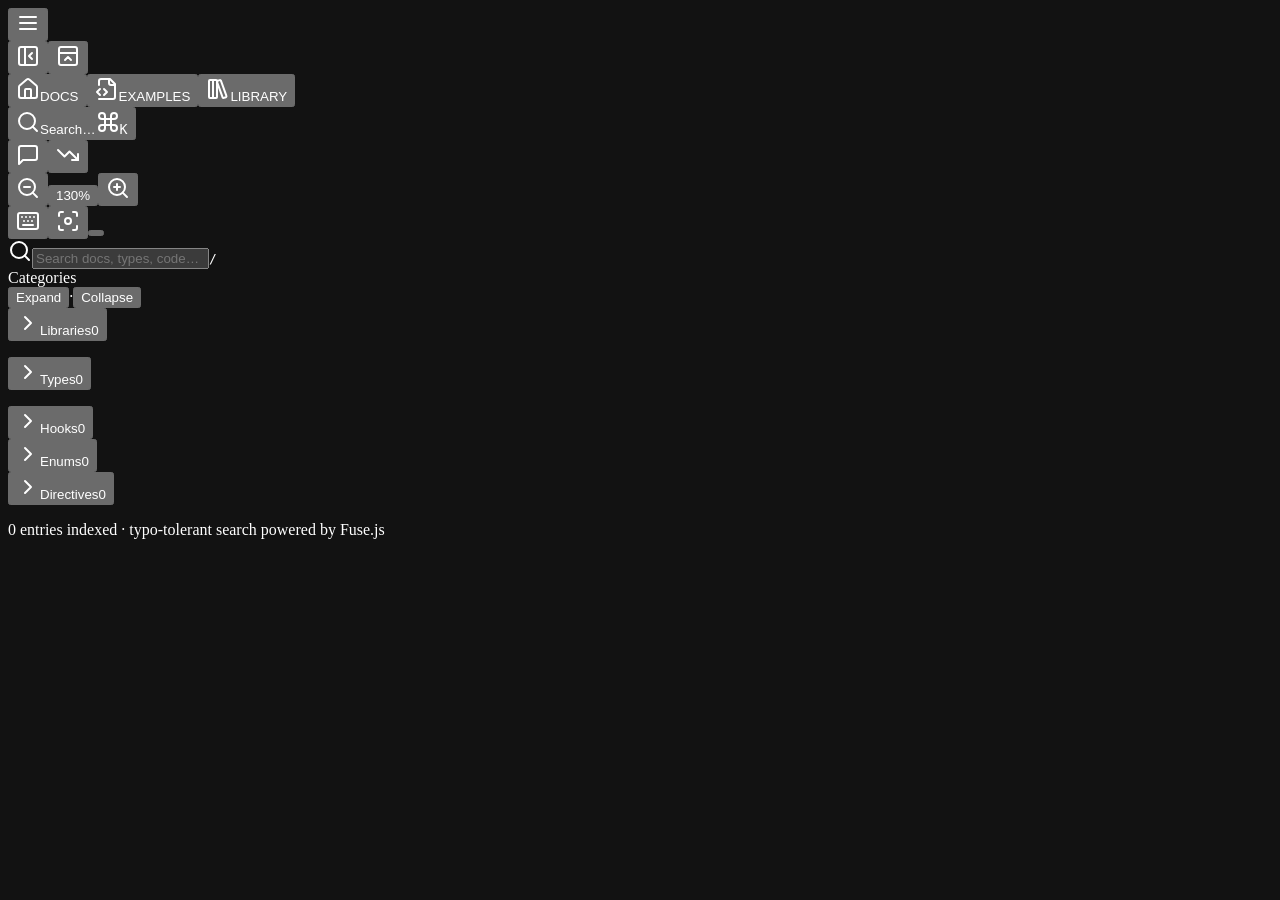
==== index.html @ 75d79d80 "Fix "Make detour" for classes' functions" ====
<!DOCTYPE html><html lang="en"><head><meta charSet="utf-8"/><meta name="viewport" content="width=device-width, initial-scale=1"/><link rel="preload" href="/StarfallEx/_next/static/media/GeistMono_Variable-s.p.3ms9vq719j3f8.woff2" as="font" crossorigin="" type="font/woff2"/><link rel="preload" href="/StarfallEx/_next/static/media/Geist_Variable-s.p.0mrjj4bg00-he.woff2" as="font" crossorigin="" type="font/woff2"/><link rel="stylesheet" href="/StarfallEx/_next/static/chunks/3253yfpsjcoh6.css" data-precedence="next"/><link rel="stylesheet" href="/StarfallEx/_next/static/chunks/1724ls_o2h6ql.css" data-precedence="next"/><link rel="stylesheet" href="/StarfallEx/_next/static/chunks/1jbc0svq0_3y5.css" data-precedence="next"/><link rel="preload" as="script" fetchPriority="low" href="/StarfallEx/_next/static/chunks/1inwntv0b4r-7.js"/><script src="/StarfallEx/_next/static/chunks/3gcppvb3mtr-3.js" async=""></script><script src="/StarfallEx/_next/static/chunks/12f6-2s_gopn8.js" async=""></script><script src="/StarfallEx/_next/static/chunks/turbopack-1xbyn7appl3lo.js" async=""></script><script src="/StarfallEx/_next/static/chunks/0h2qsuyze9ds1.js" async="" crossorigin=""></script><script src="/StarfallEx/_next/static/chunks/2kzu5vw8q_87u.js" async="" crossorigin=""></script><script src="/StarfallEx/_next/static/chunks/1h7vs1m1ozp41.js" async="" crossorigin=""></script><script src="/StarfallEx/_next/static/chunks/2hq449l4aukpz.js" async="" crossorigin=""></script><script src="/StarfallEx/_next/static/chunks/3ogugcvg190gb.js" async="" crossorigin=""></script><meta name="next-size-adjust" content=""/><title>Starfall - Reference Manual</title><meta name="description" content="Modern, searchable documentation for Starfall scripting. Browse libraries, types, hooks, enums, and directives with typo-tolerant search and live code examples."/><meta name="author" content="Starfall"/><meta name="keywords" content="Starfall,StarfallEx,Lua,GMod,Scripting API,Documentation,Hooks,Types,Directives"/><meta property="og:title" content="Starfall"/><meta property="og:description" content="Searchable scripting API reference for Starfall."/><meta property="og:site_name" content="Starfall"/><meta property="og:type" content="website"/><meta name="twitter:card" content="summary_large_image"/><meta name="twitter:title" content="Starfall"/><meta name="twitter:description" content="Searchable scripting API reference for Starfall."/><link rel="icon" href="favicon.png"/><script id="theme-init">(function () {
  try {
    var s = localStorage.getItem("sf-docs-theme");
    var t = s || "black";
    var r = t === "system"
      ? (window.matchMedia("(prefers-color-scheme: dark)").matches ? "dark" : "light")
      : t;
    var root = document.documentElement;
    root.classList.remove("light", "dark", "black");
    root.classList.add(r);
    root.style.colorScheme = r === "black" ? "dark" : r;
  } catch (e) {}
})();</script><script src="/StarfallEx/_next/static/chunks/0cz1d0mv5g_q7.js" noModule=""></script></head><body class="geistsans_8f6d0cab-module__tZ-5eq__variable geistmono_c1bb73bf-module__l4mOPa__variable antialiased bg-background text-foreground doc-theme-transition"><div hidden=""><!--$--><!--/$--></div><div class="doc-app-module-scss-module__tY9mDG__shell"><header class="sticky top-0 z-40 flex h-14 items-center gap-3 border-b border-border bg-background/80 px-4 backdrop-blur-md"><div class="lg:hidden"><button data-slot="sheet-trigger" class="inline-flex items-center justify-center gap-2 whitespace-nowrap rounded-md text-sm font-medium transition-all disabled:pointer-events-none disabled:opacity-50 [&amp;_svg]:pointer-events-none [&amp;_svg:not([class*=&#x27;size-&#x27;])]:size-4 shrink-0 [&amp;_svg]:shrink-0 outline-none focus-visible:border-ring focus-visible:ring-ring/50 focus-visible:ring-[3px] aria-invalid:ring-destructive/20 dark:aria-invalid:ring-destructive/40 aria-invalid:border-destructive hover:bg-accent hover:text-accent-foreground dark:hover:bg-accent/50 size-9 h-9 w-9" aria-label="Open menu" type="button" aria-haspopup="dialog" aria-expanded="false" data-state="closed"><svg xmlns="http://www.w3.org/2000/svg" width="24" height="24" viewBox="0 0 24 24" fill="none" stroke="currentColor" stroke-width="2" stroke-linecap="round" stroke-linejoin="round" class="lucide lucide-menu h-5 w-5" aria-hidden="true"><path d="M4 12h16"></path><path d="M4 18h16"></path><path d="M4 6h16"></path></svg></button></div><button data-slot="button" class="inline-flex items-center justify-center gap-2 whitespace-nowrap rounded-md text-sm font-medium transition-all disabled:pointer-events-none disabled:opacity-50 [&amp;_svg]:pointer-events-none [&amp;_svg:not([class*=&#x27;size-&#x27;])]:size-4 shrink-0 [&amp;_svg]:shrink-0 outline-none focus-visible:border-ring focus-visible:ring-ring/50 focus-visible:ring-[3px] aria-invalid:ring-destructive/20 dark:aria-invalid:ring-destructive/40 aria-invalid:border-destructive hover:bg-accent hover:text-accent-foreground dark:hover:bg-accent/50 size-9 h-9 w-9" aria-label="Enter focus mode" title="Focus mode (hide sidebar) (Z)" aria-pressed="false"><svg xmlns="http://www.w3.org/2000/svg" width="24" height="24" viewBox="0 0 24 24" fill="none" stroke="currentColor" stroke-width="2" stroke-linecap="round" stroke-linejoin="round" class="lucide lucide-panel-left-close h-4 w-4" aria-hidden="true"><rect width="18" height="18" x="3" y="3" rx="2"></rect><path d="M9 3v18"></path><path d="m16 15-3-3 3-3"></path></svg></button><button data-slot="button" class="inline-flex items-center justify-center gap-2 whitespace-nowrap rounded-md text-sm font-medium transition-all disabled:pointer-events-none disabled:opacity-50 [&amp;_svg]:pointer-events-none [&amp;_svg:not([class*=&#x27;size-&#x27;])]:size-4 shrink-0 [&amp;_svg]:shrink-0 outline-none focus-visible:border-ring focus-visible:ring-ring/50 focus-visible:ring-[3px] aria-invalid:ring-destructive/20 dark:aria-invalid:ring-destructive/40 aria-invalid:border-destructive hover:bg-accent hover:text-accent-foreground dark:hover:bg-accent/50 size-9 h-9 w-9" aria-label="Switch to horizontal sidebar" title="Horizontal sidebar (H)" aria-pressed="false"><svg xmlns="http://www.w3.org/2000/svg" width="24" height="24" viewBox="0 0 24 24" fill="none" stroke="currentColor" stroke-width="2" stroke-linecap="round" stroke-linejoin="round" class="lucide lucide-panel-top-close h-4 w-4" aria-hidden="true"><rect width="18" height="18" x="3" y="3" rx="2"></rect><path d="M3 9h18"></path><path d="m9 16 3-3 3 3"></path></svg></button><div class="relative ml-3 flex items-center rounded-lg border border-border bg-muted/40 p-0.5"><button class="relative z-10 flex items-center gap-1.5 rounded-md px-2.5 py-1 text-xs font-medium transition-colors font-semibold text-[color:var(--doc-accent)]"><div class="absolute inset-0 rounded-md border border-[color:var(--doc-accent)] bg-[color:var(--doc-accent-soft)] shadow-sm"></div><span class="relative z-10 flex items-center gap-1.5"><svg xmlns="http://www.w3.org/2000/svg" width="24" height="24" viewBox="0 0 24 24" fill="none" stroke="currentColor" stroke-width="2" stroke-linecap="round" stroke-linejoin="round" class="lucide lucide-house h-3 w-3" aria-hidden="true"><path d="M15 21v-8a1 1 0 0 0-1-1h-4a1 1 0 0 0-1 1v8"></path><path d="M3 10a2 2 0 0 1 .709-1.528l7-5.999a2 2 0 0 1 2.582 0l7 5.999A2 2 0 0 1 21 10v9a2 2 0 0 1-2 2H5a2 2 0 0 1-2-2z"></path></svg>DOCS</span></button><button class="relative z-10 flex items-center gap-1.5 rounded-md px-2.5 py-1 text-xs font-medium transition-colors text-muted-foreground hover:text-foreground/70"><span class="relative z-10 flex items-center gap-1.5"><svg xmlns="http://www.w3.org/2000/svg" width="24" height="24" viewBox="0 0 24 24" fill="none" stroke="currentColor" stroke-width="2" stroke-linecap="round" stroke-linejoin="round" class="lucide lucide-file-code2 lucide-file-code-2 h-3 w-3" aria-hidden="true"><path d="M4 22h14a2 2 0 0 0 2-2V7l-5-5H6a2 2 0 0 0-2 2v4"></path><path d="M14 2v4a2 2 0 0 0 2 2h4"></path><path d="m5 12-3 3 3 3"></path><path d="m9 18 3-3-3-3"></path></svg>EXAMPLES</span></button><button class="relative z-10 flex items-center gap-1.5 rounded-md px-2.5 py-1 text-xs font-medium transition-colors text-muted-foreground hover:text-foreground/70"><span class="relative z-10 flex items-center gap-1.5"><svg xmlns="http://www.w3.org/2000/svg" width="24" height="24" viewBox="0 0 24 24" fill="none" stroke="currentColor" stroke-width="2" stroke-linecap="round" stroke-linejoin="round" class="lucide lucide-library-big h-3 w-3" aria-hidden="true"><rect width="8" height="18" x="3" y="3" rx="1"></rect><path d="M7 3v18"></path><path d="M20.4 18.9c.2.5-.1 1.1-.6 1.3l-1.9.7c-.5.2-1.1-.1-1.3-.6L11.1 5.1c-.2-.5.1-1.1.6-1.3l1.9-.7c.5-.2 1.1.1 1.3.6Z"></path></svg>LIBRARY</span></button></div><button class="ml-2 hidden items-center gap-2 rounded-lg border border-border bg-muted/40 px-3 py-1.5 text-sm text-muted-foreground transition-colors hover:bg-muted hover:text-foreground md:flex" title="Open command palette (⌘K)"><svg xmlns="http://www.w3.org/2000/svg" width="24" height="24" viewBox="0 0 24 24" fill="none" stroke="currentColor" stroke-width="2" stroke-linecap="round" stroke-linejoin="round" class="lucide lucide-search h-3.5 w-3.5" aria-hidden="true"><path d="m21 21-4.34-4.34"></path><circle cx="11" cy="11" r="8"></circle></svg><span>Search…</span><kbd class="ml-4 inline-flex items-center gap-0.5 rounded border border-border bg-background px-1.5 py-0.5 text-[10px] font-medium"><svg xmlns="http://www.w3.org/2000/svg" width="24" height="24" viewBox="0 0 24 24" fill="none" stroke="currentColor" stroke-width="2" stroke-linecap="round" stroke-linejoin="round" class="lucide lucide-command h-2.5 w-2.5" aria-hidden="true"><path d="M15 6v12a3 3 0 1 0 3-3H6a3 3 0 1 0 3 3V6a3 3 0 1 0-3 3h12a3 3 0 1 0-3-3"></path></svg>K</kbd></button><div class="ml-auto flex items-center gap-1.5"><button data-slot="button" class="items-center justify-center gap-2 whitespace-nowrap rounded-md text-sm font-medium transition-all disabled:pointer-events-none disabled:opacity-50 [&amp;_svg]:pointer-events-none [&amp;_svg:not([class*=&#x27;size-&#x27;])]:size-4 shrink-0 [&amp;_svg]:shrink-0 outline-none focus-visible:border-ring focus-visible:ring-ring/50 focus-visible:ring-[3px] aria-invalid:ring-destructive/20 dark:aria-invalid:ring-destructive/40 aria-invalid:border-destructive hover:bg-accent hover:text-accent-foreground dark:hover:bg-accent/50 size-9 h-9 w-9 hidden" aria-label="Hide feedback widget" title="Hide &quot;Was this helpful?&quot; widget" aria-pressed="false"><svg xmlns="http://www.w3.org/2000/svg" width="24" height="24" viewBox="0 0 24 24" fill="none" stroke="currentColor" stroke-width="2" stroke-linecap="round" stroke-linejoin="round" class="lucide lucide-message-square h-4 w-4" aria-hidden="true"><path d="M21 15a2 2 0 0 1-2 2H7l-4 4V5a2 2 0 0 1 2-2h14a2 2 0 0 1 2 2z"></path></svg></button><button data-slot="button" class="items-center justify-center gap-2 whitespace-nowrap rounded-md text-sm font-medium transition-all disabled:pointer-events-none disabled:opacity-50 [&amp;_svg]:pointer-events-none [&amp;_svg:not([class*=&#x27;size-&#x27;])]:size-4 shrink-0 [&amp;_svg]:shrink-0 outline-none focus-visible:border-ring focus-visible:ring-ring/50 focus-visible:ring-[3px] aria-invalid:ring-destructive/20 dark:aria-invalid:ring-destructive/40 aria-invalid:border-destructive hover:bg-accent hover:text-accent-foreground dark:hover:bg-accent/50 size-9 h-9 w-9 hidden bg-[color:var(--doc-accent-soft)] text-[color:var(--doc-accent)]" aria-label="Show popular entries" title="Show &quot;Popular entries&quot; section" aria-pressed="true"><svg xmlns="http://www.w3.org/2000/svg" width="24" height="24" viewBox="0 0 24 24" fill="none" stroke="currentColor" stroke-width="2" stroke-linecap="round" stroke-linejoin="round" class="lucide lucide-trending-down h-4 w-4" aria-hidden="true"><path d="M16 17h6v-6"></path><path d="m22 17-8.5-8.5-5 5L2 7"></path></svg></button><div class="hidden items-center gap-1.5 md:flex"><button data-slot="button" class="inline-flex items-center justify-center gap-2 whitespace-nowrap rounded-md text-sm font-medium transition-all disabled:pointer-events-none disabled:opacity-50 [&amp;_svg]:pointer-events-none [&amp;_svg:not([class*=&#x27;size-&#x27;])]:size-4 shrink-0 [&amp;_svg]:shrink-0 outline-none focus-visible:border-ring focus-visible:ring-ring/50 focus-visible:ring-[3px] aria-invalid:ring-destructive/20 dark:aria-invalid:ring-destructive/40 aria-invalid:border-destructive hover:bg-accent hover:text-accent-foreground dark:hover:bg-accent/50 size-9 h-9 w-9" title="Zoom out (-)"><svg xmlns="http://www.w3.org/2000/svg" width="24" height="24" viewBox="0 0 24 24" fill="none" stroke="currentColor" stroke-width="2" stroke-linecap="round" stroke-linejoin="round" class="lucide lucide-zoom-out h-4 w-4" aria-hidden="true"><circle cx="11" cy="11" r="8"></circle><line x1="21" x2="16.65" y1="21" y2="16.65"></line><line x1="8" x2="14" y1="11" y2="11"></line></svg></button><button class="rounded px-1.5 py-0.5 text-[11px] font-mono text-muted-foreground transition-colors hover:bg-background hover:text-foreground" title="Reset zoom">130<!-- -->%</button><button data-slot="button" class="inline-flex items-center justify-center gap-2 whitespace-nowrap rounded-md text-sm font-medium transition-all disabled:pointer-events-none disabled:opacity-50 [&amp;_svg]:pointer-events-none [&amp;_svg:not([class*=&#x27;size-&#x27;])]:size-4 shrink-0 [&amp;_svg]:shrink-0 outline-none focus-visible:border-ring focus-visible:ring-ring/50 focus-visible:ring-[3px] aria-invalid:ring-destructive/20 dark:aria-invalid:ring-destructive/40 aria-invalid:border-destructive hover:bg-accent hover:text-accent-foreground dark:hover:bg-accent/50 size-9 h-9 w-9" title="Zoom in (+)"><svg xmlns="http://www.w3.org/2000/svg" width="24" height="24" viewBox="0 0 24 24" fill="none" stroke="currentColor" stroke-width="2" stroke-linecap="round" stroke-linejoin="round" class="lucide lucide-zoom-in h-4 w-4" aria-hidden="true"><circle cx="11" cy="11" r="8"></circle><line x1="21" x2="16.65" y1="21" y2="16.65"></line><line x1="11" x2="11" y1="8" y2="14"></line><line x1="8" x2="14" y1="11" y2="11"></line></svg></button></div><button data-slot="button" class="items-center justify-center gap-2 whitespace-nowrap rounded-md text-sm font-medium transition-all disabled:pointer-events-none disabled:opacity-50 [&amp;_svg]:pointer-events-none [&amp;_svg:not([class*=&#x27;size-&#x27;])]:size-4 shrink-0 [&amp;_svg]:shrink-0 outline-none focus-visible:border-ring focus-visible:ring-ring/50 focus-visible:ring-[3px] aria-invalid:ring-destructive/20 dark:aria-invalid:ring-destructive/40 aria-invalid:border-destructive hover:bg-accent hover:text-accent-foreground dark:hover:bg-accent/50 size-9 h-9 w-9 hidden" aria-label="Keyboard shortcuts" title="Keyboard shortcuts (?)"><svg xmlns="http://www.w3.org/2000/svg" width="24" height="24" viewBox="0 0 24 24" fill="none" stroke="currentColor" stroke-width="2" stroke-linecap="round" stroke-linejoin="round" class="lucide lucide-keyboard h-4 w-4" aria-hidden="true"><path d="M10 8h.01"></path><path d="M12 12h.01"></path><path d="M14 8h.01"></path><path d="M16 12h.01"></path><path d="M18 8h.01"></path><path d="M6 8h.01"></path><path d="M7 16h10"></path><path d="M8 12h.01"></path><rect width="20" height="16" x="2" y="4" rx="2"></rect></svg></button><button data-slot="button" class="inline-flex items-center justify-center gap-2 whitespace-nowrap rounded-md text-sm font-medium transition-all disabled:pointer-events-none disabled:opacity-50 [&amp;_svg]:pointer-events-none [&amp;_svg:not([class*=&#x27;size-&#x27;])]:size-4 shrink-0 [&amp;_svg]:shrink-0 outline-none focus-visible:border-ring focus-visible:ring-ring/50 focus-visible:ring-[3px] aria-invalid:ring-destructive/20 dark:aria-invalid:ring-destructive/40 aria-invalid:border-destructive hover:bg-accent hover:text-accent-foreground dark:hover:bg-accent/50 size-9 h-9 w-9 bg-[color:var(--doc-accent-soft)] text-[color:var(--doc-accent)]" aria-label="Exit minimal mode" title="Exit minimal mode (M)" aria-pressed="true"><svg xmlns="http://www.w3.org/2000/svg" width="24" height="24" viewBox="0 0 24 24" fill="none" stroke="currentColor" stroke-width="2" stroke-linecap="round" stroke-linejoin="round" class="lucide lucide-focus h-4 w-4" aria-hidden="true"><circle cx="12" cy="12" r="3"></circle><path d="M3 7V5a2 2 0 0 1 2-2h2"></path><path d="M17 3h2a2 2 0 0 1 2 2v2"></path><path d="M21 17v2a2 2 0 0 1-2 2h-2"></path><path d="M7 21H5a2 2 0 0 1-2-2v-2"></path></svg></button><button data-slot="dropdown-menu-trigger" class="inline-flex items-center justify-center gap-2 whitespace-nowrap rounded-md text-sm font-medium transition-all disabled:pointer-events-none disabled:opacity-50 [&amp;_svg]:pointer-events-none [&amp;_svg:not([class*=&#x27;size-&#x27;])]:size-4 shrink-0 [&amp;_svg]:shrink-0 outline-none focus-visible:border-ring focus-visible:ring-ring/50 focus-visible:ring-[3px] aria-invalid:ring-destructive/20 dark:aria-invalid:ring-destructive/40 aria-invalid:border-destructive hover:bg-accent hover:text-accent-foreground dark:hover:bg-accent/50 size-9 h-9 w-9" aria-label="Select theme" title="Select theme (T)" type="button" id="radix-_R_8slfdb_" aria-haspopup="menu" aria-expanded="false" data-state="closed"><div class="h-4 w-4"></div></button></div></header><div class="doc-app-module-scss-module__tY9mDG__body"><aside class="doc-app-module-scss-module__tY9mDG__sidebar"><div class="flex h-full flex-col overflow-hidden"><div class="shrink-0 border-b border-sidebar-border p-3"><div class="relative w-full"><div class="group flex items-center gap-2 rounded-lg border border-input bg-background/70 px-3 py-2 transition focus-within:border-[color:var(--ring)] focus-within:ring-2 focus-within:ring-[color:var(--ring)]/30"><svg xmlns="http://www.w3.org/2000/svg" width="24" height="24" viewBox="0 0 24 24" fill="none" stroke="currentColor" stroke-width="2" stroke-linecap="round" stroke-linejoin="round" class="lucide lucide-search h-4 w-4 shrink-0 text-muted-foreground" aria-hidden="true"><path d="m21 21-4.34-4.34"></path><circle cx="11" cy="11" r="8"></circle></svg><input type="text" placeholder="Search docs, types, code…" class="w-full bg-transparent text-sm outline-none placeholder:text-muted-foreground" aria-label="Search documentation" spellCheck="false" autoComplete="off" value=""/><kbd class="hidden shrink-0 items-center gap-0.5 rounded border border-border bg-muted px-1.5 py-0.5 text-[10px] font-medium text-muted-foreground lg:inline-flex">/</kbd></div></div></div><div class="min-h-0 flex-1 overflow-hidden"><div class="flex h-full min-h-0 flex-col overflow-hidden bg-sidebar text-sidebar-foreground"><div data-sidebar-scroll="true" class="min-h-0 flex-1 overflow-y-auto overflow-x-hidden"><div class="flex flex-col gap-4 overflow-x-hidden p-3"><div class="flex shrink-0 items-center justify-between gap-1 rounded-lg border border-border bg-muted/30 px-2 py-1.5"><span class="shrink-0 text-[11px] font-medium uppercase tracking-wider text-muted-foreground">Categories</span><div class="flex shrink-0 items-center gap-0.5"><button class="rounded px-1.5 py-0.5 text-[11px] text-muted-foreground transition-colors hover:bg-background hover:text-foreground disabled:opacity-40 disabled:hover:bg-transparent" title="Expand all categories">Expand</button><span class="text-muted-foreground/40">·</span><button class="rounded px-1.5 py-0.5 text-[11px] text-muted-foreground transition-colors hover:bg-background hover:text-foreground disabled:opacity-40 disabled:hover:bg-transparent" title="Collapse all categories">Collapse</button></div></div><div><button class="flex w-full items-center gap-2 rounded-md px-2 py-1.5 text-left text-[15px] font-semibold text-sidebar-foreground hover:bg-sidebar-accent doc-focus-ring" aria-expanded="true"><svg xmlns="http://www.w3.org/2000/svg" width="24" height="24" viewBox="0 0 24 24" fill="none" stroke="currentColor" stroke-width="2" stroke-linecap="round" stroke-linejoin="round" class="lucide lucide-chevron-right h-4 w-4 text-muted-foreground transition-transform rotate-90" aria-hidden="true"><path d="m9 18 6-6-6-6"></path></svg><span class="flex-1">Libraries</span><span class="rounded-full bg-muted px-1.5 py-0.5 text-[10px] font-medium text-muted-foreground">0</span></button><div class="mt-1 ml-1 flex flex-col gap-0.5"><ul class="flex flex-col gap-0.5"></ul></div></div><div><button class="flex w-full items-center gap-2 rounded-md px-2 py-1.5 text-left text-[15px] font-semibold text-sidebar-foreground hover:bg-sidebar-accent doc-focus-ring" aria-expanded="true"><svg xmlns="http://www.w3.org/2000/svg" width="24" height="24" viewBox="0 0 24 24" fill="none" stroke="currentColor" stroke-width="2" stroke-linecap="round" stroke-linejoin="round" class="lucide lucide-chevron-right h-4 w-4 text-muted-foreground transition-transform rotate-90" aria-hidden="true"><path d="m9 18 6-6-6-6"></path></svg><span class="flex-1">Types</span><span class="rounded-full bg-muted px-1.5 py-0.5 text-[10px] font-medium text-muted-foreground">0</span></button><div class="mt-1 ml-1 flex flex-col gap-0.5"><ul class="flex flex-col gap-0.5"></ul></div></div><div><button class="flex w-full items-center gap-2 rounded-md px-2 py-1.5 text-left text-[15px] font-semibold text-sidebar-foreground hover:bg-sidebar-accent doc-focus-ring" aria-expanded="false"><svg xmlns="http://www.w3.org/2000/svg" width="24" height="24" viewBox="0 0 24 24" fill="none" stroke="currentColor" stroke-width="2" stroke-linecap="round" stroke-linejoin="round" class="lucide lucide-chevron-right h-4 w-4 text-muted-foreground transition-transform" aria-hidden="true"><path d="m9 18 6-6-6-6"></path></svg><span class="flex-1">Hooks</span><span class="rounded-full bg-muted px-1.5 py-0.5 text-[10px] font-medium text-muted-foreground">0</span></button></div><div><button class="flex w-full items-center gap-2 rounded-md px-2 py-1.5 text-left text-[15px] font-semibold text-sidebar-foreground hover:bg-sidebar-accent doc-focus-ring" aria-expanded="false"><svg xmlns="http://www.w3.org/2000/svg" width="24" height="24" viewBox="0 0 24 24" fill="none" stroke="currentColor" stroke-width="2" stroke-linecap="round" stroke-linejoin="round" class="lucide lucide-chevron-right h-4 w-4 text-muted-foreground transition-transform" aria-hidden="true"><path d="m9 18 6-6-6-6"></path></svg><span class="flex-1">Enums</span><span class="rounded-full bg-muted px-1.5 py-0.5 text-[10px] font-medium text-muted-foreground">0</span></button></div><div><button class="flex w-full items-center gap-2 rounded-md px-2 py-1.5 text-left text-[15px] font-semibold text-sidebar-foreground hover:bg-sidebar-accent doc-focus-ring" aria-expanded="false"><svg xmlns="http://www.w3.org/2000/svg" width="24" height="24" viewBox="0 0 24 24" fill="none" stroke="currentColor" stroke-width="2" stroke-linecap="round" stroke-linejoin="round" class="lucide lucide-chevron-right h-4 w-4 text-muted-foreground transition-transform" aria-hidden="true"><path d="m9 18 6-6-6-6"></path></svg><span class="flex-1">Directives</span><span class="rounded-full bg-muted px-1.5 py-0.5 text-[10px] font-medium text-muted-foreground">0</span></button></div><div class="px-2 py-4 text-[11px] text-muted-foreground/70"><p>0<!-- --> entries indexed · typo-tolerant search powered by Fuse.js</p></div></div></div></div></div></div><div class="doc-app-module-scss-module__tY9mDG__resizeHandle" role="separator" aria-orientation="vertical" aria-valuenow="500" aria-valuemin="320" aria-valuemax="700"></div></aside><main id="main-content" class="doc-app-module-scss-module__tY9mDG__content relative"><div class="doc-app-module-scss-module__tY9mDG__loading"><div class="doc-app-module-scss-module__tY9mDG__skeletonLine" style="width:40%;height:28px"></div><div class="doc-app-module-scss-module__tY9mDG__skeletonLine" style="width:60%"></div><div class="doc-app-module-scss-module__tY9mDG__skeletonLine" style="width:30%"></div><div style="height:80px" class="doc-app-module-scss-module__tY9mDG__skeletonLine"></div><div class="doc-app-module-scss-module__tY9mDG__skeletonLine" style="width:25%"></div><div style="height:120px" class="doc-app-module-scss-module__tY9mDG__skeletonLine"></div><div class="doc-app-module-scss-module__tY9mDG__skeletonLine" style="width:20%"></div><div style="height:60px" class="doc-app-module-scss-module__tY9mDG__skeletonLine"></div></div></main></div></div><!--$--><!--/$--><div role="region" aria-label="Notifications (F8)" tabindex="-1" style="pointer-events:none"><ol tabindex="-1" class="fixed top-0 z-[100] flex max-h-screen w-full flex-col-reverse p-4 sm:bottom-0 sm:right-0 sm:top-auto sm:flex-col md:max-w-[420px]"></ol></div><section aria-label="Notifications alt+T" tabindex="-1" aria-live="polite" aria-relevant="additions text" aria-atomic="false"></section><script src="/StarfallEx/_next/static/chunks/1inwntv0b4r-7.js" id="_R_" async=""></script><script>(self.__next_f=self.__next_f||[]).push([0])</script><script>self.__next_f.push([1,"1:\"$Sreact.fragment\"\n2:I[3822,[\"/StarfallEx/_next/static/chunks/0h2qsuyze9ds1.js\",\"/StarfallEx/_next/static/chunks/2kzu5vw8q_87u.js\",\"/StarfallEx/_next/static/chunks/1h7vs1m1ozp41.js\"],\"THEME_INIT_SCRIPT\"]\n3:I[3822,[\"/StarfallEx/_next/static/chunks/0h2qsuyze9ds1.js\",\"/StarfallEx/_next/static/chunks/2kzu5vw8q_87u.js\",\"/StarfallEx/_next/static/chunks/1h7vs1m1ozp41.js\"],\"ThemeProvider\"]\n4:I[44441,[\"/StarfallEx/_next/static/chunks/0h2qsuyze9ds1.js\",\"/StarfallEx/_next/static/chunks/2kzu5vw8q_87u.js\",\"/StarfallEx/_next/static/chunks/1h7vs1m1ozp41.js\"],\"QueryProvider\"]\n5:I[39756,[\"/StarfallEx/_next/static/chunks/0h2qsuyze9ds1.js\",\"/StarfallEx/_next/static/chunks/2kzu5vw8q_87u.js\",\"/StarfallEx/_next/static/chunks/1h7vs1m1ozp41.js\"],\"default\"]\n6:I[37457,[\"/StarfallEx/_next/static/chunks/0h2qsuyze9ds1.js\",\"/StarfallEx/_next/static/chunks/2kzu5vw8q_87u.js\",\"/StarfallEx/_next/static/chunks/1h7vs1m1ozp41.js\"],\"default\"]\n7:I[77855,[\"/StarfallEx/_next/static/chunks/0h2qsuyze9ds1.js\",\"/StarfallEx/_next/static/chunks/2kzu5vw8q_87u.js\",\"/StarfallEx/_next/static/chunks/1h7vs1m1ozp41.js\"],\"Toaster\"]\n8:I[13354,[\"/StarfallEx/_next/static/chunks/0h2qsuyze9ds1.js\",\"/StarfallEx/_next/static/chunks/2kzu5vw8q_87u.js\",\"/StarfallEx/_next/static/chunks/1h7vs1m1ozp41.js\"],\"Toaster\"]\n9:I[18978,[\"/StarfallEx/_next/static/chunks/0h2qsuyze9ds1.js\",\"/StarfallEx/_next/static/chunks/2kzu5vw8q_87u.js\",\"/StarfallEx/_next/static/chunks/1h7vs1m1ozp41.js\",\"/StarfallEx/_next/static/chunks/2hq449l4aukpz.js\",\"/StarfallEx/_next/static/chunks/3ogugcvg190gb.js\"],\"DocApp\"]\na:I[97367,[\"/StarfallEx/_next/static/chunks/0h2qsuyze9ds1.js\",\"/StarfallEx/_next/static/chunks/2kzu5vw8q_87u.js\",\"/StarfallEx/_next/static/chunks/1h7vs1m1ozp41.js\"],\"OutletBoundary\"]\nb:\"$Sreact.suspense\"\nd:I[97367,[\"/StarfallEx/_next/static/chunks/0h2qsuyze9ds1.js\",\"/StarfallEx/_next/static/chunks/2kzu5vw8q_87u.js\",\"/StarfallEx/_next/static/chunks/1h7vs1m1ozp41.js\"],\"ViewportBoundary\"]\nf:I[97367,[\"/StarfallEx/_next/static/chunks/0h2qsuyze9ds1.js\",\"/StarfallEx/_next/static/chunks/2kzu5vw8q_87u.js\",\"/StarfallEx/_next/static/chunks/1h7vs1m1ozp41.js\"],\"MetadataBoundary\"]\n11:I[68027,[\"/StarfallEx/_next/static/chunks/0h2qsuyze9ds1.js\",\"/StarfallEx/_next/static/chunks/2kzu5vw8q_87u.js\",\"/StarfallEx/_next/static/chunks/1h7vs1m1ozp41.js\"],\"default\",1]\n:HL[\"/StarfallEx/_next/static/chunks/3253yfpsjcoh6.css\",\"style\"]\n:HL[\"/StarfallEx/_next/static/chunks/1724ls_o2h6ql.css\",\"style\"]\n:HL[\"/StarfallEx/_next/static/media/GeistMono_Variable-s.p.3ms9vq719j3f8.woff2\",\"font\",{\"crossOrigin\":\"\",\"type\":\"font/woff2\"}]\n:HL[\"/StarfallEx/_next/static/media/Geist_Variable-s.p.0mrjj4bg00-he.woff2\",\"font\",{\"crossOrigin\":\"\",\"type\":\"font/woff2\"}]\n:HL[\"/StarfallEx/_next/static/chunks/1jbc0svq0_3y5.css\",\"style\"]\n"])</script><script>self.__next_f.push([1,"0:{\"P\":null,\"c\":[\"\",\"\"],\"q\":\"\",\"i\":false,\"f\":[[[\"\",{\"children\":[\"__PAGE__\",{},\"$undefined\",\"$undefined\",4608]},\"$undefined\",\"$undefined\",4624],[[\"$\",\"$1\",\"c\",{\"children\":[[[\"$\",\"link\",\"0\",{\"rel\":\"stylesheet\",\"href\":\"/StarfallEx/_next/static/chunks/3253yfpsjcoh6.css\",\"precedence\":\"next\",\"crossOrigin\":\"$undefined\",\"nonce\":\"$undefined\"}],[\"$\",\"link\",\"1\",{\"rel\":\"stylesheet\",\"href\":\"/StarfallEx/_next/static/chunks/1724ls_o2h6ql.css\",\"precedence\":\"next\",\"crossOrigin\":\"$undefined\",\"nonce\":\"$undefined\"}],[\"$\",\"script\",\"script-0\",{\"src\":\"/StarfallEx/_next/static/chunks/0h2qsuyze9ds1.js\",\"async\":true,\"nonce\":\"$undefined\"}],[\"$\",\"script\",\"script-1\",{\"src\":\"/StarfallEx/_next/static/chunks/2kzu5vw8q_87u.js\",\"async\":true,\"nonce\":\"$undefined\"}],[\"$\",\"script\",\"script-2\",{\"src\":\"/StarfallEx/_next/static/chunks/1h7vs1m1ozp41.js\",\"async\":true,\"nonce\":\"$undefined\"}]],[\"$\",\"html\",null,{\"lang\":\"en\",\"suppressHydrationWarning\":true,\"children\":[[\"$\",\"head\",null,{\"children\":[\"$\",\"script\",null,{\"id\":\"theme-init\",\"dangerouslySetInnerHTML\":{\"__html\":\"$2\"}}]}],[\"$\",\"body\",null,{\"className\":\"geistsans_8f6d0cab-module__tZ-5eq__variable geistmono_c1bb73bf-module__l4mOPa__variable antialiased bg-background text-foreground doc-theme-transition\",\"children\":[\"$\",\"$L3\",null,{\"children\":[\"$\",\"$L4\",null,{\"children\":[[\"$\",\"$L5\",null,{\"parallelRouterKey\":\"children\",\"error\":\"$undefined\",\"errorStyles\":\"$undefined\",\"errorScripts\":\"$undefined\",\"template\":[\"$\",\"$L6\",null,{}],\"templateStyles\":\"$undefined\",\"templateScripts\":\"$undefined\",\"notFound\":[[[\"$\",\"title\",null,{\"children\":\"404: This page could not be found.\"}],[\"$\",\"div\",null,{\"style\":{\"fontFamily\":\"system-ui,\\\"Segoe UI\\\",Roboto,Helvetica,Arial,sans-serif,\\\"Apple Color Emoji\\\",\\\"Segoe UI Emoji\\\"\",\"height\":\"100vh\",\"textAlign\":\"center\",\"display\":\"flex\",\"flexDirection\":\"column\",\"alignItems\":\"center\",\"justifyContent\":\"center\"},\"children\":[\"$\",\"div\",null,{\"children\":[[\"$\",\"style\",null,{\"dangerouslySetInnerHTML\":{\"__html\":\"body{color:#000;background:#fff;margin:0}.next-error-h1{border-right:1px solid rgba(0,0,0,.3)}@media (prefers-color-scheme:dark){body{color:#fff;background:#000}.next-error-h1{border-right:1px solid rgba(255,255,255,.3)}}\"}}],[\"$\",\"h1\",null,{\"className\":\"next-error-h1\",\"style\":{\"display\":\"inline-block\",\"margin\":\"0 20px 0 0\",\"padding\":\"0 23px 0 0\",\"fontSize\":24,\"fontWeight\":500,\"verticalAlign\":\"top\",\"lineHeight\":\"49px\"},\"children\":404}],[\"$\",\"div\",null,{\"style\":{\"display\":\"inline-block\"},\"children\":[\"$\",\"h2\",null,{\"style\":{\"fontSize\":14,\"fontWeight\":400,\"lineHeight\":\"49px\",\"margin\":0},\"children\":\"This page could not be found.\"}]}]]}]}]],[]],\"forbidden\":\"$undefined\",\"unauthorized\":\"$undefined\"}],[\"$\",\"$L7\",null,{}],[\"$\",\"$L8\",null,{\"position\":\"bottom-right\",\"richColors\":true,\"closeButton\":true}]]}]}]}]]}]]}],{\"children\":[[\"$\",\"$1\",\"c\",{\"children\":[[\"$\",\"$L9\",null,{}],[[\"$\",\"link\",\"0\",{\"rel\":\"stylesheet\",\"href\":\"/StarfallEx/_next/static/chunks/1jbc0svq0_3y5.css\",\"precedence\":\"next\",\"crossOrigin\":\"$undefined\",\"nonce\":\"$undefined\"}],[\"$\",\"script\",\"script-0\",{\"src\":\"/StarfallEx/_next/static/chunks/2hq449l4aukpz.js\",\"async\":true,\"nonce\":\"$undefined\"}],[\"$\",\"script\",\"script-1\",{\"src\":\"/StarfallEx/_next/static/chunks/3ogugcvg190gb.js\",\"async\":true,\"nonce\":\"$undefined\"}]],[\"$\",\"$La\",null,{\"children\":[\"$\",\"$b\",null,{\"name\":\"Next.MetadataOutlet\",\"children\":\"$@c\"}]}]]}],{},null,false,null]},null,false,null],[\"$\",\"$1\",\"h\",{\"children\":[null,[\"$\",\"$Ld\",null,{\"children\":\"$Le\"}],[\"$\",\"div\",null,{\"hidden\":true,\"children\":[\"$\",\"$Lf\",null,{\"children\":[\"$\",\"$b\",null,{\"name\":\"Next.Metadata\",\"children\":\"$L10\"}]}]}],[\"$\",\"meta\",null,{\"name\":\"next-size-adjust\",\"content\":\"\"}]]}],false]],\"m\":\"$undefined\",\"G\":[\"$11\",[[\"$\",\"link\",\"0\",{\"rel\":\"stylesheet\",\"href\":\"/StarfallEx/_next/static/chunks/3253yfpsjcoh6.css\",\"precedence\":\"next\",\"crossOrigin\":\"$undefined\",\"nonce\":\"$undefined\"}],[\"$\",\"link\",\"1\",{\"rel\":\"stylesheet\",\"href\":\"/StarfallEx/_next/static/chunks/1724ls_o2h6ql.css\",\"precedence\":\"next\",\"crossOrigin\":\"$undefined\",\"nonce\":\"$undefined\"}]]],\"S\":true,\"h\":null,\"r\":\"$undefined\",\"s\":\"$undefined\",\"a\":\"$undefined\",\"l\":\"$undefined\",\"p\":\"$undefined\",\"d\":\"$undefined\",\"b\":\"9VndG__fvPACTwP-TnaAg\"}\n"])</script><script>self.__next_f.push([1,"e:[[\"$\",\"meta\",\"0\",{\"charSet\":\"utf-8\"}],[\"$\",\"meta\",\"1\",{\"name\":\"viewport\",\"content\":\"width=device-width, initial-scale=1\"}]]\n"])</script><script>self.__next_f.push([1,"12:I[27201,[\"/StarfallEx/_next/static/chunks/0h2qsuyze9ds1.js\",\"/StarfallEx/_next/static/chunks/2kzu5vw8q_87u.js\",\"/StarfallEx/_next/static/chunks/1h7vs1m1ozp41.js\"],\"IconMark\"]\nc:null\n10:[[\"$\",\"title\",\"0\",{\"children\":\"Starfall - Reference Manual\"}],[\"$\",\"meta\",\"1\",{\"name\":\"description\",\"content\":\"Modern, searchable documentation for Starfall scripting. Browse libraries, types, hooks, enums, and directives with typo-tolerant search and live code examples.\"}],[\"$\",\"meta\",\"2\",{\"name\":\"author\",\"content\":\"Starfall\"}],[\"$\",\"meta\",\"3\",{\"name\":\"keywords\",\"content\":\"Starfall,StarfallEx,Lua,GMod,Scripting API,Documentation,Hooks,Types,Directives\"}],[\"$\",\"meta\",\"4\",{\"property\":\"og:title\",\"content\":\"Starfall\"}],[\"$\",\"meta\",\"5\",{\"property\":\"og:description\",\"content\":\"Searchable scripting API reference for Starfall.\"}],[\"$\",\"meta\",\"6\",{\"property\":\"og:site_name\",\"content\":\"Starfall\"}],[\"$\",\"meta\",\"7\",{\"property\":\"og:type\",\"content\":\"website\"}],[\"$\",\"meta\",\"8\",{\"name\":\"twitter:card\",\"content\":\"summary_large_image\"}],[\"$\",\"meta\",\"9\",{\"name\":\"twitter:title\",\"content\":\"Starfall\"}],[\"$\",\"meta\",\"10\",{\"name\":\"twitter:description\",\"content\":\"Searchable scripting API reference for Starfall.\"}],[\"$\",\"link\",\"11\",{\"rel\":\"icon\",\"href\":\"favicon.png\"}],[\"$\",\"$L12\",\"12\",{}]]\n"])</script></body></html>
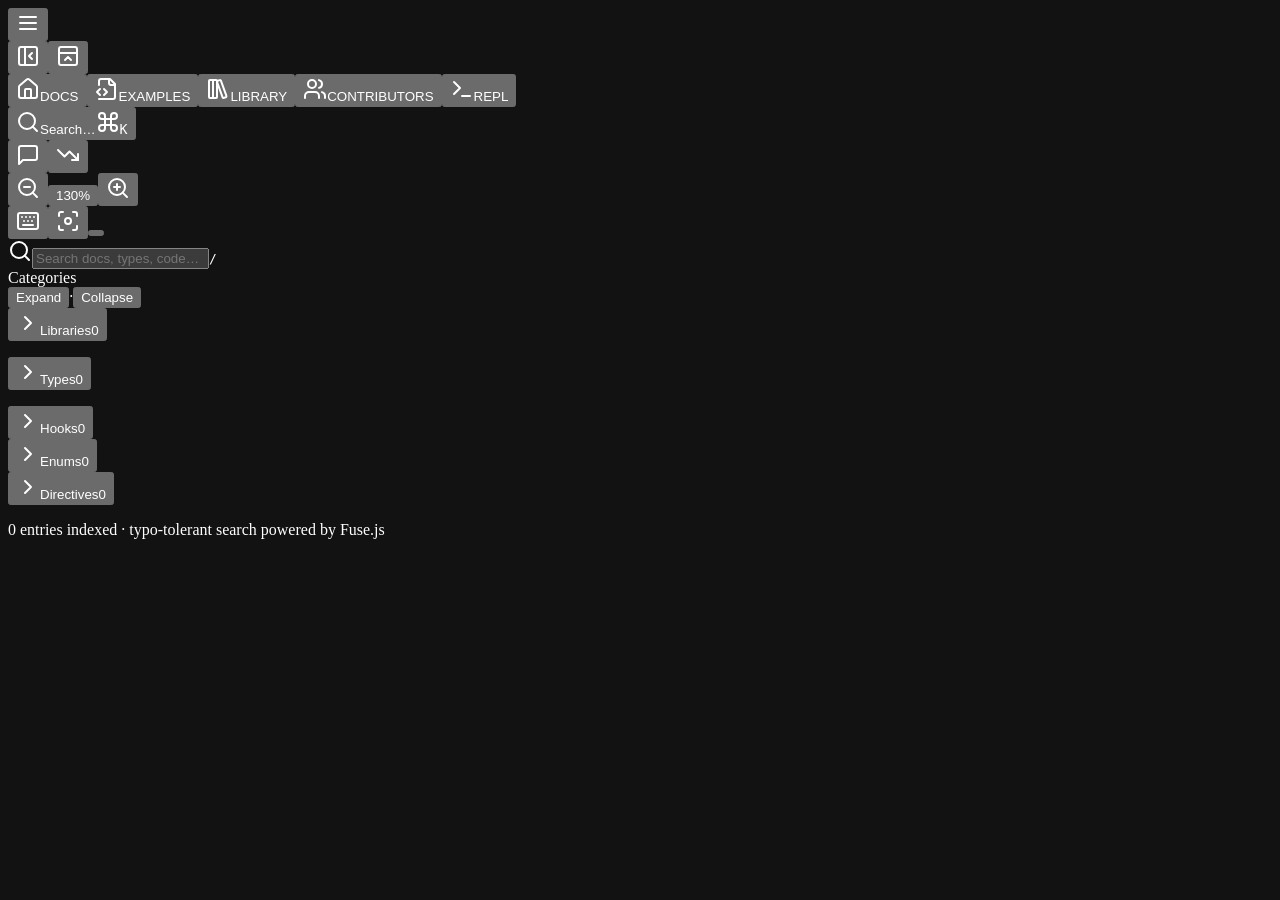
==== commit 5d460265: "Hall of Contributors & Lua REPL" ====
--- a/index.html
+++ b/index.html
@@ -1,4 +1,4 @@
-<!DOCTYPE html><html lang="en"><head><meta charSet="utf-8"/><meta name="viewport" content="width=device-width, initial-scale=1"/><link rel="preload" href="/StarfallEx/_next/static/media/GeistMono_Variable-s.p.3ms9vq719j3f8.woff2" as="font" crossorigin="" type="font/woff2"/><link rel="preload" href="/StarfallEx/_next/static/media/Geist_Variable-s.p.0mrjj4bg00-he.woff2" as="font" crossorigin="" type="font/woff2"/><link rel="stylesheet" href="/StarfallEx/_next/static/chunks/3253yfpsjcoh6.css" data-precedence="next"/><link rel="stylesheet" href="/StarfallEx/_next/static/chunks/1724ls_o2h6ql.css" data-precedence="next"/><link rel="stylesheet" href="/StarfallEx/_next/static/chunks/1jbc0svq0_3y5.css" data-precedence="next"/><link rel="preload" as="script" fetchPriority="low" href="/StarfallEx/_next/static/chunks/1inwntv0b4r-7.js"/><script src="/StarfallEx/_next/static/chunks/3gcppvb3mtr-3.js" async=""></script><script src="/StarfallEx/_next/static/chunks/12f6-2s_gopn8.js" async=""></script><script src="/StarfallEx/_next/static/chunks/turbopack-1xbyn7appl3lo.js" async=""></script><script src="/StarfallEx/_next/static/chunks/0h2qsuyze9ds1.js" async="" crossorigin=""></script><script src="/StarfallEx/_next/static/chunks/2kzu5vw8q_87u.js" async="" crossorigin=""></script><script src="/StarfallEx/_next/static/chunks/1h7vs1m1ozp41.js" async="" crossorigin=""></script><script src="/StarfallEx/_next/static/chunks/2hq449l4aukpz.js" async="" crossorigin=""></script><script src="/StarfallEx/_next/static/chunks/3ogugcvg190gb.js" async="" crossorigin=""></script><meta name="next-size-adjust" content=""/><title>Starfall - Reference Manual</title><meta name="description" content="Modern, searchable documentation for Starfall scripting. Browse libraries, types, hooks, enums, and directives with typo-tolerant search and live code examples."/><meta name="author" content="Starfall"/><meta name="keywords" content="Starfall,StarfallEx,Lua,GMod,Scripting API,Documentation,Hooks,Types,Directives"/><meta property="og:title" content="Starfall"/><meta property="og:description" content="Searchable scripting API reference for Starfall."/><meta property="og:site_name" content="Starfall"/><meta property="og:type" content="website"/><meta name="twitter:card" content="summary_large_image"/><meta name="twitter:title" content="Starfall"/><meta name="twitter:description" content="Searchable scripting API reference for Starfall."/><link rel="icon" href="favicon.png"/><script id="theme-init">(function () {
+<!DOCTYPE html><html lang="en"><head><meta charSet="utf-8"/><meta name="viewport" content="width=device-width, initial-scale=1"/><link rel="preload" href="/StarfallEx/_next/static/media/GeistMono_Variable-s.p.3ms9vq719j3f8.woff2" as="font" crossorigin="" type="font/woff2"/><link rel="preload" href="/StarfallEx/_next/static/media/Geist_Variable-s.p.0mrjj4bg00-he.woff2" as="font" crossorigin="" type="font/woff2"/><link rel="stylesheet" href="/StarfallEx/_next/static/chunks/3253yfpsjcoh6.css" data-precedence="next"/><link rel="stylesheet" href="/StarfallEx/_next/static/chunks/44ty17fz6r015.css" data-precedence="next"/><link rel="stylesheet" href="/StarfallEx/_next/static/chunks/22h8wn3n9dgom.css" data-precedence="next"/><link rel="preload" as="script" fetchPriority="low" href="/StarfallEx/_next/static/chunks/310vm2bl3xxpt.js"/><script src="/StarfallEx/_next/static/chunks/0jw4jivscv1ye.js" async=""></script><script src="/StarfallEx/_next/static/chunks/12f6-2s_gopn8.js" async=""></script><script src="/StarfallEx/_next/static/chunks/20t4driulqt2j.js" async=""></script><script src="/StarfallEx/_next/static/chunks/turbopack-0odigt1kegos9.js" async=""></script><script src="/StarfallEx/_next/static/chunks/0h2qsuyze9ds1.js" async="" crossorigin=""></script><script src="/StarfallEx/_next/static/chunks/2kzu5vw8q_87u.js" async="" crossorigin=""></script><script src="/StarfallEx/_next/static/chunks/1h7vs1m1ozp41.js" async="" crossorigin=""></script><script src="/StarfallEx/_next/static/chunks/2hq449l4aukpz.js" async="" crossorigin=""></script><script src="/StarfallEx/_next/static/chunks/2uoa_us9d9028.js" async="" crossorigin=""></script><meta name="next-size-adjust" content=""/><title>Starfall - Reference Manual</title><meta name="description" content="Modern, searchable documentation for Starfall scripting. Browse libraries, types, hooks, enums, and directives with typo-tolerant search and live code examples."/><meta name="author" content="Starfall"/><meta name="keywords" content="Starfall,StarfallEx,Lua,GMod,Scripting API,Documentation,Hooks,Types,Directives"/><meta property="og:title" content="Starfall"/><meta property="og:description" content="Searchable scripting API reference for Starfall."/><meta property="og:site_name" content="Starfall"/><meta property="og:type" content="website"/><meta name="twitter:card" content="summary_large_image"/><meta name="twitter:title" content="Starfall"/><meta name="twitter:description" content="Searchable scripting API reference for Starfall."/><link rel="icon" href="favicon.png"/><script id="theme-init">(function () {
   try {
     var s = localStorage.getItem("sf-docs-theme");
     var t = s || "black";
@@ -10,4 +10,4 @@
     root.classList.add(r);
     root.style.colorScheme = r === "black" ? "dark" : r;
   } catch (e) {}
-})();</script><script src="/StarfallEx/_next/static/chunks/0cz1d0mv5g_q7.js" noModule=""></script></head><body class="geistsans_8f6d0cab-module__tZ-5eq__variable geistmono_c1bb73bf-module__l4mOPa__variable antialiased bg-background text-foreground doc-theme-transition"><div hidden=""><!--$--><!--/$--></div><div class="doc-app-module-scss-module__tY9mDG__shell"><header class="sticky top-0 z-40 flex h-14 items-center gap-3 border-b border-border bg-background/80 px-4 backdrop-blur-md"><div class="lg:hidden"><button data-slot="sheet-trigger" class="inline-flex items-center justify-center gap-2 whitespace-nowrap rounded-md text-sm font-medium transition-all disabled:pointer-events-none disabled:opacity-50 [&amp;_svg]:pointer-events-none [&amp;_svg:not([class*=&#x27;size-&#x27;])]:size-4 shrink-0 [&amp;_svg]:shrink-0 outline-none focus-visible:border-ring focus-visible:ring-ring/50 focus-visible:ring-[3px] aria-invalid:ring-destructive/20 dark:aria-invalid:ring-destructive/40 aria-invalid:border-destructive hover:bg-accent hover:text-accent-foreground dark:hover:bg-accent/50 size-9 h-9 w-9" aria-label="Open menu" type="button" aria-haspopup="dialog" aria-expanded="false" data-state="closed"><svg xmlns="http://www.w3.org/2000/svg" width="24" height="24" viewBox="0 0 24 24" fill="none" stroke="currentColor" stroke-width="2" stroke-linecap="round" stroke-linejoin="round" class="lucide lucide-menu h-5 w-5" aria-hidden="true"><path d="M4 12h16"></path><path d="M4 18h16"></path><path d="M4 6h16"></path></svg></button></div><button data-slot="button" class="inline-flex items-center justify-center gap-2 whitespace-nowrap rounded-md text-sm font-medium transition-all disabled:pointer-events-none disabled:opacity-50 [&amp;_svg]:pointer-events-none [&amp;_svg:not([class*=&#x27;size-&#x27;])]:size-4 shrink-0 [&amp;_svg]:shrink-0 outline-none focus-visible:border-ring focus-visible:ring-ring/50 focus-visible:ring-[3px] aria-invalid:ring-destructive/20 dark:aria-invalid:ring-destructive/40 aria-invalid:border-destructive hover:bg-accent hover:text-accent-foreground dark:hover:bg-accent/50 size-9 h-9 w-9" aria-label="Enter focus mode" title="Focus mode (hide sidebar) (Z)" aria-pressed="false"><svg xmlns="http://www.w3.org/2000/svg" width="24" height="24" viewBox="0 0 24 24" fill="none" stroke="currentColor" stroke-width="2" stroke-linecap="round" stroke-linejoin="round" class="lucide lucide-panel-left-close h-4 w-4" aria-hidden="true"><rect width="18" height="18" x="3" y="3" rx="2"></rect><path d="M9 3v18"></path><path d="m16 15-3-3 3-3"></path></svg></button><button data-slot="button" class="inline-flex items-center justify-center gap-2 whitespace-nowrap rounded-md text-sm font-medium transition-all disabled:pointer-events-none disabled:opacity-50 [&amp;_svg]:pointer-events-none [&amp;_svg:not([class*=&#x27;size-&#x27;])]:size-4 shrink-0 [&amp;_svg]:shrink-0 outline-none focus-visible:border-ring focus-visible:ring-ring/50 focus-visible:ring-[3px] aria-invalid:ring-destructive/20 dark:aria-invalid:ring-destructive/40 aria-invalid:border-destructive hover:bg-accent hover:text-accent-foreground dark:hover:bg-accent/50 size-9 h-9 w-9" aria-label="Switch to horizontal sidebar" title="Horizontal sidebar (H)" aria-pressed="false"><svg xmlns="http://www.w3.org/2000/svg" width="24" height="24" viewBox="0 0 24 24" fill="none" stroke="currentColor" stroke-width="2" stroke-linecap="round" stroke-linejoin="round" class="lucide lucide-panel-top-close h-4 w-4" aria-hidden="true"><rect width="18" height="18" x="3" y="3" rx="2"></rect><path d="M3 9h18"></path><path d="m9 16 3-3 3 3"></path></svg></button><div class="relative ml-3 flex items-center rounded-lg border border-border bg-muted/40 p-0.5"><button class="relative z-10 flex items-center gap-1.5 rounded-md px-2.5 py-1 text-xs font-medium transition-colors font-semibold text-[color:var(--doc-accent)]"><div class="absolute inset-0 rounded-md border border-[color:var(--doc-accent)] bg-[color:var(--doc-accent-soft)] shadow-sm"></div><span class="relative z-10 flex items-center gap-1.5"><svg xmlns="http://www.w3.org/2000/svg" width="24" height="24" viewBox="0 0 24 24" fill="none" stroke="currentColor" stroke-width="2" stroke-linecap="round" stroke-linejoin="round" class="lucide lucide-house h-3 w-3" aria-hidden="true"><path d="M15 21v-8a1 1 0 0 0-1-1h-4a1 1 0 0 0-1 1v8"></path><path d="M3 10a2 2 0 0 1 .709-1.528l7-5.999a2 2 0 0 1 2.582 0l7 5.999A2 2 0 0 1 21 10v9a2 2 0 0 1-2 2H5a2 2 0 0 1-2-2z"></path></svg>DOCS</span></button><button class="relative z-10 flex items-center gap-1.5 rounded-md px-2.5 py-1 text-xs font-medium transition-colors text-muted-foreground hover:text-foreground/70"><span class="relative z-10 flex items-center gap-1.5"><svg xmlns="http://www.w3.org/2000/svg" width="24" height="24" viewBox="0 0 24 24" fill="none" stroke="currentColor" stroke-width="2" stroke-linecap="round" stroke-linejoin="round" class="lucide lucide-file-code2 lucide-file-code-2 h-3 w-3" aria-hidden="true"><path d="M4 22h14a2 2 0 0 0 2-2V7l-5-5H6a2 2 0 0 0-2 2v4"></path><path d="M14 2v4a2 2 0 0 0 2 2h4"></path><path d="m5 12-3 3 3 3"></path><path d="m9 18 3-3-3-3"></path></svg>EXAMPLES</span></button><button class="relative z-10 flex items-center gap-1.5 rounded-md px-2.5 py-1 text-xs font-medium transition-colors text-muted-foreground hover:text-foreground/70"><span class="relative z-10 flex items-center gap-1.5"><svg xmlns="http://www.w3.org/2000/svg" width="24" height="24" viewBox="0 0 24 24" fill="none" stroke="currentColor" stroke-width="2" stroke-linecap="round" stroke-linejoin="round" class="lucide lucide-library-big h-3 w-3" aria-hidden="true"><rect width="8" height="18" x="3" y="3" rx="1"></rect><path d="M7 3v18"></path><path d="M20.4 18.9c.2.5-.1 1.1-.6 1.3l-1.9.7c-.5.2-1.1-.1-1.3-.6L11.1 5.1c-.2-.5.1-1.1.6-1.3l1.9-.7c.5-.2 1.1.1 1.3.6Z"></path></svg>LIBRARY</span></button></div><button class="ml-2 hidden items-center gap-2 rounded-lg border border-border bg-muted/40 px-3 py-1.5 text-sm text-muted-foreground transition-colors hover:bg-muted hover:text-foreground md:flex" title="Open command palette (⌘K)"><svg xmlns="http://www.w3.org/2000/svg" width="24" height="24" viewBox="0 0 24 24" fill="none" stroke="currentColor" stroke-width="2" stroke-linecap="round" stroke-linejoin="round" class="lucide lucide-search h-3.5 w-3.5" aria-hidden="true"><path d="m21 21-4.34-4.34"></path><circle cx="11" cy="11" r="8"></circle></svg><span>Search…</span><kbd class="ml-4 inline-flex items-center gap-0.5 rounded border border-border bg-background px-1.5 py-0.5 text-[10px] font-medium"><svg xmlns="http://www.w3.org/2000/svg" width="24" height="24" viewBox="0 0 24 24" fill="none" stroke="currentColor" stroke-width="2" stroke-linecap="round" stroke-linejoin="round" class="lucide lucide-command h-2.5 w-2.5" aria-hidden="true"><path d="M15 6v12a3 3 0 1 0 3-3H6a3 3 0 1 0 3 3V6a3 3 0 1 0-3 3h12a3 3 0 1 0-3-3"></path></svg>K</kbd></button><div class="ml-auto flex items-center gap-1.5"><button data-slot="button" class="items-center justify-center gap-2 whitespace-nowrap rounded-md text-sm font-medium transition-all disabled:pointer-events-none disabled:opacity-50 [&amp;_svg]:pointer-events-none [&amp;_svg:not([class*=&#x27;size-&#x27;])]:size-4 shrink-0 [&amp;_svg]:shrink-0 outline-none focus-visible:border-ring focus-visible:ring-ring/50 focus-visible:ring-[3px] aria-invalid:ring-destructive/20 dark:aria-invalid:ring-destructive/40 aria-invalid:border-destructive hover:bg-accent hover:text-accent-foreground dark:hover:bg-accent/50 size-9 h-9 w-9 hidden" aria-label="Hide feedback widget" title="Hide &quot;Was this helpful?&quot; widget" aria-pressed="false"><svg xmlns="http://www.w3.org/2000/svg" width="24" height="24" viewBox="0 0 24 24" fill="none" stroke="currentColor" stroke-width="2" stroke-linecap="round" stroke-linejoin="round" class="lucide lucide-message-square h-4 w-4" aria-hidden="true"><path d="M21 15a2 2 0 0 1-2 2H7l-4 4V5a2 2 0 0 1 2-2h14a2 2 0 0 1 2 2z"></path></svg></button><button data-slot="button" class="items-center justify-center gap-2 whitespace-nowrap rounded-md text-sm font-medium transition-all disabled:pointer-events-none disabled:opacity-50 [&amp;_svg]:pointer-events-none [&amp;_svg:not([class*=&#x27;size-&#x27;])]:size-4 shrink-0 [&amp;_svg]:shrink-0 outline-none focus-visible:border-ring focus-visible:ring-ring/50 focus-visible:ring-[3px] aria-invalid:ring-destructive/20 dark:aria-invalid:ring-destructive/40 aria-invalid:border-destructive hover:bg-accent hover:text-accent-foreground dark:hover:bg-accent/50 size-9 h-9 w-9 hidden bg-[color:var(--doc-accent-soft)] text-[color:var(--doc-accent)]" aria-label="Show popular entries" title="Show &quot;Popular entries&quot; section" aria-pressed="true"><svg xmlns="http://www.w3.org/2000/svg" width="24" height="24" viewBox="0 0 24 24" fill="none" stroke="currentColor" stroke-width="2" stroke-linecap="round" stroke-linejoin="round" class="lucide lucide-trending-down h-4 w-4" aria-hidden="true"><path d="M16 17h6v-6"></path><path d="m22 17-8.5-8.5-5 5L2 7"></path></svg></button><div class="hidden items-center gap-1.5 md:flex"><button data-slot="button" class="inline-flex items-center justify-center gap-2 whitespace-nowrap rounded-md text-sm font-medium transition-all disabled:pointer-events-none disabled:opacity-50 [&amp;_svg]:pointer-events-none [&amp;_svg:not([class*=&#x27;size-&#x27;])]:size-4 shrink-0 [&amp;_svg]:shrink-0 outline-none focus-visible:border-ring focus-visible:ring-ring/50 focus-visible:ring-[3px] aria-invalid:ring-destructive/20 dark:aria-invalid:ring-destructive/40 aria-invalid:border-destructive hover:bg-accent hover:text-accent-foreground dark:hover:bg-accent/50 size-9 h-9 w-9" title="Zoom out (-)"><svg xmlns="http://www.w3.org/2000/svg" width="24" height="24" viewBox="0 0 24 24" fill="none" stroke="currentColor" stroke-width="2" stroke-linecap="round" stroke-linejoin="round" class="lucide lucide-zoom-out h-4 w-4" aria-hidden="true"><circle cx="11" cy="11" r="8"></circle><line x1="21" x2="16.65" y1="21" y2="16.65"></line><line x1="8" x2="14" y1="11" y2="11"></line></svg></button><button class="rounded px-1.5 py-0.5 text-[11px] font-mono text-muted-foreground transition-colors hover:bg-background hover:text-foreground" title="Reset zoom">130<!-- -->%</button><button data-slot="button" class="inline-flex items-center justify-center gap-2 whitespace-nowrap rounded-md text-sm font-medium transition-all disabled:pointer-events-none disabled:opacity-50 [&amp;_svg]:pointer-events-none [&amp;_svg:not([class*=&#x27;size-&#x27;])]:size-4 shrink-0 [&amp;_svg]:shrink-0 outline-none focus-visible:border-ring focus-visible:ring-ring/50 focus-visible:ring-[3px] aria-invalid:ring-destructive/20 dark:aria-invalid:ring-destructive/40 aria-invalid:border-destructive hover:bg-accent hover:text-accent-foreground dark:hover:bg-accent/50 size-9 h-9 w-9" title="Zoom in (+)"><svg xmlns="http://www.w3.org/2000/svg" width="24" height="24" viewBox="0 0 24 24" fill="none" stroke="currentColor" stroke-width="2" stroke-linecap="round" stroke-linejoin="round" class="lucide lucide-zoom-in h-4 w-4" aria-hidden="true"><circle cx="11" cy="11" r="8"></circle><line x1="21" x2="16.65" y1="21" y2="16.65"></line><line x1="11" x2="11" y1="8" y2="14"></line><line x1="8" x2="14" y1="11" y2="11"></line></svg></button></div><button data-slot="button" class="items-center justify-center gap-2 whitespace-nowrap rounded-md text-sm font-medium transition-all disabled:pointer-events-none disabled:opacity-50 [&amp;_svg]:pointer-events-none [&amp;_svg:not([class*=&#x27;size-&#x27;])]:size-4 shrink-0 [&amp;_svg]:shrink-0 outline-none focus-visible:border-ring focus-visible:ring-ring/50 focus-visible:ring-[3px] aria-invalid:ring-destructive/20 dark:aria-invalid:ring-destructive/40 aria-invalid:border-destructive hover:bg-accent hover:text-accent-foreground dark:hover:bg-accent/50 size-9 h-9 w-9 hidden" aria-label="Keyboard shortcuts" title="Keyboard shortcuts (?)"><svg xmlns="http://www.w3.org/2000/svg" width="24" height="24" viewBox="0 0 24 24" fill="none" stroke="currentColor" stroke-width="2" stroke-linecap="round" stroke-linejoin="round" class="lucide lucide-keyboard h-4 w-4" aria-hidden="true"><path d="M10 8h.01"></path><path d="M12 12h.01"></path><path d="M14 8h.01"></path><path d="M16 12h.01"></path><path d="M18 8h.01"></path><path d="M6 8h.01"></path><path d="M7 16h10"></path><path d="M8 12h.01"></path><rect width="20" height="16" x="2" y="4" rx="2"></rect></svg></button><button data-slot="button" class="inline-flex items-center justify-center gap-2 whitespace-nowrap rounded-md text-sm font-medium transition-all disabled:pointer-events-none disabled:opacity-50 [&amp;_svg]:pointer-events-none [&amp;_svg:not([class*=&#x27;size-&#x27;])]:size-4 shrink-0 [&amp;_svg]:shrink-0 outline-none focus-visible:border-ring focus-visible:ring-ring/50 focus-visible:ring-[3px] aria-invalid:ring-destructive/20 dark:aria-invalid:ring-destructive/40 aria-invalid:border-destructive hover:bg-accent hover:text-accent-foreground dark:hover:bg-accent/50 size-9 h-9 w-9 bg-[color:var(--doc-accent-soft)] text-[color:var(--doc-accent)]" aria-label="Exit minimal mode" title="Exit minimal mode (M)" aria-pressed="true"><svg xmlns="http://www.w3.org/2000/svg" width="24" height="24" viewBox="0 0 24 24" fill="none" stroke="currentColor" stroke-width="2" stroke-linecap="round" stroke-linejoin="round" class="lucide lucide-focus h-4 w-4" aria-hidden="true"><circle cx="12" cy="12" r="3"></circle><path d="M3 7V5a2 2 0 0 1 2-2h2"></path><path d="M17 3h2a2 2 0 0 1 2 2v2"></path><path d="M21 17v2a2 2 0 0 1-2 2h-2"></path><path d="M7 21H5a2 2 0 0 1-2-2v-2"></path></svg></button><button data-slot="dropdown-menu-trigger" class="inline-flex items-center justify-center gap-2 whitespace-nowrap rounded-md text-sm font-medium transition-all disabled:pointer-events-none disabled:opacity-50 [&amp;_svg]:pointer-events-none [&amp;_svg:not([class*=&#x27;size-&#x27;])]:size-4 shrink-0 [&amp;_svg]:shrink-0 outline-none focus-visible:border-ring focus-visible:ring-ring/50 focus-visible:ring-[3px] aria-invalid:ring-destructive/20 dark:aria-invalid:ring-destructive/40 aria-invalid:border-destructive hover:bg-accent hover:text-accent-foreground dark:hover:bg-accent/50 size-9 h-9 w-9" aria-label="Select theme" title="Select theme (T)" type="button" id="radix-_R_8slfdb_" aria-haspopup="menu" aria-expanded="false" data-state="closed"><div class="h-4 w-4"></div></button></div></header><div class="doc-app-module-scss-module__tY9mDG__body"><aside class="doc-app-module-scss-module__tY9mDG__sidebar"><div class="flex h-full flex-col overflow-hidden"><div class="shrink-0 border-b border-sidebar-border p-3"><div class="relative w-full"><div class="group flex items-center gap-2 rounded-lg border border-input bg-background/70 px-3 py-2 transition focus-within:border-[color:var(--ring)] focus-within:ring-2 focus-within:ring-[color:var(--ring)]/30"><svg xmlns="http://www.w3.org/2000/svg" width="24" height="24" viewBox="0 0 24 24" fill="none" stroke="currentColor" stroke-width="2" stroke-linecap="round" stroke-linejoin="round" class="lucide lucide-search h-4 w-4 shrink-0 text-muted-foreground" aria-hidden="true"><path d="m21 21-4.34-4.34"></path><circle cx="11" cy="11" r="8"></circle></svg><input type="text" placeholder="Search docs, types, code…" class="w-full bg-transparent text-sm outline-none placeholder:text-muted-foreground" aria-label="Search documentation" spellCheck="false" autoComplete="off" value=""/><kbd class="hidden shrink-0 items-center gap-0.5 rounded border border-border bg-muted px-1.5 py-0.5 text-[10px] font-medium text-muted-foreground lg:inline-flex">/</kbd></div></div></div><div class="min-h-0 flex-1 overflow-hidden"><div class="flex h-full min-h-0 flex-col overflow-hidden bg-sidebar text-sidebar-foreground"><div data-sidebar-scroll="true" class="min-h-0 flex-1 overflow-y-auto overflow-x-hidden"><div class="flex flex-col gap-4 overflow-x-hidden p-3"><div class="flex shrink-0 items-center justify-between gap-1 rounded-lg border border-border bg-muted/30 px-2 py-1.5"><span class="shrink-0 text-[11px] font-medium uppercase tracking-wider text-muted-foreground">Categories</span><div class="flex shrink-0 items-center gap-0.5"><button class="rounded px-1.5 py-0.5 text-[11px] text-muted-foreground transition-colors hover:bg-background hover:text-foreground disabled:opacity-40 disabled:hover:bg-transparent" title="Expand all categories">Expand</button><span class="text-muted-foreground/40">·</span><button class="rounded px-1.5 py-0.5 text-[11px] text-muted-foreground transition-colors hover:bg-background hover:text-foreground disabled:opacity-40 disabled:hover:bg-transparent" title="Collapse all categories">Collapse</button></div></div><div><button class="flex w-full items-center gap-2 rounded-md px-2 py-1.5 text-left text-[15px] font-semibold text-sidebar-foreground hover:bg-sidebar-accent doc-focus-ring" aria-expanded="true"><svg xmlns="http://www.w3.org/2000/svg" width="24" height="24" viewBox="0 0 24 24" fill="none" stroke="currentColor" stroke-width="2" stroke-linecap="round" stroke-linejoin="round" class="lucide lucide-chevron-right h-4 w-4 text-muted-foreground transition-transform rotate-90" aria-hidden="true"><path d="m9 18 6-6-6-6"></path></svg><span class="flex-1">Libraries</span><span class="rounded-full bg-muted px-1.5 py-0.5 text-[10px] font-medium text-muted-foreground">0</span></button><div class="mt-1 ml-1 flex flex-col gap-0.5"><ul class="flex flex-col gap-0.5"></ul></div></div><div><button class="flex w-full items-center gap-2 rounded-md px-2 py-1.5 text-left text-[15px] font-semibold text-sidebar-foreground hover:bg-sidebar-accent doc-focus-ring" aria-expanded="true"><svg xmlns="http://www.w3.org/2000/svg" width="24" height="24" viewBox="0 0 24 24" fill="none" stroke="currentColor" stroke-width="2" stroke-linecap="round" stroke-linejoin="round" class="lucide lucide-chevron-right h-4 w-4 text-muted-foreground transition-transform rotate-90" aria-hidden="true"><path d="m9 18 6-6-6-6"></path></svg><span class="flex-1">Types</span><span class="rounded-full bg-muted px-1.5 py-0.5 text-[10px] font-medium text-muted-foreground">0</span></button><div class="mt-1 ml-1 flex flex-col gap-0.5"><ul class="flex flex-col gap-0.5"></ul></div></div><div><button class="flex w-full items-center gap-2 rounded-md px-2 py-1.5 text-left text-[15px] font-semibold text-sidebar-foreground hover:bg-sidebar-accent doc-focus-ring" aria-expanded="false"><svg xmlns="http://www.w3.org/2000/svg" width="24" height="24" viewBox="0 0 24 24" fill="none" stroke="currentColor" stroke-width="2" stroke-linecap="round" stroke-linejoin="round" class="lucide lucide-chevron-right h-4 w-4 text-muted-foreground transition-transform" aria-hidden="true"><path d="m9 18 6-6-6-6"></path></svg><span class="flex-1">Hooks</span><span class="rounded-full bg-muted px-1.5 py-0.5 text-[10px] font-medium text-muted-foreground">0</span></button></div><div><button class="flex w-full items-center gap-2 rounded-md px-2 py-1.5 text-left text-[15px] font-semibold text-sidebar-foreground hover:bg-sidebar-accent doc-focus-ring" aria-expanded="false"><svg xmlns="http://www.w3.org/2000/svg" width="24" height="24" viewBox="0 0 24 24" fill="none" stroke="currentColor" stroke-width="2" stroke-linecap="round" stroke-linejoin="round" class="lucide lucide-chevron-right h-4 w-4 text-muted-foreground transition-transform" aria-hidden="true"><path d="m9 18 6-6-6-6"></path></svg><span class="flex-1">Enums</span><span class="rounded-full bg-muted px-1.5 py-0.5 text-[10px] font-medium text-muted-foreground">0</span></button></div><div><button class="flex w-full items-center gap-2 rounded-md px-2 py-1.5 text-left text-[15px] font-semibold text-sidebar-foreground hover:bg-sidebar-accent doc-focus-ring" aria-expanded="false"><svg xmlns="http://www.w3.org/2000/svg" width="24" height="24" viewBox="0 0 24 24" fill="none" stroke="currentColor" stroke-width="2" stroke-linecap="round" stroke-linejoin="round" class="lucide lucide-chevron-right h-4 w-4 text-muted-foreground transition-transform" aria-hidden="true"><path d="m9 18 6-6-6-6"></path></svg><span class="flex-1">Directives</span><span class="rounded-full bg-muted px-1.5 py-0.5 text-[10px] font-medium text-muted-foreground">0</span></button></div><div class="px-2 py-4 text-[11px] text-muted-foreground/70"><p>0<!-- --> entries indexed · typo-tolerant search powered by Fuse.js</p></div></div></div></div></div></div><div class="doc-app-module-scss-module__tY9mDG__resizeHandle" role="separator" aria-orientation="vertical" aria-valuenow="500" aria-valuemin="320" aria-valuemax="700"></div></aside><main id="main-content" class="doc-app-module-scss-module__tY9mDG__content relative"><div class="doc-app-module-scss-module__tY9mDG__loading"><div class="doc-app-module-scss-module__tY9mDG__skeletonLine" style="width:40%;height:28px"></div><div class="doc-app-module-scss-module__tY9mDG__skeletonLine" style="width:60%"></div><div class="doc-app-module-scss-module__tY9mDG__skeletonLine" style="width:30%"></div><div style="height:80px" class="doc-app-module-scss-module__tY9mDG__skeletonLine"></div><div class="doc-app-module-scss-module__tY9mDG__skeletonLine" style="width:25%"></div><div style="height:120px" class="doc-app-module-scss-module__tY9mDG__skeletonLine"></div><div class="doc-app-module-scss-module__tY9mDG__skeletonLine" style="width:20%"></div><div style="height:60px" class="doc-app-module-scss-module__tY9mDG__skeletonLine"></div></div></main></div></div><!--$--><!--/$--><div role="region" aria-label="Notifications (F8)" tabindex="-1" style="pointer-events:none"><ol tabindex="-1" class="fixed top-0 z-[100] flex max-h-screen w-full flex-col-reverse p-4 sm:bottom-0 sm:right-0 sm:top-auto sm:flex-col md:max-w-[420px]"></ol></div><section aria-label="Notifications alt+T" tabindex="-1" aria-live="polite" aria-relevant="additions text" aria-atomic="false"></section><script src="/StarfallEx/_next/static/chunks/1inwntv0b4r-7.js" id="_R_" async=""></script><script>(self.__next_f=self.__next_f||[]).push([0])</script><script>self.__next_f.push([1,"1:\"$Sreact.fragment\"\n2:I[3822,[\"/StarfallEx/_next/static/chunks/0h2qsuyze9ds1.js\",\"/StarfallEx/_next/static/chunks/2kzu5vw8q_87u.js\",\"/StarfallEx/_next/static/chunks/1h7vs1m1ozp41.js\"],\"THEME_INIT_SCRIPT\"]\n3:I[3822,[\"/StarfallEx/_next/static/chunks/0h2qsuyze9ds1.js\",\"/StarfallEx/_next/static/chunks/2kzu5vw8q_87u.js\",\"/StarfallEx/_next/static/chunks/1h7vs1m1ozp41.js\"],\"ThemeProvider\"]\n4:I[44441,[\"/StarfallEx/_next/static/chunks/0h2qsuyze9ds1.js\",\"/StarfallEx/_next/static/chunks/2kzu5vw8q_87u.js\",\"/StarfallEx/_next/static/chunks/1h7vs1m1ozp41.js\"],\"QueryProvider\"]\n5:I[39756,[\"/StarfallEx/_next/static/chunks/0h2qsuyze9ds1.js\",\"/StarfallEx/_next/static/chunks/2kzu5vw8q_87u.js\",\"/StarfallEx/_next/static/chunks/1h7vs1m1ozp41.js\"],\"default\"]\n6:I[37457,[\"/StarfallEx/_next/static/chunks/0h2qsuyze9ds1.js\",\"/StarfallEx/_next/static/chunks/2kzu5vw8q_87u.js\",\"/StarfallEx/_next/static/chunks/1h7vs1m1ozp41.js\"],\"default\"]\n7:I[77855,[\"/StarfallEx/_next/static/chunks/0h2qsuyze9ds1.js\",\"/StarfallEx/_next/static/chunks/2kzu5vw8q_87u.js\",\"/StarfallEx/_next/static/chunks/1h7vs1m1ozp41.js\"],\"Toaster\"]\n8:I[13354,[\"/StarfallEx/_next/static/chunks/0h2qsuyze9ds1.js\",\"/StarfallEx/_next/static/chunks/2kzu5vw8q_87u.js\",\"/StarfallEx/_next/static/chunks/1h7vs1m1ozp41.js\"],\"Toaster\"]\n9:I[18978,[\"/StarfallEx/_next/static/chunks/0h2qsuyze9ds1.js\",\"/StarfallEx/_next/static/chunks/2kzu5vw8q_87u.js\",\"/StarfallEx/_next/static/chunks/1h7vs1m1ozp41.js\",\"/StarfallEx/_next/static/chunks/2hq449l4aukpz.js\",\"/StarfallEx/_next/static/chunks/3ogugcvg190gb.js\"],\"DocApp\"]\na:I[97367,[\"/StarfallEx/_next/static/chunks/0h2qsuyze9ds1.js\",\"/StarfallEx/_next/static/chunks/2kzu5vw8q_87u.js\",\"/StarfallEx/_next/static/chunks/1h7vs1m1ozp41.js\"],\"OutletBoundary\"]\nb:\"$Sreact.suspense\"\nd:I[97367,[\"/StarfallEx/_next/static/chunks/0h2qsuyze9ds1.js\",\"/StarfallEx/_next/static/chunks/2kzu5vw8q_87u.js\",\"/StarfallEx/_next/static/chunks/1h7vs1m1ozp41.js\"],\"ViewportBoundary\"]\nf:I[97367,[\"/StarfallEx/_next/static/chunks/0h2qsuyze9ds1.js\",\"/StarfallEx/_next/static/chunks/2kzu5vw8q_87u.js\",\"/StarfallEx/_next/static/chunks/1h7vs1m1ozp41.js\"],\"MetadataBoundary\"]\n11:I[68027,[\"/StarfallEx/_next/static/chunks/0h2qsuyze9ds1.js\",\"/StarfallEx/_next/static/chunks/2kzu5vw8q_87u.js\",\"/StarfallEx/_next/static/chunks/1h7vs1m1ozp41.js\"],\"default\",1]\n:HL[\"/StarfallEx/_next/static/chunks/3253yfpsjcoh6.css\",\"style\"]\n:HL[\"/StarfallEx/_next/static/chunks/1724ls_o2h6ql.css\",\"style\"]\n:HL[\"/StarfallEx/_next/static/media/GeistMono_Variable-s.p.3ms9vq719j3f8.woff2\",\"font\",{\"crossOrigin\":\"\",\"type\":\"font/woff2\"}]\n:HL[\"/StarfallEx/_next/static/media/Geist_Variable-s.p.0mrjj4bg00-he.woff2\",\"font\",{\"crossOrigin\":\"\",\"type\":\"font/woff2\"}]\n:HL[\"/StarfallEx/_next/static/chunks/1jbc0svq0_3y5.css\",\"style\"]\n"])</script><script>self.__next_f.push([1,"0:{\"P\":null,\"c\":[\"\",\"\"],\"q\":\"\",\"i\":false,\"f\":[[[\"\",{\"children\":[\"__PAGE__\",{},\"$undefined\",\"$undefined\",4608]},\"$undefined\",\"$undefined\",4624],[[\"$\",\"$1\",\"c\",{\"children\":[[[\"$\",\"link\",\"0\",{\"rel\":\"stylesheet\",\"href\":\"/StarfallEx/_next/static/chunks/3253yfpsjcoh6.css\",\"precedence\":\"next\",\"crossOrigin\":\"$undefined\",\"nonce\":\"$undefined\"}],[\"$\",\"link\",\"1\",{\"rel\":\"stylesheet\",\"href\":\"/StarfallEx/_next/static/chunks/1724ls_o2h6ql.css\",\"precedence\":\"next\",\"crossOrigin\":\"$undefined\",\"nonce\":\"$undefined\"}],[\"$\",\"script\",\"script-0\",{\"src\":\"/StarfallEx/_next/static/chunks/0h2qsuyze9ds1.js\",\"async\":true,\"nonce\":\"$undefined\"}],[\"$\",\"script\",\"script-1\",{\"src\":\"/StarfallEx/_next/static/chunks/2kzu5vw8q_87u.js\",\"async\":true,\"nonce\":\"$undefined\"}],[\"$\",\"script\",\"script-2\",{\"src\":\"/StarfallEx/_next/static/chunks/1h7vs1m1ozp41.js\",\"async\":true,\"nonce\":\"$undefined\"}]],[\"$\",\"html\",null,{\"lang\":\"en\",\"suppressHydrationWarning\":true,\"children\":[[\"$\",\"head\",null,{\"children\":[\"$\",\"script\",null,{\"id\":\"theme-init\",\"dangerouslySetInnerHTML\":{\"__html\":\"$2\"}}]}],[\"$\",\"body\",null,{\"className\":\"geistsans_8f6d0cab-module__tZ-5eq__variable geistmono_c1bb73bf-module__l4mOPa__variable antialiased bg-background text-foreground doc-theme-transition\",\"children\":[\"$\",\"$L3\",null,{\"children\":[\"$\",\"$L4\",null,{\"children\":[[\"$\",\"$L5\",null,{\"parallelRouterKey\":\"children\",\"error\":\"$undefined\",\"errorStyles\":\"$undefined\",\"errorScripts\":\"$undefined\",\"template\":[\"$\",\"$L6\",null,{}],\"templateStyles\":\"$undefined\",\"templateScripts\":\"$undefined\",\"notFound\":[[[\"$\",\"title\",null,{\"children\":\"404: This page could not be found.\"}],[\"$\",\"div\",null,{\"style\":{\"fontFamily\":\"system-ui,\\\"Segoe UI\\\",Roboto,Helvetica,Arial,sans-serif,\\\"Apple Color Emoji\\\",\\\"Segoe UI Emoji\\\"\",\"height\":\"100vh\",\"textAlign\":\"center\",\"display\":\"flex\",\"flexDirection\":\"column\",\"alignItems\":\"center\",\"justifyContent\":\"center\"},\"children\":[\"$\",\"div\",null,{\"children\":[[\"$\",\"style\",null,{\"dangerouslySetInnerHTML\":{\"__html\":\"body{color:#000;background:#fff;margin:0}.next-error-h1{border-right:1px solid rgba(0,0,0,.3)}@media (prefers-color-scheme:dark){body{color:#fff;background:#000}.next-error-h1{border-right:1px solid rgba(255,255,255,.3)}}\"}}],[\"$\",\"h1\",null,{\"className\":\"next-error-h1\",\"style\":{\"display\":\"inline-block\",\"margin\":\"0 20px 0 0\",\"padding\":\"0 23px 0 0\",\"fontSize\":24,\"fontWeight\":500,\"verticalAlign\":\"top\",\"lineHeight\":\"49px\"},\"children\":404}],[\"$\",\"div\",null,{\"style\":{\"display\":\"inline-block\"},\"children\":[\"$\",\"h2\",null,{\"style\":{\"fontSize\":14,\"fontWeight\":400,\"lineHeight\":\"49px\",\"margin\":0},\"children\":\"This page could not be found.\"}]}]]}]}]],[]],\"forbidden\":\"$undefined\",\"unauthorized\":\"$undefined\"}],[\"$\",\"$L7\",null,{}],[\"$\",\"$L8\",null,{\"position\":\"bottom-right\",\"richColors\":true,\"closeButton\":true}]]}]}]}]]}]]}],{\"children\":[[\"$\",\"$1\",\"c\",{\"children\":[[\"$\",\"$L9\",null,{}],[[\"$\",\"link\",\"0\",{\"rel\":\"stylesheet\",\"href\":\"/StarfallEx/_next/static/chunks/1jbc0svq0_3y5.css\",\"precedence\":\"next\",\"crossOrigin\":\"$undefined\",\"nonce\":\"$undefined\"}],[\"$\",\"script\",\"script-0\",{\"src\":\"/StarfallEx/_next/static/chunks/2hq449l4aukpz.js\",\"async\":true,\"nonce\":\"$undefined\"}],[\"$\",\"script\",\"script-1\",{\"src\":\"/StarfallEx/_next/static/chunks/3ogugcvg190gb.js\",\"async\":true,\"nonce\":\"$undefined\"}]],[\"$\",\"$La\",null,{\"children\":[\"$\",\"$b\",null,{\"name\":\"Next.MetadataOutlet\",\"children\":\"$@c\"}]}]]}],{},null,false,null]},null,false,null],[\"$\",\"$1\",\"h\",{\"children\":[null,[\"$\",\"$Ld\",null,{\"children\":\"$Le\"}],[\"$\",\"div\",null,{\"hidden\":true,\"children\":[\"$\",\"$Lf\",null,{\"children\":[\"$\",\"$b\",null,{\"name\":\"Next.Metadata\",\"children\":\"$L10\"}]}]}],[\"$\",\"meta\",null,{\"name\":\"next-size-adjust\",\"content\":\"\"}]]}],false]],\"m\":\"$undefined\",\"G\":[\"$11\",[[\"$\",\"link\",\"0\",{\"rel\":\"stylesheet\",\"href\":\"/StarfallEx/_next/static/chunks/3253yfpsjcoh6.css\",\"precedence\":\"next\",\"crossOrigin\":\"$undefined\",\"nonce\":\"$undefined\"}],[\"$\",\"link\",\"1\",{\"rel\":\"stylesheet\",\"href\":\"/StarfallEx/_next/static/chunks/1724ls_o2h6ql.css\",\"precedence\":\"next\",\"crossOrigin\":\"$undefined\",\"nonce\":\"$undefined\"}]]],\"S\":true,\"h\":null,\"r\":\"$undefined\",\"s\":\"$undefined\",\"a\":\"$undefined\",\"l\":\"$undefined\",\"p\":\"$undefined\",\"d\":\"$undefined\",\"b\":\"9VndG__fvPACTwP-TnaAg\"}\n"])</script><script>self.__next_f.push([1,"e:[[\"$\",\"meta\",\"0\",{\"charSet\":\"utf-8\"}],[\"$\",\"meta\",\"1\",{\"name\":\"viewport\",\"content\":\"width=device-width, initial-scale=1\"}]]\n"])</script><script>self.__next_f.push([1,"12:I[27201,[\"/StarfallEx/_next/static/chunks/0h2qsuyze9ds1.js\",\"/StarfallEx/_next/static/chunks/2kzu5vw8q_87u.js\",\"/StarfallEx/_next/static/chunks/1h7vs1m1ozp41.js\"],\"IconMark\"]\nc:null\n10:[[\"$\",\"title\",\"0\",{\"children\":\"Starfall - Reference Manual\"}],[\"$\",\"meta\",\"1\",{\"name\":\"description\",\"content\":\"Modern, searchable documentation for Starfall scripting. Browse libraries, types, hooks, enums, and directives with typo-tolerant search and live code examples.\"}],[\"$\",\"meta\",\"2\",{\"name\":\"author\",\"content\":\"Starfall\"}],[\"$\",\"meta\",\"3\",{\"name\":\"keywords\",\"content\":\"Starfall,StarfallEx,Lua,GMod,Scripting API,Documentation,Hooks,Types,Directives\"}],[\"$\",\"meta\",\"4\",{\"property\":\"og:title\",\"content\":\"Starfall\"}],[\"$\",\"meta\",\"5\",{\"property\":\"og:description\",\"content\":\"Searchable scripting API reference for Starfall.\"}],[\"$\",\"meta\",\"6\",{\"property\":\"og:site_name\",\"content\":\"Starfall\"}],[\"$\",\"meta\",\"7\",{\"property\":\"og:type\",\"content\":\"website\"}],[\"$\",\"meta\",\"8\",{\"name\":\"twitter:card\",\"content\":\"summary_large_image\"}],[\"$\",\"meta\",\"9\",{\"name\":\"twitter:title\",\"content\":\"Starfall\"}],[\"$\",\"meta\",\"10\",{\"name\":\"twitter:description\",\"content\":\"Searchable scripting API reference for Starfall.\"}],[\"$\",\"link\",\"11\",{\"rel\":\"icon\",\"href\":\"favicon.png\"}],[\"$\",\"$L12\",\"12\",{}]]\n"])</script></body></html>+})();</script><script src="/StarfallEx/_next/static/chunks/0cz1d0mv5g_q7.js" noModule=""></script></head><body class="geistsans_8f6d0cab-module__tZ-5eq__variable geistmono_c1bb73bf-module__l4mOPa__variable antialiased bg-background text-foreground doc-theme-transition"><div hidden=""><!--$--><!--/$--></div><div class="doc-app-module-scss-module__tY9mDG__shell"><header class="sticky top-0 z-40 flex h-14 items-center gap-3 border-b border-border bg-background/80 px-4 backdrop-blur-md"><div class="lg:hidden"><button data-slot="sheet-trigger" class="inline-flex items-center justify-center gap-2 whitespace-nowrap rounded-md text-sm font-medium transition-all disabled:pointer-events-none disabled:opacity-50 [&amp;_svg]:pointer-events-none [&amp;_svg:not([class*=&#x27;size-&#x27;])]:size-4 shrink-0 [&amp;_svg]:shrink-0 outline-none focus-visible:border-ring focus-visible:ring-ring/50 focus-visible:ring-[3px] aria-invalid:ring-destructive/20 dark:aria-invalid:ring-destructive/40 aria-invalid:border-destructive hover:bg-accent hover:text-accent-foreground dark:hover:bg-accent/50 size-9 h-9 w-9" aria-label="Open menu" type="button" aria-haspopup="dialog" aria-expanded="false" data-state="closed"><svg xmlns="http://www.w3.org/2000/svg" width="24" height="24" viewBox="0 0 24 24" fill="none" stroke="currentColor" stroke-width="2" stroke-linecap="round" stroke-linejoin="round" class="lucide lucide-menu h-5 w-5" aria-hidden="true"><path d="M4 12h16"></path><path d="M4 18h16"></path><path d="M4 6h16"></path></svg></button></div><button data-slot="button" class="inline-flex items-center justify-center gap-2 whitespace-nowrap rounded-md text-sm font-medium transition-all disabled:pointer-events-none disabled:opacity-50 [&amp;_svg]:pointer-events-none [&amp;_svg:not([class*=&#x27;size-&#x27;])]:size-4 shrink-0 [&amp;_svg]:shrink-0 outline-none focus-visible:border-ring focus-visible:ring-ring/50 focus-visible:ring-[3px] aria-invalid:ring-destructive/20 dark:aria-invalid:ring-destructive/40 aria-invalid:border-destructive hover:bg-accent hover:text-accent-foreground dark:hover:bg-accent/50 size-9 h-9 w-9" aria-label="Enter focus mode" title="Focus mode (hide sidebar) (Z)" aria-pressed="false"><svg xmlns="http://www.w3.org/2000/svg" width="24" height="24" viewBox="0 0 24 24" fill="none" stroke="currentColor" stroke-width="2" stroke-linecap="round" stroke-linejoin="round" class="lucide lucide-panel-left-close h-4 w-4" aria-hidden="true"><rect width="18" height="18" x="3" y="3" rx="2"></rect><path d="M9 3v18"></path><path d="m16 15-3-3 3-3"></path></svg></button><button data-slot="button" class="inline-flex items-center justify-center gap-2 whitespace-nowrap rounded-md text-sm font-medium transition-all disabled:pointer-events-none disabled:opacity-50 [&amp;_svg]:pointer-events-none [&amp;_svg:not([class*=&#x27;size-&#x27;])]:size-4 shrink-0 [&amp;_svg]:shrink-0 outline-none focus-visible:border-ring focus-visible:ring-ring/50 focus-visible:ring-[3px] aria-invalid:ring-destructive/20 dark:aria-invalid:ring-destructive/40 aria-invalid:border-destructive hover:bg-accent hover:text-accent-foreground dark:hover:bg-accent/50 size-9 h-9 w-9" aria-label="Switch to horizontal sidebar" title="Horizontal sidebar (H)" aria-pressed="false"><svg xmlns="http://www.w3.org/2000/svg" width="24" height="24" viewBox="0 0 24 24" fill="none" stroke="currentColor" stroke-width="2" stroke-linecap="round" stroke-linejoin="round" class="lucide lucide-panel-top-close h-4 w-4" aria-hidden="true"><rect width="18" height="18" x="3" y="3" rx="2"></rect><path d="M3 9h18"></path><path d="m9 16 3-3 3 3"></path></svg></button><div class="relative ml-3 flex items-center rounded-lg border border-border bg-muted/40 p-0.5"><button class="relative z-10 flex items-center gap-1.5 rounded-md px-2.5 py-1 text-xs font-medium transition-colors font-semibold text-[color:var(--doc-accent)]"><div class="absolute inset-0 rounded-md border border-[color:var(--doc-accent)] bg-[color:var(--doc-accent-soft)] shadow-sm"></div><span class="relative z-10 flex items-center gap-1.5"><svg xmlns="http://www.w3.org/2000/svg" width="24" height="24" viewBox="0 0 24 24" fill="none" stroke="currentColor" stroke-width="2" stroke-linecap="round" stroke-linejoin="round" class="lucide lucide-house h-3 w-3" aria-hidden="true"><path d="M15 21v-8a1 1 0 0 0-1-1h-4a1 1 0 0 0-1 1v8"></path><path d="M3 10a2 2 0 0 1 .709-1.528l7-5.999a2 2 0 0 1 2.582 0l7 5.999A2 2 0 0 1 21 10v9a2 2 0 0 1-2 2H5a2 2 0 0 1-2-2z"></path></svg>DOCS</span></button><button class="relative z-10 flex items-center gap-1.5 rounded-md px-2.5 py-1 text-xs font-medium transition-colors text-muted-foreground hover:text-foreground/70"><span class="relative z-10 flex items-center gap-1.5"><svg xmlns="http://www.w3.org/2000/svg" width="24" height="24" viewBox="0 0 24 24" fill="none" stroke="currentColor" stroke-width="2" stroke-linecap="round" stroke-linejoin="round" class="lucide lucide-file-code2 lucide-file-code-2 h-3 w-3" aria-hidden="true"><path d="M4 22h14a2 2 0 0 0 2-2V7l-5-5H6a2 2 0 0 0-2 2v4"></path><path d="M14 2v4a2 2 0 0 0 2 2h4"></path><path d="m5 12-3 3 3 3"></path><path d="m9 18 3-3-3-3"></path></svg>EXAMPLES</span></button><button class="relative z-10 flex items-center gap-1.5 rounded-md px-2.5 py-1 text-xs font-medium transition-colors text-muted-foreground hover:text-foreground/70"><span class="relative z-10 flex items-center gap-1.5"><svg xmlns="http://www.w3.org/2000/svg" width="24" height="24" viewBox="0 0 24 24" fill="none" stroke="currentColor" stroke-width="2" stroke-linecap="round" stroke-linejoin="round" class="lucide lucide-library-big h-3 w-3" aria-hidden="true"><rect width="8" height="18" x="3" y="3" rx="1"></rect><path d="M7 3v18"></path><path d="M20.4 18.9c.2.5-.1 1.1-.6 1.3l-1.9.7c-.5.2-1.1-.1-1.3-.6L11.1 5.1c-.2-.5.1-1.1.6-1.3l1.9-.7c.5-.2 1.1.1 1.3.6Z"></path></svg>LIBRARY</span></button><button class="relative z-10 flex items-center gap-1.5 rounded-md px-2.5 py-1 text-xs font-medium transition-colors text-muted-foreground hover:text-foreground/70"><span class="relative z-10 flex items-center gap-1.5"><svg xmlns="http://www.w3.org/2000/svg" width="24" height="24" viewBox="0 0 24 24" fill="none" stroke="currentColor" stroke-width="2" stroke-linecap="round" stroke-linejoin="round" class="lucide lucide-users h-3 w-3" aria-hidden="true"><path d="M16 21v-2a4 4 0 0 0-4-4H6a4 4 0 0 0-4 4v2"></path><path d="M16 3.128a4 4 0 0 1 0 7.744"></path><path d="M22 21v-2a4 4 0 0 0-3-3.87"></path><circle cx="9" cy="7" r="4"></circle></svg>CONTRIBUTORS</span></button><button class="relative z-10 flex items-center gap-1.5 rounded-md px-2.5 py-1 text-xs font-medium transition-colors text-muted-foreground hover:text-foreground/70"><span class="relative z-10 flex items-center gap-1.5"><svg xmlns="http://www.w3.org/2000/svg" width="24" height="24" viewBox="0 0 24 24" fill="none" stroke="currentColor" stroke-width="2" stroke-linecap="round" stroke-linejoin="round" class="lucide lucide-terminal h-3 w-3" aria-hidden="true"><path d="M12 19h8"></path><path d="m4 17 6-6-6-6"></path></svg>REPL</span></button></div><button class="ml-2 hidden items-center gap-2 rounded-lg border border-border bg-muted/40 px-3 py-1.5 text-sm text-muted-foreground transition-colors hover:bg-muted hover:text-foreground md:flex" title="Open command palette (⌘K)"><svg xmlns="http://www.w3.org/2000/svg" width="24" height="24" viewBox="0 0 24 24" fill="none" stroke="currentColor" stroke-width="2" stroke-linecap="round" stroke-linejoin="round" class="lucide lucide-search h-3.5 w-3.5" aria-hidden="true"><path d="m21 21-4.34-4.34"></path><circle cx="11" cy="11" r="8"></circle></svg><span>Search…</span><kbd class="ml-4 inline-flex items-center gap-0.5 rounded border border-border bg-background px-1.5 py-0.5 text-[10px] font-medium"><svg xmlns="http://www.w3.org/2000/svg" width="24" height="24" viewBox="0 0 24 24" fill="none" stroke="currentColor" stroke-width="2" stroke-linecap="round" stroke-linejoin="round" class="lucide lucide-command h-2.5 w-2.5" aria-hidden="true"><path d="M15 6v12a3 3 0 1 0 3-3H6a3 3 0 1 0 3 3V6a3 3 0 1 0-3 3h12a3 3 0 1 0-3-3"></path></svg>K</kbd></button><div class="ml-auto flex items-center gap-1.5"><button data-slot="button" class="items-center justify-center gap-2 whitespace-nowrap rounded-md text-sm font-medium transition-all disabled:pointer-events-none disabled:opacity-50 [&amp;_svg]:pointer-events-none [&amp;_svg:not([class*=&#x27;size-&#x27;])]:size-4 shrink-0 [&amp;_svg]:shrink-0 outline-none focus-visible:border-ring focus-visible:ring-ring/50 focus-visible:ring-[3px] aria-invalid:ring-destructive/20 dark:aria-invalid:ring-destructive/40 aria-invalid:border-destructive hover:bg-accent hover:text-accent-foreground dark:hover:bg-accent/50 size-9 h-9 w-9 hidden" aria-label="Hide feedback widget" title="Hide &quot;Was this helpful?&quot; widget" aria-pressed="false"><svg xmlns="http://www.w3.org/2000/svg" width="24" height="24" viewBox="0 0 24 24" fill="none" stroke="currentColor" stroke-width="2" stroke-linecap="round" stroke-linejoin="round" class="lucide lucide-message-square h-4 w-4" aria-hidden="true"><path d="M21 15a2 2 0 0 1-2 2H7l-4 4V5a2 2 0 0 1 2-2h14a2 2 0 0 1 2 2z"></path></svg></button><button data-slot="button" class="items-center justify-center gap-2 whitespace-nowrap rounded-md text-sm font-medium transition-all disabled:pointer-events-none disabled:opacity-50 [&amp;_svg]:pointer-events-none [&amp;_svg:not([class*=&#x27;size-&#x27;])]:size-4 shrink-0 [&amp;_svg]:shrink-0 outline-none focus-visible:border-ring focus-visible:ring-ring/50 focus-visible:ring-[3px] aria-invalid:ring-destructive/20 dark:aria-invalid:ring-destructive/40 aria-invalid:border-destructive hover:bg-accent hover:text-accent-foreground dark:hover:bg-accent/50 size-9 h-9 w-9 hidden bg-[color:var(--doc-accent-soft)] text-[color:var(--doc-accent)]" aria-label="Show popular entries" title="Show &quot;Popular entries&quot; section" aria-pressed="true"><svg xmlns="http://www.w3.org/2000/svg" width="24" height="24" viewBox="0 0 24 24" fill="none" stroke="currentColor" stroke-width="2" stroke-linecap="round" stroke-linejoin="round" class="lucide lucide-trending-down h-4 w-4" aria-hidden="true"><path d="M16 17h6v-6"></path><path d="m22 17-8.5-8.5-5 5L2 7"></path></svg></button><div class="hidden items-center gap-1.5 md:flex"><button data-slot="button" class="inline-flex items-center justify-center gap-2 whitespace-nowrap rounded-md text-sm font-medium transition-all disabled:pointer-events-none disabled:opacity-50 [&amp;_svg]:pointer-events-none [&amp;_svg:not([class*=&#x27;size-&#x27;])]:size-4 shrink-0 [&amp;_svg]:shrink-0 outline-none focus-visible:border-ring focus-visible:ring-ring/50 focus-visible:ring-[3px] aria-invalid:ring-destructive/20 dark:aria-invalid:ring-destructive/40 aria-invalid:border-destructive hover:bg-accent hover:text-accent-foreground dark:hover:bg-accent/50 size-9 h-9 w-9" title="Zoom out (-)"><svg xmlns="http://www.w3.org/2000/svg" width="24" height="24" viewBox="0 0 24 24" fill="none" stroke="currentColor" stroke-width="2" stroke-linecap="round" stroke-linejoin="round" class="lucide lucide-zoom-out h-4 w-4" aria-hidden="true"><circle cx="11" cy="11" r="8"></circle><line x1="21" x2="16.65" y1="21" y2="16.65"></line><line x1="8" x2="14" y1="11" y2="11"></line></svg></button><button class="rounded px-1.5 py-0.5 text-[11px] font-mono text-muted-foreground transition-colors hover:bg-background hover:text-foreground" title="Reset zoom">130<!-- -->%</button><button data-slot="button" class="inline-flex items-center justify-center gap-2 whitespace-nowrap rounded-md text-sm font-medium transition-all disabled:pointer-events-none disabled:opacity-50 [&amp;_svg]:pointer-events-none [&amp;_svg:not([class*=&#x27;size-&#x27;])]:size-4 shrink-0 [&amp;_svg]:shrink-0 outline-none focus-visible:border-ring focus-visible:ring-ring/50 focus-visible:ring-[3px] aria-invalid:ring-destructive/20 dark:aria-invalid:ring-destructive/40 aria-invalid:border-destructive hover:bg-accent hover:text-accent-foreground dark:hover:bg-accent/50 size-9 h-9 w-9" title="Zoom in (+)"><svg xmlns="http://www.w3.org/2000/svg" width="24" height="24" viewBox="0 0 24 24" fill="none" stroke="currentColor" stroke-width="2" stroke-linecap="round" stroke-linejoin="round" class="lucide lucide-zoom-in h-4 w-4" aria-hidden="true"><circle cx="11" cy="11" r="8"></circle><line x1="21" x2="16.65" y1="21" y2="16.65"></line><line x1="11" x2="11" y1="8" y2="14"></line><line x1="8" x2="14" y1="11" y2="11"></line></svg></button></div><button data-slot="button" class="items-center justify-center gap-2 whitespace-nowrap rounded-md text-sm font-medium transition-all disabled:pointer-events-none disabled:opacity-50 [&amp;_svg]:pointer-events-none [&amp;_svg:not([class*=&#x27;size-&#x27;])]:size-4 shrink-0 [&amp;_svg]:shrink-0 outline-none focus-visible:border-ring focus-visible:ring-ring/50 focus-visible:ring-[3px] aria-invalid:ring-destructive/20 dark:aria-invalid:ring-destructive/40 aria-invalid:border-destructive hover:bg-accent hover:text-accent-foreground dark:hover:bg-accent/50 size-9 h-9 w-9 hidden" aria-label="Keyboard shortcuts" title="Keyboard shortcuts (?)"><svg xmlns="http://www.w3.org/2000/svg" width="24" height="24" viewBox="0 0 24 24" fill="none" stroke="currentColor" stroke-width="2" stroke-linecap="round" stroke-linejoin="round" class="lucide lucide-keyboard h-4 w-4" aria-hidden="true"><path d="M10 8h.01"></path><path d="M12 12h.01"></path><path d="M14 8h.01"></path><path d="M16 12h.01"></path><path d="M18 8h.01"></path><path d="M6 8h.01"></path><path d="M7 16h10"></path><path d="M8 12h.01"></path><rect width="20" height="16" x="2" y="4" rx="2"></rect></svg></button><button data-slot="button" class="inline-flex items-center justify-center gap-2 whitespace-nowrap rounded-md text-sm font-medium transition-all disabled:pointer-events-none disabled:opacity-50 [&amp;_svg]:pointer-events-none [&amp;_svg:not([class*=&#x27;size-&#x27;])]:size-4 shrink-0 [&amp;_svg]:shrink-0 outline-none focus-visible:border-ring focus-visible:ring-ring/50 focus-visible:ring-[3px] aria-invalid:ring-destructive/20 dark:aria-invalid:ring-destructive/40 aria-invalid:border-destructive hover:bg-accent hover:text-accent-foreground dark:hover:bg-accent/50 size-9 h-9 w-9 bg-[color:var(--doc-accent-soft)] text-[color:var(--doc-accent)]" aria-label="Exit minimal mode" title="Exit minimal mode (M)" aria-pressed="true"><svg xmlns="http://www.w3.org/2000/svg" width="24" height="24" viewBox="0 0 24 24" fill="none" stroke="currentColor" stroke-width="2" stroke-linecap="round" stroke-linejoin="round" class="lucide lucide-focus h-4 w-4" aria-hidden="true"><circle cx="12" cy="12" r="3"></circle><path d="M3 7V5a2 2 0 0 1 2-2h2"></path><path d="M17 3h2a2 2 0 0 1 2 2v2"></path><path d="M21 17v2a2 2 0 0 1-2 2h-2"></path><path d="M7 21H5a2 2 0 0 1-2-2v-2"></path></svg></button><button data-slot="dropdown-menu-trigger" class="inline-flex items-center justify-center gap-2 whitespace-nowrap rounded-md text-sm font-medium transition-all disabled:pointer-events-none disabled:opacity-50 [&amp;_svg]:pointer-events-none [&amp;_svg:not([class*=&#x27;size-&#x27;])]:size-4 shrink-0 [&amp;_svg]:shrink-0 outline-none focus-visible:border-ring focus-visible:ring-ring/50 focus-visible:ring-[3px] aria-invalid:ring-destructive/20 dark:aria-invalid:ring-destructive/40 aria-invalid:border-destructive hover:bg-accent hover:text-accent-foreground dark:hover:bg-accent/50 size-9 h-9 w-9" aria-label="Select theme" title="Select theme (T)" type="button" id="radix-_R_8slfdb_" aria-haspopup="menu" aria-expanded="false" data-state="closed"><div class="h-4 w-4"></div></button></div></header><div class="doc-app-module-scss-module__tY9mDG__body"><aside class="doc-app-module-scss-module__tY9mDG__sidebar"><div class="flex h-full flex-col overflow-hidden"><div class="shrink-0 border-b border-sidebar-border p-3"><div class="relative w-full"><div class="group flex items-center gap-2 rounded-lg border border-input bg-background/70 px-3 py-2 transition focus-within:border-[color:var(--ring)] focus-within:ring-2 focus-within:ring-[color:var(--ring)]/30"><svg xmlns="http://www.w3.org/2000/svg" width="24" height="24" viewBox="0 0 24 24" fill="none" stroke="currentColor" stroke-width="2" stroke-linecap="round" stroke-linejoin="round" class="lucide lucide-search h-4 w-4 shrink-0 text-muted-foreground" aria-hidden="true"><path d="m21 21-4.34-4.34"></path><circle cx="11" cy="11" r="8"></circle></svg><input type="text" placeholder="Search docs, types, code…" class="w-full bg-transparent text-sm outline-none placeholder:text-muted-foreground" aria-label="Search documentation" spellCheck="false" autoComplete="off" value=""/><kbd class="hidden shrink-0 items-center gap-0.5 rounded border border-border bg-muted px-1.5 py-0.5 text-[10px] font-medium text-muted-foreground lg:inline-flex">/</kbd></div></div></div><div class="min-h-0 flex-1 overflow-hidden"><div class="flex h-full min-h-0 flex-col overflow-hidden bg-sidebar text-sidebar-foreground"><div data-sidebar-scroll="true" class="min-h-0 flex-1 overflow-y-auto overflow-x-hidden"><div class="flex flex-col gap-4 overflow-x-hidden p-3"><div class="flex shrink-0 items-center justify-between gap-1 rounded-lg border border-border bg-muted/30 px-2 py-1.5"><span class="shrink-0 text-[11px] font-medium uppercase tracking-wider text-muted-foreground">Categories</span><div class="flex shrink-0 items-center gap-0.5"><button class="rounded px-1.5 py-0.5 text-[11px] text-muted-foreground transition-colors hover:bg-background hover:text-foreground disabled:opacity-40 disabled:hover:bg-transparent" title="Expand all categories">Expand</button><span class="text-muted-foreground/40">·</span><button class="rounded px-1.5 py-0.5 text-[11px] text-muted-foreground transition-colors hover:bg-background hover:text-foreground disabled:opacity-40 disabled:hover:bg-transparent" title="Collapse all categories">Collapse</button></div></div><div><button class="flex w-full items-center gap-2 rounded-md px-2 py-1.5 text-left text-[15px] font-semibold text-sidebar-foreground hover:bg-sidebar-accent doc-focus-ring" aria-expanded="true"><svg xmlns="http://www.w3.org/2000/svg" width="24" height="24" viewBox="0 0 24 24" fill="none" stroke="currentColor" stroke-width="2" stroke-linecap="round" stroke-linejoin="round" class="lucide lucide-chevron-right h-4 w-4 text-muted-foreground transition-transform rotate-90" aria-hidden="true"><path d="m9 18 6-6-6-6"></path></svg><span class="flex-1">Libraries</span><span class="rounded-full bg-muted px-1.5 py-0.5 text-[10px] font-medium text-muted-foreground">0</span></button><div class="mt-1 ml-1 flex flex-col gap-0.5"><ul class="flex flex-col gap-0.5"></ul></div></div><div><button class="flex w-full items-center gap-2 rounded-md px-2 py-1.5 text-left text-[15px] font-semibold text-sidebar-foreground hover:bg-sidebar-accent doc-focus-ring" aria-expanded="true"><svg xmlns="http://www.w3.org/2000/svg" width="24" height="24" viewBox="0 0 24 24" fill="none" stroke="currentColor" stroke-width="2" stroke-linecap="round" stroke-linejoin="round" class="lucide lucide-chevron-right h-4 w-4 text-muted-foreground transition-transform rotate-90" aria-hidden="true"><path d="m9 18 6-6-6-6"></path></svg><span class="flex-1">Types</span><span class="rounded-full bg-muted px-1.5 py-0.5 text-[10px] font-medium text-muted-foreground">0</span></button><div class="mt-1 ml-1 flex flex-col gap-0.5"><ul class="flex flex-col gap-0.5"></ul></div></div><div><button class="flex w-full items-center gap-2 rounded-md px-2 py-1.5 text-left text-[15px] font-semibold text-sidebar-foreground hover:bg-sidebar-accent doc-focus-ring" aria-expanded="false"><svg xmlns="http://www.w3.org/2000/svg" width="24" height="24" viewBox="0 0 24 24" fill="none" stroke="currentColor" stroke-width="2" stroke-linecap="round" stroke-linejoin="round" class="lucide lucide-chevron-right h-4 w-4 text-muted-foreground transition-transform" aria-hidden="true"><path d="m9 18 6-6-6-6"></path></svg><span class="flex-1">Hooks</span><span class="rounded-full bg-muted px-1.5 py-0.5 text-[10px] font-medium text-muted-foreground">0</span></button></div><div><button class="flex w-full items-center gap-2 rounded-md px-2 py-1.5 text-left text-[15px] font-semibold text-sidebar-foreground hover:bg-sidebar-accent doc-focus-ring" aria-expanded="false"><svg xmlns="http://www.w3.org/2000/svg" width="24" height="24" viewBox="0 0 24 24" fill="none" stroke="currentColor" stroke-width="2" stroke-linecap="round" stroke-linejoin="round" class="lucide lucide-chevron-right h-4 w-4 text-muted-foreground transition-transform" aria-hidden="true"><path d="m9 18 6-6-6-6"></path></svg><span class="flex-1">Enums</span><span class="rounded-full bg-muted px-1.5 py-0.5 text-[10px] font-medium text-muted-foreground">0</span></button></div><div><button class="flex w-full items-center gap-2 rounded-md px-2 py-1.5 text-left text-[15px] font-semibold text-sidebar-foreground hover:bg-sidebar-accent doc-focus-ring" aria-expanded="false"><svg xmlns="http://www.w3.org/2000/svg" width="24" height="24" viewBox="0 0 24 24" fill="none" stroke="currentColor" stroke-width="2" stroke-linecap="round" stroke-linejoin="round" class="lucide lucide-chevron-right h-4 w-4 text-muted-foreground transition-transform" aria-hidden="true"><path d="m9 18 6-6-6-6"></path></svg><span class="flex-1">Directives</span><span class="rounded-full bg-muted px-1.5 py-0.5 text-[10px] font-medium text-muted-foreground">0</span></button></div><div class="px-2 py-4 text-[11px] text-muted-foreground/70"><p>0<!-- --> entries indexed · typo-tolerant search powered by Fuse.js</p></div></div></div></div></div></div><div class="doc-app-module-scss-module__tY9mDG__resizeHandle" role="separator" aria-orientation="vertical" aria-valuenow="500" aria-valuemin="320" aria-valuemax="700"></div></aside><main id="main-content" class="doc-app-module-scss-module__tY9mDG__content relative"><div class="doc-app-module-scss-module__tY9mDG__loading"><div class="doc-app-module-scss-module__tY9mDG__skeletonLine" style="width:40%;height:28px"></div><div class="doc-app-module-scss-module__tY9mDG__skeletonLine" style="width:60%"></div><div class="doc-app-module-scss-module__tY9mDG__skeletonLine" style="width:30%"></div><div style="height:80px" class="doc-app-module-scss-module__tY9mDG__skeletonLine"></div><div class="doc-app-module-scss-module__tY9mDG__skeletonLine" style="width:25%"></div><div style="height:120px" class="doc-app-module-scss-module__tY9mDG__skeletonLine"></div><div class="doc-app-module-scss-module__tY9mDG__skeletonLine" style="width:20%"></div><div style="height:60px" class="doc-app-module-scss-module__tY9mDG__skeletonLine"></div></div></main></div></div><!--$--><!--/$--><div role="region" aria-label="Notifications (F8)" tabindex="-1" style="pointer-events:none"><ol tabindex="-1" class="fixed top-0 z-[100] flex max-h-screen w-full flex-col-reverse p-4 sm:bottom-0 sm:right-0 sm:top-auto sm:flex-col md:max-w-[420px]"></ol></div><section aria-label="Notifications alt+T" tabindex="-1" aria-live="polite" aria-relevant="additions text" aria-atomic="false"></section><script src="/StarfallEx/_next/static/chunks/310vm2bl3xxpt.js" id="_R_" async=""></script><script>(self.__next_f=self.__next_f||[]).push([0])</script><script>self.__next_f.push([1,"1:\"$Sreact.fragment\"\n2:I[3822,[\"/StarfallEx/_next/static/chunks/0h2qsuyze9ds1.js\",\"/StarfallEx/_next/static/chunks/2kzu5vw8q_87u.js\",\"/StarfallEx/_next/static/chunks/1h7vs1m1ozp41.js\"],\"THEME_INIT_SCRIPT\"]\n3:I[3822,[\"/StarfallEx/_next/static/chunks/0h2qsuyze9ds1.js\",\"/StarfallEx/_next/static/chunks/2kzu5vw8q_87u.js\",\"/StarfallEx/_next/static/chunks/1h7vs1m1ozp41.js\"],\"ThemeProvider\"]\n4:I[44441,[\"/StarfallEx/_next/static/chunks/0h2qsuyze9ds1.js\",\"/StarfallEx/_next/static/chunks/2kzu5vw8q_87u.js\",\"/StarfallEx/_next/static/chunks/1h7vs1m1ozp41.js\"],\"QueryProvider\"]\n5:I[39756,[\"/StarfallEx/_next/static/chunks/0h2qsuyze9ds1.js\",\"/StarfallEx/_next/static/chunks/2kzu5vw8q_87u.js\",\"/StarfallEx/_next/static/chunks/1h7vs1m1ozp41.js\"],\"default\"]\n6:I[37457,[\"/StarfallEx/_next/static/chunks/0h2qsuyze9ds1.js\",\"/StarfallEx/_next/static/chunks/2kzu5vw8q_87u.js\",\"/StarfallEx/_next/static/chunks/1h7vs1m1ozp41.js\"],\"default\"]\n7:I[77855,[\"/StarfallEx/_next/static/chunks/0h2qsuyze9ds1.js\",\"/StarfallEx/_next/static/chunks/2kzu5vw8q_87u.js\",\"/StarfallEx/_next/static/chunks/1h7vs1m1ozp41.js\"],\"Toaster\"]\n8:I[13354,[\"/StarfallEx/_next/static/chunks/0h2qsuyze9ds1.js\",\"/StarfallEx/_next/static/chunks/2kzu5vw8q_87u.js\",\"/StarfallEx/_next/static/chunks/1h7vs1m1ozp41.js\"],\"Toaster\"]\n9:I[18978,[\"/StarfallEx/_next/static/chunks/0h2qsuyze9ds1.js\",\"/StarfallEx/_next/static/chunks/2kzu5vw8q_87u.js\",\"/StarfallEx/_next/static/chunks/1h7vs1m1ozp41.js\",\"/StarfallEx/_next/static/chunks/2hq449l4aukpz.js\",\"/StarfallEx/_next/static/chunks/2uoa_us9d9028.js\"],\"DocApp\"]\na:I[97367,[\"/StarfallEx/_next/static/chunks/0h2qsuyze9ds1.js\",\"/StarfallEx/_next/static/chunks/2kzu5vw8q_87u.js\",\"/StarfallEx/_next/static/chunks/1h7vs1m1ozp41.js\"],\"OutletBoundary\"]\nb:\"$Sreact.suspense\"\nd:I[97367,[\"/StarfallEx/_next/static/chunks/0h2qsuyze9ds1.js\",\"/StarfallEx/_next/static/chunks/2kzu5vw8q_87u.js\",\"/StarfallEx/_next/static/chunks/1h7vs1m1ozp41.js\"],\"ViewportBoundary\"]\nf:I[97367,[\"/StarfallEx/_next/static/chunks/0h2qsuyze9ds1.js\",\"/StarfallEx/_next/static/chunks/2kzu5vw8q_87u.js\",\"/StarfallEx/_next/static/chunks/1h7vs1m1ozp41.js\"],\"MetadataBoundary\"]\n11:I[68027,[\"/StarfallEx/_next/static/chunks/0h2qsuyze9ds1.js\",\"/StarfallEx/_next/static/chunks/2kzu5vw8q_87u.js\",\"/StarfallEx/_next/static/chunks/1h7vs1m1ozp41.js\"],\"default\",1]\n:HL[\"/StarfallEx/_next/static/chunks/3253yfpsjcoh6.css\",\"style\"]\n:HL[\"/StarfallEx/_next/static/chunks/44ty17fz6r015.css\",\"style\"]\n:HL[\"/StarfallEx/_next/static/media/GeistMono_Variable-s.p.3ms9vq719j3f8.woff2\",\"font\",{\"crossOrigin\":\"\",\"type\":\"font/woff2\"}]\n:HL[\"/StarfallEx/_next/static/media/Geist_Variable-s.p.0mrjj4bg00-he.woff2\",\"font\",{\"crossOrigin\":\"\",\"type\":\"font/woff2\"}]\n:HL[\"/StarfallEx/_next/static/chunks/22h8wn3n9dgom.css\",\"style\"]\n"])</script><script>self.__next_f.push([1,"0:{\"P\":null,\"c\":[\"\",\"\"],\"q\":\"\",\"i\":false,\"f\":[[[\"\",{\"children\":[\"__PAGE__\",{},\"$undefined\",\"$undefined\",4608]},\"$undefined\",\"$undefined\",4624],[[\"$\",\"$1\",\"c\",{\"children\":[[[\"$\",\"link\",\"0\",{\"rel\":\"stylesheet\",\"href\":\"/StarfallEx/_next/static/chunks/3253yfpsjcoh6.css\",\"precedence\":\"next\",\"crossOrigin\":\"$undefined\",\"nonce\":\"$undefined\"}],[\"$\",\"link\",\"1\",{\"rel\":\"stylesheet\",\"href\":\"/StarfallEx/_next/static/chunks/44ty17fz6r015.css\",\"precedence\":\"next\",\"crossOrigin\":\"$undefined\",\"nonce\":\"$undefined\"}],[\"$\",\"script\",\"script-0\",{\"src\":\"/StarfallEx/_next/static/chunks/0h2qsuyze9ds1.js\",\"async\":true,\"nonce\":\"$undefined\"}],[\"$\",\"script\",\"script-1\",{\"src\":\"/StarfallEx/_next/static/chunks/2kzu5vw8q_87u.js\",\"async\":true,\"nonce\":\"$undefined\"}],[\"$\",\"script\",\"script-2\",{\"src\":\"/StarfallEx/_next/static/chunks/1h7vs1m1ozp41.js\",\"async\":true,\"nonce\":\"$undefined\"}]],[\"$\",\"html\",null,{\"lang\":\"en\",\"suppressHydrationWarning\":true,\"children\":[[\"$\",\"head\",null,{\"children\":[\"$\",\"script\",null,{\"id\":\"theme-init\",\"dangerouslySetInnerHTML\":{\"__html\":\"$2\"}}]}],[\"$\",\"body\",null,{\"className\":\"geistsans_8f6d0cab-module__tZ-5eq__variable geistmono_c1bb73bf-module__l4mOPa__variable antialiased bg-background text-foreground doc-theme-transition\",\"children\":[\"$\",\"$L3\",null,{\"children\":[\"$\",\"$L4\",null,{\"children\":[[\"$\",\"$L5\",null,{\"parallelRouterKey\":\"children\",\"error\":\"$undefined\",\"errorStyles\":\"$undefined\",\"errorScripts\":\"$undefined\",\"template\":[\"$\",\"$L6\",null,{}],\"templateStyles\":\"$undefined\",\"templateScripts\":\"$undefined\",\"notFound\":[[[\"$\",\"title\",null,{\"children\":\"404: This page could not be found.\"}],[\"$\",\"div\",null,{\"style\":{\"fontFamily\":\"system-ui,\\\"Segoe UI\\\",Roboto,Helvetica,Arial,sans-serif,\\\"Apple Color Emoji\\\",\\\"Segoe UI Emoji\\\"\",\"height\":\"100vh\",\"textAlign\":\"center\",\"display\":\"flex\",\"flexDirection\":\"column\",\"alignItems\":\"center\",\"justifyContent\":\"center\"},\"children\":[\"$\",\"div\",null,{\"children\":[[\"$\",\"style\",null,{\"dangerouslySetInnerHTML\":{\"__html\":\"body{color:#000;background:#fff;margin:0}.next-error-h1{border-right:1px solid rgba(0,0,0,.3)}@media (prefers-color-scheme:dark){body{color:#fff;background:#000}.next-error-h1{border-right:1px solid rgba(255,255,255,.3)}}\"}}],[\"$\",\"h1\",null,{\"className\":\"next-error-h1\",\"style\":{\"display\":\"inline-block\",\"margin\":\"0 20px 0 0\",\"padding\":\"0 23px 0 0\",\"fontSize\":24,\"fontWeight\":500,\"verticalAlign\":\"top\",\"lineHeight\":\"49px\"},\"children\":404}],[\"$\",\"div\",null,{\"style\":{\"display\":\"inline-block\"},\"children\":[\"$\",\"h2\",null,{\"style\":{\"fontSize\":14,\"fontWeight\":400,\"lineHeight\":\"49px\",\"margin\":0},\"children\":\"This page could not be found.\"}]}]]}]}]],[]],\"forbidden\":\"$undefined\",\"unauthorized\":\"$undefined\"}],[\"$\",\"$L7\",null,{}],[\"$\",\"$L8\",null,{\"position\":\"bottom-right\",\"richColors\":true,\"closeButton\":true}]]}]}]}]]}]]}],{\"children\":[[\"$\",\"$1\",\"c\",{\"children\":[[\"$\",\"$L9\",null,{}],[[\"$\",\"link\",\"0\",{\"rel\":\"stylesheet\",\"href\":\"/StarfallEx/_next/static/chunks/22h8wn3n9dgom.css\",\"precedence\":\"next\",\"crossOrigin\":\"$undefined\",\"nonce\":\"$undefined\"}],[\"$\",\"script\",\"script-0\",{\"src\":\"/StarfallEx/_next/static/chunks/2hq449l4aukpz.js\",\"async\":true,\"nonce\":\"$undefined\"}],[\"$\",\"script\",\"script-1\",{\"src\":\"/StarfallEx/_next/static/chunks/2uoa_us9d9028.js\",\"async\":true,\"nonce\":\"$undefined\"}]],[\"$\",\"$La\",null,{\"children\":[\"$\",\"$b\",null,{\"name\":\"Next.MetadataOutlet\",\"children\":\"$@c\"}]}]]}],{},null,false,null]},null,false,null],[\"$\",\"$1\",\"h\",{\"children\":[null,[\"$\",\"$Ld\",null,{\"children\":\"$Le\"}],[\"$\",\"div\",null,{\"hidden\":true,\"children\":[\"$\",\"$Lf\",null,{\"children\":[\"$\",\"$b\",null,{\"name\":\"Next.Metadata\",\"children\":\"$L10\"}]}]}],[\"$\",\"meta\",null,{\"name\":\"next-size-adjust\",\"content\":\"\"}]]}],false]],\"m\":\"$undefined\",\"G\":[\"$11\",[[\"$\",\"link\",\"0\",{\"rel\":\"stylesheet\",\"href\":\"/StarfallEx/_next/static/chunks/3253yfpsjcoh6.css\",\"precedence\":\"next\",\"crossOrigin\":\"$undefined\",\"nonce\":\"$undefined\"}],[\"$\",\"link\",\"1\",{\"rel\":\"stylesheet\",\"href\":\"/StarfallEx/_next/static/chunks/44ty17fz6r015.css\",\"precedence\":\"next\",\"crossOrigin\":\"$undefined\",\"nonce\":\"$undefined\"}]]],\"S\":true,\"h\":null,\"r\":\"$undefined\",\"s\":\"$undefined\",\"a\":\"$undefined\",\"l\":\"$undefined\",\"p\":\"$undefined\",\"d\":\"$undefined\",\"b\":\"rUxqbPm3eMXFi1OhmIOQJ\"}\n"])</script><script>self.__next_f.push([1,"e:[[\"$\",\"meta\",\"0\",{\"charSet\":\"utf-8\"}],[\"$\",\"meta\",\"1\",{\"name\":\"viewport\",\"content\":\"width=device-width, initial-scale=1\"}]]\n"])</script><script>self.__next_f.push([1,"12:I[27201,[\"/StarfallEx/_next/static/chunks/0h2qsuyze9ds1.js\",\"/StarfallEx/_next/static/chunks/2kzu5vw8q_87u.js\",\"/StarfallEx/_next/static/chunks/1h7vs1m1ozp41.js\"],\"IconMark\"]\nc:null\n10:[[\"$\",\"title\",\"0\",{\"children\":\"Starfall - Reference Manual\"}],[\"$\",\"meta\",\"1\",{\"name\":\"description\",\"content\":\"Modern, searchable documentation for Starfall scripting. Browse libraries, types, hooks, enums, and directives with typo-tolerant search and live code examples.\"}],[\"$\",\"meta\",\"2\",{\"name\":\"author\",\"content\":\"Starfall\"}],[\"$\",\"meta\",\"3\",{\"name\":\"keywords\",\"content\":\"Starfall,StarfallEx,Lua,GMod,Scripting API,Documentation,Hooks,Types,Directives\"}],[\"$\",\"meta\",\"4\",{\"property\":\"og:title\",\"content\":\"Starfall\"}],[\"$\",\"meta\",\"5\",{\"property\":\"og:description\",\"content\":\"Searchable scripting API reference for Starfall.\"}],[\"$\",\"meta\",\"6\",{\"property\":\"og:site_name\",\"content\":\"Starfall\"}],[\"$\",\"meta\",\"7\",{\"property\":\"og:type\",\"content\":\"website\"}],[\"$\",\"meta\",\"8\",{\"name\":\"twitter:card\",\"content\":\"summary_large_image\"}],[\"$\",\"meta\",\"9\",{\"name\":\"twitter:title\",\"content\":\"Starfall\"}],[\"$\",\"meta\",\"10\",{\"name\":\"twitter:description\",\"content\":\"Searchable scripting API reference for Starfall.\"}],[\"$\",\"link\",\"11\",{\"rel\":\"icon\",\"href\":\"favicon.png\"}],[\"$\",\"$L12\",\"12\",{}]]\n"])</script></body></html>
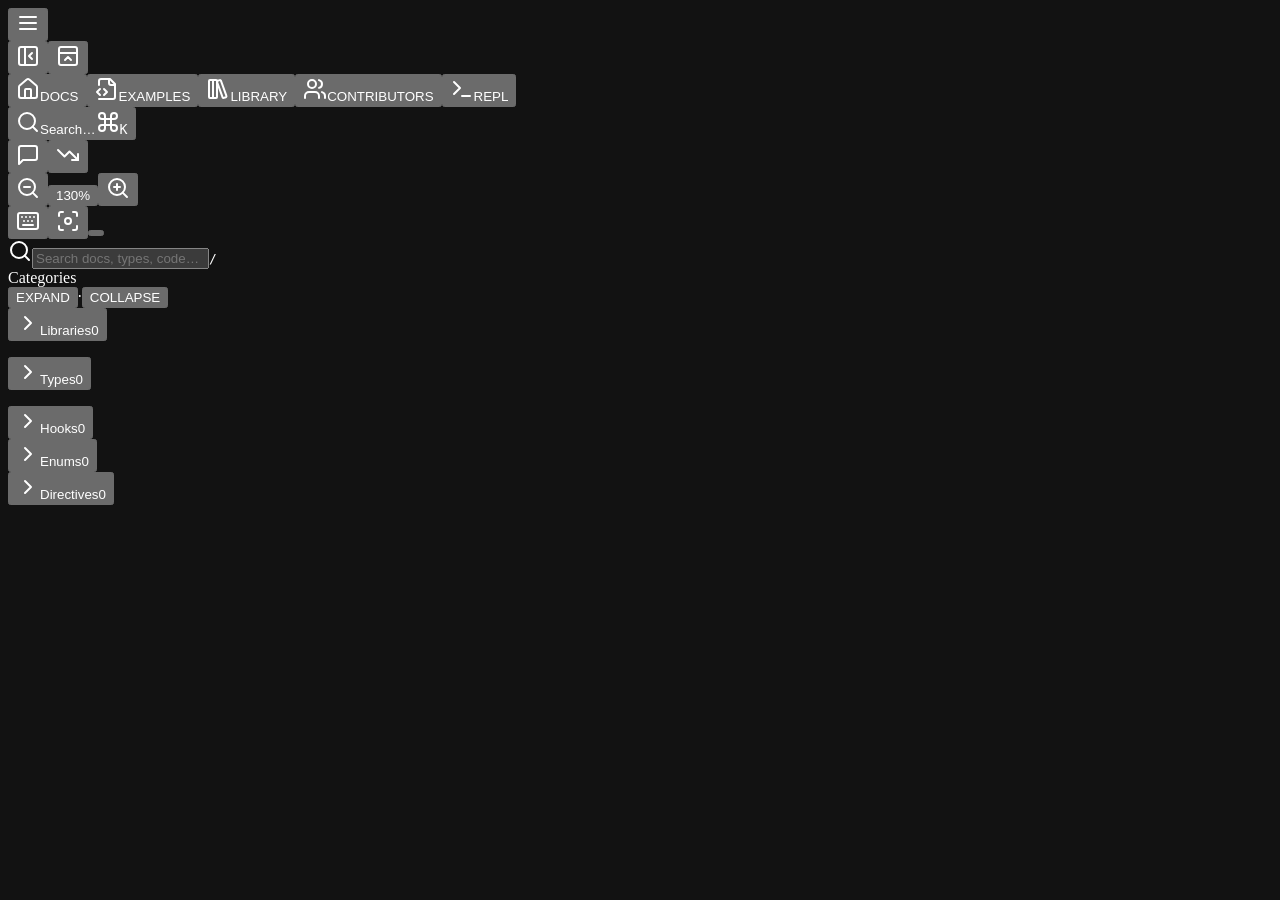
==== commit 6aa58eca: "Update 6 - **Toggle for 'Recently viewed'**   You can now hide/show the 'Recently viewed' from the s" ====
--- a/index.html
+++ b/index.html
@@ -1,4 +1,4 @@
-<!DOCTYPE html><html lang="en"><head><meta charSet="utf-8"/><meta name="viewport" content="width=device-width, initial-scale=1"/><link rel="preload" href="/StarfallEx/_next/static/media/GeistMono_Variable-s.p.3ms9vq719j3f8.woff2" as="font" crossorigin="" type="font/woff2"/><link rel="preload" href="/StarfallEx/_next/static/media/Geist_Variable-s.p.0mrjj4bg00-he.woff2" as="font" crossorigin="" type="font/woff2"/><link rel="stylesheet" href="/StarfallEx/_next/static/chunks/3253yfpsjcoh6.css" data-precedence="next"/><link rel="stylesheet" href="/StarfallEx/_next/static/chunks/44ty17fz6r015.css" data-precedence="next"/><link rel="stylesheet" href="/StarfallEx/_next/static/chunks/22h8wn3n9dgom.css" data-precedence="next"/><link rel="preload" as="script" fetchPriority="low" href="/StarfallEx/_next/static/chunks/310vm2bl3xxpt.js"/><script src="/StarfallEx/_next/static/chunks/0jw4jivscv1ye.js" async=""></script><script src="/StarfallEx/_next/static/chunks/12f6-2s_gopn8.js" async=""></script><script src="/StarfallEx/_next/static/chunks/20t4driulqt2j.js" async=""></script><script src="/StarfallEx/_next/static/chunks/turbopack-0odigt1kegos9.js" async=""></script><script src="/StarfallEx/_next/static/chunks/0h2qsuyze9ds1.js" async="" crossorigin=""></script><script src="/StarfallEx/_next/static/chunks/2kzu5vw8q_87u.js" async="" crossorigin=""></script><script src="/StarfallEx/_next/static/chunks/1h7vs1m1ozp41.js" async="" crossorigin=""></script><script src="/StarfallEx/_next/static/chunks/2hq449l4aukpz.js" async="" crossorigin=""></script><script src="/StarfallEx/_next/static/chunks/2uoa_us9d9028.js" async="" crossorigin=""></script><meta name="next-size-adjust" content=""/><title>Starfall - Reference Manual</title><meta name="description" content="Modern, searchable documentation for Starfall scripting. Browse libraries, types, hooks, enums, and directives with typo-tolerant search and live code examples."/><meta name="author" content="Starfall"/><meta name="keywords" content="Starfall,StarfallEx,Lua,GMod,Scripting API,Documentation,Hooks,Types,Directives"/><meta property="og:title" content="Starfall"/><meta property="og:description" content="Searchable scripting API reference for Starfall."/><meta property="og:site_name" content="Starfall"/><meta property="og:type" content="website"/><meta name="twitter:card" content="summary_large_image"/><meta name="twitter:title" content="Starfall"/><meta name="twitter:description" content="Searchable scripting API reference for Starfall."/><link rel="icon" href="favicon.png"/><script id="theme-init">(function () {
+<!DOCTYPE html><html lang="en"><head><meta charSet="utf-8"/><meta name="viewport" content="width=device-width, initial-scale=1"/><link rel="preload" href="/StarfallEx/_next/static/media/GeistMono_Variable-s.p.3ms9vq719j3f8.woff2" as="font" crossorigin="" type="font/woff2"/><link rel="preload" href="/StarfallEx/_next/static/media/Geist_Variable-s.p.0mrjj4bg00-he.woff2" as="font" crossorigin="" type="font/woff2"/><link rel="stylesheet" href="/StarfallEx/_next/static/chunks/3253yfpsjcoh6.css" data-precedence="next"/><link rel="stylesheet" href="/StarfallEx/_next/static/chunks/07mjdghye5li6.css" data-precedence="next"/><link rel="stylesheet" href="/StarfallEx/_next/static/chunks/2kqpgfy2o5kvm.css" data-precedence="next"/><link rel="preload" as="script" fetchPriority="low" href="/StarfallEx/_next/static/chunks/310vm2bl3xxpt.js"/><script src="/StarfallEx/_next/static/chunks/0jw4jivscv1ye.js" async=""></script><script src="/StarfallEx/_next/static/chunks/12f6-2s_gopn8.js" async=""></script><script src="/StarfallEx/_next/static/chunks/20t4driulqt2j.js" async=""></script><script src="/StarfallEx/_next/static/chunks/turbopack-0odigt1kegos9.js" async=""></script><script src="/StarfallEx/_next/static/chunks/0h2qsuyze9ds1.js" async="" crossorigin=""></script><script src="/StarfallEx/_next/static/chunks/2kzu5vw8q_87u.js" async="" crossorigin=""></script><script src="/StarfallEx/_next/static/chunks/1h7vs1m1ozp41.js" async="" crossorigin=""></script><script src="/StarfallEx/_next/static/chunks/2hq449l4aukpz.js" async="" crossorigin=""></script><script src="/StarfallEx/_next/static/chunks/3qgomvpjenye1.js" async="" crossorigin=""></script><link rel="manifest" href="/StarfallEx/manifest.json"/><meta name="theme-color" content="#1a1a1a"/><meta name="apple-mobile-web-app-capable" content="yes"/><meta name="apple-mobile-web-app-status-bar-style" content="black-translucent"/><meta name="apple-mobile-web-app-title" content="Starfall Docs"/><link rel="apple-touch-icon" href="/StarfallEx/icons/icon-192x192.png"/><meta name="next-size-adjust" content=""/><title>Starfall - Reference Manual</title><meta name="description" content="Modern, searchable documentation for Starfall scripting. Browse libraries, types, hooks, enums, and directives with typo-tolerant search and live code examples."/><meta name="author" content="Starfall"/><meta name="keywords" content="Starfall,StarfallEx,Lua,GMod,Scripting API,Documentation,Hooks,Types,Directives"/><meta property="og:title" content="Starfall"/><meta property="og:description" content="Searchable scripting API reference for Starfall."/><meta property="og:site_name" content="Starfall"/><meta property="og:type" content="website"/><meta name="twitter:card" content="summary_large_image"/><meta name="twitter:title" content="Starfall"/><meta name="twitter:description" content="Searchable scripting API reference for Starfall."/><link rel="icon" href="favicon.png"/><script id="theme-init">(function () {
   try {
     var s = localStorage.getItem("sf-docs-theme");
     var t = s || "black";
@@ -10,4 +10,36 @@
     root.classList.add(r);
     root.style.colorScheme = r === "black" ? "dark" : r;
   } catch (e) {}
-})();</script><script src="/StarfallEx/_next/static/chunks/0cz1d0mv5g_q7.js" noModule=""></script></head><body class="geistsans_8f6d0cab-module__tZ-5eq__variable geistmono_c1bb73bf-module__l4mOPa__variable antialiased bg-background text-foreground doc-theme-transition"><div hidden=""><!--$--><!--/$--></div><div class="doc-app-module-scss-module__tY9mDG__shell"><header class="sticky top-0 z-40 flex h-14 items-center gap-3 border-b border-border bg-background/80 px-4 backdrop-blur-md"><div class="lg:hidden"><button data-slot="sheet-trigger" class="inline-flex items-center justify-center gap-2 whitespace-nowrap rounded-md text-sm font-medium transition-all disabled:pointer-events-none disabled:opacity-50 [&amp;_svg]:pointer-events-none [&amp;_svg:not([class*=&#x27;size-&#x27;])]:size-4 shrink-0 [&amp;_svg]:shrink-0 outline-none focus-visible:border-ring focus-visible:ring-ring/50 focus-visible:ring-[3px] aria-invalid:ring-destructive/20 dark:aria-invalid:ring-destructive/40 aria-invalid:border-destructive hover:bg-accent hover:text-accent-foreground dark:hover:bg-accent/50 size-9 h-9 w-9" aria-label="Open menu" type="button" aria-haspopup="dialog" aria-expanded="false" data-state="closed"><svg xmlns="http://www.w3.org/2000/svg" width="24" height="24" viewBox="0 0 24 24" fill="none" stroke="currentColor" stroke-width="2" stroke-linecap="round" stroke-linejoin="round" class="lucide lucide-menu h-5 w-5" aria-hidden="true"><path d="M4 12h16"></path><path d="M4 18h16"></path><path d="M4 6h16"></path></svg></button></div><button data-slot="button" class="inline-flex items-center justify-center gap-2 whitespace-nowrap rounded-md text-sm font-medium transition-all disabled:pointer-events-none disabled:opacity-50 [&amp;_svg]:pointer-events-none [&amp;_svg:not([class*=&#x27;size-&#x27;])]:size-4 shrink-0 [&amp;_svg]:shrink-0 outline-none focus-visible:border-ring focus-visible:ring-ring/50 focus-visible:ring-[3px] aria-invalid:ring-destructive/20 dark:aria-invalid:ring-destructive/40 aria-invalid:border-destructive hover:bg-accent hover:text-accent-foreground dark:hover:bg-accent/50 size-9 h-9 w-9" aria-label="Enter focus mode" title="Focus mode (hide sidebar) (Z)" aria-pressed="false"><svg xmlns="http://www.w3.org/2000/svg" width="24" height="24" viewBox="0 0 24 24" fill="none" stroke="currentColor" stroke-width="2" stroke-linecap="round" stroke-linejoin="round" class="lucide lucide-panel-left-close h-4 w-4" aria-hidden="true"><rect width="18" height="18" x="3" y="3" rx="2"></rect><path d="M9 3v18"></path><path d="m16 15-3-3 3-3"></path></svg></button><button data-slot="button" class="inline-flex items-center justify-center gap-2 whitespace-nowrap rounded-md text-sm font-medium transition-all disabled:pointer-events-none disabled:opacity-50 [&amp;_svg]:pointer-events-none [&amp;_svg:not([class*=&#x27;size-&#x27;])]:size-4 shrink-0 [&amp;_svg]:shrink-0 outline-none focus-visible:border-ring focus-visible:ring-ring/50 focus-visible:ring-[3px] aria-invalid:ring-destructive/20 dark:aria-invalid:ring-destructive/40 aria-invalid:border-destructive hover:bg-accent hover:text-accent-foreground dark:hover:bg-accent/50 size-9 h-9 w-9" aria-label="Switch to horizontal sidebar" title="Horizontal sidebar (H)" aria-pressed="false"><svg xmlns="http://www.w3.org/2000/svg" width="24" height="24" viewBox="0 0 24 24" fill="none" stroke="currentColor" stroke-width="2" stroke-linecap="round" stroke-linejoin="round" class="lucide lucide-panel-top-close h-4 w-4" aria-hidden="true"><rect width="18" height="18" x="3" y="3" rx="2"></rect><path d="M3 9h18"></path><path d="m9 16 3-3 3 3"></path></svg></button><div class="relative ml-3 flex items-center rounded-lg border border-border bg-muted/40 p-0.5"><button class="relative z-10 flex items-center gap-1.5 rounded-md px-2.5 py-1 text-xs font-medium transition-colors font-semibold text-[color:var(--doc-accent)]"><div class="absolute inset-0 rounded-md border border-[color:var(--doc-accent)] bg-[color:var(--doc-accent-soft)] shadow-sm"></div><span class="relative z-10 flex items-center gap-1.5"><svg xmlns="http://www.w3.org/2000/svg" width="24" height="24" viewBox="0 0 24 24" fill="none" stroke="currentColor" stroke-width="2" stroke-linecap="round" stroke-linejoin="round" class="lucide lucide-house h-3 w-3" aria-hidden="true"><path d="M15 21v-8a1 1 0 0 0-1-1h-4a1 1 0 0 0-1 1v8"></path><path d="M3 10a2 2 0 0 1 .709-1.528l7-5.999a2 2 0 0 1 2.582 0l7 5.999A2 2 0 0 1 21 10v9a2 2 0 0 1-2 2H5a2 2 0 0 1-2-2z"></path></svg>DOCS</span></button><button class="relative z-10 flex items-center gap-1.5 rounded-md px-2.5 py-1 text-xs font-medium transition-colors text-muted-foreground hover:text-foreground/70"><span class="relative z-10 flex items-center gap-1.5"><svg xmlns="http://www.w3.org/2000/svg" width="24" height="24" viewBox="0 0 24 24" fill="none" stroke="currentColor" stroke-width="2" stroke-linecap="round" stroke-linejoin="round" class="lucide lucide-file-code2 lucide-file-code-2 h-3 w-3" aria-hidden="true"><path d="M4 22h14a2 2 0 0 0 2-2V7l-5-5H6a2 2 0 0 0-2 2v4"></path><path d="M14 2v4a2 2 0 0 0 2 2h4"></path><path d="m5 12-3 3 3 3"></path><path d="m9 18 3-3-3-3"></path></svg>EXAMPLES</span></button><button class="relative z-10 flex items-center gap-1.5 rounded-md px-2.5 py-1 text-xs font-medium transition-colors text-muted-foreground hover:text-foreground/70"><span class="relative z-10 flex items-center gap-1.5"><svg xmlns="http://www.w3.org/2000/svg" width="24" height="24" viewBox="0 0 24 24" fill="none" stroke="currentColor" stroke-width="2" stroke-linecap="round" stroke-linejoin="round" class="lucide lucide-library-big h-3 w-3" aria-hidden="true"><rect width="8" height="18" x="3" y="3" rx="1"></rect><path d="M7 3v18"></path><path d="M20.4 18.9c.2.5-.1 1.1-.6 1.3l-1.9.7c-.5.2-1.1-.1-1.3-.6L11.1 5.1c-.2-.5.1-1.1.6-1.3l1.9-.7c.5-.2 1.1.1 1.3.6Z"></path></svg>LIBRARY</span></button><button class="relative z-10 flex items-center gap-1.5 rounded-md px-2.5 py-1 text-xs font-medium transition-colors text-muted-foreground hover:text-foreground/70"><span class="relative z-10 flex items-center gap-1.5"><svg xmlns="http://www.w3.org/2000/svg" width="24" height="24" viewBox="0 0 24 24" fill="none" stroke="currentColor" stroke-width="2" stroke-linecap="round" stroke-linejoin="round" class="lucide lucide-users h-3 w-3" aria-hidden="true"><path d="M16 21v-2a4 4 0 0 0-4-4H6a4 4 0 0 0-4 4v2"></path><path d="M16 3.128a4 4 0 0 1 0 7.744"></path><path d="M22 21v-2a4 4 0 0 0-3-3.87"></path><circle cx="9" cy="7" r="4"></circle></svg>CONTRIBUTORS</span></button><button class="relative z-10 flex items-center gap-1.5 rounded-md px-2.5 py-1 text-xs font-medium transition-colors text-muted-foreground hover:text-foreground/70"><span class="relative z-10 flex items-center gap-1.5"><svg xmlns="http://www.w3.org/2000/svg" width="24" height="24" viewBox="0 0 24 24" fill="none" stroke="currentColor" stroke-width="2" stroke-linecap="round" stroke-linejoin="round" class="lucide lucide-terminal h-3 w-3" aria-hidden="true"><path d="M12 19h8"></path><path d="m4 17 6-6-6-6"></path></svg>REPL</span></button></div><button class="ml-2 hidden items-center gap-2 rounded-lg border border-border bg-muted/40 px-3 py-1.5 text-sm text-muted-foreground transition-colors hover:bg-muted hover:text-foreground md:flex" title="Open command palette (⌘K)"><svg xmlns="http://www.w3.org/2000/svg" width="24" height="24" viewBox="0 0 24 24" fill="none" stroke="currentColor" stroke-width="2" stroke-linecap="round" stroke-linejoin="round" class="lucide lucide-search h-3.5 w-3.5" aria-hidden="true"><path d="m21 21-4.34-4.34"></path><circle cx="11" cy="11" r="8"></circle></svg><span>Search…</span><kbd class="ml-4 inline-flex items-center gap-0.5 rounded border border-border bg-background px-1.5 py-0.5 text-[10px] font-medium"><svg xmlns="http://www.w3.org/2000/svg" width="24" height="24" viewBox="0 0 24 24" fill="none" stroke="currentColor" stroke-width="2" stroke-linecap="round" stroke-linejoin="round" class="lucide lucide-command h-2.5 w-2.5" aria-hidden="true"><path d="M15 6v12a3 3 0 1 0 3-3H6a3 3 0 1 0 3 3V6a3 3 0 1 0-3 3h12a3 3 0 1 0-3-3"></path></svg>K</kbd></button><div class="ml-auto flex items-center gap-1.5"><button data-slot="button" class="items-center justify-center gap-2 whitespace-nowrap rounded-md text-sm font-medium transition-all disabled:pointer-events-none disabled:opacity-50 [&amp;_svg]:pointer-events-none [&amp;_svg:not([class*=&#x27;size-&#x27;])]:size-4 shrink-0 [&amp;_svg]:shrink-0 outline-none focus-visible:border-ring focus-visible:ring-ring/50 focus-visible:ring-[3px] aria-invalid:ring-destructive/20 dark:aria-invalid:ring-destructive/40 aria-invalid:border-destructive hover:bg-accent hover:text-accent-foreground dark:hover:bg-accent/50 size-9 h-9 w-9 hidden" aria-label="Hide feedback widget" title="Hide &quot;Was this helpful?&quot; widget" aria-pressed="false"><svg xmlns="http://www.w3.org/2000/svg" width="24" height="24" viewBox="0 0 24 24" fill="none" stroke="currentColor" stroke-width="2" stroke-linecap="round" stroke-linejoin="round" class="lucide lucide-message-square h-4 w-4" aria-hidden="true"><path d="M21 15a2 2 0 0 1-2 2H7l-4 4V5a2 2 0 0 1 2-2h14a2 2 0 0 1 2 2z"></path></svg></button><button data-slot="button" class="items-center justify-center gap-2 whitespace-nowrap rounded-md text-sm font-medium transition-all disabled:pointer-events-none disabled:opacity-50 [&amp;_svg]:pointer-events-none [&amp;_svg:not([class*=&#x27;size-&#x27;])]:size-4 shrink-0 [&amp;_svg]:shrink-0 outline-none focus-visible:border-ring focus-visible:ring-ring/50 focus-visible:ring-[3px] aria-invalid:ring-destructive/20 dark:aria-invalid:ring-destructive/40 aria-invalid:border-destructive hover:bg-accent hover:text-accent-foreground dark:hover:bg-accent/50 size-9 h-9 w-9 hidden bg-[color:var(--doc-accent-soft)] text-[color:var(--doc-accent)]" aria-label="Show popular entries" title="Show &quot;Popular entries&quot; section" aria-pressed="true"><svg xmlns="http://www.w3.org/2000/svg" width="24" height="24" viewBox="0 0 24 24" fill="none" stroke="currentColor" stroke-width="2" stroke-linecap="round" stroke-linejoin="round" class="lucide lucide-trending-down h-4 w-4" aria-hidden="true"><path d="M16 17h6v-6"></path><path d="m22 17-8.5-8.5-5 5L2 7"></path></svg></button><div class="hidden items-center gap-1.5 md:flex"><button data-slot="button" class="inline-flex items-center justify-center gap-2 whitespace-nowrap rounded-md text-sm font-medium transition-all disabled:pointer-events-none disabled:opacity-50 [&amp;_svg]:pointer-events-none [&amp;_svg:not([class*=&#x27;size-&#x27;])]:size-4 shrink-0 [&amp;_svg]:shrink-0 outline-none focus-visible:border-ring focus-visible:ring-ring/50 focus-visible:ring-[3px] aria-invalid:ring-destructive/20 dark:aria-invalid:ring-destructive/40 aria-invalid:border-destructive hover:bg-accent hover:text-accent-foreground dark:hover:bg-accent/50 size-9 h-9 w-9" title="Zoom out (-)"><svg xmlns="http://www.w3.org/2000/svg" width="24" height="24" viewBox="0 0 24 24" fill="none" stroke="currentColor" stroke-width="2" stroke-linecap="round" stroke-linejoin="round" class="lucide lucide-zoom-out h-4 w-4" aria-hidden="true"><circle cx="11" cy="11" r="8"></circle><line x1="21" x2="16.65" y1="21" y2="16.65"></line><line x1="8" x2="14" y1="11" y2="11"></line></svg></button><button class="rounded px-1.5 py-0.5 text-[11px] font-mono text-muted-foreground transition-colors hover:bg-background hover:text-foreground" title="Reset zoom">130<!-- -->%</button><button data-slot="button" class="inline-flex items-center justify-center gap-2 whitespace-nowrap rounded-md text-sm font-medium transition-all disabled:pointer-events-none disabled:opacity-50 [&amp;_svg]:pointer-events-none [&amp;_svg:not([class*=&#x27;size-&#x27;])]:size-4 shrink-0 [&amp;_svg]:shrink-0 outline-none focus-visible:border-ring focus-visible:ring-ring/50 focus-visible:ring-[3px] aria-invalid:ring-destructive/20 dark:aria-invalid:ring-destructive/40 aria-invalid:border-destructive hover:bg-accent hover:text-accent-foreground dark:hover:bg-accent/50 size-9 h-9 w-9" title="Zoom in (+)"><svg xmlns="http://www.w3.org/2000/svg" width="24" height="24" viewBox="0 0 24 24" fill="none" stroke="currentColor" stroke-width="2" stroke-linecap="round" stroke-linejoin="round" class="lucide lucide-zoom-in h-4 w-4" aria-hidden="true"><circle cx="11" cy="11" r="8"></circle><line x1="21" x2="16.65" y1="21" y2="16.65"></line><line x1="11" x2="11" y1="8" y2="14"></line><line x1="8" x2="14" y1="11" y2="11"></line></svg></button></div><button data-slot="button" class="items-center justify-center gap-2 whitespace-nowrap rounded-md text-sm font-medium transition-all disabled:pointer-events-none disabled:opacity-50 [&amp;_svg]:pointer-events-none [&amp;_svg:not([class*=&#x27;size-&#x27;])]:size-4 shrink-0 [&amp;_svg]:shrink-0 outline-none focus-visible:border-ring focus-visible:ring-ring/50 focus-visible:ring-[3px] aria-invalid:ring-destructive/20 dark:aria-invalid:ring-destructive/40 aria-invalid:border-destructive hover:bg-accent hover:text-accent-foreground dark:hover:bg-accent/50 size-9 h-9 w-9 hidden" aria-label="Keyboard shortcuts" title="Keyboard shortcuts (?)"><svg xmlns="http://www.w3.org/2000/svg" width="24" height="24" viewBox="0 0 24 24" fill="none" stroke="currentColor" stroke-width="2" stroke-linecap="round" stroke-linejoin="round" class="lucide lucide-keyboard h-4 w-4" aria-hidden="true"><path d="M10 8h.01"></path><path d="M12 12h.01"></path><path d="M14 8h.01"></path><path d="M16 12h.01"></path><path d="M18 8h.01"></path><path d="M6 8h.01"></path><path d="M7 16h10"></path><path d="M8 12h.01"></path><rect width="20" height="16" x="2" y="4" rx="2"></rect></svg></button><button data-slot="button" class="inline-flex items-center justify-center gap-2 whitespace-nowrap rounded-md text-sm font-medium transition-all disabled:pointer-events-none disabled:opacity-50 [&amp;_svg]:pointer-events-none [&amp;_svg:not([class*=&#x27;size-&#x27;])]:size-4 shrink-0 [&amp;_svg]:shrink-0 outline-none focus-visible:border-ring focus-visible:ring-ring/50 focus-visible:ring-[3px] aria-invalid:ring-destructive/20 dark:aria-invalid:ring-destructive/40 aria-invalid:border-destructive hover:bg-accent hover:text-accent-foreground dark:hover:bg-accent/50 size-9 h-9 w-9 bg-[color:var(--doc-accent-soft)] text-[color:var(--doc-accent)]" aria-label="Exit minimal mode" title="Exit minimal mode (M)" aria-pressed="true"><svg xmlns="http://www.w3.org/2000/svg" width="24" height="24" viewBox="0 0 24 24" fill="none" stroke="currentColor" stroke-width="2" stroke-linecap="round" stroke-linejoin="round" class="lucide lucide-focus h-4 w-4" aria-hidden="true"><circle cx="12" cy="12" r="3"></circle><path d="M3 7V5a2 2 0 0 1 2-2h2"></path><path d="M17 3h2a2 2 0 0 1 2 2v2"></path><path d="M21 17v2a2 2 0 0 1-2 2h-2"></path><path d="M7 21H5a2 2 0 0 1-2-2v-2"></path></svg></button><button data-slot="dropdown-menu-trigger" class="inline-flex items-center justify-center gap-2 whitespace-nowrap rounded-md text-sm font-medium transition-all disabled:pointer-events-none disabled:opacity-50 [&amp;_svg]:pointer-events-none [&amp;_svg:not([class*=&#x27;size-&#x27;])]:size-4 shrink-0 [&amp;_svg]:shrink-0 outline-none focus-visible:border-ring focus-visible:ring-ring/50 focus-visible:ring-[3px] aria-invalid:ring-destructive/20 dark:aria-invalid:ring-destructive/40 aria-invalid:border-destructive hover:bg-accent hover:text-accent-foreground dark:hover:bg-accent/50 size-9 h-9 w-9" aria-label="Select theme" title="Select theme (T)" type="button" id="radix-_R_8slfdb_" aria-haspopup="menu" aria-expanded="false" data-state="closed"><div class="h-4 w-4"></div></button></div></header><div class="doc-app-module-scss-module__tY9mDG__body"><aside class="doc-app-module-scss-module__tY9mDG__sidebar"><div class="flex h-full flex-col overflow-hidden"><div class="shrink-0 border-b border-sidebar-border p-3"><div class="relative w-full"><div class="group flex items-center gap-2 rounded-lg border border-input bg-background/70 px-3 py-2 transition focus-within:border-[color:var(--ring)] focus-within:ring-2 focus-within:ring-[color:var(--ring)]/30"><svg xmlns="http://www.w3.org/2000/svg" width="24" height="24" viewBox="0 0 24 24" fill="none" stroke="currentColor" stroke-width="2" stroke-linecap="round" stroke-linejoin="round" class="lucide lucide-search h-4 w-4 shrink-0 text-muted-foreground" aria-hidden="true"><path d="m21 21-4.34-4.34"></path><circle cx="11" cy="11" r="8"></circle></svg><input type="text" placeholder="Search docs, types, code…" class="w-full bg-transparent text-sm outline-none placeholder:text-muted-foreground" aria-label="Search documentation" spellCheck="false" autoComplete="off" value=""/><kbd class="hidden shrink-0 items-center gap-0.5 rounded border border-border bg-muted px-1.5 py-0.5 text-[10px] font-medium text-muted-foreground lg:inline-flex">/</kbd></div></div></div><div class="min-h-0 flex-1 overflow-hidden"><div class="flex h-full min-h-0 flex-col overflow-hidden bg-sidebar text-sidebar-foreground"><div data-sidebar-scroll="true" class="min-h-0 flex-1 overflow-y-auto overflow-x-hidden"><div class="flex flex-col gap-4 overflow-x-hidden p-3"><div class="flex shrink-0 items-center justify-between gap-1 rounded-lg border border-border bg-muted/30 px-2 py-1.5"><span class="shrink-0 text-[11px] font-medium uppercase tracking-wider text-muted-foreground">Categories</span><div class="flex shrink-0 items-center gap-0.5"><button class="rounded px-1.5 py-0.5 text-[11px] text-muted-foreground transition-colors hover:bg-background hover:text-foreground disabled:opacity-40 disabled:hover:bg-transparent" title="Expand all categories">Expand</button><span class="text-muted-foreground/40">·</span><button class="rounded px-1.5 py-0.5 text-[11px] text-muted-foreground transition-colors hover:bg-background hover:text-foreground disabled:opacity-40 disabled:hover:bg-transparent" title="Collapse all categories">Collapse</button></div></div><div><button class="flex w-full items-center gap-2 rounded-md px-2 py-1.5 text-left text-[15px] font-semibold text-sidebar-foreground hover:bg-sidebar-accent doc-focus-ring" aria-expanded="true"><svg xmlns="http://www.w3.org/2000/svg" width="24" height="24" viewBox="0 0 24 24" fill="none" stroke="currentColor" stroke-width="2" stroke-linecap="round" stroke-linejoin="round" class="lucide lucide-chevron-right h-4 w-4 text-muted-foreground transition-transform rotate-90" aria-hidden="true"><path d="m9 18 6-6-6-6"></path></svg><span class="flex-1">Libraries</span><span class="rounded-full bg-muted px-1.5 py-0.5 text-[10px] font-medium text-muted-foreground">0</span></button><div class="mt-1 ml-1 flex flex-col gap-0.5"><ul class="flex flex-col gap-0.5"></ul></div></div><div><button class="flex w-full items-center gap-2 rounded-md px-2 py-1.5 text-left text-[15px] font-semibold text-sidebar-foreground hover:bg-sidebar-accent doc-focus-ring" aria-expanded="true"><svg xmlns="http://www.w3.org/2000/svg" width="24" height="24" viewBox="0 0 24 24" fill="none" stroke="currentColor" stroke-width="2" stroke-linecap="round" stroke-linejoin="round" class="lucide lucide-chevron-right h-4 w-4 text-muted-foreground transition-transform rotate-90" aria-hidden="true"><path d="m9 18 6-6-6-6"></path></svg><span class="flex-1">Types</span><span class="rounded-full bg-muted px-1.5 py-0.5 text-[10px] font-medium text-muted-foreground">0</span></button><div class="mt-1 ml-1 flex flex-col gap-0.5"><ul class="flex flex-col gap-0.5"></ul></div></div><div><button class="flex w-full items-center gap-2 rounded-md px-2 py-1.5 text-left text-[15px] font-semibold text-sidebar-foreground hover:bg-sidebar-accent doc-focus-ring" aria-expanded="false"><svg xmlns="http://www.w3.org/2000/svg" width="24" height="24" viewBox="0 0 24 24" fill="none" stroke="currentColor" stroke-width="2" stroke-linecap="round" stroke-linejoin="round" class="lucide lucide-chevron-right h-4 w-4 text-muted-foreground transition-transform" aria-hidden="true"><path d="m9 18 6-6-6-6"></path></svg><span class="flex-1">Hooks</span><span class="rounded-full bg-muted px-1.5 py-0.5 text-[10px] font-medium text-muted-foreground">0</span></button></div><div><button class="flex w-full items-center gap-2 rounded-md px-2 py-1.5 text-left text-[15px] font-semibold text-sidebar-foreground hover:bg-sidebar-accent doc-focus-ring" aria-expanded="false"><svg xmlns="http://www.w3.org/2000/svg" width="24" height="24" viewBox="0 0 24 24" fill="none" stroke="currentColor" stroke-width="2" stroke-linecap="round" stroke-linejoin="round" class="lucide lucide-chevron-right h-4 w-4 text-muted-foreground transition-transform" aria-hidden="true"><path d="m9 18 6-6-6-6"></path></svg><span class="flex-1">Enums</span><span class="rounded-full bg-muted px-1.5 py-0.5 text-[10px] font-medium text-muted-foreground">0</span></button></div><div><button class="flex w-full items-center gap-2 rounded-md px-2 py-1.5 text-left text-[15px] font-semibold text-sidebar-foreground hover:bg-sidebar-accent doc-focus-ring" aria-expanded="false"><svg xmlns="http://www.w3.org/2000/svg" width="24" height="24" viewBox="0 0 24 24" fill="none" stroke="currentColor" stroke-width="2" stroke-linecap="round" stroke-linejoin="round" class="lucide lucide-chevron-right h-4 w-4 text-muted-foreground transition-transform" aria-hidden="true"><path d="m9 18 6-6-6-6"></path></svg><span class="flex-1">Directives</span><span class="rounded-full bg-muted px-1.5 py-0.5 text-[10px] font-medium text-muted-foreground">0</span></button></div><div class="px-2 py-4 text-[11px] text-muted-foreground/70"><p>0<!-- --> entries indexed · typo-tolerant search powered by Fuse.js</p></div></div></div></div></div></div><div class="doc-app-module-scss-module__tY9mDG__resizeHandle" role="separator" aria-orientation="vertical" aria-valuenow="500" aria-valuemin="320" aria-valuemax="700"></div></aside><main id="main-content" class="doc-app-module-scss-module__tY9mDG__content relative"><div class="doc-app-module-scss-module__tY9mDG__loading"><div class="doc-app-module-scss-module__tY9mDG__skeletonLine" style="width:40%;height:28px"></div><div class="doc-app-module-scss-module__tY9mDG__skeletonLine" style="width:60%"></div><div class="doc-app-module-scss-module__tY9mDG__skeletonLine" style="width:30%"></div><div style="height:80px" class="doc-app-module-scss-module__tY9mDG__skeletonLine"></div><div class="doc-app-module-scss-module__tY9mDG__skeletonLine" style="width:25%"></div><div style="height:120px" class="doc-app-module-scss-module__tY9mDG__skeletonLine"></div><div class="doc-app-module-scss-module__tY9mDG__skeletonLine" style="width:20%"></div><div style="height:60px" class="doc-app-module-scss-module__tY9mDG__skeletonLine"></div></div></main></div></div><!--$--><!--/$--><div role="region" aria-label="Notifications (F8)" tabindex="-1" style="pointer-events:none"><ol tabindex="-1" class="fixed top-0 z-[100] flex max-h-screen w-full flex-col-reverse p-4 sm:bottom-0 sm:right-0 sm:top-auto sm:flex-col md:max-w-[420px]"></ol></div><section aria-label="Notifications alt+T" tabindex="-1" aria-live="polite" aria-relevant="additions text" aria-atomic="false"></section><script src="/StarfallEx/_next/static/chunks/310vm2bl3xxpt.js" id="_R_" async=""></script><script>(self.__next_f=self.__next_f||[]).push([0])</script><script>self.__next_f.push([1,"1:\"$Sreact.fragment\"\n2:I[3822,[\"/StarfallEx/_next/static/chunks/0h2qsuyze9ds1.js\",\"/StarfallEx/_next/static/chunks/2kzu5vw8q_87u.js\",\"/StarfallEx/_next/static/chunks/1h7vs1m1ozp41.js\"],\"THEME_INIT_SCRIPT\"]\n3:I[3822,[\"/StarfallEx/_next/static/chunks/0h2qsuyze9ds1.js\",\"/StarfallEx/_next/static/chunks/2kzu5vw8q_87u.js\",\"/StarfallEx/_next/static/chunks/1h7vs1m1ozp41.js\"],\"ThemeProvider\"]\n4:I[44441,[\"/StarfallEx/_next/static/chunks/0h2qsuyze9ds1.js\",\"/StarfallEx/_next/static/chunks/2kzu5vw8q_87u.js\",\"/StarfallEx/_next/static/chunks/1h7vs1m1ozp41.js\"],\"QueryProvider\"]\n5:I[39756,[\"/StarfallEx/_next/static/chunks/0h2qsuyze9ds1.js\",\"/StarfallEx/_next/static/chunks/2kzu5vw8q_87u.js\",\"/StarfallEx/_next/static/chunks/1h7vs1m1ozp41.js\"],\"default\"]\n6:I[37457,[\"/StarfallEx/_next/static/chunks/0h2qsuyze9ds1.js\",\"/StarfallEx/_next/static/chunks/2kzu5vw8q_87u.js\",\"/StarfallEx/_next/static/chunks/1h7vs1m1ozp41.js\"],\"default\"]\n7:I[77855,[\"/StarfallEx/_next/static/chunks/0h2qsuyze9ds1.js\",\"/StarfallEx/_next/static/chunks/2kzu5vw8q_87u.js\",\"/StarfallEx/_next/static/chunks/1h7vs1m1ozp41.js\"],\"Toaster\"]\n8:I[13354,[\"/StarfallEx/_next/static/chunks/0h2qsuyze9ds1.js\",\"/StarfallEx/_next/static/chunks/2kzu5vw8q_87u.js\",\"/StarfallEx/_next/static/chunks/1h7vs1m1ozp41.js\"],\"Toaster\"]\n9:I[18978,[\"/StarfallEx/_next/static/chunks/0h2qsuyze9ds1.js\",\"/StarfallEx/_next/static/chunks/2kzu5vw8q_87u.js\",\"/StarfallEx/_next/static/chunks/1h7vs1m1ozp41.js\",\"/StarfallEx/_next/static/chunks/2hq449l4aukpz.js\",\"/StarfallEx/_next/static/chunks/2uoa_us9d9028.js\"],\"DocApp\"]\na:I[97367,[\"/StarfallEx/_next/static/chunks/0h2qsuyze9ds1.js\",\"/StarfallEx/_next/static/chunks/2kzu5vw8q_87u.js\",\"/StarfallEx/_next/static/chunks/1h7vs1m1ozp41.js\"],\"OutletBoundary\"]\nb:\"$Sreact.suspense\"\nd:I[97367,[\"/StarfallEx/_next/static/chunks/0h2qsuyze9ds1.js\",\"/StarfallEx/_next/static/chunks/2kzu5vw8q_87u.js\",\"/StarfallEx/_next/static/chunks/1h7vs1m1ozp41.js\"],\"ViewportBoundary\"]\nf:I[97367,[\"/StarfallEx/_next/static/chunks/0h2qsuyze9ds1.js\",\"/StarfallEx/_next/static/chunks/2kzu5vw8q_87u.js\",\"/StarfallEx/_next/static/chunks/1h7vs1m1ozp41.js\"],\"MetadataBoundary\"]\n11:I[68027,[\"/StarfallEx/_next/static/chunks/0h2qsuyze9ds1.js\",\"/StarfallEx/_next/static/chunks/2kzu5vw8q_87u.js\",\"/StarfallEx/_next/static/chunks/1h7vs1m1ozp41.js\"],\"default\",1]\n:HL[\"/StarfallEx/_next/static/chunks/3253yfpsjcoh6.css\",\"style\"]\n:HL[\"/StarfallEx/_next/static/chunks/44ty17fz6r015.css\",\"style\"]\n:HL[\"/StarfallEx/_next/static/media/GeistMono_Variable-s.p.3ms9vq719j3f8.woff2\",\"font\",{\"crossOrigin\":\"\",\"type\":\"font/woff2\"}]\n:HL[\"/StarfallEx/_next/static/media/Geist_Variable-s.p.0mrjj4bg00-he.woff2\",\"font\",{\"crossOrigin\":\"\",\"type\":\"font/woff2\"}]\n:HL[\"/StarfallEx/_next/static/chunks/22h8wn3n9dgom.css\",\"style\"]\n"])</script><script>self.__next_f.push([1,"0:{\"P\":null,\"c\":[\"\",\"\"],\"q\":\"\",\"i\":false,\"f\":[[[\"\",{\"children\":[\"__PAGE__\",{},\"$undefined\",\"$undefined\",4608]},\"$undefined\",\"$undefined\",4624],[[\"$\",\"$1\",\"c\",{\"children\":[[[\"$\",\"link\",\"0\",{\"rel\":\"stylesheet\",\"href\":\"/StarfallEx/_next/static/chunks/3253yfpsjcoh6.css\",\"precedence\":\"next\",\"crossOrigin\":\"$undefined\",\"nonce\":\"$undefined\"}],[\"$\",\"link\",\"1\",{\"rel\":\"stylesheet\",\"href\":\"/StarfallEx/_next/static/chunks/44ty17fz6r015.css\",\"precedence\":\"next\",\"crossOrigin\":\"$undefined\",\"nonce\":\"$undefined\"}],[\"$\",\"script\",\"script-0\",{\"src\":\"/StarfallEx/_next/static/chunks/0h2qsuyze9ds1.js\",\"async\":true,\"nonce\":\"$undefined\"}],[\"$\",\"script\",\"script-1\",{\"src\":\"/StarfallEx/_next/static/chunks/2kzu5vw8q_87u.js\",\"async\":true,\"nonce\":\"$undefined\"}],[\"$\",\"script\",\"script-2\",{\"src\":\"/StarfallEx/_next/static/chunks/1h7vs1m1ozp41.js\",\"async\":true,\"nonce\":\"$undefined\"}]],[\"$\",\"html\",null,{\"lang\":\"en\",\"suppressHydrationWarning\":true,\"children\":[[\"$\",\"head\",null,{\"children\":[\"$\",\"script\",null,{\"id\":\"theme-init\",\"dangerouslySetInnerHTML\":{\"__html\":\"$2\"}}]}],[\"$\",\"body\",null,{\"className\":\"geistsans_8f6d0cab-module__tZ-5eq__variable geistmono_c1bb73bf-module__l4mOPa__variable antialiased bg-background text-foreground doc-theme-transition\",\"children\":[\"$\",\"$L3\",null,{\"children\":[\"$\",\"$L4\",null,{\"children\":[[\"$\",\"$L5\",null,{\"parallelRouterKey\":\"children\",\"error\":\"$undefined\",\"errorStyles\":\"$undefined\",\"errorScripts\":\"$undefined\",\"template\":[\"$\",\"$L6\",null,{}],\"templateStyles\":\"$undefined\",\"templateScripts\":\"$undefined\",\"notFound\":[[[\"$\",\"title\",null,{\"children\":\"404: This page could not be found.\"}],[\"$\",\"div\",null,{\"style\":{\"fontFamily\":\"system-ui,\\\"Segoe UI\\\",Roboto,Helvetica,Arial,sans-serif,\\\"Apple Color Emoji\\\",\\\"Segoe UI Emoji\\\"\",\"height\":\"100vh\",\"textAlign\":\"center\",\"display\":\"flex\",\"flexDirection\":\"column\",\"alignItems\":\"center\",\"justifyContent\":\"center\"},\"children\":[\"$\",\"div\",null,{\"children\":[[\"$\",\"style\",null,{\"dangerouslySetInnerHTML\":{\"__html\":\"body{color:#000;background:#fff;margin:0}.next-error-h1{border-right:1px solid rgba(0,0,0,.3)}@media (prefers-color-scheme:dark){body{color:#fff;background:#000}.next-error-h1{border-right:1px solid rgba(255,255,255,.3)}}\"}}],[\"$\",\"h1\",null,{\"className\":\"next-error-h1\",\"style\":{\"display\":\"inline-block\",\"margin\":\"0 20px 0 0\",\"padding\":\"0 23px 0 0\",\"fontSize\":24,\"fontWeight\":500,\"verticalAlign\":\"top\",\"lineHeight\":\"49px\"},\"children\":404}],[\"$\",\"div\",null,{\"style\":{\"display\":\"inline-block\"},\"children\":[\"$\",\"h2\",null,{\"style\":{\"fontSize\":14,\"fontWeight\":400,\"lineHeight\":\"49px\",\"margin\":0},\"children\":\"This page could not be found.\"}]}]]}]}]],[]],\"forbidden\":\"$undefined\",\"unauthorized\":\"$undefined\"}],[\"$\",\"$L7\",null,{}],[\"$\",\"$L8\",null,{\"position\":\"bottom-right\",\"richColors\":true,\"closeButton\":true}]]}]}]}]]}]]}],{\"children\":[[\"$\",\"$1\",\"c\",{\"children\":[[\"$\",\"$L9\",null,{}],[[\"$\",\"link\",\"0\",{\"rel\":\"stylesheet\",\"href\":\"/StarfallEx/_next/static/chunks/22h8wn3n9dgom.css\",\"precedence\":\"next\",\"crossOrigin\":\"$undefined\",\"nonce\":\"$undefined\"}],[\"$\",\"script\",\"script-0\",{\"src\":\"/StarfallEx/_next/static/chunks/2hq449l4aukpz.js\",\"async\":true,\"nonce\":\"$undefined\"}],[\"$\",\"script\",\"script-1\",{\"src\":\"/StarfallEx/_next/static/chunks/2uoa_us9d9028.js\",\"async\":true,\"nonce\":\"$undefined\"}]],[\"$\",\"$La\",null,{\"children\":[\"$\",\"$b\",null,{\"name\":\"Next.MetadataOutlet\",\"children\":\"$@c\"}]}]]}],{},null,false,null]},null,false,null],[\"$\",\"$1\",\"h\",{\"children\":[null,[\"$\",\"$Ld\",null,{\"children\":\"$Le\"}],[\"$\",\"div\",null,{\"hidden\":true,\"children\":[\"$\",\"$Lf\",null,{\"children\":[\"$\",\"$b\",null,{\"name\":\"Next.Metadata\",\"children\":\"$L10\"}]}]}],[\"$\",\"meta\",null,{\"name\":\"next-size-adjust\",\"content\":\"\"}]]}],false]],\"m\":\"$undefined\",\"G\":[\"$11\",[[\"$\",\"link\",\"0\",{\"rel\":\"stylesheet\",\"href\":\"/StarfallEx/_next/static/chunks/3253yfpsjcoh6.css\",\"precedence\":\"next\",\"crossOrigin\":\"$undefined\",\"nonce\":\"$undefined\"}],[\"$\",\"link\",\"1\",{\"rel\":\"stylesheet\",\"href\":\"/StarfallEx/_next/static/chunks/44ty17fz6r015.css\",\"precedence\":\"next\",\"crossOrigin\":\"$undefined\",\"nonce\":\"$undefined\"}]]],\"S\":true,\"h\":null,\"r\":\"$undefined\",\"s\":\"$undefined\",\"a\":\"$undefined\",\"l\":\"$undefined\",\"p\":\"$undefined\",\"d\":\"$undefined\",\"b\":\"rUxqbPm3eMXFi1OhmIOQJ\"}\n"])</script><script>self.__next_f.push([1,"e:[[\"$\",\"meta\",\"0\",{\"charSet\":\"utf-8\"}],[\"$\",\"meta\",\"1\",{\"name\":\"viewport\",\"content\":\"width=device-width, initial-scale=1\"}]]\n"])</script><script>self.__next_f.push([1,"12:I[27201,[\"/StarfallEx/_next/static/chunks/0h2qsuyze9ds1.js\",\"/StarfallEx/_next/static/chunks/2kzu5vw8q_87u.js\",\"/StarfallEx/_next/static/chunks/1h7vs1m1ozp41.js\"],\"IconMark\"]\nc:null\n10:[[\"$\",\"title\",\"0\",{\"children\":\"Starfall - Reference Manual\"}],[\"$\",\"meta\",\"1\",{\"name\":\"description\",\"content\":\"Modern, searchable documentation for Starfall scripting. Browse libraries, types, hooks, enums, and directives with typo-tolerant search and live code examples.\"}],[\"$\",\"meta\",\"2\",{\"name\":\"author\",\"content\":\"Starfall\"}],[\"$\",\"meta\",\"3\",{\"name\":\"keywords\",\"content\":\"Starfall,StarfallEx,Lua,GMod,Scripting API,Documentation,Hooks,Types,Directives\"}],[\"$\",\"meta\",\"4\",{\"property\":\"og:title\",\"content\":\"Starfall\"}],[\"$\",\"meta\",\"5\",{\"property\":\"og:description\",\"content\":\"Searchable scripting API reference for Starfall.\"}],[\"$\",\"meta\",\"6\",{\"property\":\"og:site_name\",\"content\":\"Starfall\"}],[\"$\",\"meta\",\"7\",{\"property\":\"og:type\",\"content\":\"website\"}],[\"$\",\"meta\",\"8\",{\"name\":\"twitter:card\",\"content\":\"summary_large_image\"}],[\"$\",\"meta\",\"9\",{\"name\":\"twitter:title\",\"content\":\"Starfall\"}],[\"$\",\"meta\",\"10\",{\"name\":\"twitter:description\",\"content\":\"Searchable scripting API reference for Starfall.\"}],[\"$\",\"link\",\"11\",{\"rel\":\"icon\",\"href\":\"favicon.png\"}],[\"$\",\"$L12\",\"12\",{}]]\n"])</script></body></html>+})();</script><script src="/StarfallEx/_next/static/chunks/0cz1d0mv5g_q7.js" noModule=""></script></head><body class="geistsans_8f6d0cab-module__tZ-5eq__variable geistmono_c1bb73bf-module__l4mOPa__variable antialiased bg-background text-foreground doc-theme-transition"><div hidden=""><!--$--><!--/$--></div><div class="doc-app-module-scss-module__tY9mDG__shell"><header class="sticky top-0 z-40 flex h-14 items-center gap-3 border-b border-border bg-background/80 px-4 backdrop-blur-md"><div class="lg:hidden"><button data-slot="sheet-trigger" class="inline-flex items-center justify-center gap-2 whitespace-nowrap rounded-md text-sm font-medium transition-all disabled:pointer-events-none disabled:opacity-50 [&amp;_svg]:pointer-events-none [&amp;_svg:not([class*=&#x27;size-&#x27;])]:size-4 shrink-0 [&amp;_svg]:shrink-0 outline-none focus-visible:border-ring focus-visible:ring-ring/50 focus-visible:ring-[3px] aria-invalid:ring-destructive/20 dark:aria-invalid:ring-destructive/40 aria-invalid:border-destructive hover:bg-accent hover:text-accent-foreground dark:hover:bg-accent/50 size-9 h-9 w-9" aria-label="Open menu" type="button" aria-haspopup="dialog" aria-expanded="false" data-state="closed"><svg xmlns="http://www.w3.org/2000/svg" width="24" height="24" viewBox="0 0 24 24" fill="none" stroke="currentColor" stroke-width="2" stroke-linecap="round" stroke-linejoin="round" class="lucide lucide-menu h-5 w-5" aria-hidden="true"><path d="M4 12h16"></path><path d="M4 18h16"></path><path d="M4 6h16"></path></svg></button></div><button data-slot="button" class="inline-flex items-center justify-center gap-2 whitespace-nowrap rounded-md text-sm font-medium transition-all disabled:pointer-events-none disabled:opacity-50 [&amp;_svg]:pointer-events-none [&amp;_svg:not([class*=&#x27;size-&#x27;])]:size-4 shrink-0 [&amp;_svg]:shrink-0 outline-none focus-visible:border-ring focus-visible:ring-ring/50 focus-visible:ring-[3px] aria-invalid:ring-destructive/20 dark:aria-invalid:ring-destructive/40 aria-invalid:border-destructive hover:bg-accent hover:text-accent-foreground dark:hover:bg-accent/50 size-9 h-9 w-9" aria-label="Enter focus mode" title="Focus mode (hide sidebar) (Z)" aria-pressed="false"><svg xmlns="http://www.w3.org/2000/svg" width="24" height="24" viewBox="0 0 24 24" fill="none" stroke="currentColor" stroke-width="2" stroke-linecap="round" stroke-linejoin="round" class="lucide lucide-panel-left-close h-4 w-4" aria-hidden="true"><rect width="18" height="18" x="3" y="3" rx="2"></rect><path d="M9 3v18"></path><path d="m16 15-3-3 3-3"></path></svg></button><button data-slot="button" class="inline-flex items-center justify-center gap-2 whitespace-nowrap rounded-md text-sm font-medium transition-all disabled:pointer-events-none disabled:opacity-50 [&amp;_svg]:pointer-events-none [&amp;_svg:not([class*=&#x27;size-&#x27;])]:size-4 shrink-0 [&amp;_svg]:shrink-0 outline-none focus-visible:border-ring focus-visible:ring-ring/50 focus-visible:ring-[3px] aria-invalid:ring-destructive/20 dark:aria-invalid:ring-destructive/40 aria-invalid:border-destructive hover:bg-accent hover:text-accent-foreground dark:hover:bg-accent/50 size-9 h-9 w-9" aria-label="Switch to horizontal sidebar" title="Horizontal sidebar (H)" aria-pressed="false"><svg xmlns="http://www.w3.org/2000/svg" width="24" height="24" viewBox="0 0 24 24" fill="none" stroke="currentColor" stroke-width="2" stroke-linecap="round" stroke-linejoin="round" class="lucide lucide-panel-top-close h-4 w-4" aria-hidden="true"><rect width="18" height="18" x="3" y="3" rx="2"></rect><path d="M3 9h18"></path><path d="m9 16 3-3 3 3"></path></svg></button><div class="relative ml-3 flex items-center rounded-lg border border-border bg-muted/40 p-0.5"><button class="relative z-10 flex items-center gap-1.5 rounded-md px-2.5 py-1 text-xs font-medium transition-colors font-semibold text-[color:var(--doc-accent)]"><div class="absolute inset-0 rounded-md border border-[color:var(--doc-accent)] bg-[color:var(--doc-accent-soft)] shadow-sm"></div><span class="relative z-10 flex items-center gap-1.5"><svg xmlns="http://www.w3.org/2000/svg" width="24" height="24" viewBox="0 0 24 24" fill="none" stroke="currentColor" stroke-width="2" stroke-linecap="round" stroke-linejoin="round" class="lucide lucide-house h-3 w-3" aria-hidden="true"><path d="M15 21v-8a1 1 0 0 0-1-1h-4a1 1 0 0 0-1 1v8"></path><path d="M3 10a2 2 0 0 1 .709-1.528l7-5.999a2 2 0 0 1 2.582 0l7 5.999A2 2 0 0 1 21 10v9a2 2 0 0 1-2 2H5a2 2 0 0 1-2-2z"></path></svg>DOCS</span></button><button class="relative z-10 flex items-center gap-1.5 rounded-md px-2.5 py-1 text-xs font-medium transition-colors text-muted-foreground hover:text-foreground/70"><span class="relative z-10 flex items-center gap-1.5"><svg xmlns="http://www.w3.org/2000/svg" width="24" height="24" viewBox="0 0 24 24" fill="none" stroke="currentColor" stroke-width="2" stroke-linecap="round" stroke-linejoin="round" class="lucide lucide-file-code2 lucide-file-code-2 h-3 w-3" aria-hidden="true"><path d="M4 22h14a2 2 0 0 0 2-2V7l-5-5H6a2 2 0 0 0-2 2v4"></path><path d="M14 2v4a2 2 0 0 0 2 2h4"></path><path d="m5 12-3 3 3 3"></path><path d="m9 18 3-3-3-3"></path></svg>EXAMPLES</span></button><button class="relative z-10 flex items-center gap-1.5 rounded-md px-2.5 py-1 text-xs font-medium transition-colors text-muted-foreground hover:text-foreground/70"><span class="relative z-10 flex items-center gap-1.5"><svg xmlns="http://www.w3.org/2000/svg" width="24" height="24" viewBox="0 0 24 24" fill="none" stroke="currentColor" stroke-width="2" stroke-linecap="round" stroke-linejoin="round" class="lucide lucide-library-big h-3 w-3" aria-hidden="true"><rect width="8" height="18" x="3" y="3" rx="1"></rect><path d="M7 3v18"></path><path d="M20.4 18.9c.2.5-.1 1.1-.6 1.3l-1.9.7c-.5.2-1.1-.1-1.3-.6L11.1 5.1c-.2-.5.1-1.1.6-1.3l1.9-.7c.5-.2 1.1.1 1.3.6Z"></path></svg>LIBRARY</span></button><button class="relative z-10 flex items-center gap-1.5 rounded-md px-2.5 py-1 text-xs font-medium transition-colors text-muted-foreground hover:text-foreground/70"><span class="relative z-10 flex items-center gap-1.5"><svg xmlns="http://www.w3.org/2000/svg" width="24" height="24" viewBox="0 0 24 24" fill="none" stroke="currentColor" stroke-width="2" stroke-linecap="round" stroke-linejoin="round" class="lucide lucide-users h-3 w-3" aria-hidden="true"><path d="M16 21v-2a4 4 0 0 0-4-4H6a4 4 0 0 0-4 4v2"></path><path d="M16 3.128a4 4 0 0 1 0 7.744"></path><path d="M22 21v-2a4 4 0 0 0-3-3.87"></path><circle cx="9" cy="7" r="4"></circle></svg>CONTRIBUTORS</span></button><button class="relative z-10 flex items-center gap-1.5 rounded-md px-2.5 py-1 text-xs font-medium transition-colors text-muted-foreground hover:text-foreground/70"><span class="relative z-10 flex items-center gap-1.5"><svg xmlns="http://www.w3.org/2000/svg" width="24" height="24" viewBox="0 0 24 24" fill="none" stroke="currentColor" stroke-width="2" stroke-linecap="round" stroke-linejoin="round" class="lucide lucide-terminal h-3 w-3" aria-hidden="true"><path d="M12 19h8"></path><path d="m4 17 6-6-6-6"></path></svg>REPL</span></button></div><button class="ml-2 hidden items-center gap-2 rounded-lg border border-border bg-muted/40 px-3 py-1.5 text-sm text-muted-foreground transition-colors hover:bg-muted hover:text-foreground md:flex" title="Open command palette (⌘K)"><svg xmlns="http://www.w3.org/2000/svg" width="24" height="24" viewBox="0 0 24 24" fill="none" stroke="currentColor" stroke-width="2" stroke-linecap="round" stroke-linejoin="round" class="lucide lucide-search h-3.5 w-3.5" aria-hidden="true"><path d="m21 21-4.34-4.34"></path><circle cx="11" cy="11" r="8"></circle></svg><span>Search…</span><kbd class="ml-4 inline-flex items-center gap-0.5 rounded border border-border bg-background px-1.5 py-0.5 text-[10px] font-medium"><svg xmlns="http://www.w3.org/2000/svg" width="24" height="24" viewBox="0 0 24 24" fill="none" stroke="currentColor" stroke-width="2" stroke-linecap="round" stroke-linejoin="round" class="lucide lucide-command h-2.5 w-2.5" aria-hidden="true"><path d="M15 6v12a3 3 0 1 0 3-3H6a3 3 0 1 0 3 3V6a3 3 0 1 0-3 3h12a3 3 0 1 0-3-3"></path></svg>K</kbd></button><div class="ml-auto flex items-center gap-1.5"><button data-slot="button" class="items-center justify-center gap-2 whitespace-nowrap rounded-md text-sm font-medium transition-all disabled:pointer-events-none disabled:opacity-50 [&amp;_svg]:pointer-events-none [&amp;_svg:not([class*=&#x27;size-&#x27;])]:size-4 shrink-0 [&amp;_svg]:shrink-0 outline-none focus-visible:border-ring focus-visible:ring-ring/50 focus-visible:ring-[3px] aria-invalid:ring-destructive/20 dark:aria-invalid:ring-destructive/40 aria-invalid:border-destructive hover:bg-accent hover:text-accent-foreground dark:hover:bg-accent/50 size-9 h-9 w-9 hidden" aria-label="Hide feedback widget" title="Hide &quot;Was this helpful?&quot; widget" aria-pressed="false"><svg xmlns="http://www.w3.org/2000/svg" width="24" height="24" viewBox="0 0 24 24" fill="none" stroke="currentColor" stroke-width="2" stroke-linecap="round" stroke-linejoin="round" class="lucide lucide-message-square h-4 w-4" aria-hidden="true"><path d="M21 15a2 2 0 0 1-2 2H7l-4 4V5a2 2 0 0 1 2-2h14a2 2 0 0 1 2 2z"></path></svg></button><button data-slot="button" class="items-center justify-center gap-2 whitespace-nowrap rounded-md text-sm font-medium transition-all disabled:pointer-events-none disabled:opacity-50 [&amp;_svg]:pointer-events-none [&amp;_svg:not([class*=&#x27;size-&#x27;])]:size-4 shrink-0 [&amp;_svg]:shrink-0 outline-none focus-visible:border-ring focus-visible:ring-ring/50 focus-visible:ring-[3px] aria-invalid:ring-destructive/20 dark:aria-invalid:ring-destructive/40 aria-invalid:border-destructive hover:bg-accent hover:text-accent-foreground dark:hover:bg-accent/50 size-9 h-9 w-9 hidden bg-[color:var(--doc-accent-soft)] text-[color:var(--doc-accent)]" aria-label="Show popular entries" title="Show &quot;Popular entries&quot; section" aria-pressed="true"><svg xmlns="http://www.w3.org/2000/svg" width="24" height="24" viewBox="0 0 24 24" fill="none" stroke="currentColor" stroke-width="2" stroke-linecap="round" stroke-linejoin="round" class="lucide lucide-trending-down h-4 w-4" aria-hidden="true"><path d="M16 17h6v-6"></path><path d="m22 17-8.5-8.5-5 5L2 7"></path></svg></button><div class="hidden items-center gap-1.5 md:flex"><button data-slot="button" class="inline-flex items-center justify-center gap-2 whitespace-nowrap rounded-md text-sm font-medium transition-all disabled:pointer-events-none disabled:opacity-50 [&amp;_svg]:pointer-events-none [&amp;_svg:not([class*=&#x27;size-&#x27;])]:size-4 shrink-0 [&amp;_svg]:shrink-0 outline-none focus-visible:border-ring focus-visible:ring-ring/50 focus-visible:ring-[3px] aria-invalid:ring-destructive/20 dark:aria-invalid:ring-destructive/40 aria-invalid:border-destructive hover:bg-accent hover:text-accent-foreground dark:hover:bg-accent/50 size-9 h-9 w-9" title="Zoom out (-)"><svg xmlns="http://www.w3.org/2000/svg" width="24" height="24" viewBox="0 0 24 24" fill="none" stroke="currentColor" stroke-width="2" stroke-linecap="round" stroke-linejoin="round" class="lucide lucide-zoom-out h-4 w-4" aria-hidden="true"><circle cx="11" cy="11" r="8"></circle><line x1="21" x2="16.65" y1="21" y2="16.65"></line><line x1="8" x2="14" y1="11" y2="11"></line></svg></button><button class="rounded px-1.5 py-0.5 text-[11px] font-mono text-muted-foreground transition-colors hover:bg-background hover:text-foreground" title="Reset zoom">130<!-- -->%</button><button data-slot="button" class="inline-flex items-center justify-center gap-2 whitespace-nowrap rounded-md text-sm font-medium transition-all disabled:pointer-events-none disabled:opacity-50 [&amp;_svg]:pointer-events-none [&amp;_svg:not([class*=&#x27;size-&#x27;])]:size-4 shrink-0 [&amp;_svg]:shrink-0 outline-none focus-visible:border-ring focus-visible:ring-ring/50 focus-visible:ring-[3px] aria-invalid:ring-destructive/20 dark:aria-invalid:ring-destructive/40 aria-invalid:border-destructive hover:bg-accent hover:text-accent-foreground dark:hover:bg-accent/50 size-9 h-9 w-9" title="Zoom in (+)"><svg xmlns="http://www.w3.org/2000/svg" width="24" height="24" viewBox="0 0 24 24" fill="none" stroke="currentColor" stroke-width="2" stroke-linecap="round" stroke-linejoin="round" class="lucide lucide-zoom-in h-4 w-4" aria-hidden="true"><circle cx="11" cy="11" r="8"></circle><line x1="21" x2="16.65" y1="21" y2="16.65"></line><line x1="11" x2="11" y1="8" y2="14"></line><line x1="8" x2="14" y1="11" y2="11"></line></svg></button></div><button data-slot="button" class="items-center justify-center gap-2 whitespace-nowrap rounded-md text-sm font-medium transition-all disabled:pointer-events-none disabled:opacity-50 [&amp;_svg]:pointer-events-none [&amp;_svg:not([class*=&#x27;size-&#x27;])]:size-4 shrink-0 [&amp;_svg]:shrink-0 outline-none focus-visible:border-ring focus-visible:ring-ring/50 focus-visible:ring-[3px] aria-invalid:ring-destructive/20 dark:aria-invalid:ring-destructive/40 aria-invalid:border-destructive hover:bg-accent hover:text-accent-foreground dark:hover:bg-accent/50 size-9 h-9 w-9 hidden" aria-label="Keyboard shortcuts" title="Keyboard shortcuts (?)"><svg xmlns="http://www.w3.org/2000/svg" width="24" height="24" viewBox="0 0 24 24" fill="none" stroke="currentColor" stroke-width="2" stroke-linecap="round" stroke-linejoin="round" class="lucide lucide-keyboard h-4 w-4" aria-hidden="true"><path d="M10 8h.01"></path><path d="M12 12h.01"></path><path d="M14 8h.01"></path><path d="M16 12h.01"></path><path d="M18 8h.01"></path><path d="M6 8h.01"></path><path d="M7 16h10"></path><path d="M8 12h.01"></path><rect width="20" height="16" x="2" y="4" rx="2"></rect></svg></button><button data-slot="button" class="inline-flex items-center justify-center gap-2 whitespace-nowrap rounded-md text-sm font-medium transition-all disabled:pointer-events-none disabled:opacity-50 [&amp;_svg]:pointer-events-none [&amp;_svg:not([class*=&#x27;size-&#x27;])]:size-4 shrink-0 [&amp;_svg]:shrink-0 outline-none focus-visible:border-ring focus-visible:ring-ring/50 focus-visible:ring-[3px] aria-invalid:ring-destructive/20 dark:aria-invalid:ring-destructive/40 aria-invalid:border-destructive hover:bg-accent hover:text-accent-foreground dark:hover:bg-accent/50 size-9 h-9 w-9 bg-[color:var(--doc-accent-soft)] text-[color:var(--doc-accent)]" aria-label="Exit minimal mode" title="Exit minimal mode (M)" aria-pressed="true"><svg xmlns="http://www.w3.org/2000/svg" width="24" height="24" viewBox="0 0 24 24" fill="none" stroke="currentColor" stroke-width="2" stroke-linecap="round" stroke-linejoin="round" class="lucide lucide-focus h-4 w-4" aria-hidden="true"><circle cx="12" cy="12" r="3"></circle><path d="M3 7V5a2 2 0 0 1 2-2h2"></path><path d="M17 3h2a2 2 0 0 1 2 2v2"></path><path d="M21 17v2a2 2 0 0 1-2 2h-2"></path><path d="M7 21H5a2 2 0 0 1-2-2v-2"></path></svg></button><button data-slot="dropdown-menu-trigger" class="inline-flex items-center justify-center gap-2 whitespace-nowrap rounded-md text-sm font-medium transition-all disabled:pointer-events-none disabled:opacity-50 [&amp;_svg]:pointer-events-none [&amp;_svg:not([class*=&#x27;size-&#x27;])]:size-4 shrink-0 [&amp;_svg]:shrink-0 outline-none focus-visible:border-ring focus-visible:ring-ring/50 focus-visible:ring-[3px] aria-invalid:ring-destructive/20 dark:aria-invalid:ring-destructive/40 aria-invalid:border-destructive hover:bg-accent hover:text-accent-foreground dark:hover:bg-accent/50 size-9 h-9 w-9" aria-label="Select theme" title="Select theme (T)" type="button" id="radix-_R_13iltdb_" aria-haspopup="menu" aria-expanded="false" data-state="closed"><div class="h-4 w-4"></div></button></div></header><div class="doc-app-module-scss-module__tY9mDG__body"><aside class="doc-app-module-scss-module__tY9mDG__sidebar"><div class="flex h-full flex-col overflow-hidden"><div class="shrink-0 border-b border-sidebar-border p-3"><div class="relative w-full"><div class="group flex items-center gap-2 rounded-lg border border-input bg-background/70 px-3 py-2 transition focus-within:border-[color:var(--ring)] focus-within:ring-2 focus-within:ring-[color:var(--ring)]/30"><svg xmlns="http://www.w3.org/2000/svg" width="24" height="24" viewBox="0 0 24 24" fill="none" stroke="currentColor" stroke-width="2" stroke-linecap="round" stroke-linejoin="round" class="lucide lucide-search h-4 w-4 shrink-0 text-muted-foreground" aria-hidden="true"><path d="m21 21-4.34-4.34"></path><circle cx="11" cy="11" r="8"></circle></svg><input type="text" placeholder="Search docs, types, code…" class="w-full bg-transparent text-sm outline-none placeholder:text-muted-foreground" aria-label="Search documentation" spellCheck="false" autoComplete="off" value=""/><kbd class="hidden shrink-0 items-center gap-0.5 rounded border border-border bg-muted px-1.5 py-0.5 text-[10px] font-medium text-muted-foreground lg:inline-flex">/</kbd></div></div></div><div class="min-h-0 flex-1 overflow-hidden"><div class="flex h-full min-h-0 flex-col overflow-hidden bg-sidebar text-sidebar-foreground"><div data-sidebar-scroll="true" class="min-h-0 flex-1 overflow-y-auto overflow-x-hidden"><div class="flex flex-col gap-4 overflow-x-hidden p-3"><div class="flex shrink-0 items-center justify-between gap-1 rounded-lg border border-border bg-muted/30 px-2 py-1.5"><span class="shrink-0 text-[11px] font-medium uppercase tracking-wider text-muted-foreground">Categories</span><div class="flex shrink-0 items-center gap-0.5"><button class="rounded px-1.5 py-0.5 text-[11px] text-muted-foreground transition-colors hover:bg-background hover:text-foreground disabled:opacity-40 disabled:hover:bg-transparent" title="Expand all categories">EXPAND</button><span class="text-muted-foreground/40">·</span><button class="rounded px-1.5 py-0.5 text-[11px] text-muted-foreground transition-colors hover:bg-background hover:text-foreground disabled:opacity-40 disabled:hover:bg-transparent" title="Collapse all categories">COLLAPSE</button></div></div><div><button class="flex w-full items-center gap-2 rounded-md px-2 py-1.5 text-left text-[15px] font-semibold text-sidebar-foreground hover:bg-sidebar-accent doc-focus-ring" aria-expanded="true"><svg xmlns="http://www.w3.org/2000/svg" width="24" height="24" viewBox="0 0 24 24" fill="none" stroke="currentColor" stroke-width="2" stroke-linecap="round" stroke-linejoin="round" class="lucide lucide-chevron-right h-4 w-4 text-muted-foreground transition-transform rotate-90" aria-hidden="true"><path d="m9 18 6-6-6-6"></path></svg><span class="flex-1">Libraries</span><span class="rounded-full bg-muted px-1.5 py-0.5 text-[10px] font-medium text-muted-foreground">0</span></button><div class="mt-1 ml-1 flex flex-col gap-0.5"><ul class="flex flex-col gap-0.5"></ul></div></div><div><button class="flex w-full items-center gap-2 rounded-md px-2 py-1.5 text-left text-[15px] font-semibold text-sidebar-foreground hover:bg-sidebar-accent doc-focus-ring" aria-expanded="true"><svg xmlns="http://www.w3.org/2000/svg" width="24" height="24" viewBox="0 0 24 24" fill="none" stroke="currentColor" stroke-width="2" stroke-linecap="round" stroke-linejoin="round" class="lucide lucide-chevron-right h-4 w-4 text-muted-foreground transition-transform rotate-90" aria-hidden="true"><path d="m9 18 6-6-6-6"></path></svg><span class="flex-1">Types</span><span class="rounded-full bg-muted px-1.5 py-0.5 text-[10px] font-medium text-muted-foreground">0</span></button><div class="mt-1 ml-1 flex flex-col gap-0.5"><ul class="flex flex-col gap-0.5"></ul></div></div><div><button class="flex w-full items-center gap-2 rounded-md px-2 py-1.5 text-left text-[15px] font-semibold text-sidebar-foreground hover:bg-sidebar-accent doc-focus-ring" aria-expanded="false"><svg xmlns="http://www.w3.org/2000/svg" width="24" height="24" viewBox="0 0 24 24" fill="none" stroke="currentColor" stroke-width="2" stroke-linecap="round" stroke-linejoin="round" class="lucide lucide-chevron-right h-4 w-4 text-muted-foreground transition-transform" aria-hidden="true"><path d="m9 18 6-6-6-6"></path></svg><span class="flex-1">Hooks</span><span class="rounded-full bg-muted px-1.5 py-0.5 text-[10px] font-medium text-muted-foreground">0</span></button></div><div><button class="flex w-full items-center gap-2 rounded-md px-2 py-1.5 text-left text-[15px] font-semibold text-sidebar-foreground hover:bg-sidebar-accent doc-focus-ring" aria-expanded="false"><svg xmlns="http://www.w3.org/2000/svg" width="24" height="24" viewBox="0 0 24 24" fill="none" stroke="currentColor" stroke-width="2" stroke-linecap="round" stroke-linejoin="round" class="lucide lucide-chevron-right h-4 w-4 text-muted-foreground transition-transform" aria-hidden="true"><path d="m9 18 6-6-6-6"></path></svg><span class="flex-1">Enums</span><span class="rounded-full bg-muted px-1.5 py-0.5 text-[10px] font-medium text-muted-foreground">0</span></button></div><div><button class="flex w-full items-center gap-2 rounded-md px-2 py-1.5 text-left text-[15px] font-semibold text-sidebar-foreground hover:bg-sidebar-accent doc-focus-ring" aria-expanded="false"><svg xmlns="http://www.w3.org/2000/svg" width="24" height="24" viewBox="0 0 24 24" fill="none" stroke="currentColor" stroke-width="2" stroke-linecap="round" stroke-linejoin="round" class="lucide lucide-chevron-right h-4 w-4 text-muted-foreground transition-transform" aria-hidden="true"><path d="m9 18 6-6-6-6"></path></svg><span class="flex-1">Directives</span><span class="rounded-full bg-muted px-1.5 py-0.5 text-[10px] font-medium text-muted-foreground">0</span></button></div></div></div></div></div></div><div class="doc-app-module-scss-module__tY9mDG__resizeHandle" role="separator" aria-orientation="vertical" aria-valuenow="500" aria-valuemin="320" aria-valuemax="700"></div></aside><main id="main-content" class="doc-app-module-scss-module__tY9mDG__content relative"><div class="doc-app-module-scss-module__tY9mDG__loading"><div class="doc-app-module-scss-module__tY9mDG__skeletonLine" style="width:40%;height:28px"></div><div class="doc-app-module-scss-module__tY9mDG__skeletonLine" style="width:60%"></div><div class="doc-app-module-scss-module__tY9mDG__skeletonLine" style="width:30%"></div><div style="height:80px" class="doc-app-module-scss-module__tY9mDG__skeletonLine"></div><div class="doc-app-module-scss-module__tY9mDG__skeletonLine" style="width:25%"></div><div style="height:120px" class="doc-app-module-scss-module__tY9mDG__skeletonLine"></div><div class="doc-app-module-scss-module__tY9mDG__skeletonLine" style="width:20%"></div><div style="height:60px" class="doc-app-module-scss-module__tY9mDG__skeletonLine"></div></div></main></div></div><!--$--><!--/$--><div role="region" aria-label="Notifications (F8)" tabindex="-1" style="pointer-events:none"><ol tabindex="-1" class="fixed top-0 z-[100] flex max-h-screen w-full flex-col-reverse p-4 sm:bottom-0 sm:right-0 sm:top-auto sm:flex-col md:max-w-[420px]"></ol></div><section aria-label="Notifications alt+T" tabindex="-1" aria-live="polite" aria-relevant="additions text" aria-atomic="false"></section><script id="pwa-register">
+              if ('serviceWorker' in navigator) {
+                window.addEventListener('load', () => {
+                  // Resolve the correct SW path based on current location
+                  // This handles Next.js basePath (e.g., /StarfallEx) in production
+                  const swPath = new URL('sw.js', window.location.href).pathname;
+                  navigator.serviceWorker.register(swPath)
+                    .then(reg => console.log('SW registered: ', reg))
+                    .catch(err => console.log('SW registration failed: ', err));
+                });
+              }
+              
+              // Handle PWA install prompt
+              let deferredPrompt;
+              window.addEventListener('beforeinstallprompt', (e) => {
+                e.preventDefault();
+                deferredPrompt = e;
+                console.log('PWA install prompt available');
+              });
+              
+              // Expose install function for custom install buttons
+              window.installPWA = () => {
+                if (deferredPrompt) {
+                  deferredPrompt.prompt();
+                  deferredPrompt.userChoice.then((choiceResult) => {
+                    if (choiceResult.outcome === 'accepted') {
+                      console.log('User accepted PWA install');
+                    }
+                    deferredPrompt = null;
+                  });
+                }
+              };
+            </script><script src="/StarfallEx/_next/static/chunks/310vm2bl3xxpt.js" id="_R_" async=""></script><script>(self.__next_f=self.__next_f||[]).push([0])</script><script>self.__next_f.push([1,"1:\"$Sreact.fragment\"\n2:I[3822,[\"/StarfallEx/_next/static/chunks/0h2qsuyze9ds1.js\",\"/StarfallEx/_next/static/chunks/2kzu5vw8q_87u.js\",\"/StarfallEx/_next/static/chunks/1h7vs1m1ozp41.js\"],\"THEME_INIT_SCRIPT\"]\n3:I[3822,[\"/StarfallEx/_next/static/chunks/0h2qsuyze9ds1.js\",\"/StarfallEx/_next/static/chunks/2kzu5vw8q_87u.js\",\"/StarfallEx/_next/static/chunks/1h7vs1m1ozp41.js\"],\"ThemeProvider\"]\n4:I[44441,[\"/StarfallEx/_next/static/chunks/0h2qsuyze9ds1.js\",\"/StarfallEx/_next/static/chunks/2kzu5vw8q_87u.js\",\"/StarfallEx/_next/static/chunks/1h7vs1m1ozp41.js\"],\"QueryProvider\"]\n5:I[39756,[\"/StarfallEx/_next/static/chunks/0h2qsuyze9ds1.js\",\"/StarfallEx/_next/static/chunks/2kzu5vw8q_87u.js\",\"/StarfallEx/_next/static/chunks/1h7vs1m1ozp41.js\"],\"default\"]\n6:I[37457,[\"/StarfallEx/_next/static/chunks/0h2qsuyze9ds1.js\",\"/StarfallEx/_next/static/chunks/2kzu5vw8q_87u.js\",\"/StarfallEx/_next/static/chunks/1h7vs1m1ozp41.js\"],\"default\"]\n7:I[77855,[\"/StarfallEx/_next/static/chunks/0h2qsuyze9ds1.js\",\"/StarfallEx/_next/static/chunks/2kzu5vw8q_87u.js\",\"/StarfallEx/_next/static/chunks/1h7vs1m1ozp41.js\"],\"Toaster\"]\n8:I[13354,[\"/StarfallEx/_next/static/chunks/0h2qsuyze9ds1.js\",\"/StarfallEx/_next/static/chunks/2kzu5vw8q_87u.js\",\"/StarfallEx/_next/static/chunks/1h7vs1m1ozp41.js\"],\"Toaster\"]\nc:I[68027,[\"/StarfallEx/_next/static/chunks/0h2qsuyze9ds1.js\",\"/StarfallEx/_next/static/chunks/2kzu5vw8q_87u.js\",\"/StarfallEx/_next/static/chunks/1h7vs1m1ozp41.js\"],\"default\",1]\n:HL[\"/StarfallEx/_next/static/chunks/3253yfpsjcoh6.css\",\"style\"]\n:HL[\"/StarfallEx/_next/static/chunks/07mjdghye5li6.css\",\"style\"]\n:HL[\"/StarfallEx/_next/static/media/GeistMono_Variable-s.p.3ms9vq719j3f8.woff2\",\"font\",{\"crossOrigin\":\"\",\"type\":\"font/woff2\"}]\n:HL[\"/StarfallEx/_next/static/media/Geist_Variable-s.p.0mrjj4bg00-he.woff2\",\"font\",{\"crossOrigin\":\"\",\"type\":\"font/woff2\"}]\n:HL[\"/StarfallEx/_next/static/chunks/2kqpgfy2o5kvm.css\",\"style\"]\n9:T5a4,"])</script><script>self.__next_f.push([1,"\n              if ('serviceWorker' in navigator) {\n                window.addEventListener('load', () =\u003e {\n                  // Resolve the correct SW path based on current location\n                  // This handles Next.js basePath (e.g., /StarfallEx) in production\n                  const swPath = new URL('sw.js', window.location.href).pathname;\n                  navigator.serviceWorker.register(swPath)\n                    .then(reg =\u003e console.log('SW registered: ', reg))\n                    .catch(err =\u003e console.log('SW registration failed: ', err));\n                });\n              }\n              \n              // Handle PWA install prompt\n              let deferredPrompt;\n              window.addEventListener('beforeinstallprompt', (e) =\u003e {\n                e.preventDefault();\n                deferredPrompt = e;\n                console.log('PWA install prompt available');\n              });\n              \n              // Expose install function for custom install buttons\n              window.installPWA = () =\u003e {\n                if (deferredPrompt) {\n                  deferredPrompt.prompt();\n                  deferredPrompt.userChoice.then((choiceResult) =\u003e {\n                    if (choiceResult.outcome === 'accepted') {\n                      console.log('User accepted PWA install');\n                    }\n                    deferredPrompt = null;\n                  });\n                }\n              };\n            "])</script><script>self.__next_f.push([1,"0:{\"P\":null,\"c\":[\"\",\"\"],\"q\":\"\",\"i\":false,\"f\":[[[\"\",{\"children\":[\"__PAGE__\",{},\"$undefined\",\"$undefined\",4608]},\"$undefined\",\"$undefined\",4624],[[\"$\",\"$1\",\"c\",{\"children\":[[[\"$\",\"link\",\"0\",{\"rel\":\"stylesheet\",\"href\":\"/StarfallEx/_next/static/chunks/3253yfpsjcoh6.css\",\"precedence\":\"next\",\"crossOrigin\":\"$undefined\",\"nonce\":\"$undefined\"}],[\"$\",\"link\",\"1\",{\"rel\":\"stylesheet\",\"href\":\"/StarfallEx/_next/static/chunks/07mjdghye5li6.css\",\"precedence\":\"next\",\"crossOrigin\":\"$undefined\",\"nonce\":\"$undefined\"}],[\"$\",\"script\",\"script-0\",{\"src\":\"/StarfallEx/_next/static/chunks/0h2qsuyze9ds1.js\",\"async\":true,\"nonce\":\"$undefined\"}],[\"$\",\"script\",\"script-1\",{\"src\":\"/StarfallEx/_next/static/chunks/2kzu5vw8q_87u.js\",\"async\":true,\"nonce\":\"$undefined\"}],[\"$\",\"script\",\"script-2\",{\"src\":\"/StarfallEx/_next/static/chunks/1h7vs1m1ozp41.js\",\"async\":true,\"nonce\":\"$undefined\"}]],[\"$\",\"html\",null,{\"lang\":\"en\",\"suppressHydrationWarning\":true,\"children\":[[\"$\",\"head\",null,{\"children\":[[\"$\",\"script\",null,{\"id\":\"theme-init\",\"dangerouslySetInnerHTML\":{\"__html\":\"$2\"}}],[\"$\",\"link\",null,{\"rel\":\"manifest\",\"href\":\"/StarfallEx/manifest.json\"}],[\"$\",\"meta\",null,{\"name\":\"theme-color\",\"content\":\"#1a1a1a\"}],[\"$\",\"meta\",null,{\"name\":\"apple-mobile-web-app-capable\",\"content\":\"yes\"}],[\"$\",\"meta\",null,{\"name\":\"apple-mobile-web-app-status-bar-style\",\"content\":\"black-translucent\"}],[\"$\",\"meta\",null,{\"name\":\"apple-mobile-web-app-title\",\"content\":\"Starfall Docs\"}],[\"$\",\"link\",null,{\"rel\":\"apple-touch-icon\",\"href\":\"/StarfallEx/icons/icon-192x192.png\"}]]}],[\"$\",\"body\",null,{\"className\":\"geistsans_8f6d0cab-module__tZ-5eq__variable geistmono_c1bb73bf-module__l4mOPa__variable antialiased bg-background text-foreground doc-theme-transition\",\"children\":[[\"$\",\"$L3\",null,{\"children\":[\"$\",\"$L4\",null,{\"children\":[[\"$\",\"$L5\",null,{\"parallelRouterKey\":\"children\",\"error\":\"$undefined\",\"errorStyles\":\"$undefined\",\"errorScripts\":\"$undefined\",\"template\":[\"$\",\"$L6\",null,{}],\"templateStyles\":\"$undefined\",\"templateScripts\":\"$undefined\",\"notFound\":[[[\"$\",\"title\",null,{\"children\":\"404: This page could not be found.\"}],[\"$\",\"div\",null,{\"style\":{\"fontFamily\":\"system-ui,\\\"Segoe UI\\\",Roboto,Helvetica,Arial,sans-serif,\\\"Apple Color Emoji\\\",\\\"Segoe UI Emoji\\\"\",\"height\":\"100vh\",\"textAlign\":\"center\",\"display\":\"flex\",\"flexDirection\":\"column\",\"alignItems\":\"center\",\"justifyContent\":\"center\"},\"children\":[\"$\",\"div\",null,{\"children\":[[\"$\",\"style\",null,{\"dangerouslySetInnerHTML\":{\"__html\":\"body{color:#000;background:#fff;margin:0}.next-error-h1{border-right:1px solid rgba(0,0,0,.3)}@media (prefers-color-scheme:dark){body{color:#fff;background:#000}.next-error-h1{border-right:1px solid rgba(255,255,255,.3)}}\"}}],[\"$\",\"h1\",null,{\"className\":\"next-error-h1\",\"style\":{\"display\":\"inline-block\",\"margin\":\"0 20px 0 0\",\"padding\":\"0 23px 0 0\",\"fontSize\":24,\"fontWeight\":500,\"verticalAlign\":\"top\",\"lineHeight\":\"49px\"},\"children\":404}],[\"$\",\"div\",null,{\"style\":{\"display\":\"inline-block\"},\"children\":[\"$\",\"h2\",null,{\"style\":{\"fontSize\":14,\"fontWeight\":400,\"lineHeight\":\"49px\",\"margin\":0},\"children\":\"This page could not be found.\"}]}]]}]}]],[]],\"forbidden\":\"$undefined\",\"unauthorized\":\"$undefined\"}],[\"$\",\"$L7\",null,{}],[\"$\",\"$L8\",null,{\"position\":\"bottom-right\",\"richColors\":true,\"closeButton\":true}]]}]}],[\"$\",\"script\",null,{\"id\":\"pwa-register\",\"dangerouslySetInnerHTML\":{\"__html\":\"$9\"}}]]}]]}]]}],{\"children\":[\"$La\",{},null,false,null]},null,false,null],\"$Lb\",false]],\"m\":\"$undefined\",\"G\":[\"$c\",[\"$Ld\",\"$Le\"]],\"S\":true,\"h\":null,\"r\":\"$undefined\",\"s\":\"$undefined\",\"a\":\"$undefined\",\"l\":\"$undefined\",\"p\":\"$undefined\",\"d\":\"$undefined\",\"b\":\"f9tdLzJuLU5R_KsmBqrzG\"}\n"])</script><script>self.__next_f.push([1,"f:I[18978,[\"/StarfallEx/_next/static/chunks/0h2qsuyze9ds1.js\",\"/StarfallEx/_next/static/chunks/2kzu5vw8q_87u.js\",\"/StarfallEx/_next/static/chunks/1h7vs1m1ozp41.js\",\"/StarfallEx/_next/static/chunks/2hq449l4aukpz.js\",\"/StarfallEx/_next/static/chunks/3qgomvpjenye1.js\"],\"DocApp\"]\n10:I[97367,[\"/StarfallEx/_next/static/chunks/0h2qsuyze9ds1.js\",\"/StarfallEx/_next/static/chunks/2kzu5vw8q_87u.js\",\"/StarfallEx/_next/static/chunks/1h7vs1m1ozp41.js\"],\"OutletBoundary\"]\n11:\"$Sreact.suspense\"\n13:I[97367,[\"/StarfallEx/_next/static/chunks/0h2qsuyze9ds1.js\",\"/StarfallEx/_next/static/chunks/2kzu5vw8q_87u.js\",\"/StarfallEx/_next/static/chunks/1h7vs1m1ozp41.js\"],\"ViewportBoundary\"]\n15:I[97367,[\"/StarfallEx/_next/static/chunks/0h2qsuyze9ds1.js\",\"/StarfallEx/_next/static/chunks/2kzu5vw8q_87u.js\",\"/StarfallEx/_next/static/chunks/1h7vs1m1ozp41.js\"],\"MetadataBoundary\"]\na:[\"$\",\"$1\",\"c\",{\"children\":[[\"$\",\"$Lf\",null,{}],[[\"$\",\"link\",\"0\",{\"rel\":\"stylesheet\",\"href\":\"/StarfallEx/_next/static/chunks/2kqpgfy2o5kvm.css\",\"precedence\":\"next\",\"crossOrigin\":\"$undefined\",\"nonce\":\"$undefined\"}],[\"$\",\"script\",\"script-0\",{\"src\":\"/StarfallEx/_next/static/chunks/2hq449l4aukpz.js\",\"async\":true,\"nonce\":\"$undefined\"}],[\"$\",\"script\",\"script-1\",{\"src\":\"/StarfallEx/_next/static/chunks/3qgomvpjenye1.js\",\"async\":true,\"nonce\":\"$undefined\"}]],[\"$\",\"$L10\",null,{\"children\":[\"$\",\"$11\",null,{\"name\":\"Next.MetadataOutlet\",\"children\":\"$@12\"}]}]]}]\nb:[\"$\",\"$1\",\"h\",{\"children\":[null,[\"$\",\"$L13\",null,{\"children\":\"$L14\"}],[\"$\",\"div\",null,{\"hidden\":true,\"children\":[\"$\",\"$L15\",null,{\"children\":[\"$\",\"$11\",null,{\"name\":\"Next.Metadata\",\"children\":\"$L16\"}]}]}],[\"$\",\"meta\",null,{\"name\":\"next-size-adjust\",\"content\":\"\"}]]}]\nd:[\"$\",\"link\",\"0\",{\"rel\":\"stylesheet\",\"href\":\"/StarfallEx/_next/static/chunks/3253yfpsjcoh6.css\",\"precedence\":\"next\",\"crossOrigin\":\"$undefined\",\"nonce\":\"$undefined\"}]\ne:[\"$\",\"link\",\"1\",{\"rel\":\"stylesheet\",\"href\":\"/StarfallEx/_next/static/chunks/07mjdghye5li6.css\",\"precedence\":\"next\",\"crossOrigin\":\"$undefined\",\"nonce\":\"$undefined\"}]\n"])</script><script>self.__next_f.push([1,"14:[[\"$\",\"meta\",\"0\",{\"charSet\":\"utf-8\"}],[\"$\",\"meta\",\"1\",{\"name\":\"viewport\",\"content\":\"width=device-width, initial-scale=1\"}]]\n"])</script><script>self.__next_f.push([1,"17:I[27201,[\"/StarfallEx/_next/static/chunks/0h2qsuyze9ds1.js\",\"/StarfallEx/_next/static/chunks/2kzu5vw8q_87u.js\",\"/StarfallEx/_next/static/chunks/1h7vs1m1ozp41.js\"],\"IconMark\"]\n12:null\n16:[[\"$\",\"title\",\"0\",{\"children\":\"Starfall - Reference Manual\"}],[\"$\",\"meta\",\"1\",{\"name\":\"description\",\"content\":\"Modern, searchable documentation for Starfall scripting. Browse libraries, types, hooks, enums, and directives with typo-tolerant search and live code examples.\"}],[\"$\",\"meta\",\"2\",{\"name\":\"author\",\"content\":\"Starfall\"}],[\"$\",\"meta\",\"3\",{\"name\":\"keywords\",\"content\":\"Starfall,StarfallEx,Lua,GMod,Scripting API,Documentation,Hooks,Types,Directives\"}],[\"$\",\"meta\",\"4\",{\"property\":\"og:title\",\"content\":\"Starfall\"}],[\"$\",\"meta\",\"5\",{\"property\":\"og:description\",\"content\":\"Searchable scripting API reference for Starfall.\"}],[\"$\",\"meta\",\"6\",{\"property\":\"og:site_name\",\"content\":\"Starfall\"}],[\"$\",\"meta\",\"7\",{\"property\":\"og:type\",\"content\":\"website\"}],[\"$\",\"meta\",\"8\",{\"name\":\"twitter:card\",\"content\":\"summary_large_image\"}],[\"$\",\"meta\",\"9\",{\"name\":\"twitter:title\",\"content\":\"Starfall\"}],[\"$\",\"meta\",\"10\",{\"name\":\"twitter:description\",\"content\":\"Searchable scripting API reference for Starfall.\"}],[\"$\",\"link\",\"11\",{\"rel\":\"icon\",\"href\":\"favicon.png\"}],[\"$\",\"$L17\",\"12\",{}]]\n"])</script></body></html>
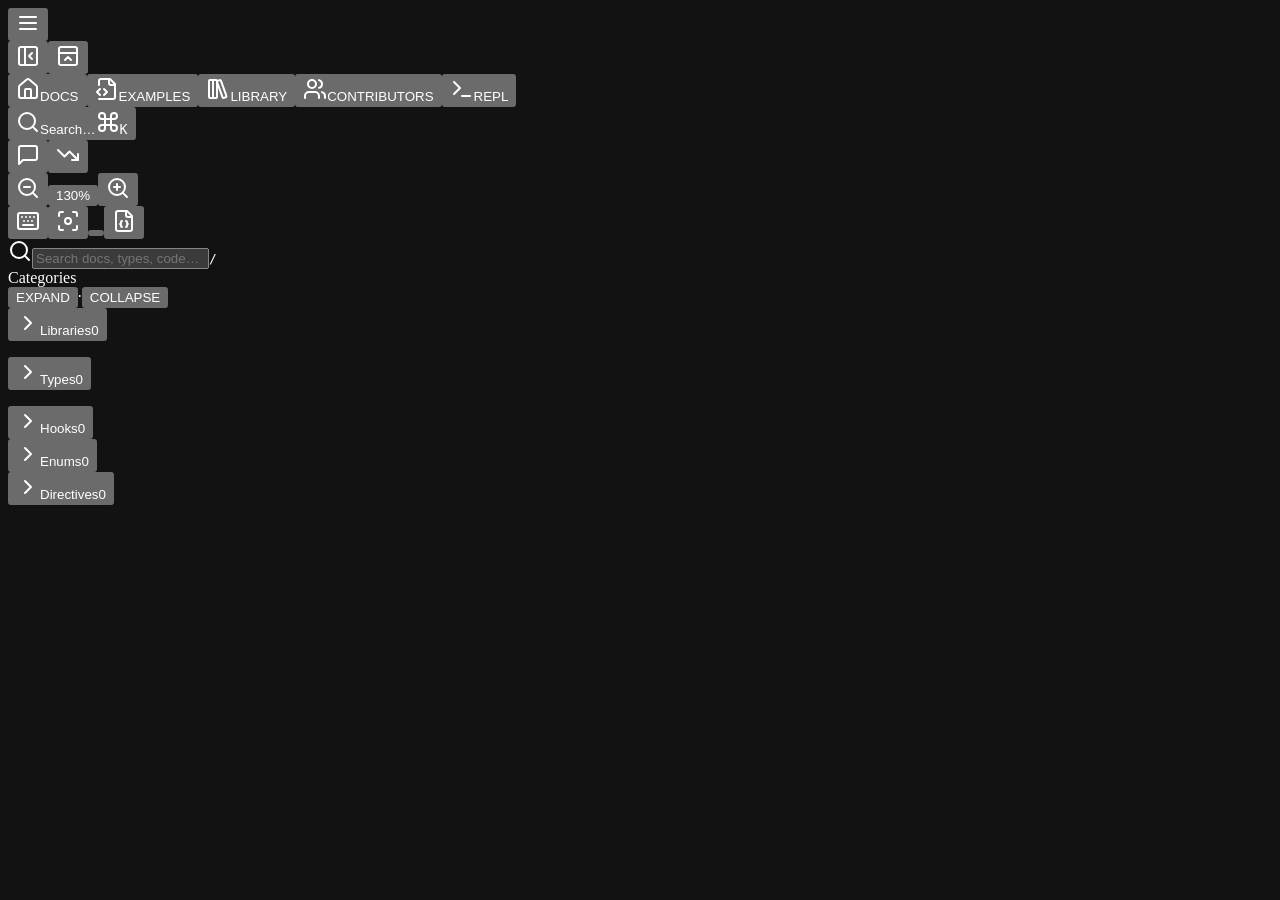
==== commit 33b05ca5: "Update 8 **ADDED**  - Voice search in sidebar (available on Chrome-based browsers only)  **CHANGED**" ====
--- a/index.html
+++ b/index.html
@@ -1,4 +1,4 @@
-<!DOCTYPE html><html lang="en"><head><meta charSet="utf-8"/><meta name="viewport" content="width=device-width, initial-scale=1"/><link rel="preload" href="/StarfallEx/_next/static/media/GeistMono_Variable-s.p.3ms9vq719j3f8.woff2" as="font" crossorigin="" type="font/woff2"/><link rel="preload" href="/StarfallEx/_next/static/media/Geist_Variable-s.p.0mrjj4bg00-he.woff2" as="font" crossorigin="" type="font/woff2"/><link rel="stylesheet" href="/StarfallEx/_next/static/chunks/3253yfpsjcoh6.css" data-precedence="next"/><link rel="stylesheet" href="/StarfallEx/_next/static/chunks/07mjdghye5li6.css" data-precedence="next"/><link rel="stylesheet" href="/StarfallEx/_next/static/chunks/2kqpgfy2o5kvm.css" data-precedence="next"/><link rel="preload" as="script" fetchPriority="low" href="/StarfallEx/_next/static/chunks/310vm2bl3xxpt.js"/><script src="/StarfallEx/_next/static/chunks/0jw4jivscv1ye.js" async=""></script><script src="/StarfallEx/_next/static/chunks/12f6-2s_gopn8.js" async=""></script><script src="/StarfallEx/_next/static/chunks/20t4driulqt2j.js" async=""></script><script src="/StarfallEx/_next/static/chunks/turbopack-0odigt1kegos9.js" async=""></script><script src="/StarfallEx/_next/static/chunks/0h2qsuyze9ds1.js" async="" crossorigin=""></script><script src="/StarfallEx/_next/static/chunks/2kzu5vw8q_87u.js" async="" crossorigin=""></script><script src="/StarfallEx/_next/static/chunks/1h7vs1m1ozp41.js" async="" crossorigin=""></script><script src="/StarfallEx/_next/static/chunks/2hq449l4aukpz.js" async="" crossorigin=""></script><script src="/StarfallEx/_next/static/chunks/3qgomvpjenye1.js" async="" crossorigin=""></script><link rel="manifest" href="/StarfallEx/manifest.json"/><meta name="theme-color" content="#1a1a1a"/><meta name="apple-mobile-web-app-capable" content="yes"/><meta name="apple-mobile-web-app-status-bar-style" content="black-translucent"/><meta name="apple-mobile-web-app-title" content="Starfall Docs"/><link rel="apple-touch-icon" href="/StarfallEx/icons/icon-192x192.png"/><meta name="next-size-adjust" content=""/><title>Starfall - Reference Manual</title><meta name="description" content="Modern, searchable documentation for Starfall scripting. Browse libraries, types, hooks, enums, and directives with typo-tolerant search and live code examples."/><meta name="author" content="Starfall"/><meta name="keywords" content="Starfall,StarfallEx,Lua,GMod,Scripting API,Documentation,Hooks,Types,Directives"/><meta property="og:title" content="Starfall"/><meta property="og:description" content="Searchable scripting API reference for Starfall."/><meta property="og:site_name" content="Starfall"/><meta property="og:type" content="website"/><meta name="twitter:card" content="summary_large_image"/><meta name="twitter:title" content="Starfall"/><meta name="twitter:description" content="Searchable scripting API reference for Starfall."/><link rel="icon" href="favicon.png"/><script id="theme-init">(function () {
+<!DOCTYPE html><html lang="en"><head><meta charSet="utf-8"/><meta name="viewport" content="width=device-width, initial-scale=1"/><link rel="preload" href="/StarfallEx/_next/static/media/GeistMono_Variable-s.p.3ms9vq719j3f8.woff2" as="font" crossorigin="" type="font/woff2"/><link rel="preload" href="/StarfallEx/_next/static/media/Geist_Variable-s.p.0mrjj4bg00-he.woff2" as="font" crossorigin="" type="font/woff2"/><link rel="stylesheet" href="/StarfallEx/_next/static/chunks/3253yfpsjcoh6.css" data-precedence="next"/><link rel="stylesheet" href="/StarfallEx/_next/static/chunks/3lxtyh1z2dvun.css" data-precedence="next"/><link rel="stylesheet" href="/StarfallEx/_next/static/chunks/2kqpgfy2o5kvm.css" data-precedence="next"/><link rel="preload" as="script" fetchPriority="low" href="/StarfallEx/_next/static/chunks/310vm2bl3xxpt.js"/><script src="/StarfallEx/_next/static/chunks/0jw4jivscv1ye.js" async=""></script><script src="/StarfallEx/_next/static/chunks/12f6-2s_gopn8.js" async=""></script><script src="/StarfallEx/_next/static/chunks/20t4driulqt2j.js" async=""></script><script src="/StarfallEx/_next/static/chunks/turbopack-0odigt1kegos9.js" async=""></script><script src="/StarfallEx/_next/static/chunks/0h2qsuyze9ds1.js" async="" crossorigin=""></script><script src="/StarfallEx/_next/static/chunks/2kzu5vw8q_87u.js" async="" crossorigin=""></script><script src="/StarfallEx/_next/static/chunks/1h7vs1m1ozp41.js" async="" crossorigin=""></script><script src="/StarfallEx/_next/static/chunks/2hq449l4aukpz.js" async="" crossorigin=""></script><script src="/StarfallEx/_next/static/chunks/3uv35-i5vmft0.js" async="" crossorigin=""></script><link rel="manifest" href="/StarfallEx/manifest.json"/><meta name="theme-color" content="#1a1a1a"/><meta name="apple-mobile-web-app-capable" content="yes"/><meta name="apple-mobile-web-app-status-bar-style" content="black-translucent"/><meta name="apple-mobile-web-app-title" content="Starfall Docs"/><link rel="apple-touch-icon" href="/StarfallEx/icons/icon-192x192.png"/><meta name="next-size-adjust" content=""/><title>Starfall - Reference Manual</title><meta name="description" content="Modern, searchable documentation for Starfall scripting. Browse libraries, types, hooks, enums, and directives with typo-tolerant search and live code examples."/><meta name="author" content="Starfall"/><meta name="keywords" content="Starfall,StarfallEx,Lua,GMod,Scripting API,Documentation,Hooks,Types,Directives"/><meta property="og:title" content="Starfall"/><meta property="og:description" content="Searchable scripting API reference for Starfall."/><meta property="og:site_name" content="Starfall"/><meta property="og:type" content="website"/><meta name="twitter:card" content="summary_large_image"/><meta name="twitter:title" content="Starfall"/><meta name="twitter:description" content="Searchable scripting API reference for Starfall."/><link rel="icon" href="favicon.png"/><script id="theme-init">(function () {
   try {
     var s = localStorage.getItem("sf-docs-theme");
     var t = s || "black";
@@ -10,7 +10,7 @@
     root.classList.add(r);
     root.style.colorScheme = r === "black" ? "dark" : r;
   } catch (e) {}
-})();</script><script src="/StarfallEx/_next/static/chunks/0cz1d0mv5g_q7.js" noModule=""></script></head><body class="geistsans_8f6d0cab-module__tZ-5eq__variable geistmono_c1bb73bf-module__l4mOPa__variable antialiased bg-background text-foreground doc-theme-transition"><div hidden=""><!--$--><!--/$--></div><div class="doc-app-module-scss-module__tY9mDG__shell"><header class="sticky top-0 z-40 flex h-14 items-center gap-3 border-b border-border bg-background/80 px-4 backdrop-blur-md"><div class="lg:hidden"><button data-slot="sheet-trigger" class="inline-flex items-center justify-center gap-2 whitespace-nowrap rounded-md text-sm font-medium transition-all disabled:pointer-events-none disabled:opacity-50 [&amp;_svg]:pointer-events-none [&amp;_svg:not([class*=&#x27;size-&#x27;])]:size-4 shrink-0 [&amp;_svg]:shrink-0 outline-none focus-visible:border-ring focus-visible:ring-ring/50 focus-visible:ring-[3px] aria-invalid:ring-destructive/20 dark:aria-invalid:ring-destructive/40 aria-invalid:border-destructive hover:bg-accent hover:text-accent-foreground dark:hover:bg-accent/50 size-9 h-9 w-9" aria-label="Open menu" type="button" aria-haspopup="dialog" aria-expanded="false" data-state="closed"><svg xmlns="http://www.w3.org/2000/svg" width="24" height="24" viewBox="0 0 24 24" fill="none" stroke="currentColor" stroke-width="2" stroke-linecap="round" stroke-linejoin="round" class="lucide lucide-menu h-5 w-5" aria-hidden="true"><path d="M4 12h16"></path><path d="M4 18h16"></path><path d="M4 6h16"></path></svg></button></div><button data-slot="button" class="inline-flex items-center justify-center gap-2 whitespace-nowrap rounded-md text-sm font-medium transition-all disabled:pointer-events-none disabled:opacity-50 [&amp;_svg]:pointer-events-none [&amp;_svg:not([class*=&#x27;size-&#x27;])]:size-4 shrink-0 [&amp;_svg]:shrink-0 outline-none focus-visible:border-ring focus-visible:ring-ring/50 focus-visible:ring-[3px] aria-invalid:ring-destructive/20 dark:aria-invalid:ring-destructive/40 aria-invalid:border-destructive hover:bg-accent hover:text-accent-foreground dark:hover:bg-accent/50 size-9 h-9 w-9" aria-label="Enter focus mode" title="Focus mode (hide sidebar) (Z)" aria-pressed="false"><svg xmlns="http://www.w3.org/2000/svg" width="24" height="24" viewBox="0 0 24 24" fill="none" stroke="currentColor" stroke-width="2" stroke-linecap="round" stroke-linejoin="round" class="lucide lucide-panel-left-close h-4 w-4" aria-hidden="true"><rect width="18" height="18" x="3" y="3" rx="2"></rect><path d="M9 3v18"></path><path d="m16 15-3-3 3-3"></path></svg></button><button data-slot="button" class="inline-flex items-center justify-center gap-2 whitespace-nowrap rounded-md text-sm font-medium transition-all disabled:pointer-events-none disabled:opacity-50 [&amp;_svg]:pointer-events-none [&amp;_svg:not([class*=&#x27;size-&#x27;])]:size-4 shrink-0 [&amp;_svg]:shrink-0 outline-none focus-visible:border-ring focus-visible:ring-ring/50 focus-visible:ring-[3px] aria-invalid:ring-destructive/20 dark:aria-invalid:ring-destructive/40 aria-invalid:border-destructive hover:bg-accent hover:text-accent-foreground dark:hover:bg-accent/50 size-9 h-9 w-9" aria-label="Switch to horizontal sidebar" title="Horizontal sidebar (H)" aria-pressed="false"><svg xmlns="http://www.w3.org/2000/svg" width="24" height="24" viewBox="0 0 24 24" fill="none" stroke="currentColor" stroke-width="2" stroke-linecap="round" stroke-linejoin="round" class="lucide lucide-panel-top-close h-4 w-4" aria-hidden="true"><rect width="18" height="18" x="3" y="3" rx="2"></rect><path d="M3 9h18"></path><path d="m9 16 3-3 3 3"></path></svg></button><div class="relative ml-3 flex items-center rounded-lg border border-border bg-muted/40 p-0.5"><button class="relative z-10 flex items-center gap-1.5 rounded-md px-2.5 py-1 text-xs font-medium transition-colors font-semibold text-[color:var(--doc-accent)]"><div class="absolute inset-0 rounded-md border border-[color:var(--doc-accent)] bg-[color:var(--doc-accent-soft)] shadow-sm"></div><span class="relative z-10 flex items-center gap-1.5"><svg xmlns="http://www.w3.org/2000/svg" width="24" height="24" viewBox="0 0 24 24" fill="none" stroke="currentColor" stroke-width="2" stroke-linecap="round" stroke-linejoin="round" class="lucide lucide-house h-3 w-3" aria-hidden="true"><path d="M15 21v-8a1 1 0 0 0-1-1h-4a1 1 0 0 0-1 1v8"></path><path d="M3 10a2 2 0 0 1 .709-1.528l7-5.999a2 2 0 0 1 2.582 0l7 5.999A2 2 0 0 1 21 10v9a2 2 0 0 1-2 2H5a2 2 0 0 1-2-2z"></path></svg>DOCS</span></button><button class="relative z-10 flex items-center gap-1.5 rounded-md px-2.5 py-1 text-xs font-medium transition-colors text-muted-foreground hover:text-foreground/70"><span class="relative z-10 flex items-center gap-1.5"><svg xmlns="http://www.w3.org/2000/svg" width="24" height="24" viewBox="0 0 24 24" fill="none" stroke="currentColor" stroke-width="2" stroke-linecap="round" stroke-linejoin="round" class="lucide lucide-file-code2 lucide-file-code-2 h-3 w-3" aria-hidden="true"><path d="M4 22h14a2 2 0 0 0 2-2V7l-5-5H6a2 2 0 0 0-2 2v4"></path><path d="M14 2v4a2 2 0 0 0 2 2h4"></path><path d="m5 12-3 3 3 3"></path><path d="m9 18 3-3-3-3"></path></svg>EXAMPLES</span></button><button class="relative z-10 flex items-center gap-1.5 rounded-md px-2.5 py-1 text-xs font-medium transition-colors text-muted-foreground hover:text-foreground/70"><span class="relative z-10 flex items-center gap-1.5"><svg xmlns="http://www.w3.org/2000/svg" width="24" height="24" viewBox="0 0 24 24" fill="none" stroke="currentColor" stroke-width="2" stroke-linecap="round" stroke-linejoin="round" class="lucide lucide-library-big h-3 w-3" aria-hidden="true"><rect width="8" height="18" x="3" y="3" rx="1"></rect><path d="M7 3v18"></path><path d="M20.4 18.9c.2.5-.1 1.1-.6 1.3l-1.9.7c-.5.2-1.1-.1-1.3-.6L11.1 5.1c-.2-.5.1-1.1.6-1.3l1.9-.7c.5-.2 1.1.1 1.3.6Z"></path></svg>LIBRARY</span></button><button class="relative z-10 flex items-center gap-1.5 rounded-md px-2.5 py-1 text-xs font-medium transition-colors text-muted-foreground hover:text-foreground/70"><span class="relative z-10 flex items-center gap-1.5"><svg xmlns="http://www.w3.org/2000/svg" width="24" height="24" viewBox="0 0 24 24" fill="none" stroke="currentColor" stroke-width="2" stroke-linecap="round" stroke-linejoin="round" class="lucide lucide-users h-3 w-3" aria-hidden="true"><path d="M16 21v-2a4 4 0 0 0-4-4H6a4 4 0 0 0-4 4v2"></path><path d="M16 3.128a4 4 0 0 1 0 7.744"></path><path d="M22 21v-2a4 4 0 0 0-3-3.87"></path><circle cx="9" cy="7" r="4"></circle></svg>CONTRIBUTORS</span></button><button class="relative z-10 flex items-center gap-1.5 rounded-md px-2.5 py-1 text-xs font-medium transition-colors text-muted-foreground hover:text-foreground/70"><span class="relative z-10 flex items-center gap-1.5"><svg xmlns="http://www.w3.org/2000/svg" width="24" height="24" viewBox="0 0 24 24" fill="none" stroke="currentColor" stroke-width="2" stroke-linecap="round" stroke-linejoin="round" class="lucide lucide-terminal h-3 w-3" aria-hidden="true"><path d="M12 19h8"></path><path d="m4 17 6-6-6-6"></path></svg>REPL</span></button></div><button class="ml-2 hidden items-center gap-2 rounded-lg border border-border bg-muted/40 px-3 py-1.5 text-sm text-muted-foreground transition-colors hover:bg-muted hover:text-foreground md:flex" title="Open command palette (⌘K)"><svg xmlns="http://www.w3.org/2000/svg" width="24" height="24" viewBox="0 0 24 24" fill="none" stroke="currentColor" stroke-width="2" stroke-linecap="round" stroke-linejoin="round" class="lucide lucide-search h-3.5 w-3.5" aria-hidden="true"><path d="m21 21-4.34-4.34"></path><circle cx="11" cy="11" r="8"></circle></svg><span>Search…</span><kbd class="ml-4 inline-flex items-center gap-0.5 rounded border border-border bg-background px-1.5 py-0.5 text-[10px] font-medium"><svg xmlns="http://www.w3.org/2000/svg" width="24" height="24" viewBox="0 0 24 24" fill="none" stroke="currentColor" stroke-width="2" stroke-linecap="round" stroke-linejoin="round" class="lucide lucide-command h-2.5 w-2.5" aria-hidden="true"><path d="M15 6v12a3 3 0 1 0 3-3H6a3 3 0 1 0 3 3V6a3 3 0 1 0-3 3h12a3 3 0 1 0-3-3"></path></svg>K</kbd></button><div class="ml-auto flex items-center gap-1.5"><button data-slot="button" class="items-center justify-center gap-2 whitespace-nowrap rounded-md text-sm font-medium transition-all disabled:pointer-events-none disabled:opacity-50 [&amp;_svg]:pointer-events-none [&amp;_svg:not([class*=&#x27;size-&#x27;])]:size-4 shrink-0 [&amp;_svg]:shrink-0 outline-none focus-visible:border-ring focus-visible:ring-ring/50 focus-visible:ring-[3px] aria-invalid:ring-destructive/20 dark:aria-invalid:ring-destructive/40 aria-invalid:border-destructive hover:bg-accent hover:text-accent-foreground dark:hover:bg-accent/50 size-9 h-9 w-9 hidden" aria-label="Hide feedback widget" title="Hide &quot;Was this helpful?&quot; widget" aria-pressed="false"><svg xmlns="http://www.w3.org/2000/svg" width="24" height="24" viewBox="0 0 24 24" fill="none" stroke="currentColor" stroke-width="2" stroke-linecap="round" stroke-linejoin="round" class="lucide lucide-message-square h-4 w-4" aria-hidden="true"><path d="M21 15a2 2 0 0 1-2 2H7l-4 4V5a2 2 0 0 1 2-2h14a2 2 0 0 1 2 2z"></path></svg></button><button data-slot="button" class="items-center justify-center gap-2 whitespace-nowrap rounded-md text-sm font-medium transition-all disabled:pointer-events-none disabled:opacity-50 [&amp;_svg]:pointer-events-none [&amp;_svg:not([class*=&#x27;size-&#x27;])]:size-4 shrink-0 [&amp;_svg]:shrink-0 outline-none focus-visible:border-ring focus-visible:ring-ring/50 focus-visible:ring-[3px] aria-invalid:ring-destructive/20 dark:aria-invalid:ring-destructive/40 aria-invalid:border-destructive hover:bg-accent hover:text-accent-foreground dark:hover:bg-accent/50 size-9 h-9 w-9 hidden bg-[color:var(--doc-accent-soft)] text-[color:var(--doc-accent)]" aria-label="Show popular entries" title="Show &quot;Popular entries&quot; section" aria-pressed="true"><svg xmlns="http://www.w3.org/2000/svg" width="24" height="24" viewBox="0 0 24 24" fill="none" stroke="currentColor" stroke-width="2" stroke-linecap="round" stroke-linejoin="round" class="lucide lucide-trending-down h-4 w-4" aria-hidden="true"><path d="M16 17h6v-6"></path><path d="m22 17-8.5-8.5-5 5L2 7"></path></svg></button><div class="hidden items-center gap-1.5 md:flex"><button data-slot="button" class="inline-flex items-center justify-center gap-2 whitespace-nowrap rounded-md text-sm font-medium transition-all disabled:pointer-events-none disabled:opacity-50 [&amp;_svg]:pointer-events-none [&amp;_svg:not([class*=&#x27;size-&#x27;])]:size-4 shrink-0 [&amp;_svg]:shrink-0 outline-none focus-visible:border-ring focus-visible:ring-ring/50 focus-visible:ring-[3px] aria-invalid:ring-destructive/20 dark:aria-invalid:ring-destructive/40 aria-invalid:border-destructive hover:bg-accent hover:text-accent-foreground dark:hover:bg-accent/50 size-9 h-9 w-9" title="Zoom out (-)"><svg xmlns="http://www.w3.org/2000/svg" width="24" height="24" viewBox="0 0 24 24" fill="none" stroke="currentColor" stroke-width="2" stroke-linecap="round" stroke-linejoin="round" class="lucide lucide-zoom-out h-4 w-4" aria-hidden="true"><circle cx="11" cy="11" r="8"></circle><line x1="21" x2="16.65" y1="21" y2="16.65"></line><line x1="8" x2="14" y1="11" y2="11"></line></svg></button><button class="rounded px-1.5 py-0.5 text-[11px] font-mono text-muted-foreground transition-colors hover:bg-background hover:text-foreground" title="Reset zoom">130<!-- -->%</button><button data-slot="button" class="inline-flex items-center justify-center gap-2 whitespace-nowrap rounded-md text-sm font-medium transition-all disabled:pointer-events-none disabled:opacity-50 [&amp;_svg]:pointer-events-none [&amp;_svg:not([class*=&#x27;size-&#x27;])]:size-4 shrink-0 [&amp;_svg]:shrink-0 outline-none focus-visible:border-ring focus-visible:ring-ring/50 focus-visible:ring-[3px] aria-invalid:ring-destructive/20 dark:aria-invalid:ring-destructive/40 aria-invalid:border-destructive hover:bg-accent hover:text-accent-foreground dark:hover:bg-accent/50 size-9 h-9 w-9" title="Zoom in (+)"><svg xmlns="http://www.w3.org/2000/svg" width="24" height="24" viewBox="0 0 24 24" fill="none" stroke="currentColor" stroke-width="2" stroke-linecap="round" stroke-linejoin="round" class="lucide lucide-zoom-in h-4 w-4" aria-hidden="true"><circle cx="11" cy="11" r="8"></circle><line x1="21" x2="16.65" y1="21" y2="16.65"></line><line x1="11" x2="11" y1="8" y2="14"></line><line x1="8" x2="14" y1="11" y2="11"></line></svg></button></div><button data-slot="button" class="items-center justify-center gap-2 whitespace-nowrap rounded-md text-sm font-medium transition-all disabled:pointer-events-none disabled:opacity-50 [&amp;_svg]:pointer-events-none [&amp;_svg:not([class*=&#x27;size-&#x27;])]:size-4 shrink-0 [&amp;_svg]:shrink-0 outline-none focus-visible:border-ring focus-visible:ring-ring/50 focus-visible:ring-[3px] aria-invalid:ring-destructive/20 dark:aria-invalid:ring-destructive/40 aria-invalid:border-destructive hover:bg-accent hover:text-accent-foreground dark:hover:bg-accent/50 size-9 h-9 w-9 hidden" aria-label="Keyboard shortcuts" title="Keyboard shortcuts (?)"><svg xmlns="http://www.w3.org/2000/svg" width="24" height="24" viewBox="0 0 24 24" fill="none" stroke="currentColor" stroke-width="2" stroke-linecap="round" stroke-linejoin="round" class="lucide lucide-keyboard h-4 w-4" aria-hidden="true"><path d="M10 8h.01"></path><path d="M12 12h.01"></path><path d="M14 8h.01"></path><path d="M16 12h.01"></path><path d="M18 8h.01"></path><path d="M6 8h.01"></path><path d="M7 16h10"></path><path d="M8 12h.01"></path><rect width="20" height="16" x="2" y="4" rx="2"></rect></svg></button><button data-slot="button" class="inline-flex items-center justify-center gap-2 whitespace-nowrap rounded-md text-sm font-medium transition-all disabled:pointer-events-none disabled:opacity-50 [&amp;_svg]:pointer-events-none [&amp;_svg:not([class*=&#x27;size-&#x27;])]:size-4 shrink-0 [&amp;_svg]:shrink-0 outline-none focus-visible:border-ring focus-visible:ring-ring/50 focus-visible:ring-[3px] aria-invalid:ring-destructive/20 dark:aria-invalid:ring-destructive/40 aria-invalid:border-destructive hover:bg-accent hover:text-accent-foreground dark:hover:bg-accent/50 size-9 h-9 w-9 bg-[color:var(--doc-accent-soft)] text-[color:var(--doc-accent)]" aria-label="Exit minimal mode" title="Exit minimal mode (M)" aria-pressed="true"><svg xmlns="http://www.w3.org/2000/svg" width="24" height="24" viewBox="0 0 24 24" fill="none" stroke="currentColor" stroke-width="2" stroke-linecap="round" stroke-linejoin="round" class="lucide lucide-focus h-4 w-4" aria-hidden="true"><circle cx="12" cy="12" r="3"></circle><path d="M3 7V5a2 2 0 0 1 2-2h2"></path><path d="M17 3h2a2 2 0 0 1 2 2v2"></path><path d="M21 17v2a2 2 0 0 1-2 2h-2"></path><path d="M7 21H5a2 2 0 0 1-2-2v-2"></path></svg></button><button data-slot="dropdown-menu-trigger" class="inline-flex items-center justify-center gap-2 whitespace-nowrap rounded-md text-sm font-medium transition-all disabled:pointer-events-none disabled:opacity-50 [&amp;_svg]:pointer-events-none [&amp;_svg:not([class*=&#x27;size-&#x27;])]:size-4 shrink-0 [&amp;_svg]:shrink-0 outline-none focus-visible:border-ring focus-visible:ring-ring/50 focus-visible:ring-[3px] aria-invalid:ring-destructive/20 dark:aria-invalid:ring-destructive/40 aria-invalid:border-destructive hover:bg-accent hover:text-accent-foreground dark:hover:bg-accent/50 size-9 h-9 w-9" aria-label="Select theme" title="Select theme (T)" type="button" id="radix-_R_13iltdb_" aria-haspopup="menu" aria-expanded="false" data-state="closed"><div class="h-4 w-4"></div></button></div></header><div class="doc-app-module-scss-module__tY9mDG__body"><aside class="doc-app-module-scss-module__tY9mDG__sidebar"><div class="flex h-full flex-col overflow-hidden"><div class="shrink-0 border-b border-sidebar-border p-3"><div class="relative w-full"><div class="group flex items-center gap-2 rounded-lg border border-input bg-background/70 px-3 py-2 transition focus-within:border-[color:var(--ring)] focus-within:ring-2 focus-within:ring-[color:var(--ring)]/30"><svg xmlns="http://www.w3.org/2000/svg" width="24" height="24" viewBox="0 0 24 24" fill="none" stroke="currentColor" stroke-width="2" stroke-linecap="round" stroke-linejoin="round" class="lucide lucide-search h-4 w-4 shrink-0 text-muted-foreground" aria-hidden="true"><path d="m21 21-4.34-4.34"></path><circle cx="11" cy="11" r="8"></circle></svg><input type="text" placeholder="Search docs, types, code…" class="w-full bg-transparent text-sm outline-none placeholder:text-muted-foreground" aria-label="Search documentation" spellCheck="false" autoComplete="off" value=""/><kbd class="hidden shrink-0 items-center gap-0.5 rounded border border-border bg-muted px-1.5 py-0.5 text-[10px] font-medium text-muted-foreground lg:inline-flex">/</kbd></div></div></div><div class="min-h-0 flex-1 overflow-hidden"><div class="flex h-full min-h-0 flex-col overflow-hidden bg-sidebar text-sidebar-foreground"><div data-sidebar-scroll="true" class="min-h-0 flex-1 overflow-y-auto overflow-x-hidden"><div class="flex flex-col gap-4 overflow-x-hidden p-3"><div class="flex shrink-0 items-center justify-between gap-1 rounded-lg border border-border bg-muted/30 px-2 py-1.5"><span class="shrink-0 text-[11px] font-medium uppercase tracking-wider text-muted-foreground">Categories</span><div class="flex shrink-0 items-center gap-0.5"><button class="rounded px-1.5 py-0.5 text-[11px] text-muted-foreground transition-colors hover:bg-background hover:text-foreground disabled:opacity-40 disabled:hover:bg-transparent" title="Expand all categories">EXPAND</button><span class="text-muted-foreground/40">·</span><button class="rounded px-1.5 py-0.5 text-[11px] text-muted-foreground transition-colors hover:bg-background hover:text-foreground disabled:opacity-40 disabled:hover:bg-transparent" title="Collapse all categories">COLLAPSE</button></div></div><div><button class="flex w-full items-center gap-2 rounded-md px-2 py-1.5 text-left text-[15px] font-semibold text-sidebar-foreground hover:bg-sidebar-accent doc-focus-ring" aria-expanded="true"><svg xmlns="http://www.w3.org/2000/svg" width="24" height="24" viewBox="0 0 24 24" fill="none" stroke="currentColor" stroke-width="2" stroke-linecap="round" stroke-linejoin="round" class="lucide lucide-chevron-right h-4 w-4 text-muted-foreground transition-transform rotate-90" aria-hidden="true"><path d="m9 18 6-6-6-6"></path></svg><span class="flex-1">Libraries</span><span class="rounded-full bg-muted px-1.5 py-0.5 text-[10px] font-medium text-muted-foreground">0</span></button><div class="mt-1 ml-1 flex flex-col gap-0.5"><ul class="flex flex-col gap-0.5"></ul></div></div><div><button class="flex w-full items-center gap-2 rounded-md px-2 py-1.5 text-left text-[15px] font-semibold text-sidebar-foreground hover:bg-sidebar-accent doc-focus-ring" aria-expanded="true"><svg xmlns="http://www.w3.org/2000/svg" width="24" height="24" viewBox="0 0 24 24" fill="none" stroke="currentColor" stroke-width="2" stroke-linecap="round" stroke-linejoin="round" class="lucide lucide-chevron-right h-4 w-4 text-muted-foreground transition-transform rotate-90" aria-hidden="true"><path d="m9 18 6-6-6-6"></path></svg><span class="flex-1">Types</span><span class="rounded-full bg-muted px-1.5 py-0.5 text-[10px] font-medium text-muted-foreground">0</span></button><div class="mt-1 ml-1 flex flex-col gap-0.5"><ul class="flex flex-col gap-0.5"></ul></div></div><div><button class="flex w-full items-center gap-2 rounded-md px-2 py-1.5 text-left text-[15px] font-semibold text-sidebar-foreground hover:bg-sidebar-accent doc-focus-ring" aria-expanded="false"><svg xmlns="http://www.w3.org/2000/svg" width="24" height="24" viewBox="0 0 24 24" fill="none" stroke="currentColor" stroke-width="2" stroke-linecap="round" stroke-linejoin="round" class="lucide lucide-chevron-right h-4 w-4 text-muted-foreground transition-transform" aria-hidden="true"><path d="m9 18 6-6-6-6"></path></svg><span class="flex-1">Hooks</span><span class="rounded-full bg-muted px-1.5 py-0.5 text-[10px] font-medium text-muted-foreground">0</span></button></div><div><button class="flex w-full items-center gap-2 rounded-md px-2 py-1.5 text-left text-[15px] font-semibold text-sidebar-foreground hover:bg-sidebar-accent doc-focus-ring" aria-expanded="false"><svg xmlns="http://www.w3.org/2000/svg" width="24" height="24" viewBox="0 0 24 24" fill="none" stroke="currentColor" stroke-width="2" stroke-linecap="round" stroke-linejoin="round" class="lucide lucide-chevron-right h-4 w-4 text-muted-foreground transition-transform" aria-hidden="true"><path d="m9 18 6-6-6-6"></path></svg><span class="flex-1">Enums</span><span class="rounded-full bg-muted px-1.5 py-0.5 text-[10px] font-medium text-muted-foreground">0</span></button></div><div><button class="flex w-full items-center gap-2 rounded-md px-2 py-1.5 text-left text-[15px] font-semibold text-sidebar-foreground hover:bg-sidebar-accent doc-focus-ring" aria-expanded="false"><svg xmlns="http://www.w3.org/2000/svg" width="24" height="24" viewBox="0 0 24 24" fill="none" stroke="currentColor" stroke-width="2" stroke-linecap="round" stroke-linejoin="round" class="lucide lucide-chevron-right h-4 w-4 text-muted-foreground transition-transform" aria-hidden="true"><path d="m9 18 6-6-6-6"></path></svg><span class="flex-1">Directives</span><span class="rounded-full bg-muted px-1.5 py-0.5 text-[10px] font-medium text-muted-foreground">0</span></button></div></div></div></div></div></div><div class="doc-app-module-scss-module__tY9mDG__resizeHandle" role="separator" aria-orientation="vertical" aria-valuenow="500" aria-valuemin="320" aria-valuemax="700"></div></aside><main id="main-content" class="doc-app-module-scss-module__tY9mDG__content relative"><div class="doc-app-module-scss-module__tY9mDG__loading"><div class="doc-app-module-scss-module__tY9mDG__skeletonLine" style="width:40%;height:28px"></div><div class="doc-app-module-scss-module__tY9mDG__skeletonLine" style="width:60%"></div><div class="doc-app-module-scss-module__tY9mDG__skeletonLine" style="width:30%"></div><div style="height:80px" class="doc-app-module-scss-module__tY9mDG__skeletonLine"></div><div class="doc-app-module-scss-module__tY9mDG__skeletonLine" style="width:25%"></div><div style="height:120px" class="doc-app-module-scss-module__tY9mDG__skeletonLine"></div><div class="doc-app-module-scss-module__tY9mDG__skeletonLine" style="width:20%"></div><div style="height:60px" class="doc-app-module-scss-module__tY9mDG__skeletonLine"></div></div></main></div></div><!--$--><!--/$--><div role="region" aria-label="Notifications (F8)" tabindex="-1" style="pointer-events:none"><ol tabindex="-1" class="fixed top-0 z-[100] flex max-h-screen w-full flex-col-reverse p-4 sm:bottom-0 sm:right-0 sm:top-auto sm:flex-col md:max-w-[420px]"></ol></div><section aria-label="Notifications alt+T" tabindex="-1" aria-live="polite" aria-relevant="additions text" aria-atomic="false"></section><script id="pwa-register">
+})();</script><script src="/StarfallEx/_next/static/chunks/0cz1d0mv5g_q7.js" noModule=""></script></head><body class="geistsans_8f6d0cab-module__tZ-5eq__variable geistmono_c1bb73bf-module__l4mOPa__variable antialiased bg-background text-foreground doc-theme-transition"><div hidden=""><!--$--><!--/$--></div><div class="doc-app-module-scss-module__tY9mDG__shell"><header class="sticky top-0 z-40 flex h-14 items-center gap-3 border-b border-border bg-background/80 px-4 backdrop-blur-md"><div class="lg:hidden"><button data-slot="sheet-trigger" class="inline-flex items-center justify-center gap-2 whitespace-nowrap rounded-md text-sm font-medium transition-all disabled:pointer-events-none disabled:opacity-50 [&amp;_svg]:pointer-events-none [&amp;_svg:not([class*=&#x27;size-&#x27;])]:size-4 shrink-0 [&amp;_svg]:shrink-0 outline-none focus-visible:border-ring focus-visible:ring-ring/50 focus-visible:ring-[3px] aria-invalid:ring-destructive/20 dark:aria-invalid:ring-destructive/40 aria-invalid:border-destructive hover:bg-accent hover:text-accent-foreground dark:hover:bg-accent/50 size-9 h-9 w-9" aria-label="Open menu" type="button" aria-haspopup="dialog" aria-expanded="false" data-state="closed"><svg xmlns="http://www.w3.org/2000/svg" width="24" height="24" viewBox="0 0 24 24" fill="none" stroke="currentColor" stroke-width="2" stroke-linecap="round" stroke-linejoin="round" class="lucide lucide-menu h-5 w-5" aria-hidden="true"><path d="M4 12h16"></path><path d="M4 18h16"></path><path d="M4 6h16"></path></svg></button></div><button data-slot="button" class="inline-flex items-center justify-center gap-2 whitespace-nowrap rounded-md text-sm font-medium transition-all disabled:pointer-events-none disabled:opacity-50 [&amp;_svg]:pointer-events-none [&amp;_svg:not([class*=&#x27;size-&#x27;])]:size-4 shrink-0 [&amp;_svg]:shrink-0 outline-none focus-visible:border-ring focus-visible:ring-ring/50 focus-visible:ring-[3px] aria-invalid:ring-destructive/20 dark:aria-invalid:ring-destructive/40 aria-invalid:border-destructive hover:bg-accent hover:text-accent-foreground dark:hover:bg-accent/50 size-9 h-9 w-9" aria-label="Enter focus mode" title="Focus mode (hide sidebar) (Z)" aria-pressed="false"><svg xmlns="http://www.w3.org/2000/svg" width="24" height="24" viewBox="0 0 24 24" fill="none" stroke="currentColor" stroke-width="2" stroke-linecap="round" stroke-linejoin="round" class="lucide lucide-panel-left-close h-4 w-4" aria-hidden="true"><rect width="18" height="18" x="3" y="3" rx="2"></rect><path d="M9 3v18"></path><path d="m16 15-3-3 3-3"></path></svg></button><button data-slot="button" class="inline-flex items-center justify-center gap-2 whitespace-nowrap rounded-md text-sm font-medium transition-all disabled:pointer-events-none disabled:opacity-50 [&amp;_svg]:pointer-events-none [&amp;_svg:not([class*=&#x27;size-&#x27;])]:size-4 shrink-0 [&amp;_svg]:shrink-0 outline-none focus-visible:border-ring focus-visible:ring-ring/50 focus-visible:ring-[3px] aria-invalid:ring-destructive/20 dark:aria-invalid:ring-destructive/40 aria-invalid:border-destructive hover:bg-accent hover:text-accent-foreground dark:hover:bg-accent/50 size-9 h-9 w-9" aria-label="Switch to horizontal sidebar" title="Horizontal sidebar (H)" aria-pressed="false"><svg xmlns="http://www.w3.org/2000/svg" width="24" height="24" viewBox="0 0 24 24" fill="none" stroke="currentColor" stroke-width="2" stroke-linecap="round" stroke-linejoin="round" class="lucide lucide-panel-top-close h-4 w-4" aria-hidden="true"><rect width="18" height="18" x="3" y="3" rx="2"></rect><path d="M3 9h18"></path><path d="m9 16 3-3 3 3"></path></svg></button><div class="relative ml-3 flex items-center rounded-lg border border-border bg-muted/40 p-0.5"><button class="relative z-10 flex items-center gap-1.5 rounded-md px-2.5 py-1 text-xs font-medium transition-colors font-semibold text-[color:var(--doc-accent)]"><div class="absolute inset-0 rounded-md border border-[color:var(--doc-accent)] bg-[color:var(--doc-accent-soft)] shadow-sm"></div><span class="relative z-10 flex items-center gap-1.5"><svg xmlns="http://www.w3.org/2000/svg" width="24" height="24" viewBox="0 0 24 24" fill="none" stroke="currentColor" stroke-width="2" stroke-linecap="round" stroke-linejoin="round" class="lucide lucide-house h-3 w-3" aria-hidden="true"><path d="M15 21v-8a1 1 0 0 0-1-1h-4a1 1 0 0 0-1 1v8"></path><path d="M3 10a2 2 0 0 1 .709-1.528l7-5.999a2 2 0 0 1 2.582 0l7 5.999A2 2 0 0 1 21 10v9a2 2 0 0 1-2 2H5a2 2 0 0 1-2-2z"></path></svg>DOCS</span></button><button class="relative z-10 flex items-center gap-1.5 rounded-md px-2.5 py-1 text-xs font-medium transition-colors text-muted-foreground hover:text-foreground/70"><span class="relative z-10 flex items-center gap-1.5"><svg xmlns="http://www.w3.org/2000/svg" width="24" height="24" viewBox="0 0 24 24" fill="none" stroke="currentColor" stroke-width="2" stroke-linecap="round" stroke-linejoin="round" class="lucide lucide-file-code2 lucide-file-code-2 h-3 w-3" aria-hidden="true"><path d="M4 22h14a2 2 0 0 0 2-2V7l-5-5H6a2 2 0 0 0-2 2v4"></path><path d="M14 2v4a2 2 0 0 0 2 2h4"></path><path d="m5 12-3 3 3 3"></path><path d="m9 18 3-3-3-3"></path></svg>EXAMPLES</span></button><button class="relative z-10 flex items-center gap-1.5 rounded-md px-2.5 py-1 text-xs font-medium transition-colors text-muted-foreground hover:text-foreground/70"><span class="relative z-10 flex items-center gap-1.5"><svg xmlns="http://www.w3.org/2000/svg" width="24" height="24" viewBox="0 0 24 24" fill="none" stroke="currentColor" stroke-width="2" stroke-linecap="round" stroke-linejoin="round" class="lucide lucide-library-big h-3 w-3" aria-hidden="true"><rect width="8" height="18" x="3" y="3" rx="1"></rect><path d="M7 3v18"></path><path d="M20.4 18.9c.2.5-.1 1.1-.6 1.3l-1.9.7c-.5.2-1.1-.1-1.3-.6L11.1 5.1c-.2-.5.1-1.1.6-1.3l1.9-.7c.5-.2 1.1.1 1.3.6Z"></path></svg>LIBRARY</span></button><button class="relative z-10 flex items-center gap-1.5 rounded-md px-2.5 py-1 text-xs font-medium transition-colors text-muted-foreground hover:text-foreground/70"><span class="relative z-10 flex items-center gap-1.5"><svg xmlns="http://www.w3.org/2000/svg" width="24" height="24" viewBox="0 0 24 24" fill="none" stroke="currentColor" stroke-width="2" stroke-linecap="round" stroke-linejoin="round" class="lucide lucide-users h-3 w-3" aria-hidden="true"><path d="M16 21v-2a4 4 0 0 0-4-4H6a4 4 0 0 0-4 4v2"></path><path d="M16 3.128a4 4 0 0 1 0 7.744"></path><path d="M22 21v-2a4 4 0 0 0-3-3.87"></path><circle cx="9" cy="7" r="4"></circle></svg>CONTRIBUTORS</span></button><button class="relative z-10 flex items-center gap-1.5 rounded-md px-2.5 py-1 text-xs font-medium transition-colors text-muted-foreground hover:text-foreground/70"><span class="relative z-10 flex items-center gap-1.5"><svg xmlns="http://www.w3.org/2000/svg" width="24" height="24" viewBox="0 0 24 24" fill="none" stroke="currentColor" stroke-width="2" stroke-linecap="round" stroke-linejoin="round" class="lucide lucide-terminal h-3 w-3" aria-hidden="true"><path d="M12 19h8"></path><path d="m4 17 6-6-6-6"></path></svg>REPL</span></button></div><button class="ml-2 hidden items-center gap-2 rounded-lg border border-border bg-muted/40 px-3 py-1.5 text-sm text-muted-foreground transition-colors hover:bg-muted hover:text-foreground md:flex" title="Open command palette (⌘K)"><svg xmlns="http://www.w3.org/2000/svg" width="24" height="24" viewBox="0 0 24 24" fill="none" stroke="currentColor" stroke-width="2" stroke-linecap="round" stroke-linejoin="round" class="lucide lucide-search h-3.5 w-3.5" aria-hidden="true"><path d="m21 21-4.34-4.34"></path><circle cx="11" cy="11" r="8"></circle></svg><span>Search…</span><kbd class="ml-4 inline-flex items-center gap-0.5 rounded border border-border bg-background px-1.5 py-0.5 text-[10px] font-medium"><svg xmlns="http://www.w3.org/2000/svg" width="24" height="24" viewBox="0 0 24 24" fill="none" stroke="currentColor" stroke-width="2" stroke-linecap="round" stroke-linejoin="round" class="lucide lucide-command h-2.5 w-2.5" aria-hidden="true"><path d="M15 6v12a3 3 0 1 0 3-3H6a3 3 0 1 0 3 3V6a3 3 0 1 0-3 3h12a3 3 0 1 0-3-3"></path></svg>K</kbd></button><div class="ml-auto flex items-center gap-1.5"><button data-slot="button" class="items-center justify-center gap-2 whitespace-nowrap rounded-md text-sm font-medium transition-all disabled:pointer-events-none disabled:opacity-50 [&amp;_svg]:pointer-events-none [&amp;_svg:not([class*=&#x27;size-&#x27;])]:size-4 shrink-0 [&amp;_svg]:shrink-0 outline-none focus-visible:border-ring focus-visible:ring-ring/50 focus-visible:ring-[3px] aria-invalid:ring-destructive/20 dark:aria-invalid:ring-destructive/40 aria-invalid:border-destructive hover:bg-accent hover:text-accent-foreground dark:hover:bg-accent/50 size-9 h-9 w-9 hidden" aria-label="Hide feedback widget" title="Hide &quot;Was this helpful?&quot; widget" aria-pressed="false"><svg xmlns="http://www.w3.org/2000/svg" width="24" height="24" viewBox="0 0 24 24" fill="none" stroke="currentColor" stroke-width="2" stroke-linecap="round" stroke-linejoin="round" class="lucide lucide-message-square h-4 w-4" aria-hidden="true"><path d="M21 15a2 2 0 0 1-2 2H7l-4 4V5a2 2 0 0 1 2-2h14a2 2 0 0 1 2 2z"></path></svg></button><button data-slot="button" class="items-center justify-center gap-2 whitespace-nowrap rounded-md text-sm font-medium transition-all disabled:pointer-events-none disabled:opacity-50 [&amp;_svg]:pointer-events-none [&amp;_svg:not([class*=&#x27;size-&#x27;])]:size-4 shrink-0 [&amp;_svg]:shrink-0 outline-none focus-visible:border-ring focus-visible:ring-ring/50 focus-visible:ring-[3px] aria-invalid:ring-destructive/20 dark:aria-invalid:ring-destructive/40 aria-invalid:border-destructive hover:bg-accent hover:text-accent-foreground dark:hover:bg-accent/50 size-9 h-9 w-9 hidden bg-[color:var(--doc-accent-soft)] text-[color:var(--doc-accent)]" aria-label="Show popular entries" title="Show &quot;Popular entries&quot; section" aria-pressed="true"><svg xmlns="http://www.w3.org/2000/svg" width="24" height="24" viewBox="0 0 24 24" fill="none" stroke="currentColor" stroke-width="2" stroke-linecap="round" stroke-linejoin="round" class="lucide lucide-trending-down h-4 w-4" aria-hidden="true"><path d="M16 17h6v-6"></path><path d="m22 17-8.5-8.5-5 5L2 7"></path></svg></button><div class="hidden items-center gap-1.5 md:flex"><button data-slot="button" class="inline-flex items-center justify-center gap-2 whitespace-nowrap rounded-md text-sm font-medium transition-all disabled:pointer-events-none disabled:opacity-50 [&amp;_svg]:pointer-events-none [&amp;_svg:not([class*=&#x27;size-&#x27;])]:size-4 shrink-0 [&amp;_svg]:shrink-0 outline-none focus-visible:border-ring focus-visible:ring-ring/50 focus-visible:ring-[3px] aria-invalid:ring-destructive/20 dark:aria-invalid:ring-destructive/40 aria-invalid:border-destructive hover:bg-accent hover:text-accent-foreground dark:hover:bg-accent/50 size-9 h-9 w-9" title="Zoom out (-)"><svg xmlns="http://www.w3.org/2000/svg" width="24" height="24" viewBox="0 0 24 24" fill="none" stroke="currentColor" stroke-width="2" stroke-linecap="round" stroke-linejoin="round" class="lucide lucide-zoom-out h-4 w-4" aria-hidden="true"><circle cx="11" cy="11" r="8"></circle><line x1="21" x2="16.65" y1="21" y2="16.65"></line><line x1="8" x2="14" y1="11" y2="11"></line></svg></button><button class="rounded px-1.5 py-0.5 text-[11px] font-mono text-muted-foreground transition-colors hover:bg-background hover:text-foreground" title="Reset zoom">130<!-- -->%</button><button data-slot="button" class="inline-flex items-center justify-center gap-2 whitespace-nowrap rounded-md text-sm font-medium transition-all disabled:pointer-events-none disabled:opacity-50 [&amp;_svg]:pointer-events-none [&amp;_svg:not([class*=&#x27;size-&#x27;])]:size-4 shrink-0 [&amp;_svg]:shrink-0 outline-none focus-visible:border-ring focus-visible:ring-ring/50 focus-visible:ring-[3px] aria-invalid:ring-destructive/20 dark:aria-invalid:ring-destructive/40 aria-invalid:border-destructive hover:bg-accent hover:text-accent-foreground dark:hover:bg-accent/50 size-9 h-9 w-9" title="Zoom in (+)"><svg xmlns="http://www.w3.org/2000/svg" width="24" height="24" viewBox="0 0 24 24" fill="none" stroke="currentColor" stroke-width="2" stroke-linecap="round" stroke-linejoin="round" class="lucide lucide-zoom-in h-4 w-4" aria-hidden="true"><circle cx="11" cy="11" r="8"></circle><line x1="21" x2="16.65" y1="21" y2="16.65"></line><line x1="11" x2="11" y1="8" y2="14"></line><line x1="8" x2="14" y1="11" y2="11"></line></svg></button></div><button data-slot="button" class="items-center justify-center gap-2 whitespace-nowrap rounded-md text-sm font-medium transition-all disabled:pointer-events-none disabled:opacity-50 [&amp;_svg]:pointer-events-none [&amp;_svg:not([class*=&#x27;size-&#x27;])]:size-4 shrink-0 [&amp;_svg]:shrink-0 outline-none focus-visible:border-ring focus-visible:ring-ring/50 focus-visible:ring-[3px] aria-invalid:ring-destructive/20 dark:aria-invalid:ring-destructive/40 aria-invalid:border-destructive hover:bg-accent hover:text-accent-foreground dark:hover:bg-accent/50 size-9 h-9 w-9 hidden" aria-label="Keyboard shortcuts" title="Keyboard shortcuts (?)"><svg xmlns="http://www.w3.org/2000/svg" width="24" height="24" viewBox="0 0 24 24" fill="none" stroke="currentColor" stroke-width="2" stroke-linecap="round" stroke-linejoin="round" class="lucide lucide-keyboard h-4 w-4" aria-hidden="true"><path d="M10 8h.01"></path><path d="M12 12h.01"></path><path d="M14 8h.01"></path><path d="M16 12h.01"></path><path d="M18 8h.01"></path><path d="M6 8h.01"></path><path d="M7 16h10"></path><path d="M8 12h.01"></path><rect width="20" height="16" x="2" y="4" rx="2"></rect></svg></button><button data-slot="button" class="inline-flex items-center justify-center gap-2 whitespace-nowrap rounded-md text-sm font-medium transition-all disabled:pointer-events-none disabled:opacity-50 [&amp;_svg]:pointer-events-none [&amp;_svg:not([class*=&#x27;size-&#x27;])]:size-4 shrink-0 [&amp;_svg]:shrink-0 outline-none focus-visible:border-ring focus-visible:ring-ring/50 focus-visible:ring-[3px] aria-invalid:ring-destructive/20 dark:aria-invalid:ring-destructive/40 aria-invalid:border-destructive hover:bg-accent hover:text-accent-foreground dark:hover:bg-accent/50 size-9 h-9 w-9 bg-[color:var(--doc-accent-soft)] text-[color:var(--doc-accent)]" aria-label="Exit minimal mode" title="Exit minimal mode (M)" aria-pressed="true"><svg xmlns="http://www.w3.org/2000/svg" width="24" height="24" viewBox="0 0 24 24" fill="none" stroke="currentColor" stroke-width="2" stroke-linecap="round" stroke-linejoin="round" class="lucide lucide-focus h-4 w-4" aria-hidden="true"><circle cx="12" cy="12" r="3"></circle><path d="M3 7V5a2 2 0 0 1 2-2h2"></path><path d="M17 3h2a2 2 0 0 1 2 2v2"></path><path d="M21 17v2a2 2 0 0 1-2 2h-2"></path><path d="M7 21H5a2 2 0 0 1-2-2v-2"></path></svg></button><button data-slot="dropdown-menu-trigger" class="inline-flex items-center justify-center gap-2 whitespace-nowrap rounded-md text-sm font-medium transition-all disabled:pointer-events-none disabled:opacity-50 [&amp;_svg]:pointer-events-none [&amp;_svg:not([class*=&#x27;size-&#x27;])]:size-4 shrink-0 [&amp;_svg]:shrink-0 outline-none focus-visible:border-ring focus-visible:ring-ring/50 focus-visible:ring-[3px] aria-invalid:ring-destructive/20 dark:aria-invalid:ring-destructive/40 aria-invalid:border-destructive hover:bg-accent hover:text-accent-foreground dark:hover:bg-accent/50 size-9 h-9 w-9" aria-label="Select theme" title="Select theme (T)" type="button" id="radix-_R_272ltdb_" aria-haspopup="menu" aria-expanded="false" data-state="closed"><div class="h-4 w-4"></div></button><button data-slot="button" class="inline-flex items-center justify-center gap-2 whitespace-nowrap rounded-md text-sm font-medium transition-all disabled:pointer-events-none disabled:opacity-50 [&amp;_svg]:pointer-events-none [&amp;_svg:not([class*=&#x27;size-&#x27;])]:size-4 shrink-0 [&amp;_svg]:shrink-0 outline-none focus-visible:border-ring focus-visible:ring-ring/50 focus-visible:ring-[3px] aria-invalid:ring-destructive/20 dark:aria-invalid:ring-destructive/40 aria-invalid:border-destructive hover:bg-accent hover:text-accent-foreground dark:hover:bg-accent/50 size-9 h-9 w-9" aria-label="Data source settings" title="Data source"><svg xmlns="http://www.w3.org/2000/svg" width="24" height="24" viewBox="0 0 24 24" fill="none" stroke="currentColor" stroke-width="2" stroke-linecap="round" stroke-linejoin="round" class="lucide lucide-file-json h-4 w-4" aria-hidden="true"><path d="M15 2H6a2 2 0 0 0-2 2v16a2 2 0 0 0 2 2h12a2 2 0 0 0 2-2V7Z"></path><path d="M14 2v4a2 2 0 0 0 2 2h4"></path><path d="M10 12a1 1 0 0 0-1 1v1a1 1 0 0 1-1 1 1 1 0 0 1 1 1v1a1 1 0 0 0 1 1"></path><path d="M14 18a1 1 0 0 0 1-1v-1a1 1 0 0 1 1-1 1 1 0 0 1-1-1v-1a1 1 0 0 0-1-1"></path></svg></button></div></header><div class="doc-app-module-scss-module__tY9mDG__body"><aside class="doc-app-module-scss-module__tY9mDG__sidebar"><div class="flex h-full flex-col overflow-hidden"><div class="shrink-0 border-b border-sidebar-border p-3"><div class="relative w-full"><div class="group flex items-center gap-2 rounded-lg border border-input bg-background/70 px-3 py-2 transition focus-within:border-[color:var(--ring)] focus-within:ring-2 focus-within:ring-[color:var(--ring)]/30"><svg xmlns="http://www.w3.org/2000/svg" width="24" height="24" viewBox="0 0 24 24" fill="none" stroke="currentColor" stroke-width="2" stroke-linecap="round" stroke-linejoin="round" class="lucide lucide-search h-4 w-4 shrink-0 text-muted-foreground" aria-hidden="true"><path d="m21 21-4.34-4.34"></path><circle cx="11" cy="11" r="8"></circle></svg><input type="text" placeholder="Search docs, types, code…" class="w-full bg-transparent text-sm outline-none placeholder:text-muted-foreground" aria-label="Search documentation" spellCheck="false" autoComplete="off" value=""/><kbd class="hidden shrink-0 items-center gap-0.5 rounded border border-border bg-muted px-1.5 py-0.5 text-[10px] font-medium text-muted-foreground lg:inline-flex">/</kbd></div></div></div><div class="min-h-0 flex-1 overflow-hidden"><div class="flex h-full min-h-0 flex-col overflow-hidden bg-sidebar text-sidebar-foreground"><div data-sidebar-scroll="true" class="min-h-0 flex-1 overflow-y-auto overflow-x-hidden"><div class="flex flex-col gap-4 overflow-x-hidden p-3"><div class="flex shrink-0 items-center justify-between gap-1 rounded-lg border border-border bg-muted/30 px-2 py-1.5"><span class="shrink-0 text-[11px] font-medium uppercase tracking-wider text-muted-foreground">Categories</span><div class="flex shrink-0 items-center gap-0.5"><button class="rounded px-1.5 py-0.5 text-[11px] text-muted-foreground transition-colors hover:bg-background hover:text-foreground disabled:opacity-40 disabled:hover:bg-transparent" title="Expand all categories">EXPAND</button><span class="text-muted-foreground/40">·</span><button class="rounded px-1.5 py-0.5 text-[11px] text-muted-foreground transition-colors hover:bg-background hover:text-foreground disabled:opacity-40 disabled:hover:bg-transparent" title="Collapse all categories">COLLAPSE</button></div></div><div><button class="flex w-full items-center gap-2 rounded-md px-2 text-left font-semibold text-sidebar-foreground hover:bg-sidebar-accent doc-focus-ring py-1 text-[13px]" aria-expanded="true"><svg xmlns="http://www.w3.org/2000/svg" width="24" height="24" viewBox="0 0 24 24" fill="none" stroke="currentColor" stroke-width="2" stroke-linecap="round" stroke-linejoin="round" class="lucide lucide-chevron-right h-4 w-4 text-muted-foreground transition-transform rotate-90" aria-hidden="true"><path d="m9 18 6-6-6-6"></path></svg><span class="flex-1">Libraries</span><span class="rounded-full bg-muted px-1.5 py-0.5 text-[10px] font-medium text-muted-foreground">0</span></button><div class="mt-1 ml-1 flex flex-col gap-0.5"><ul class="flex flex-col gap-0.5"></ul></div></div><div><button class="flex w-full items-center gap-2 rounded-md px-2 text-left font-semibold text-sidebar-foreground hover:bg-sidebar-accent doc-focus-ring py-1 text-[13px]" aria-expanded="true"><svg xmlns="http://www.w3.org/2000/svg" width="24" height="24" viewBox="0 0 24 24" fill="none" stroke="currentColor" stroke-width="2" stroke-linecap="round" stroke-linejoin="round" class="lucide lucide-chevron-right h-4 w-4 text-muted-foreground transition-transform rotate-90" aria-hidden="true"><path d="m9 18 6-6-6-6"></path></svg><span class="flex-1">Types</span><span class="rounded-full bg-muted px-1.5 py-0.5 text-[10px] font-medium text-muted-foreground">0</span></button><div class="mt-1 ml-1 flex flex-col gap-0.5"><ul class="flex flex-col gap-0.5"></ul></div></div><div><button class="flex w-full items-center gap-2 rounded-md px-2 text-left font-semibold text-sidebar-foreground hover:bg-sidebar-accent doc-focus-ring py-1 text-[13px]" aria-expanded="false"><svg xmlns="http://www.w3.org/2000/svg" width="24" height="24" viewBox="0 0 24 24" fill="none" stroke="currentColor" stroke-width="2" stroke-linecap="round" stroke-linejoin="round" class="lucide lucide-chevron-right h-4 w-4 text-muted-foreground transition-transform" aria-hidden="true"><path d="m9 18 6-6-6-6"></path></svg><span class="flex-1">Hooks</span><span class="rounded-full bg-muted px-1.5 py-0.5 text-[10px] font-medium text-muted-foreground">0</span></button></div><div><button class="flex w-full items-center gap-2 rounded-md px-2 text-left font-semibold text-sidebar-foreground hover:bg-sidebar-accent doc-focus-ring py-1 text-[13px]" aria-expanded="false"><svg xmlns="http://www.w3.org/2000/svg" width="24" height="24" viewBox="0 0 24 24" fill="none" stroke="currentColor" stroke-width="2" stroke-linecap="round" stroke-linejoin="round" class="lucide lucide-chevron-right h-4 w-4 text-muted-foreground transition-transform" aria-hidden="true"><path d="m9 18 6-6-6-6"></path></svg><span class="flex-1">Enums</span><span class="rounded-full bg-muted px-1.5 py-0.5 text-[10px] font-medium text-muted-foreground">0</span></button></div><div><button class="flex w-full items-center gap-2 rounded-md px-2 text-left font-semibold text-sidebar-foreground hover:bg-sidebar-accent doc-focus-ring py-1 text-[13px]" aria-expanded="false"><svg xmlns="http://www.w3.org/2000/svg" width="24" height="24" viewBox="0 0 24 24" fill="none" stroke="currentColor" stroke-width="2" stroke-linecap="round" stroke-linejoin="round" class="lucide lucide-chevron-right h-4 w-4 text-muted-foreground transition-transform" aria-hidden="true"><path d="m9 18 6-6-6-6"></path></svg><span class="flex-1">Directives</span><span class="rounded-full bg-muted px-1.5 py-0.5 text-[10px] font-medium text-muted-foreground">0</span></button></div></div></div></div></div></div><div class="doc-app-module-scss-module__tY9mDG__resizeHandle" role="separator" aria-orientation="vertical" aria-valuenow="500" aria-valuemin="320" aria-valuemax="700"></div></aside><main id="main-content" class="doc-app-module-scss-module__tY9mDG__content relative"><div class="doc-app-module-scss-module__tY9mDG__loading"><div class="doc-app-module-scss-module__tY9mDG__skeletonLine" style="width:40%;height:28px"></div><div class="doc-app-module-scss-module__tY9mDG__skeletonLine" style="width:60%"></div><div class="doc-app-module-scss-module__tY9mDG__skeletonLine" style="width:30%"></div><div style="height:80px" class="doc-app-module-scss-module__tY9mDG__skeletonLine"></div><div class="doc-app-module-scss-module__tY9mDG__skeletonLine" style="width:25%"></div><div style="height:120px" class="doc-app-module-scss-module__tY9mDG__skeletonLine"></div><div class="doc-app-module-scss-module__tY9mDG__skeletonLine" style="width:20%"></div><div style="height:60px" class="doc-app-module-scss-module__tY9mDG__skeletonLine"></div></div></main></div></div><!--$--><!--/$--><div role="region" aria-label="Notifications (F8)" tabindex="-1" style="pointer-events:none"><ol tabindex="-1" class="fixed top-0 z-[100] flex max-h-screen w-full flex-col-reverse p-4 sm:bottom-0 sm:right-0 sm:top-auto sm:flex-col md:max-w-[420px]"></ol></div><section aria-label="Notifications alt+T" tabindex="-1" aria-live="polite" aria-relevant="additions text" aria-atomic="false"></section><script id="pwa-register">
               if ('serviceWorker' in navigator) {
                 window.addEventListener('load', () => {
                   // Resolve the correct SW path based on current location
@@ -42,4 +42,4 @@
                   });
                 }
               };
-            </script><script src="/StarfallEx/_next/static/chunks/310vm2bl3xxpt.js" id="_R_" async=""></script><script>(self.__next_f=self.__next_f||[]).push([0])</script><script>self.__next_f.push([1,"1:\"$Sreact.fragment\"\n2:I[3822,[\"/StarfallEx/_next/static/chunks/0h2qsuyze9ds1.js\",\"/StarfallEx/_next/static/chunks/2kzu5vw8q_87u.js\",\"/StarfallEx/_next/static/chunks/1h7vs1m1ozp41.js\"],\"THEME_INIT_SCRIPT\"]\n3:I[3822,[\"/StarfallEx/_next/static/chunks/0h2qsuyze9ds1.js\",\"/StarfallEx/_next/static/chunks/2kzu5vw8q_87u.js\",\"/StarfallEx/_next/static/chunks/1h7vs1m1ozp41.js\"],\"ThemeProvider\"]\n4:I[44441,[\"/StarfallEx/_next/static/chunks/0h2qsuyze9ds1.js\",\"/StarfallEx/_next/static/chunks/2kzu5vw8q_87u.js\",\"/StarfallEx/_next/static/chunks/1h7vs1m1ozp41.js\"],\"QueryProvider\"]\n5:I[39756,[\"/StarfallEx/_next/static/chunks/0h2qsuyze9ds1.js\",\"/StarfallEx/_next/static/chunks/2kzu5vw8q_87u.js\",\"/StarfallEx/_next/static/chunks/1h7vs1m1ozp41.js\"],\"default\"]\n6:I[37457,[\"/StarfallEx/_next/static/chunks/0h2qsuyze9ds1.js\",\"/StarfallEx/_next/static/chunks/2kzu5vw8q_87u.js\",\"/StarfallEx/_next/static/chunks/1h7vs1m1ozp41.js\"],\"default\"]\n7:I[77855,[\"/StarfallEx/_next/static/chunks/0h2qsuyze9ds1.js\",\"/StarfallEx/_next/static/chunks/2kzu5vw8q_87u.js\",\"/StarfallEx/_next/static/chunks/1h7vs1m1ozp41.js\"],\"Toaster\"]\n8:I[13354,[\"/StarfallEx/_next/static/chunks/0h2qsuyze9ds1.js\",\"/StarfallEx/_next/static/chunks/2kzu5vw8q_87u.js\",\"/StarfallEx/_next/static/chunks/1h7vs1m1ozp41.js\"],\"Toaster\"]\nc:I[68027,[\"/StarfallEx/_next/static/chunks/0h2qsuyze9ds1.js\",\"/StarfallEx/_next/static/chunks/2kzu5vw8q_87u.js\",\"/StarfallEx/_next/static/chunks/1h7vs1m1ozp41.js\"],\"default\",1]\n:HL[\"/StarfallEx/_next/static/chunks/3253yfpsjcoh6.css\",\"style\"]\n:HL[\"/StarfallEx/_next/static/chunks/07mjdghye5li6.css\",\"style\"]\n:HL[\"/StarfallEx/_next/static/media/GeistMono_Variable-s.p.3ms9vq719j3f8.woff2\",\"font\",{\"crossOrigin\":\"\",\"type\":\"font/woff2\"}]\n:HL[\"/StarfallEx/_next/static/media/Geist_Variable-s.p.0mrjj4bg00-he.woff2\",\"font\",{\"crossOrigin\":\"\",\"type\":\"font/woff2\"}]\n:HL[\"/StarfallEx/_next/static/chunks/2kqpgfy2o5kvm.css\",\"style\"]\n9:T5a4,"])</script><script>self.__next_f.push([1,"\n              if ('serviceWorker' in navigator) {\n                window.addEventListener('load', () =\u003e {\n                  // Resolve the correct SW path based on current location\n                  // This handles Next.js basePath (e.g., /StarfallEx) in production\n                  const swPath = new URL('sw.js', window.location.href).pathname;\n                  navigator.serviceWorker.register(swPath)\n                    .then(reg =\u003e console.log('SW registered: ', reg))\n                    .catch(err =\u003e console.log('SW registration failed: ', err));\n                });\n              }\n              \n              // Handle PWA install prompt\n              let deferredPrompt;\n              window.addEventListener('beforeinstallprompt', (e) =\u003e {\n                e.preventDefault();\n                deferredPrompt = e;\n                console.log('PWA install prompt available');\n              });\n              \n              // Expose install function for custom install buttons\n              window.installPWA = () =\u003e {\n                if (deferredPrompt) {\n                  deferredPrompt.prompt();\n                  deferredPrompt.userChoice.then((choiceResult) =\u003e {\n                    if (choiceResult.outcome === 'accepted') {\n                      console.log('User accepted PWA install');\n                    }\n                    deferredPrompt = null;\n                  });\n                }\n              };\n            "])</script><script>self.__next_f.push([1,"0:{\"P\":null,\"c\":[\"\",\"\"],\"q\":\"\",\"i\":false,\"f\":[[[\"\",{\"children\":[\"__PAGE__\",{},\"$undefined\",\"$undefined\",4608]},\"$undefined\",\"$undefined\",4624],[[\"$\",\"$1\",\"c\",{\"children\":[[[\"$\",\"link\",\"0\",{\"rel\":\"stylesheet\",\"href\":\"/StarfallEx/_next/static/chunks/3253yfpsjcoh6.css\",\"precedence\":\"next\",\"crossOrigin\":\"$undefined\",\"nonce\":\"$undefined\"}],[\"$\",\"link\",\"1\",{\"rel\":\"stylesheet\",\"href\":\"/StarfallEx/_next/static/chunks/07mjdghye5li6.css\",\"precedence\":\"next\",\"crossOrigin\":\"$undefined\",\"nonce\":\"$undefined\"}],[\"$\",\"script\",\"script-0\",{\"src\":\"/StarfallEx/_next/static/chunks/0h2qsuyze9ds1.js\",\"async\":true,\"nonce\":\"$undefined\"}],[\"$\",\"script\",\"script-1\",{\"src\":\"/StarfallEx/_next/static/chunks/2kzu5vw8q_87u.js\",\"async\":true,\"nonce\":\"$undefined\"}],[\"$\",\"script\",\"script-2\",{\"src\":\"/StarfallEx/_next/static/chunks/1h7vs1m1ozp41.js\",\"async\":true,\"nonce\":\"$undefined\"}]],[\"$\",\"html\",null,{\"lang\":\"en\",\"suppressHydrationWarning\":true,\"children\":[[\"$\",\"head\",null,{\"children\":[[\"$\",\"script\",null,{\"id\":\"theme-init\",\"dangerouslySetInnerHTML\":{\"__html\":\"$2\"}}],[\"$\",\"link\",null,{\"rel\":\"manifest\",\"href\":\"/StarfallEx/manifest.json\"}],[\"$\",\"meta\",null,{\"name\":\"theme-color\",\"content\":\"#1a1a1a\"}],[\"$\",\"meta\",null,{\"name\":\"apple-mobile-web-app-capable\",\"content\":\"yes\"}],[\"$\",\"meta\",null,{\"name\":\"apple-mobile-web-app-status-bar-style\",\"content\":\"black-translucent\"}],[\"$\",\"meta\",null,{\"name\":\"apple-mobile-web-app-title\",\"content\":\"Starfall Docs\"}],[\"$\",\"link\",null,{\"rel\":\"apple-touch-icon\",\"href\":\"/StarfallEx/icons/icon-192x192.png\"}]]}],[\"$\",\"body\",null,{\"className\":\"geistsans_8f6d0cab-module__tZ-5eq__variable geistmono_c1bb73bf-module__l4mOPa__variable antialiased bg-background text-foreground doc-theme-transition\",\"children\":[[\"$\",\"$L3\",null,{\"children\":[\"$\",\"$L4\",null,{\"children\":[[\"$\",\"$L5\",null,{\"parallelRouterKey\":\"children\",\"error\":\"$undefined\",\"errorStyles\":\"$undefined\",\"errorScripts\":\"$undefined\",\"template\":[\"$\",\"$L6\",null,{}],\"templateStyles\":\"$undefined\",\"templateScripts\":\"$undefined\",\"notFound\":[[[\"$\",\"title\",null,{\"children\":\"404: This page could not be found.\"}],[\"$\",\"div\",null,{\"style\":{\"fontFamily\":\"system-ui,\\\"Segoe UI\\\",Roboto,Helvetica,Arial,sans-serif,\\\"Apple Color Emoji\\\",\\\"Segoe UI Emoji\\\"\",\"height\":\"100vh\",\"textAlign\":\"center\",\"display\":\"flex\",\"flexDirection\":\"column\",\"alignItems\":\"center\",\"justifyContent\":\"center\"},\"children\":[\"$\",\"div\",null,{\"children\":[[\"$\",\"style\",null,{\"dangerouslySetInnerHTML\":{\"__html\":\"body{color:#000;background:#fff;margin:0}.next-error-h1{border-right:1px solid rgba(0,0,0,.3)}@media (prefers-color-scheme:dark){body{color:#fff;background:#000}.next-error-h1{border-right:1px solid rgba(255,255,255,.3)}}\"}}],[\"$\",\"h1\",null,{\"className\":\"next-error-h1\",\"style\":{\"display\":\"inline-block\",\"margin\":\"0 20px 0 0\",\"padding\":\"0 23px 0 0\",\"fontSize\":24,\"fontWeight\":500,\"verticalAlign\":\"top\",\"lineHeight\":\"49px\"},\"children\":404}],[\"$\",\"div\",null,{\"style\":{\"display\":\"inline-block\"},\"children\":[\"$\",\"h2\",null,{\"style\":{\"fontSize\":14,\"fontWeight\":400,\"lineHeight\":\"49px\",\"margin\":0},\"children\":\"This page could not be found.\"}]}]]}]}]],[]],\"forbidden\":\"$undefined\",\"unauthorized\":\"$undefined\"}],[\"$\",\"$L7\",null,{}],[\"$\",\"$L8\",null,{\"position\":\"bottom-right\",\"richColors\":true,\"closeButton\":true}]]}]}],[\"$\",\"script\",null,{\"id\":\"pwa-register\",\"dangerouslySetInnerHTML\":{\"__html\":\"$9\"}}]]}]]}]]}],{\"children\":[\"$La\",{},null,false,null]},null,false,null],\"$Lb\",false]],\"m\":\"$undefined\",\"G\":[\"$c\",[\"$Ld\",\"$Le\"]],\"S\":true,\"h\":null,\"r\":\"$undefined\",\"s\":\"$undefined\",\"a\":\"$undefined\",\"l\":\"$undefined\",\"p\":\"$undefined\",\"d\":\"$undefined\",\"b\":\"f9tdLzJuLU5R_KsmBqrzG\"}\n"])</script><script>self.__next_f.push([1,"f:I[18978,[\"/StarfallEx/_next/static/chunks/0h2qsuyze9ds1.js\",\"/StarfallEx/_next/static/chunks/2kzu5vw8q_87u.js\",\"/StarfallEx/_next/static/chunks/1h7vs1m1ozp41.js\",\"/StarfallEx/_next/static/chunks/2hq449l4aukpz.js\",\"/StarfallEx/_next/static/chunks/3qgomvpjenye1.js\"],\"DocApp\"]\n10:I[97367,[\"/StarfallEx/_next/static/chunks/0h2qsuyze9ds1.js\",\"/StarfallEx/_next/static/chunks/2kzu5vw8q_87u.js\",\"/StarfallEx/_next/static/chunks/1h7vs1m1ozp41.js\"],\"OutletBoundary\"]\n11:\"$Sreact.suspense\"\n13:I[97367,[\"/StarfallEx/_next/static/chunks/0h2qsuyze9ds1.js\",\"/StarfallEx/_next/static/chunks/2kzu5vw8q_87u.js\",\"/StarfallEx/_next/static/chunks/1h7vs1m1ozp41.js\"],\"ViewportBoundary\"]\n15:I[97367,[\"/StarfallEx/_next/static/chunks/0h2qsuyze9ds1.js\",\"/StarfallEx/_next/static/chunks/2kzu5vw8q_87u.js\",\"/StarfallEx/_next/static/chunks/1h7vs1m1ozp41.js\"],\"MetadataBoundary\"]\na:[\"$\",\"$1\",\"c\",{\"children\":[[\"$\",\"$Lf\",null,{}],[[\"$\",\"link\",\"0\",{\"rel\":\"stylesheet\",\"href\":\"/StarfallEx/_next/static/chunks/2kqpgfy2o5kvm.css\",\"precedence\":\"next\",\"crossOrigin\":\"$undefined\",\"nonce\":\"$undefined\"}],[\"$\",\"script\",\"script-0\",{\"src\":\"/StarfallEx/_next/static/chunks/2hq449l4aukpz.js\",\"async\":true,\"nonce\":\"$undefined\"}],[\"$\",\"script\",\"script-1\",{\"src\":\"/StarfallEx/_next/static/chunks/3qgomvpjenye1.js\",\"async\":true,\"nonce\":\"$undefined\"}]],[\"$\",\"$L10\",null,{\"children\":[\"$\",\"$11\",null,{\"name\":\"Next.MetadataOutlet\",\"children\":\"$@12\"}]}]]}]\nb:[\"$\",\"$1\",\"h\",{\"children\":[null,[\"$\",\"$L13\",null,{\"children\":\"$L14\"}],[\"$\",\"div\",null,{\"hidden\":true,\"children\":[\"$\",\"$L15\",null,{\"children\":[\"$\",\"$11\",null,{\"name\":\"Next.Metadata\",\"children\":\"$L16\"}]}]}],[\"$\",\"meta\",null,{\"name\":\"next-size-adjust\",\"content\":\"\"}]]}]\nd:[\"$\",\"link\",\"0\",{\"rel\":\"stylesheet\",\"href\":\"/StarfallEx/_next/static/chunks/3253yfpsjcoh6.css\",\"precedence\":\"next\",\"crossOrigin\":\"$undefined\",\"nonce\":\"$undefined\"}]\ne:[\"$\",\"link\",\"1\",{\"rel\":\"stylesheet\",\"href\":\"/StarfallEx/_next/static/chunks/07mjdghye5li6.css\",\"precedence\":\"next\",\"crossOrigin\":\"$undefined\",\"nonce\":\"$undefined\"}]\n"])</script><script>self.__next_f.push([1,"14:[[\"$\",\"meta\",\"0\",{\"charSet\":\"utf-8\"}],[\"$\",\"meta\",\"1\",{\"name\":\"viewport\",\"content\":\"width=device-width, initial-scale=1\"}]]\n"])</script><script>self.__next_f.push([1,"17:I[27201,[\"/StarfallEx/_next/static/chunks/0h2qsuyze9ds1.js\",\"/StarfallEx/_next/static/chunks/2kzu5vw8q_87u.js\",\"/StarfallEx/_next/static/chunks/1h7vs1m1ozp41.js\"],\"IconMark\"]\n12:null\n16:[[\"$\",\"title\",\"0\",{\"children\":\"Starfall - Reference Manual\"}],[\"$\",\"meta\",\"1\",{\"name\":\"description\",\"content\":\"Modern, searchable documentation for Starfall scripting. Browse libraries, types, hooks, enums, and directives with typo-tolerant search and live code examples.\"}],[\"$\",\"meta\",\"2\",{\"name\":\"author\",\"content\":\"Starfall\"}],[\"$\",\"meta\",\"3\",{\"name\":\"keywords\",\"content\":\"Starfall,StarfallEx,Lua,GMod,Scripting API,Documentation,Hooks,Types,Directives\"}],[\"$\",\"meta\",\"4\",{\"property\":\"og:title\",\"content\":\"Starfall\"}],[\"$\",\"meta\",\"5\",{\"property\":\"og:description\",\"content\":\"Searchable scripting API reference for Starfall.\"}],[\"$\",\"meta\",\"6\",{\"property\":\"og:site_name\",\"content\":\"Starfall\"}],[\"$\",\"meta\",\"7\",{\"property\":\"og:type\",\"content\":\"website\"}],[\"$\",\"meta\",\"8\",{\"name\":\"twitter:card\",\"content\":\"summary_large_image\"}],[\"$\",\"meta\",\"9\",{\"name\":\"twitter:title\",\"content\":\"Starfall\"}],[\"$\",\"meta\",\"10\",{\"name\":\"twitter:description\",\"content\":\"Searchable scripting API reference for Starfall.\"}],[\"$\",\"link\",\"11\",{\"rel\":\"icon\",\"href\":\"favicon.png\"}],[\"$\",\"$L17\",\"12\",{}]]\n"])</script></body></html>+            </script><script src="/StarfallEx/_next/static/chunks/310vm2bl3xxpt.js" id="_R_" async=""></script><script>(self.__next_f=self.__next_f||[]).push([0])</script><script>self.__next_f.push([1,"1:\"$Sreact.fragment\"\n2:I[3822,[\"/StarfallEx/_next/static/chunks/0h2qsuyze9ds1.js\",\"/StarfallEx/_next/static/chunks/2kzu5vw8q_87u.js\",\"/StarfallEx/_next/static/chunks/1h7vs1m1ozp41.js\"],\"THEME_INIT_SCRIPT\"]\n3:I[3822,[\"/StarfallEx/_next/static/chunks/0h2qsuyze9ds1.js\",\"/StarfallEx/_next/static/chunks/2kzu5vw8q_87u.js\",\"/StarfallEx/_next/static/chunks/1h7vs1m1ozp41.js\"],\"ThemeProvider\"]\n4:I[44441,[\"/StarfallEx/_next/static/chunks/0h2qsuyze9ds1.js\",\"/StarfallEx/_next/static/chunks/2kzu5vw8q_87u.js\",\"/StarfallEx/_next/static/chunks/1h7vs1m1ozp41.js\"],\"QueryProvider\"]\n5:I[39756,[\"/StarfallEx/_next/static/chunks/0h2qsuyze9ds1.js\",\"/StarfallEx/_next/static/chunks/2kzu5vw8q_87u.js\",\"/StarfallEx/_next/static/chunks/1h7vs1m1ozp41.js\"],\"default\"]\n6:I[37457,[\"/StarfallEx/_next/static/chunks/0h2qsuyze9ds1.js\",\"/StarfallEx/_next/static/chunks/2kzu5vw8q_87u.js\",\"/StarfallEx/_next/static/chunks/1h7vs1m1ozp41.js\"],\"default\"]\n7:I[77855,[\"/StarfallEx/_next/static/chunks/0h2qsuyze9ds1.js\",\"/StarfallEx/_next/static/chunks/2kzu5vw8q_87u.js\",\"/StarfallEx/_next/static/chunks/1h7vs1m1ozp41.js\"],\"Toaster\"]\n8:I[13354,[\"/StarfallEx/_next/static/chunks/0h2qsuyze9ds1.js\",\"/StarfallEx/_next/static/chunks/2kzu5vw8q_87u.js\",\"/StarfallEx/_next/static/chunks/1h7vs1m1ozp41.js\"],\"Toaster\"]\nc:I[68027,[\"/StarfallEx/_next/static/chunks/0h2qsuyze9ds1.js\",\"/StarfallEx/_next/static/chunks/2kzu5vw8q_87u.js\",\"/StarfallEx/_next/static/chunks/1h7vs1m1ozp41.js\"],\"default\",1]\n:HL[\"/StarfallEx/_next/static/chunks/3253yfpsjcoh6.css\",\"style\"]\n:HL[\"/StarfallEx/_next/static/chunks/3lxtyh1z2dvun.css\",\"style\"]\n:HL[\"/StarfallEx/_next/static/media/GeistMono_Variable-s.p.3ms9vq719j3f8.woff2\",\"font\",{\"crossOrigin\":\"\",\"type\":\"font/woff2\"}]\n:HL[\"/StarfallEx/_next/static/media/Geist_Variable-s.p.0mrjj4bg00-he.woff2\",\"font\",{\"crossOrigin\":\"\",\"type\":\"font/woff2\"}]\n:HL[\"/StarfallEx/_next/static/chunks/2kqpgfy2o5kvm.css\",\"style\"]\n9:T5a4,"])</script><script>self.__next_f.push([1,"\n              if ('serviceWorker' in navigator) {\n                window.addEventListener('load', () =\u003e {\n                  // Resolve the correct SW path based on current location\n                  // This handles Next.js basePath (e.g., /StarfallEx) in production\n                  const swPath = new URL('sw.js', window.location.href).pathname;\n                  navigator.serviceWorker.register(swPath)\n                    .then(reg =\u003e console.log('SW registered: ', reg))\n                    .catch(err =\u003e console.log('SW registration failed: ', err));\n                });\n              }\n              \n              // Handle PWA install prompt\n              let deferredPrompt;\n              window.addEventListener('beforeinstallprompt', (e) =\u003e {\n                e.preventDefault();\n                deferredPrompt = e;\n                console.log('PWA install prompt available');\n              });\n              \n              // Expose install function for custom install buttons\n              window.installPWA = () =\u003e {\n                if (deferredPrompt) {\n                  deferredPrompt.prompt();\n                  deferredPrompt.userChoice.then((choiceResult) =\u003e {\n                    if (choiceResult.outcome === 'accepted') {\n                      console.log('User accepted PWA install');\n                    }\n                    deferredPrompt = null;\n                  });\n                }\n              };\n            "])</script><script>self.__next_f.push([1,"0:{\"P\":null,\"c\":[\"\",\"\"],\"q\":\"\",\"i\":false,\"f\":[[[\"\",{\"children\":[\"__PAGE__\",{},\"$undefined\",\"$undefined\",4608]},\"$undefined\",\"$undefined\",4624],[[\"$\",\"$1\",\"c\",{\"children\":[[[\"$\",\"link\",\"0\",{\"rel\":\"stylesheet\",\"href\":\"/StarfallEx/_next/static/chunks/3253yfpsjcoh6.css\",\"precedence\":\"next\",\"crossOrigin\":\"$undefined\",\"nonce\":\"$undefined\"}],[\"$\",\"link\",\"1\",{\"rel\":\"stylesheet\",\"href\":\"/StarfallEx/_next/static/chunks/3lxtyh1z2dvun.css\",\"precedence\":\"next\",\"crossOrigin\":\"$undefined\",\"nonce\":\"$undefined\"}],[\"$\",\"script\",\"script-0\",{\"src\":\"/StarfallEx/_next/static/chunks/0h2qsuyze9ds1.js\",\"async\":true,\"nonce\":\"$undefined\"}],[\"$\",\"script\",\"script-1\",{\"src\":\"/StarfallEx/_next/static/chunks/2kzu5vw8q_87u.js\",\"async\":true,\"nonce\":\"$undefined\"}],[\"$\",\"script\",\"script-2\",{\"src\":\"/StarfallEx/_next/static/chunks/1h7vs1m1ozp41.js\",\"async\":true,\"nonce\":\"$undefined\"}]],[\"$\",\"html\",null,{\"lang\":\"en\",\"suppressHydrationWarning\":true,\"children\":[[\"$\",\"head\",null,{\"children\":[[\"$\",\"script\",null,{\"id\":\"theme-init\",\"dangerouslySetInnerHTML\":{\"__html\":\"$2\"}}],[\"$\",\"link\",null,{\"rel\":\"manifest\",\"href\":\"/StarfallEx/manifest.json\"}],[\"$\",\"meta\",null,{\"name\":\"theme-color\",\"content\":\"#1a1a1a\"}],[\"$\",\"meta\",null,{\"name\":\"apple-mobile-web-app-capable\",\"content\":\"yes\"}],[\"$\",\"meta\",null,{\"name\":\"apple-mobile-web-app-status-bar-style\",\"content\":\"black-translucent\"}],[\"$\",\"meta\",null,{\"name\":\"apple-mobile-web-app-title\",\"content\":\"Starfall Docs\"}],[\"$\",\"link\",null,{\"rel\":\"apple-touch-icon\",\"href\":\"/StarfallEx/icons/icon-192x192.png\"}]]}],[\"$\",\"body\",null,{\"className\":\"geistsans_8f6d0cab-module__tZ-5eq__variable geistmono_c1bb73bf-module__l4mOPa__variable antialiased bg-background text-foreground doc-theme-transition\",\"children\":[[\"$\",\"$L3\",null,{\"children\":[\"$\",\"$L4\",null,{\"children\":[[\"$\",\"$L5\",null,{\"parallelRouterKey\":\"children\",\"error\":\"$undefined\",\"errorStyles\":\"$undefined\",\"errorScripts\":\"$undefined\",\"template\":[\"$\",\"$L6\",null,{}],\"templateStyles\":\"$undefined\",\"templateScripts\":\"$undefined\",\"notFound\":[[[\"$\",\"title\",null,{\"children\":\"404: This page could not be found.\"}],[\"$\",\"div\",null,{\"style\":{\"fontFamily\":\"system-ui,\\\"Segoe UI\\\",Roboto,Helvetica,Arial,sans-serif,\\\"Apple Color Emoji\\\",\\\"Segoe UI Emoji\\\"\",\"height\":\"100vh\",\"textAlign\":\"center\",\"display\":\"flex\",\"flexDirection\":\"column\",\"alignItems\":\"center\",\"justifyContent\":\"center\"},\"children\":[\"$\",\"div\",null,{\"children\":[[\"$\",\"style\",null,{\"dangerouslySetInnerHTML\":{\"__html\":\"body{color:#000;background:#fff;margin:0}.next-error-h1{border-right:1px solid rgba(0,0,0,.3)}@media (prefers-color-scheme:dark){body{color:#fff;background:#000}.next-error-h1{border-right:1px solid rgba(255,255,255,.3)}}\"}}],[\"$\",\"h1\",null,{\"className\":\"next-error-h1\",\"style\":{\"display\":\"inline-block\",\"margin\":\"0 20px 0 0\",\"padding\":\"0 23px 0 0\",\"fontSize\":24,\"fontWeight\":500,\"verticalAlign\":\"top\",\"lineHeight\":\"49px\"},\"children\":404}],[\"$\",\"div\",null,{\"style\":{\"display\":\"inline-block\"},\"children\":[\"$\",\"h2\",null,{\"style\":{\"fontSize\":14,\"fontWeight\":400,\"lineHeight\":\"49px\",\"margin\":0},\"children\":\"This page could not be found.\"}]}]]}]}]],[]],\"forbidden\":\"$undefined\",\"unauthorized\":\"$undefined\"}],[\"$\",\"$L7\",null,{}],[\"$\",\"$L8\",null,{\"position\":\"bottom-right\",\"richColors\":true,\"closeButton\":true}]]}]}],[\"$\",\"script\",null,{\"id\":\"pwa-register\",\"dangerouslySetInnerHTML\":{\"__html\":\"$9\"}}]]}]]}]]}],{\"children\":[\"$La\",{},null,false,null]},null,false,null],\"$Lb\",false]],\"m\":\"$undefined\",\"G\":[\"$c\",[\"$Ld\",\"$Le\"]],\"S\":true,\"h\":null,\"r\":\"$undefined\",\"s\":\"$undefined\",\"a\":\"$undefined\",\"l\":\"$undefined\",\"p\":\"$undefined\",\"d\":\"$undefined\",\"b\":\"EkHh1SHsUXnaXvVJgtdVf\"}\n"])</script><script>self.__next_f.push([1,"f:I[18978,[\"/StarfallEx/_next/static/chunks/0h2qsuyze9ds1.js\",\"/StarfallEx/_next/static/chunks/2kzu5vw8q_87u.js\",\"/StarfallEx/_next/static/chunks/1h7vs1m1ozp41.js\",\"/StarfallEx/_next/static/chunks/2hq449l4aukpz.js\",\"/StarfallEx/_next/static/chunks/3uv35-i5vmft0.js\"],\"DocApp\"]\n10:I[97367,[\"/StarfallEx/_next/static/chunks/0h2qsuyze9ds1.js\",\"/StarfallEx/_next/static/chunks/2kzu5vw8q_87u.js\",\"/StarfallEx/_next/static/chunks/1h7vs1m1ozp41.js\"],\"OutletBoundary\"]\n11:\"$Sreact.suspense\"\n13:I[97367,[\"/StarfallEx/_next/static/chunks/0h2qsuyze9ds1.js\",\"/StarfallEx/_next/static/chunks/2kzu5vw8q_87u.js\",\"/StarfallEx/_next/static/chunks/1h7vs1m1ozp41.js\"],\"ViewportBoundary\"]\n15:I[97367,[\"/StarfallEx/_next/static/chunks/0h2qsuyze9ds1.js\",\"/StarfallEx/_next/static/chunks/2kzu5vw8q_87u.js\",\"/StarfallEx/_next/static/chunks/1h7vs1m1ozp41.js\"],\"MetadataBoundary\"]\na:[\"$\",\"$1\",\"c\",{\"children\":[[\"$\",\"$Lf\",null,{}],[[\"$\",\"link\",\"0\",{\"rel\":\"stylesheet\",\"href\":\"/StarfallEx/_next/static/chunks/2kqpgfy2o5kvm.css\",\"precedence\":\"next\",\"crossOrigin\":\"$undefined\",\"nonce\":\"$undefined\"}],[\"$\",\"script\",\"script-0\",{\"src\":\"/StarfallEx/_next/static/chunks/2hq449l4aukpz.js\",\"async\":true,\"nonce\":\"$undefined\"}],[\"$\",\"script\",\"script-1\",{\"src\":\"/StarfallEx/_next/static/chunks/3uv35-i5vmft0.js\",\"async\":true,\"nonce\":\"$undefined\"}]],[\"$\",\"$L10\",null,{\"children\":[\"$\",\"$11\",null,{\"name\":\"Next.MetadataOutlet\",\"children\":\"$@12\"}]}]]}]\nb:[\"$\",\"$1\",\"h\",{\"children\":[null,[\"$\",\"$L13\",null,{\"children\":\"$L14\"}],[\"$\",\"div\",null,{\"hidden\":true,\"children\":[\"$\",\"$L15\",null,{\"children\":[\"$\",\"$11\",null,{\"name\":\"Next.Metadata\",\"children\":\"$L16\"}]}]}],[\"$\",\"meta\",null,{\"name\":\"next-size-adjust\",\"content\":\"\"}]]}]\nd:[\"$\",\"link\",\"0\",{\"rel\":\"stylesheet\",\"href\":\"/StarfallEx/_next/static/chunks/3253yfpsjcoh6.css\",\"precedence\":\"next\",\"crossOrigin\":\"$undefined\",\"nonce\":\"$undefined\"}]\ne:[\"$\",\"link\",\"1\",{\"rel\":\"stylesheet\",\"href\":\"/StarfallEx/_next/static/chunks/3lxtyh1z2dvun.css\",\"precedence\":\"next\",\"crossOrigin\":\"$undefined\",\"nonce\":\"$undefined\"}]\n"])</script><script>self.__next_f.push([1,"14:[[\"$\",\"meta\",\"0\",{\"charSet\":\"utf-8\"}],[\"$\",\"meta\",\"1\",{\"name\":\"viewport\",\"content\":\"width=device-width, initial-scale=1\"}]]\n"])</script><script>self.__next_f.push([1,"17:I[27201,[\"/StarfallEx/_next/static/chunks/0h2qsuyze9ds1.js\",\"/StarfallEx/_next/static/chunks/2kzu5vw8q_87u.js\",\"/StarfallEx/_next/static/chunks/1h7vs1m1ozp41.js\"],\"IconMark\"]\n12:null\n16:[[\"$\",\"title\",\"0\",{\"children\":\"Starfall - Reference Manual\"}],[\"$\",\"meta\",\"1\",{\"name\":\"description\",\"content\":\"Modern, searchable documentation for Starfall scripting. Browse libraries, types, hooks, enums, and directives with typo-tolerant search and live code examples.\"}],[\"$\",\"meta\",\"2\",{\"name\":\"author\",\"content\":\"Starfall\"}],[\"$\",\"meta\",\"3\",{\"name\":\"keywords\",\"content\":\"Starfall,StarfallEx,Lua,GMod,Scripting API,Documentation,Hooks,Types,Directives\"}],[\"$\",\"meta\",\"4\",{\"property\":\"og:title\",\"content\":\"Starfall\"}],[\"$\",\"meta\",\"5\",{\"property\":\"og:description\",\"content\":\"Searchable scripting API reference for Starfall.\"}],[\"$\",\"meta\",\"6\",{\"property\":\"og:site_name\",\"content\":\"Starfall\"}],[\"$\",\"meta\",\"7\",{\"property\":\"og:type\",\"content\":\"website\"}],[\"$\",\"meta\",\"8\",{\"name\":\"twitter:card\",\"content\":\"summary_large_image\"}],[\"$\",\"meta\",\"9\",{\"name\":\"twitter:title\",\"content\":\"Starfall\"}],[\"$\",\"meta\",\"10\",{\"name\":\"twitter:description\",\"content\":\"Searchable scripting API reference for Starfall.\"}],[\"$\",\"link\",\"11\",{\"rel\":\"icon\",\"href\":\"favicon.png\"}],[\"$\",\"$L17\",\"12\",{}]]\n"])</script></body></html>
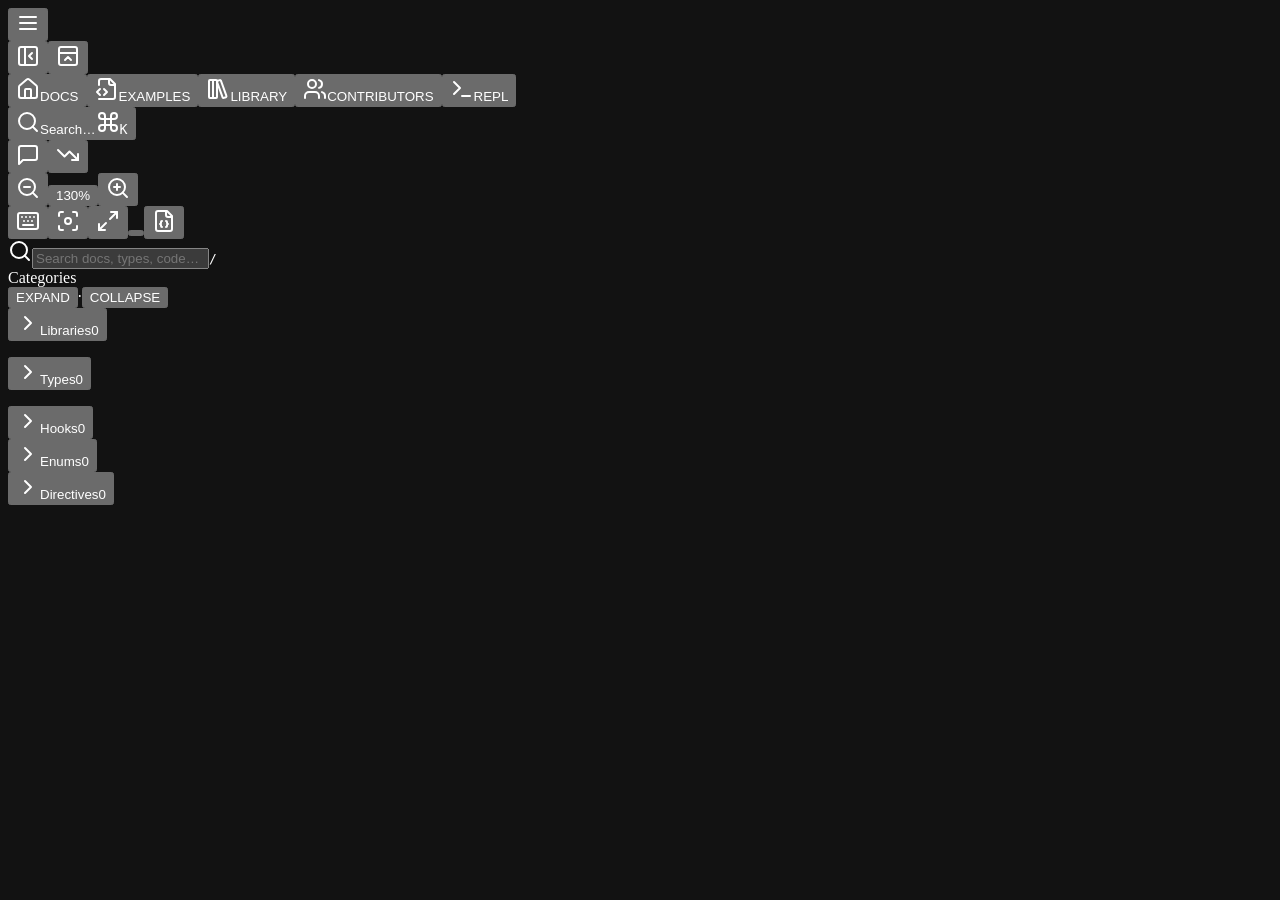
==== commit 068c3627: "Update 9 **ADDED**  - Wide mode (keyboard shortcut W)  **FIXED**  - Library fields are now fully qua" ====
--- a/index.html
+++ b/index.html
@@ -1,4 +1,4 @@
-<!DOCTYPE html><html lang="en"><head><meta charSet="utf-8"/><meta name="viewport" content="width=device-width, initial-scale=1"/><link rel="preload" href="/StarfallEx/_next/static/media/GeistMono_Variable-s.p.3ms9vq719j3f8.woff2" as="font" crossorigin="" type="font/woff2"/><link rel="preload" href="/StarfallEx/_next/static/media/Geist_Variable-s.p.0mrjj4bg00-he.woff2" as="font" crossorigin="" type="font/woff2"/><link rel="stylesheet" href="/StarfallEx/_next/static/chunks/3253yfpsjcoh6.css" data-precedence="next"/><link rel="stylesheet" href="/StarfallEx/_next/static/chunks/3lxtyh1z2dvun.css" data-precedence="next"/><link rel="stylesheet" href="/StarfallEx/_next/static/chunks/2kqpgfy2o5kvm.css" data-precedence="next"/><link rel="preload" as="script" fetchPriority="low" href="/StarfallEx/_next/static/chunks/310vm2bl3xxpt.js"/><script src="/StarfallEx/_next/static/chunks/0jw4jivscv1ye.js" async=""></script><script src="/StarfallEx/_next/static/chunks/12f6-2s_gopn8.js" async=""></script><script src="/StarfallEx/_next/static/chunks/20t4driulqt2j.js" async=""></script><script src="/StarfallEx/_next/static/chunks/turbopack-0odigt1kegos9.js" async=""></script><script src="/StarfallEx/_next/static/chunks/0h2qsuyze9ds1.js" async="" crossorigin=""></script><script src="/StarfallEx/_next/static/chunks/2kzu5vw8q_87u.js" async="" crossorigin=""></script><script src="/StarfallEx/_next/static/chunks/1h7vs1m1ozp41.js" async="" crossorigin=""></script><script src="/StarfallEx/_next/static/chunks/2hq449l4aukpz.js" async="" crossorigin=""></script><script src="/StarfallEx/_next/static/chunks/3uv35-i5vmft0.js" async="" crossorigin=""></script><link rel="manifest" href="/StarfallEx/manifest.json"/><meta name="theme-color" content="#1a1a1a"/><meta name="apple-mobile-web-app-capable" content="yes"/><meta name="apple-mobile-web-app-status-bar-style" content="black-translucent"/><meta name="apple-mobile-web-app-title" content="Starfall Docs"/><link rel="apple-touch-icon" href="/StarfallEx/icons/icon-192x192.png"/><meta name="next-size-adjust" content=""/><title>Starfall - Reference Manual</title><meta name="description" content="Modern, searchable documentation for Starfall scripting. Browse libraries, types, hooks, enums, and directives with typo-tolerant search and live code examples."/><meta name="author" content="Starfall"/><meta name="keywords" content="Starfall,StarfallEx,Lua,GMod,Scripting API,Documentation,Hooks,Types,Directives"/><meta property="og:title" content="Starfall"/><meta property="og:description" content="Searchable scripting API reference for Starfall."/><meta property="og:site_name" content="Starfall"/><meta property="og:type" content="website"/><meta name="twitter:card" content="summary_large_image"/><meta name="twitter:title" content="Starfall"/><meta name="twitter:description" content="Searchable scripting API reference for Starfall."/><link rel="icon" href="favicon.png"/><script id="theme-init">(function () {
+<!DOCTYPE html><html lang="en"><head><meta charSet="utf-8"/><meta name="viewport" content="width=device-width, initial-scale=1"/><link rel="preload" href="/StarfallEx/_next/static/media/GeistMono_Variable-s.p.3ms9vq719j3f8.woff2" as="font" crossorigin="" type="font/woff2"/><link rel="preload" href="/StarfallEx/_next/static/media/Geist_Variable-s.p.0mrjj4bg00-he.woff2" as="font" crossorigin="" type="font/woff2"/><link rel="stylesheet" href="/StarfallEx/_next/static/chunks/3253yfpsjcoh6.css" data-precedence="next"/><link rel="stylesheet" href="/StarfallEx/_next/static/chunks/3lxtyh1z2dvun.css" data-precedence="next"/><link rel="stylesheet" href="/StarfallEx/_next/static/chunks/1s8gly58ycydn.css" data-precedence="next"/><link rel="preload" as="script" fetchPriority="low" href="/StarfallEx/_next/static/chunks/310vm2bl3xxpt.js"/><script src="/StarfallEx/_next/static/chunks/0jw4jivscv1ye.js" async=""></script><script src="/StarfallEx/_next/static/chunks/12f6-2s_gopn8.js" async=""></script><script src="/StarfallEx/_next/static/chunks/20t4driulqt2j.js" async=""></script><script src="/StarfallEx/_next/static/chunks/turbopack-0odigt1kegos9.js" async=""></script><script src="/StarfallEx/_next/static/chunks/0h2qsuyze9ds1.js" async="" crossorigin=""></script><script src="/StarfallEx/_next/static/chunks/2kzu5vw8q_87u.js" async="" crossorigin=""></script><script src="/StarfallEx/_next/static/chunks/1h7vs1m1ozp41.js" async="" crossorigin=""></script><script src="/StarfallEx/_next/static/chunks/2hq449l4aukpz.js" async="" crossorigin=""></script><script src="/StarfallEx/_next/static/chunks/1-_0onizx1btp.js" async="" crossorigin=""></script><link rel="manifest" href="/StarfallEx/manifest.json"/><meta name="theme-color" content="#1a1a1a"/><meta name="apple-mobile-web-app-capable" content="yes"/><meta name="apple-mobile-web-app-status-bar-style" content="black-translucent"/><meta name="apple-mobile-web-app-title" content="Starfall Docs"/><link rel="apple-touch-icon" href="/StarfallEx/icons/icon-192x192.png"/><meta name="next-size-adjust" content=""/><title>Starfall - Reference Manual</title><meta name="description" content="Modern, searchable documentation for Starfall scripting. Browse libraries, types, hooks, enums, and directives with typo-tolerant search and live code examples."/><meta name="author" content="Starfall"/><meta name="keywords" content="Starfall,StarfallEx,Lua,GMod,Scripting API,Documentation,Hooks,Types,Directives"/><meta property="og:title" content="Starfall"/><meta property="og:description" content="Searchable scripting API reference for Starfall."/><meta property="og:site_name" content="Starfall"/><meta property="og:type" content="website"/><meta name="twitter:card" content="summary_large_image"/><meta name="twitter:title" content="Starfall"/><meta name="twitter:description" content="Searchable scripting API reference for Starfall."/><link rel="icon" href="favicon.png"/><script id="theme-init">(function () {
   try {
     var s = localStorage.getItem("sf-docs-theme");
     var t = s || "black";
@@ -10,7 +10,7 @@
     root.classList.add(r);
     root.style.colorScheme = r === "black" ? "dark" : r;
   } catch (e) {}
-})();</script><script src="/StarfallEx/_next/static/chunks/0cz1d0mv5g_q7.js" noModule=""></script></head><body class="geistsans_8f6d0cab-module__tZ-5eq__variable geistmono_c1bb73bf-module__l4mOPa__variable antialiased bg-background text-foreground doc-theme-transition"><div hidden=""><!--$--><!--/$--></div><div class="doc-app-module-scss-module__tY9mDG__shell"><header class="sticky top-0 z-40 flex h-14 items-center gap-3 border-b border-border bg-background/80 px-4 backdrop-blur-md"><div class="lg:hidden"><button data-slot="sheet-trigger" class="inline-flex items-center justify-center gap-2 whitespace-nowrap rounded-md text-sm font-medium transition-all disabled:pointer-events-none disabled:opacity-50 [&amp;_svg]:pointer-events-none [&amp;_svg:not([class*=&#x27;size-&#x27;])]:size-4 shrink-0 [&amp;_svg]:shrink-0 outline-none focus-visible:border-ring focus-visible:ring-ring/50 focus-visible:ring-[3px] aria-invalid:ring-destructive/20 dark:aria-invalid:ring-destructive/40 aria-invalid:border-destructive hover:bg-accent hover:text-accent-foreground dark:hover:bg-accent/50 size-9 h-9 w-9" aria-label="Open menu" type="button" aria-haspopup="dialog" aria-expanded="false" data-state="closed"><svg xmlns="http://www.w3.org/2000/svg" width="24" height="24" viewBox="0 0 24 24" fill="none" stroke="currentColor" stroke-width="2" stroke-linecap="round" stroke-linejoin="round" class="lucide lucide-menu h-5 w-5" aria-hidden="true"><path d="M4 12h16"></path><path d="M4 18h16"></path><path d="M4 6h16"></path></svg></button></div><button data-slot="button" class="inline-flex items-center justify-center gap-2 whitespace-nowrap rounded-md text-sm font-medium transition-all disabled:pointer-events-none disabled:opacity-50 [&amp;_svg]:pointer-events-none [&amp;_svg:not([class*=&#x27;size-&#x27;])]:size-4 shrink-0 [&amp;_svg]:shrink-0 outline-none focus-visible:border-ring focus-visible:ring-ring/50 focus-visible:ring-[3px] aria-invalid:ring-destructive/20 dark:aria-invalid:ring-destructive/40 aria-invalid:border-destructive hover:bg-accent hover:text-accent-foreground dark:hover:bg-accent/50 size-9 h-9 w-9" aria-label="Enter focus mode" title="Focus mode (hide sidebar) (Z)" aria-pressed="false"><svg xmlns="http://www.w3.org/2000/svg" width="24" height="24" viewBox="0 0 24 24" fill="none" stroke="currentColor" stroke-width="2" stroke-linecap="round" stroke-linejoin="round" class="lucide lucide-panel-left-close h-4 w-4" aria-hidden="true"><rect width="18" height="18" x="3" y="3" rx="2"></rect><path d="M9 3v18"></path><path d="m16 15-3-3 3-3"></path></svg></button><button data-slot="button" class="inline-flex items-center justify-center gap-2 whitespace-nowrap rounded-md text-sm font-medium transition-all disabled:pointer-events-none disabled:opacity-50 [&amp;_svg]:pointer-events-none [&amp;_svg:not([class*=&#x27;size-&#x27;])]:size-4 shrink-0 [&amp;_svg]:shrink-0 outline-none focus-visible:border-ring focus-visible:ring-ring/50 focus-visible:ring-[3px] aria-invalid:ring-destructive/20 dark:aria-invalid:ring-destructive/40 aria-invalid:border-destructive hover:bg-accent hover:text-accent-foreground dark:hover:bg-accent/50 size-9 h-9 w-9" aria-label="Switch to horizontal sidebar" title="Horizontal sidebar (H)" aria-pressed="false"><svg xmlns="http://www.w3.org/2000/svg" width="24" height="24" viewBox="0 0 24 24" fill="none" stroke="currentColor" stroke-width="2" stroke-linecap="round" stroke-linejoin="round" class="lucide lucide-panel-top-close h-4 w-4" aria-hidden="true"><rect width="18" height="18" x="3" y="3" rx="2"></rect><path d="M3 9h18"></path><path d="m9 16 3-3 3 3"></path></svg></button><div class="relative ml-3 flex items-center rounded-lg border border-border bg-muted/40 p-0.5"><button class="relative z-10 flex items-center gap-1.5 rounded-md px-2.5 py-1 text-xs font-medium transition-colors font-semibold text-[color:var(--doc-accent)]"><div class="absolute inset-0 rounded-md border border-[color:var(--doc-accent)] bg-[color:var(--doc-accent-soft)] shadow-sm"></div><span class="relative z-10 flex items-center gap-1.5"><svg xmlns="http://www.w3.org/2000/svg" width="24" height="24" viewBox="0 0 24 24" fill="none" stroke="currentColor" stroke-width="2" stroke-linecap="round" stroke-linejoin="round" class="lucide lucide-house h-3 w-3" aria-hidden="true"><path d="M15 21v-8a1 1 0 0 0-1-1h-4a1 1 0 0 0-1 1v8"></path><path d="M3 10a2 2 0 0 1 .709-1.528l7-5.999a2 2 0 0 1 2.582 0l7 5.999A2 2 0 0 1 21 10v9a2 2 0 0 1-2 2H5a2 2 0 0 1-2-2z"></path></svg>DOCS</span></button><button class="relative z-10 flex items-center gap-1.5 rounded-md px-2.5 py-1 text-xs font-medium transition-colors text-muted-foreground hover:text-foreground/70"><span class="relative z-10 flex items-center gap-1.5"><svg xmlns="http://www.w3.org/2000/svg" width="24" height="24" viewBox="0 0 24 24" fill="none" stroke="currentColor" stroke-width="2" stroke-linecap="round" stroke-linejoin="round" class="lucide lucide-file-code2 lucide-file-code-2 h-3 w-3" aria-hidden="true"><path d="M4 22h14a2 2 0 0 0 2-2V7l-5-5H6a2 2 0 0 0-2 2v4"></path><path d="M14 2v4a2 2 0 0 0 2 2h4"></path><path d="m5 12-3 3 3 3"></path><path d="m9 18 3-3-3-3"></path></svg>EXAMPLES</span></button><button class="relative z-10 flex items-center gap-1.5 rounded-md px-2.5 py-1 text-xs font-medium transition-colors text-muted-foreground hover:text-foreground/70"><span class="relative z-10 flex items-center gap-1.5"><svg xmlns="http://www.w3.org/2000/svg" width="24" height="24" viewBox="0 0 24 24" fill="none" stroke="currentColor" stroke-width="2" stroke-linecap="round" stroke-linejoin="round" class="lucide lucide-library-big h-3 w-3" aria-hidden="true"><rect width="8" height="18" x="3" y="3" rx="1"></rect><path d="M7 3v18"></path><path d="M20.4 18.9c.2.5-.1 1.1-.6 1.3l-1.9.7c-.5.2-1.1-.1-1.3-.6L11.1 5.1c-.2-.5.1-1.1.6-1.3l1.9-.7c.5-.2 1.1.1 1.3.6Z"></path></svg>LIBRARY</span></button><button class="relative z-10 flex items-center gap-1.5 rounded-md px-2.5 py-1 text-xs font-medium transition-colors text-muted-foreground hover:text-foreground/70"><span class="relative z-10 flex items-center gap-1.5"><svg xmlns="http://www.w3.org/2000/svg" width="24" height="24" viewBox="0 0 24 24" fill="none" stroke="currentColor" stroke-width="2" stroke-linecap="round" stroke-linejoin="round" class="lucide lucide-users h-3 w-3" aria-hidden="true"><path d="M16 21v-2a4 4 0 0 0-4-4H6a4 4 0 0 0-4 4v2"></path><path d="M16 3.128a4 4 0 0 1 0 7.744"></path><path d="M22 21v-2a4 4 0 0 0-3-3.87"></path><circle cx="9" cy="7" r="4"></circle></svg>CONTRIBUTORS</span></button><button class="relative z-10 flex items-center gap-1.5 rounded-md px-2.5 py-1 text-xs font-medium transition-colors text-muted-foreground hover:text-foreground/70"><span class="relative z-10 flex items-center gap-1.5"><svg xmlns="http://www.w3.org/2000/svg" width="24" height="24" viewBox="0 0 24 24" fill="none" stroke="currentColor" stroke-width="2" stroke-linecap="round" stroke-linejoin="round" class="lucide lucide-terminal h-3 w-3" aria-hidden="true"><path d="M12 19h8"></path><path d="m4 17 6-6-6-6"></path></svg>REPL</span></button></div><button class="ml-2 hidden items-center gap-2 rounded-lg border border-border bg-muted/40 px-3 py-1.5 text-sm text-muted-foreground transition-colors hover:bg-muted hover:text-foreground md:flex" title="Open command palette (⌘K)"><svg xmlns="http://www.w3.org/2000/svg" width="24" height="24" viewBox="0 0 24 24" fill="none" stroke="currentColor" stroke-width="2" stroke-linecap="round" stroke-linejoin="round" class="lucide lucide-search h-3.5 w-3.5" aria-hidden="true"><path d="m21 21-4.34-4.34"></path><circle cx="11" cy="11" r="8"></circle></svg><span>Search…</span><kbd class="ml-4 inline-flex items-center gap-0.5 rounded border border-border bg-background px-1.5 py-0.5 text-[10px] font-medium"><svg xmlns="http://www.w3.org/2000/svg" width="24" height="24" viewBox="0 0 24 24" fill="none" stroke="currentColor" stroke-width="2" stroke-linecap="round" stroke-linejoin="round" class="lucide lucide-command h-2.5 w-2.5" aria-hidden="true"><path d="M15 6v12a3 3 0 1 0 3-3H6a3 3 0 1 0 3 3V6a3 3 0 1 0-3 3h12a3 3 0 1 0-3-3"></path></svg>K</kbd></button><div class="ml-auto flex items-center gap-1.5"><button data-slot="button" class="items-center justify-center gap-2 whitespace-nowrap rounded-md text-sm font-medium transition-all disabled:pointer-events-none disabled:opacity-50 [&amp;_svg]:pointer-events-none [&amp;_svg:not([class*=&#x27;size-&#x27;])]:size-4 shrink-0 [&amp;_svg]:shrink-0 outline-none focus-visible:border-ring focus-visible:ring-ring/50 focus-visible:ring-[3px] aria-invalid:ring-destructive/20 dark:aria-invalid:ring-destructive/40 aria-invalid:border-destructive hover:bg-accent hover:text-accent-foreground dark:hover:bg-accent/50 size-9 h-9 w-9 hidden" aria-label="Hide feedback widget" title="Hide &quot;Was this helpful?&quot; widget" aria-pressed="false"><svg xmlns="http://www.w3.org/2000/svg" width="24" height="24" viewBox="0 0 24 24" fill="none" stroke="currentColor" stroke-width="2" stroke-linecap="round" stroke-linejoin="round" class="lucide lucide-message-square h-4 w-4" aria-hidden="true"><path d="M21 15a2 2 0 0 1-2 2H7l-4 4V5a2 2 0 0 1 2-2h14a2 2 0 0 1 2 2z"></path></svg></button><button data-slot="button" class="items-center justify-center gap-2 whitespace-nowrap rounded-md text-sm font-medium transition-all disabled:pointer-events-none disabled:opacity-50 [&amp;_svg]:pointer-events-none [&amp;_svg:not([class*=&#x27;size-&#x27;])]:size-4 shrink-0 [&amp;_svg]:shrink-0 outline-none focus-visible:border-ring focus-visible:ring-ring/50 focus-visible:ring-[3px] aria-invalid:ring-destructive/20 dark:aria-invalid:ring-destructive/40 aria-invalid:border-destructive hover:bg-accent hover:text-accent-foreground dark:hover:bg-accent/50 size-9 h-9 w-9 hidden bg-[color:var(--doc-accent-soft)] text-[color:var(--doc-accent)]" aria-label="Show popular entries" title="Show &quot;Popular entries&quot; section" aria-pressed="true"><svg xmlns="http://www.w3.org/2000/svg" width="24" height="24" viewBox="0 0 24 24" fill="none" stroke="currentColor" stroke-width="2" stroke-linecap="round" stroke-linejoin="round" class="lucide lucide-trending-down h-4 w-4" aria-hidden="true"><path d="M16 17h6v-6"></path><path d="m22 17-8.5-8.5-5 5L2 7"></path></svg></button><div class="hidden items-center gap-1.5 md:flex"><button data-slot="button" class="inline-flex items-center justify-center gap-2 whitespace-nowrap rounded-md text-sm font-medium transition-all disabled:pointer-events-none disabled:opacity-50 [&amp;_svg]:pointer-events-none [&amp;_svg:not([class*=&#x27;size-&#x27;])]:size-4 shrink-0 [&amp;_svg]:shrink-0 outline-none focus-visible:border-ring focus-visible:ring-ring/50 focus-visible:ring-[3px] aria-invalid:ring-destructive/20 dark:aria-invalid:ring-destructive/40 aria-invalid:border-destructive hover:bg-accent hover:text-accent-foreground dark:hover:bg-accent/50 size-9 h-9 w-9" title="Zoom out (-)"><svg xmlns="http://www.w3.org/2000/svg" width="24" height="24" viewBox="0 0 24 24" fill="none" stroke="currentColor" stroke-width="2" stroke-linecap="round" stroke-linejoin="round" class="lucide lucide-zoom-out h-4 w-4" aria-hidden="true"><circle cx="11" cy="11" r="8"></circle><line x1="21" x2="16.65" y1="21" y2="16.65"></line><line x1="8" x2="14" y1="11" y2="11"></line></svg></button><button class="rounded px-1.5 py-0.5 text-[11px] font-mono text-muted-foreground transition-colors hover:bg-background hover:text-foreground" title="Reset zoom">130<!-- -->%</button><button data-slot="button" class="inline-flex items-center justify-center gap-2 whitespace-nowrap rounded-md text-sm font-medium transition-all disabled:pointer-events-none disabled:opacity-50 [&amp;_svg]:pointer-events-none [&amp;_svg:not([class*=&#x27;size-&#x27;])]:size-4 shrink-0 [&amp;_svg]:shrink-0 outline-none focus-visible:border-ring focus-visible:ring-ring/50 focus-visible:ring-[3px] aria-invalid:ring-destructive/20 dark:aria-invalid:ring-destructive/40 aria-invalid:border-destructive hover:bg-accent hover:text-accent-foreground dark:hover:bg-accent/50 size-9 h-9 w-9" title="Zoom in (+)"><svg xmlns="http://www.w3.org/2000/svg" width="24" height="24" viewBox="0 0 24 24" fill="none" stroke="currentColor" stroke-width="2" stroke-linecap="round" stroke-linejoin="round" class="lucide lucide-zoom-in h-4 w-4" aria-hidden="true"><circle cx="11" cy="11" r="8"></circle><line x1="21" x2="16.65" y1="21" y2="16.65"></line><line x1="11" x2="11" y1="8" y2="14"></line><line x1="8" x2="14" y1="11" y2="11"></line></svg></button></div><button data-slot="button" class="items-center justify-center gap-2 whitespace-nowrap rounded-md text-sm font-medium transition-all disabled:pointer-events-none disabled:opacity-50 [&amp;_svg]:pointer-events-none [&amp;_svg:not([class*=&#x27;size-&#x27;])]:size-4 shrink-0 [&amp;_svg]:shrink-0 outline-none focus-visible:border-ring focus-visible:ring-ring/50 focus-visible:ring-[3px] aria-invalid:ring-destructive/20 dark:aria-invalid:ring-destructive/40 aria-invalid:border-destructive hover:bg-accent hover:text-accent-foreground dark:hover:bg-accent/50 size-9 h-9 w-9 hidden" aria-label="Keyboard shortcuts" title="Keyboard shortcuts (?)"><svg xmlns="http://www.w3.org/2000/svg" width="24" height="24" viewBox="0 0 24 24" fill="none" stroke="currentColor" stroke-width="2" stroke-linecap="round" stroke-linejoin="round" class="lucide lucide-keyboard h-4 w-4" aria-hidden="true"><path d="M10 8h.01"></path><path d="M12 12h.01"></path><path d="M14 8h.01"></path><path d="M16 12h.01"></path><path d="M18 8h.01"></path><path d="M6 8h.01"></path><path d="M7 16h10"></path><path d="M8 12h.01"></path><rect width="20" height="16" x="2" y="4" rx="2"></rect></svg></button><button data-slot="button" class="inline-flex items-center justify-center gap-2 whitespace-nowrap rounded-md text-sm font-medium transition-all disabled:pointer-events-none disabled:opacity-50 [&amp;_svg]:pointer-events-none [&amp;_svg:not([class*=&#x27;size-&#x27;])]:size-4 shrink-0 [&amp;_svg]:shrink-0 outline-none focus-visible:border-ring focus-visible:ring-ring/50 focus-visible:ring-[3px] aria-invalid:ring-destructive/20 dark:aria-invalid:ring-destructive/40 aria-invalid:border-destructive hover:bg-accent hover:text-accent-foreground dark:hover:bg-accent/50 size-9 h-9 w-9 bg-[color:var(--doc-accent-soft)] text-[color:var(--doc-accent)]" aria-label="Exit minimal mode" title="Exit minimal mode (M)" aria-pressed="true"><svg xmlns="http://www.w3.org/2000/svg" width="24" height="24" viewBox="0 0 24 24" fill="none" stroke="currentColor" stroke-width="2" stroke-linecap="round" stroke-linejoin="round" class="lucide lucide-focus h-4 w-4" aria-hidden="true"><circle cx="12" cy="12" r="3"></circle><path d="M3 7V5a2 2 0 0 1 2-2h2"></path><path d="M17 3h2a2 2 0 0 1 2 2v2"></path><path d="M21 17v2a2 2 0 0 1-2 2h-2"></path><path d="M7 21H5a2 2 0 0 1-2-2v-2"></path></svg></button><button data-slot="dropdown-menu-trigger" class="inline-flex items-center justify-center gap-2 whitespace-nowrap rounded-md text-sm font-medium transition-all disabled:pointer-events-none disabled:opacity-50 [&amp;_svg]:pointer-events-none [&amp;_svg:not([class*=&#x27;size-&#x27;])]:size-4 shrink-0 [&amp;_svg]:shrink-0 outline-none focus-visible:border-ring focus-visible:ring-ring/50 focus-visible:ring-[3px] aria-invalid:ring-destructive/20 dark:aria-invalid:ring-destructive/40 aria-invalid:border-destructive hover:bg-accent hover:text-accent-foreground dark:hover:bg-accent/50 size-9 h-9 w-9" aria-label="Select theme" title="Select theme (T)" type="button" id="radix-_R_272ltdb_" aria-haspopup="menu" aria-expanded="false" data-state="closed"><div class="h-4 w-4"></div></button><button data-slot="button" class="inline-flex items-center justify-center gap-2 whitespace-nowrap rounded-md text-sm font-medium transition-all disabled:pointer-events-none disabled:opacity-50 [&amp;_svg]:pointer-events-none [&amp;_svg:not([class*=&#x27;size-&#x27;])]:size-4 shrink-0 [&amp;_svg]:shrink-0 outline-none focus-visible:border-ring focus-visible:ring-ring/50 focus-visible:ring-[3px] aria-invalid:ring-destructive/20 dark:aria-invalid:ring-destructive/40 aria-invalid:border-destructive hover:bg-accent hover:text-accent-foreground dark:hover:bg-accent/50 size-9 h-9 w-9" aria-label="Data source settings" title="Data source"><svg xmlns="http://www.w3.org/2000/svg" width="24" height="24" viewBox="0 0 24 24" fill="none" stroke="currentColor" stroke-width="2" stroke-linecap="round" stroke-linejoin="round" class="lucide lucide-file-json h-4 w-4" aria-hidden="true"><path d="M15 2H6a2 2 0 0 0-2 2v16a2 2 0 0 0 2 2h12a2 2 0 0 0 2-2V7Z"></path><path d="M14 2v4a2 2 0 0 0 2 2h4"></path><path d="M10 12a1 1 0 0 0-1 1v1a1 1 0 0 1-1 1 1 1 0 0 1 1 1v1a1 1 0 0 0 1 1"></path><path d="M14 18a1 1 0 0 0 1-1v-1a1 1 0 0 1 1-1 1 1 0 0 1-1-1v-1a1 1 0 0 0-1-1"></path></svg></button></div></header><div class="doc-app-module-scss-module__tY9mDG__body"><aside class="doc-app-module-scss-module__tY9mDG__sidebar"><div class="flex h-full flex-col overflow-hidden"><div class="shrink-0 border-b border-sidebar-border p-3"><div class="relative w-full"><div class="group flex items-center gap-2 rounded-lg border border-input bg-background/70 px-3 py-2 transition focus-within:border-[color:var(--ring)] focus-within:ring-2 focus-within:ring-[color:var(--ring)]/30"><svg xmlns="http://www.w3.org/2000/svg" width="24" height="24" viewBox="0 0 24 24" fill="none" stroke="currentColor" stroke-width="2" stroke-linecap="round" stroke-linejoin="round" class="lucide lucide-search h-4 w-4 shrink-0 text-muted-foreground" aria-hidden="true"><path d="m21 21-4.34-4.34"></path><circle cx="11" cy="11" r="8"></circle></svg><input type="text" placeholder="Search docs, types, code…" class="w-full bg-transparent text-sm outline-none placeholder:text-muted-foreground" aria-label="Search documentation" spellCheck="false" autoComplete="off" value=""/><kbd class="hidden shrink-0 items-center gap-0.5 rounded border border-border bg-muted px-1.5 py-0.5 text-[10px] font-medium text-muted-foreground lg:inline-flex">/</kbd></div></div></div><div class="min-h-0 flex-1 overflow-hidden"><div class="flex h-full min-h-0 flex-col overflow-hidden bg-sidebar text-sidebar-foreground"><div data-sidebar-scroll="true" class="min-h-0 flex-1 overflow-y-auto overflow-x-hidden"><div class="flex flex-col gap-4 overflow-x-hidden p-3"><div class="flex shrink-0 items-center justify-between gap-1 rounded-lg border border-border bg-muted/30 px-2 py-1.5"><span class="shrink-0 text-[11px] font-medium uppercase tracking-wider text-muted-foreground">Categories</span><div class="flex shrink-0 items-center gap-0.5"><button class="rounded px-1.5 py-0.5 text-[11px] text-muted-foreground transition-colors hover:bg-background hover:text-foreground disabled:opacity-40 disabled:hover:bg-transparent" title="Expand all categories">EXPAND</button><span class="text-muted-foreground/40">·</span><button class="rounded px-1.5 py-0.5 text-[11px] text-muted-foreground transition-colors hover:bg-background hover:text-foreground disabled:opacity-40 disabled:hover:bg-transparent" title="Collapse all categories">COLLAPSE</button></div></div><div><button class="flex w-full items-center gap-2 rounded-md px-2 text-left font-semibold text-sidebar-foreground hover:bg-sidebar-accent doc-focus-ring py-1 text-[13px]" aria-expanded="true"><svg xmlns="http://www.w3.org/2000/svg" width="24" height="24" viewBox="0 0 24 24" fill="none" stroke="currentColor" stroke-width="2" stroke-linecap="round" stroke-linejoin="round" class="lucide lucide-chevron-right h-4 w-4 text-muted-foreground transition-transform rotate-90" aria-hidden="true"><path d="m9 18 6-6-6-6"></path></svg><span class="flex-1">Libraries</span><span class="rounded-full bg-muted px-1.5 py-0.5 text-[10px] font-medium text-muted-foreground">0</span></button><div class="mt-1 ml-1 flex flex-col gap-0.5"><ul class="flex flex-col gap-0.5"></ul></div></div><div><button class="flex w-full items-center gap-2 rounded-md px-2 text-left font-semibold text-sidebar-foreground hover:bg-sidebar-accent doc-focus-ring py-1 text-[13px]" aria-expanded="true"><svg xmlns="http://www.w3.org/2000/svg" width="24" height="24" viewBox="0 0 24 24" fill="none" stroke="currentColor" stroke-width="2" stroke-linecap="round" stroke-linejoin="round" class="lucide lucide-chevron-right h-4 w-4 text-muted-foreground transition-transform rotate-90" aria-hidden="true"><path d="m9 18 6-6-6-6"></path></svg><span class="flex-1">Types</span><span class="rounded-full bg-muted px-1.5 py-0.5 text-[10px] font-medium text-muted-foreground">0</span></button><div class="mt-1 ml-1 flex flex-col gap-0.5"><ul class="flex flex-col gap-0.5"></ul></div></div><div><button class="flex w-full items-center gap-2 rounded-md px-2 text-left font-semibold text-sidebar-foreground hover:bg-sidebar-accent doc-focus-ring py-1 text-[13px]" aria-expanded="false"><svg xmlns="http://www.w3.org/2000/svg" width="24" height="24" viewBox="0 0 24 24" fill="none" stroke="currentColor" stroke-width="2" stroke-linecap="round" stroke-linejoin="round" class="lucide lucide-chevron-right h-4 w-4 text-muted-foreground transition-transform" aria-hidden="true"><path d="m9 18 6-6-6-6"></path></svg><span class="flex-1">Hooks</span><span class="rounded-full bg-muted px-1.5 py-0.5 text-[10px] font-medium text-muted-foreground">0</span></button></div><div><button class="flex w-full items-center gap-2 rounded-md px-2 text-left font-semibold text-sidebar-foreground hover:bg-sidebar-accent doc-focus-ring py-1 text-[13px]" aria-expanded="false"><svg xmlns="http://www.w3.org/2000/svg" width="24" height="24" viewBox="0 0 24 24" fill="none" stroke="currentColor" stroke-width="2" stroke-linecap="round" stroke-linejoin="round" class="lucide lucide-chevron-right h-4 w-4 text-muted-foreground transition-transform" aria-hidden="true"><path d="m9 18 6-6-6-6"></path></svg><span class="flex-1">Enums</span><span class="rounded-full bg-muted px-1.5 py-0.5 text-[10px] font-medium text-muted-foreground">0</span></button></div><div><button class="flex w-full items-center gap-2 rounded-md px-2 text-left font-semibold text-sidebar-foreground hover:bg-sidebar-accent doc-focus-ring py-1 text-[13px]" aria-expanded="false"><svg xmlns="http://www.w3.org/2000/svg" width="24" height="24" viewBox="0 0 24 24" fill="none" stroke="currentColor" stroke-width="2" stroke-linecap="round" stroke-linejoin="round" class="lucide lucide-chevron-right h-4 w-4 text-muted-foreground transition-transform" aria-hidden="true"><path d="m9 18 6-6-6-6"></path></svg><span class="flex-1">Directives</span><span class="rounded-full bg-muted px-1.5 py-0.5 text-[10px] font-medium text-muted-foreground">0</span></button></div></div></div></div></div></div><div class="doc-app-module-scss-module__tY9mDG__resizeHandle" role="separator" aria-orientation="vertical" aria-valuenow="500" aria-valuemin="320" aria-valuemax="700"></div></aside><main id="main-content" class="doc-app-module-scss-module__tY9mDG__content relative"><div class="doc-app-module-scss-module__tY9mDG__loading"><div class="doc-app-module-scss-module__tY9mDG__skeletonLine" style="width:40%;height:28px"></div><div class="doc-app-module-scss-module__tY9mDG__skeletonLine" style="width:60%"></div><div class="doc-app-module-scss-module__tY9mDG__skeletonLine" style="width:30%"></div><div style="height:80px" class="doc-app-module-scss-module__tY9mDG__skeletonLine"></div><div class="doc-app-module-scss-module__tY9mDG__skeletonLine" style="width:25%"></div><div style="height:120px" class="doc-app-module-scss-module__tY9mDG__skeletonLine"></div><div class="doc-app-module-scss-module__tY9mDG__skeletonLine" style="width:20%"></div><div style="height:60px" class="doc-app-module-scss-module__tY9mDG__skeletonLine"></div></div></main></div></div><!--$--><!--/$--><div role="region" aria-label="Notifications (F8)" tabindex="-1" style="pointer-events:none"><ol tabindex="-1" class="fixed top-0 z-[100] flex max-h-screen w-full flex-col-reverse p-4 sm:bottom-0 sm:right-0 sm:top-auto sm:flex-col md:max-w-[420px]"></ol></div><section aria-label="Notifications alt+T" tabindex="-1" aria-live="polite" aria-relevant="additions text" aria-atomic="false"></section><script id="pwa-register">
+})();</script><script src="/StarfallEx/_next/static/chunks/0cz1d0mv5g_q7.js" noModule=""></script></head><body class="geistsans_8f6d0cab-module__tZ-5eq__variable geistmono_c1bb73bf-module__l4mOPa__variable antialiased bg-background text-foreground doc-theme-transition"><div hidden=""><!--$--><!--/$--></div><div class="doc-app-module-scss-module__tY9mDG__shell"><header class="sticky top-0 z-40 flex h-14 items-center gap-3 border-b border-border bg-background/80 px-4 backdrop-blur-md"><div class="lg:hidden"><button data-slot="sheet-trigger" class="inline-flex items-center justify-center gap-2 whitespace-nowrap rounded-md text-sm font-medium transition-all disabled:pointer-events-none disabled:opacity-50 [&amp;_svg]:pointer-events-none [&amp;_svg:not([class*=&#x27;size-&#x27;])]:size-4 shrink-0 [&amp;_svg]:shrink-0 outline-none focus-visible:border-ring focus-visible:ring-ring/50 focus-visible:ring-[3px] aria-invalid:ring-destructive/20 dark:aria-invalid:ring-destructive/40 aria-invalid:border-destructive hover:bg-accent hover:text-accent-foreground dark:hover:bg-accent/50 size-9 h-9 w-9" aria-label="Open menu" type="button" aria-haspopup="dialog" aria-expanded="false" data-state="closed"><svg xmlns="http://www.w3.org/2000/svg" width="24" height="24" viewBox="0 0 24 24" fill="none" stroke="currentColor" stroke-width="2" stroke-linecap="round" stroke-linejoin="round" class="lucide lucide-menu h-5 w-5" aria-hidden="true"><path d="M4 12h16"></path><path d="M4 18h16"></path><path d="M4 6h16"></path></svg></button></div><button data-slot="button" class="inline-flex items-center justify-center gap-2 whitespace-nowrap rounded-md text-sm font-medium transition-all disabled:pointer-events-none disabled:opacity-50 [&amp;_svg]:pointer-events-none [&amp;_svg:not([class*=&#x27;size-&#x27;])]:size-4 shrink-0 [&amp;_svg]:shrink-0 outline-none focus-visible:border-ring focus-visible:ring-ring/50 focus-visible:ring-[3px] aria-invalid:ring-destructive/20 dark:aria-invalid:ring-destructive/40 aria-invalid:border-destructive hover:bg-accent hover:text-accent-foreground dark:hover:bg-accent/50 size-9 h-9 w-9" aria-label="Enter focus mode" title="Focus mode (hide sidebar) (Z)" aria-pressed="false"><svg xmlns="http://www.w3.org/2000/svg" width="24" height="24" viewBox="0 0 24 24" fill="none" stroke="currentColor" stroke-width="2" stroke-linecap="round" stroke-linejoin="round" class="lucide lucide-panel-left-close h-4 w-4" aria-hidden="true"><rect width="18" height="18" x="3" y="3" rx="2"></rect><path d="M9 3v18"></path><path d="m16 15-3-3 3-3"></path></svg></button><button data-slot="button" class="inline-flex items-center justify-center gap-2 whitespace-nowrap rounded-md text-sm font-medium transition-all disabled:pointer-events-none disabled:opacity-50 [&amp;_svg]:pointer-events-none [&amp;_svg:not([class*=&#x27;size-&#x27;])]:size-4 shrink-0 [&amp;_svg]:shrink-0 outline-none focus-visible:border-ring focus-visible:ring-ring/50 focus-visible:ring-[3px] aria-invalid:ring-destructive/20 dark:aria-invalid:ring-destructive/40 aria-invalid:border-destructive hover:bg-accent hover:text-accent-foreground dark:hover:bg-accent/50 size-9 h-9 w-9" aria-label="Switch to horizontal sidebar" title="Horizontal sidebar (H)" aria-pressed="false"><svg xmlns="http://www.w3.org/2000/svg" width="24" height="24" viewBox="0 0 24 24" fill="none" stroke="currentColor" stroke-width="2" stroke-linecap="round" stroke-linejoin="round" class="lucide lucide-panel-top-close h-4 w-4" aria-hidden="true"><rect width="18" height="18" x="3" y="3" rx="2"></rect><path d="M3 9h18"></path><path d="m9 16 3-3 3 3"></path></svg></button><div class="relative ml-3 flex items-center rounded-lg border border-border bg-muted/40 p-0.5"><button class="relative z-10 flex items-center gap-1.5 rounded-md px-2.5 py-1 text-xs font-medium transition-colors font-semibold text-[color:var(--doc-accent)]"><div class="absolute inset-0 rounded-md border border-[color:var(--doc-accent)] bg-[color:var(--doc-accent-soft)] shadow-sm"></div><span class="relative z-10 flex items-center gap-1.5"><svg xmlns="http://www.w3.org/2000/svg" width="24" height="24" viewBox="0 0 24 24" fill="none" stroke="currentColor" stroke-width="2" stroke-linecap="round" stroke-linejoin="round" class="lucide lucide-house h-3 w-3" aria-hidden="true"><path d="M15 21v-8a1 1 0 0 0-1-1h-4a1 1 0 0 0-1 1v8"></path><path d="M3 10a2 2 0 0 1 .709-1.528l7-5.999a2 2 0 0 1 2.582 0l7 5.999A2 2 0 0 1 21 10v9a2 2 0 0 1-2 2H5a2 2 0 0 1-2-2z"></path></svg>DOCS</span></button><button class="relative z-10 flex items-center gap-1.5 rounded-md px-2.5 py-1 text-xs font-medium transition-colors text-muted-foreground hover:text-foreground/70"><span class="relative z-10 flex items-center gap-1.5"><svg xmlns="http://www.w3.org/2000/svg" width="24" height="24" viewBox="0 0 24 24" fill="none" stroke="currentColor" stroke-width="2" stroke-linecap="round" stroke-linejoin="round" class="lucide lucide-file-code2 lucide-file-code-2 h-3 w-3" aria-hidden="true"><path d="M4 22h14a2 2 0 0 0 2-2V7l-5-5H6a2 2 0 0 0-2 2v4"></path><path d="M14 2v4a2 2 0 0 0 2 2h4"></path><path d="m5 12-3 3 3 3"></path><path d="m9 18 3-3-3-3"></path></svg>EXAMPLES</span></button><button class="relative z-10 flex items-center gap-1.5 rounded-md px-2.5 py-1 text-xs font-medium transition-colors text-muted-foreground hover:text-foreground/70"><span class="relative z-10 flex items-center gap-1.5"><svg xmlns="http://www.w3.org/2000/svg" width="24" height="24" viewBox="0 0 24 24" fill="none" stroke="currentColor" stroke-width="2" stroke-linecap="round" stroke-linejoin="round" class="lucide lucide-library-big h-3 w-3" aria-hidden="true"><rect width="8" height="18" x="3" y="3" rx="1"></rect><path d="M7 3v18"></path><path d="M20.4 18.9c.2.5-.1 1.1-.6 1.3l-1.9.7c-.5.2-1.1-.1-1.3-.6L11.1 5.1c-.2-.5.1-1.1.6-1.3l1.9-.7c.5-.2 1.1.1 1.3.6Z"></path></svg>LIBRARY</span></button><button class="relative z-10 flex items-center gap-1.5 rounded-md px-2.5 py-1 text-xs font-medium transition-colors text-muted-foreground hover:text-foreground/70"><span class="relative z-10 flex items-center gap-1.5"><svg xmlns="http://www.w3.org/2000/svg" width="24" height="24" viewBox="0 0 24 24" fill="none" stroke="currentColor" stroke-width="2" stroke-linecap="round" stroke-linejoin="round" class="lucide lucide-users h-3 w-3" aria-hidden="true"><path d="M16 21v-2a4 4 0 0 0-4-4H6a4 4 0 0 0-4 4v2"></path><path d="M16 3.128a4 4 0 0 1 0 7.744"></path><path d="M22 21v-2a4 4 0 0 0-3-3.87"></path><circle cx="9" cy="7" r="4"></circle></svg>CONTRIBUTORS</span></button><button class="relative z-10 flex items-center gap-1.5 rounded-md px-2.5 py-1 text-xs font-medium transition-colors text-muted-foreground hover:text-foreground/70"><span class="relative z-10 flex items-center gap-1.5"><svg xmlns="http://www.w3.org/2000/svg" width="24" height="24" viewBox="0 0 24 24" fill="none" stroke="currentColor" stroke-width="2" stroke-linecap="round" stroke-linejoin="round" class="lucide lucide-terminal h-3 w-3" aria-hidden="true"><path d="M12 19h8"></path><path d="m4 17 6-6-6-6"></path></svg>REPL</span></button></div><button class="ml-2 hidden items-center gap-2 rounded-lg border border-border bg-muted/40 px-3 py-1.5 text-sm text-muted-foreground transition-colors hover:bg-muted hover:text-foreground md:flex" title="Open command palette (⌘K)"><svg xmlns="http://www.w3.org/2000/svg" width="24" height="24" viewBox="0 0 24 24" fill="none" stroke="currentColor" stroke-width="2" stroke-linecap="round" stroke-linejoin="round" class="lucide lucide-search h-3.5 w-3.5" aria-hidden="true"><path d="m21 21-4.34-4.34"></path><circle cx="11" cy="11" r="8"></circle></svg><span>Search…</span><kbd class="ml-4 inline-flex items-center gap-0.5 rounded border border-border bg-background px-1.5 py-0.5 text-[10px] font-medium"><svg xmlns="http://www.w3.org/2000/svg" width="24" height="24" viewBox="0 0 24 24" fill="none" stroke="currentColor" stroke-width="2" stroke-linecap="round" stroke-linejoin="round" class="lucide lucide-command h-2.5 w-2.5" aria-hidden="true"><path d="M15 6v12a3 3 0 1 0 3-3H6a3 3 0 1 0 3 3V6a3 3 0 1 0-3 3h12a3 3 0 1 0-3-3"></path></svg>K</kbd></button><div class="ml-auto flex items-center gap-1.5"><button data-slot="button" class="items-center justify-center gap-2 whitespace-nowrap rounded-md text-sm font-medium transition-all disabled:pointer-events-none disabled:opacity-50 [&amp;_svg]:pointer-events-none [&amp;_svg:not([class*=&#x27;size-&#x27;])]:size-4 shrink-0 [&amp;_svg]:shrink-0 outline-none focus-visible:border-ring focus-visible:ring-ring/50 focus-visible:ring-[3px] aria-invalid:ring-destructive/20 dark:aria-invalid:ring-destructive/40 aria-invalid:border-destructive hover:bg-accent hover:text-accent-foreground dark:hover:bg-accent/50 size-9 h-9 w-9 hidden" aria-label="Hide feedback widget" title="Hide &quot;Was this helpful?&quot; widget" aria-pressed="false"><svg xmlns="http://www.w3.org/2000/svg" width="24" height="24" viewBox="0 0 24 24" fill="none" stroke="currentColor" stroke-width="2" stroke-linecap="round" stroke-linejoin="round" class="lucide lucide-message-square h-4 w-4" aria-hidden="true"><path d="M21 15a2 2 0 0 1-2 2H7l-4 4V5a2 2 0 0 1 2-2h14a2 2 0 0 1 2 2z"></path></svg></button><button data-slot="button" class="items-center justify-center gap-2 whitespace-nowrap rounded-md text-sm font-medium transition-all disabled:pointer-events-none disabled:opacity-50 [&amp;_svg]:pointer-events-none [&amp;_svg:not([class*=&#x27;size-&#x27;])]:size-4 shrink-0 [&amp;_svg]:shrink-0 outline-none focus-visible:border-ring focus-visible:ring-ring/50 focus-visible:ring-[3px] aria-invalid:ring-destructive/20 dark:aria-invalid:ring-destructive/40 aria-invalid:border-destructive hover:bg-accent hover:text-accent-foreground dark:hover:bg-accent/50 size-9 h-9 w-9 hidden bg-[color:var(--doc-accent-soft)] text-[color:var(--doc-accent)]" aria-label="Show popular entries" title="Show &quot;Popular entries&quot; section" aria-pressed="true"><svg xmlns="http://www.w3.org/2000/svg" width="24" height="24" viewBox="0 0 24 24" fill="none" stroke="currentColor" stroke-width="2" stroke-linecap="round" stroke-linejoin="round" class="lucide lucide-trending-down h-4 w-4" aria-hidden="true"><path d="M16 17h6v-6"></path><path d="m22 17-8.5-8.5-5 5L2 7"></path></svg></button><div class="hidden items-center gap-1.5 md:flex"><button data-slot="button" class="inline-flex items-center justify-center gap-2 whitespace-nowrap rounded-md text-sm font-medium transition-all disabled:pointer-events-none disabled:opacity-50 [&amp;_svg]:pointer-events-none [&amp;_svg:not([class*=&#x27;size-&#x27;])]:size-4 shrink-0 [&amp;_svg]:shrink-0 outline-none focus-visible:border-ring focus-visible:ring-ring/50 focus-visible:ring-[3px] aria-invalid:ring-destructive/20 dark:aria-invalid:ring-destructive/40 aria-invalid:border-destructive hover:bg-accent hover:text-accent-foreground dark:hover:bg-accent/50 size-9 h-9 w-9" title="Zoom out (-)"><svg xmlns="http://www.w3.org/2000/svg" width="24" height="24" viewBox="0 0 24 24" fill="none" stroke="currentColor" stroke-width="2" stroke-linecap="round" stroke-linejoin="round" class="lucide lucide-zoom-out h-4 w-4" aria-hidden="true"><circle cx="11" cy="11" r="8"></circle><line x1="21" x2="16.65" y1="21" y2="16.65"></line><line x1="8" x2="14" y1="11" y2="11"></line></svg></button><button class="rounded px-1.5 py-0.5 text-[11px] font-mono text-muted-foreground transition-colors hover:bg-background hover:text-foreground" title="Reset zoom">130<!-- -->%</button><button data-slot="button" class="inline-flex items-center justify-center gap-2 whitespace-nowrap rounded-md text-sm font-medium transition-all disabled:pointer-events-none disabled:opacity-50 [&amp;_svg]:pointer-events-none [&amp;_svg:not([class*=&#x27;size-&#x27;])]:size-4 shrink-0 [&amp;_svg]:shrink-0 outline-none focus-visible:border-ring focus-visible:ring-ring/50 focus-visible:ring-[3px] aria-invalid:ring-destructive/20 dark:aria-invalid:ring-destructive/40 aria-invalid:border-destructive hover:bg-accent hover:text-accent-foreground dark:hover:bg-accent/50 size-9 h-9 w-9" title="Zoom in (+)"><svg xmlns="http://www.w3.org/2000/svg" width="24" height="24" viewBox="0 0 24 24" fill="none" stroke="currentColor" stroke-width="2" stroke-linecap="round" stroke-linejoin="round" class="lucide lucide-zoom-in h-4 w-4" aria-hidden="true"><circle cx="11" cy="11" r="8"></circle><line x1="21" x2="16.65" y1="21" y2="16.65"></line><line x1="11" x2="11" y1="8" y2="14"></line><line x1="8" x2="14" y1="11" y2="11"></line></svg></button></div><button data-slot="button" class="items-center justify-center gap-2 whitespace-nowrap rounded-md text-sm font-medium transition-all disabled:pointer-events-none disabled:opacity-50 [&amp;_svg]:pointer-events-none [&amp;_svg:not([class*=&#x27;size-&#x27;])]:size-4 shrink-0 [&amp;_svg]:shrink-0 outline-none focus-visible:border-ring focus-visible:ring-ring/50 focus-visible:ring-[3px] aria-invalid:ring-destructive/20 dark:aria-invalid:ring-destructive/40 aria-invalid:border-destructive hover:bg-accent hover:text-accent-foreground dark:hover:bg-accent/50 size-9 h-9 w-9 hidden" aria-label="Keyboard shortcuts" title="Keyboard shortcuts (?)"><svg xmlns="http://www.w3.org/2000/svg" width="24" height="24" viewBox="0 0 24 24" fill="none" stroke="currentColor" stroke-width="2" stroke-linecap="round" stroke-linejoin="round" class="lucide lucide-keyboard h-4 w-4" aria-hidden="true"><path d="M10 8h.01"></path><path d="M12 12h.01"></path><path d="M14 8h.01"></path><path d="M16 12h.01"></path><path d="M18 8h.01"></path><path d="M6 8h.01"></path><path d="M7 16h10"></path><path d="M8 12h.01"></path><rect width="20" height="16" x="2" y="4" rx="2"></rect></svg></button><button data-slot="button" class="inline-flex items-center justify-center gap-2 whitespace-nowrap rounded-md text-sm font-medium transition-all disabled:pointer-events-none disabled:opacity-50 [&amp;_svg]:pointer-events-none [&amp;_svg:not([class*=&#x27;size-&#x27;])]:size-4 shrink-0 [&amp;_svg]:shrink-0 outline-none focus-visible:border-ring focus-visible:ring-ring/50 focus-visible:ring-[3px] aria-invalid:ring-destructive/20 dark:aria-invalid:ring-destructive/40 aria-invalid:border-destructive hover:bg-accent hover:text-accent-foreground dark:hover:bg-accent/50 size-9 h-9 w-9 bg-[color:var(--doc-accent-soft)] text-[color:var(--doc-accent)]" aria-label="Exit minimal mode" title="Exit minimal mode (M)" aria-pressed="true"><svg xmlns="http://www.w3.org/2000/svg" width="24" height="24" viewBox="0 0 24 24" fill="none" stroke="currentColor" stroke-width="2" stroke-linecap="round" stroke-linejoin="round" class="lucide lucide-focus h-4 w-4" aria-hidden="true"><circle cx="12" cy="12" r="3"></circle><path d="M3 7V5a2 2 0 0 1 2-2h2"></path><path d="M17 3h2a2 2 0 0 1 2 2v2"></path><path d="M21 17v2a2 2 0 0 1-2 2h-2"></path><path d="M7 21H5a2 2 0 0 1-2-2v-2"></path></svg></button><button data-slot="button" class="inline-flex items-center justify-center gap-2 whitespace-nowrap rounded-md text-sm font-medium transition-all disabled:pointer-events-none disabled:opacity-50 [&amp;_svg]:pointer-events-none [&amp;_svg:not([class*=&#x27;size-&#x27;])]:size-4 shrink-0 [&amp;_svg]:shrink-0 outline-none focus-visible:border-ring focus-visible:ring-ring/50 focus-visible:ring-[3px] aria-invalid:ring-destructive/20 dark:aria-invalid:ring-destructive/40 aria-invalid:border-destructive hover:bg-accent hover:text-accent-foreground dark:hover:bg-accent/50 size-9 h-9 w-9" aria-label="Enter wide mode" title="Wide mode (W)" aria-pressed="false"><svg xmlns="http://www.w3.org/2000/svg" width="24" height="24" viewBox="0 0 24 24" fill="none" stroke="currentColor" stroke-width="2" stroke-linecap="round" stroke-linejoin="round" class="lucide lucide-maximize2 lucide-maximize-2 h-4 w-4" aria-hidden="true"><path d="M15 3h6v6"></path><path d="m21 3-7 7"></path><path d="m3 21 7-7"></path><path d="M9 21H3v-6"></path></svg></button><button data-slot="dropdown-menu-trigger" class="inline-flex items-center justify-center gap-2 whitespace-nowrap rounded-md text-sm font-medium transition-all disabled:pointer-events-none disabled:opacity-50 [&amp;_svg]:pointer-events-none [&amp;_svg:not([class*=&#x27;size-&#x27;])]:size-4 shrink-0 [&amp;_svg]:shrink-0 outline-none focus-visible:border-ring focus-visible:ring-ring/50 focus-visible:ring-[3px] aria-invalid:ring-destructive/20 dark:aria-invalid:ring-destructive/40 aria-invalid:border-destructive hover:bg-accent hover:text-accent-foreground dark:hover:bg-accent/50 size-9 h-9 w-9" aria-label="Select theme" title="Select theme (T)" type="button" id="radix-_R_2f2ltdb_" aria-haspopup="menu" aria-expanded="false" data-state="closed"><div class="h-4 w-4"></div></button><button data-slot="button" class="inline-flex items-center justify-center gap-2 whitespace-nowrap rounded-md text-sm font-medium transition-all disabled:pointer-events-none disabled:opacity-50 [&amp;_svg]:pointer-events-none [&amp;_svg:not([class*=&#x27;size-&#x27;])]:size-4 shrink-0 [&amp;_svg]:shrink-0 outline-none focus-visible:border-ring focus-visible:ring-ring/50 focus-visible:ring-[3px] aria-invalid:ring-destructive/20 dark:aria-invalid:ring-destructive/40 aria-invalid:border-destructive hover:bg-accent hover:text-accent-foreground dark:hover:bg-accent/50 size-9 h-9 w-9" aria-label="Data source settings" title="Data source"><svg xmlns="http://www.w3.org/2000/svg" width="24" height="24" viewBox="0 0 24 24" fill="none" stroke="currentColor" stroke-width="2" stroke-linecap="round" stroke-linejoin="round" class="lucide lucide-file-json h-4 w-4" aria-hidden="true"><path d="M15 2H6a2 2 0 0 0-2 2v16a2 2 0 0 0 2 2h12a2 2 0 0 0 2-2V7Z"></path><path d="M14 2v4a2 2 0 0 0 2 2h4"></path><path d="M10 12a1 1 0 0 0-1 1v1a1 1 0 0 1-1 1 1 1 0 0 1 1 1v1a1 1 0 0 0 1 1"></path><path d="M14 18a1 1 0 0 0 1-1v-1a1 1 0 0 1 1-1 1 1 0 0 1-1-1v-1a1 1 0 0 0-1-1"></path></svg></button></div></header><div class="doc-app-module-scss-module__tY9mDG__body"><aside class="doc-app-module-scss-module__tY9mDG__sidebar"><div class="flex h-full flex-col overflow-hidden"><div class="shrink-0 border-b border-sidebar-border p-3"><div class="relative w-full"><div class="group flex items-center gap-2 rounded-lg border border-input bg-background/70 px-3 py-2 transition focus-within:border-[color:var(--ring)] focus-within:ring-2 focus-within:ring-[color:var(--ring)]/30"><svg xmlns="http://www.w3.org/2000/svg" width="24" height="24" viewBox="0 0 24 24" fill="none" stroke="currentColor" stroke-width="2" stroke-linecap="round" stroke-linejoin="round" class="lucide lucide-search h-4 w-4 shrink-0 text-muted-foreground" aria-hidden="true"><path d="m21 21-4.34-4.34"></path><circle cx="11" cy="11" r="8"></circle></svg><input type="text" placeholder="Search docs, types, code…" class="w-full bg-transparent text-sm outline-none placeholder:text-muted-foreground" aria-label="Search documentation" spellCheck="false" autoComplete="off" value=""/><kbd class="hidden shrink-0 items-center gap-0.5 rounded border border-border bg-muted px-1.5 py-0.5 text-[10px] font-medium text-muted-foreground lg:inline-flex">/</kbd></div></div></div><div class="min-h-0 flex-1 overflow-hidden"><div class="flex h-full min-h-0 flex-col overflow-hidden bg-sidebar text-sidebar-foreground"><div data-sidebar-scroll="true" class="min-h-0 flex-1 overflow-y-auto overflow-x-hidden"><div class="flex flex-col gap-4 overflow-x-hidden p-3"><div class="flex shrink-0 items-center justify-between gap-1 rounded-lg border border-border bg-muted/30 px-2 py-1.5"><span class="shrink-0 text-[11px] font-medium uppercase tracking-wider text-muted-foreground">Categories</span><div class="flex shrink-0 items-center gap-0.5"><button class="rounded px-1.5 py-0.5 text-[11px] text-muted-foreground transition-colors hover:bg-background hover:text-foreground disabled:opacity-40 disabled:hover:bg-transparent" title="Expand all categories">EXPAND</button><span class="text-muted-foreground/40">·</span><button class="rounded px-1.5 py-0.5 text-[11px] text-muted-foreground transition-colors hover:bg-background hover:text-foreground disabled:opacity-40 disabled:hover:bg-transparent" title="Collapse all categories">COLLAPSE</button></div></div><div><button class="flex w-full items-center gap-2 rounded-md px-2 text-left font-semibold text-sidebar-foreground hover:bg-sidebar-accent doc-focus-ring py-1 text-[13px]" aria-expanded="true"><svg xmlns="http://www.w3.org/2000/svg" width="24" height="24" viewBox="0 0 24 24" fill="none" stroke="currentColor" stroke-width="2" stroke-linecap="round" stroke-linejoin="round" class="lucide lucide-chevron-right h-4 w-4 text-muted-foreground transition-transform rotate-90" aria-hidden="true"><path d="m9 18 6-6-6-6"></path></svg><span class="flex-1">Libraries</span><span class="rounded-full bg-muted px-1.5 py-0.5 text-[10px] font-medium text-muted-foreground">0</span></button><div class="mt-1 ml-1 flex flex-col gap-0.5"><ul class="flex flex-col gap-0.5"></ul></div></div><div><button class="flex w-full items-center gap-2 rounded-md px-2 text-left font-semibold text-sidebar-foreground hover:bg-sidebar-accent doc-focus-ring py-1 text-[13px]" aria-expanded="true"><svg xmlns="http://www.w3.org/2000/svg" width="24" height="24" viewBox="0 0 24 24" fill="none" stroke="currentColor" stroke-width="2" stroke-linecap="round" stroke-linejoin="round" class="lucide lucide-chevron-right h-4 w-4 text-muted-foreground transition-transform rotate-90" aria-hidden="true"><path d="m9 18 6-6-6-6"></path></svg><span class="flex-1">Types</span><span class="rounded-full bg-muted px-1.5 py-0.5 text-[10px] font-medium text-muted-foreground">0</span></button><div class="mt-1 ml-1 flex flex-col gap-0.5"><ul class="flex flex-col gap-0.5"></ul></div></div><div><button class="flex w-full items-center gap-2 rounded-md px-2 text-left font-semibold text-sidebar-foreground hover:bg-sidebar-accent doc-focus-ring py-1 text-[13px]" aria-expanded="false"><svg xmlns="http://www.w3.org/2000/svg" width="24" height="24" viewBox="0 0 24 24" fill="none" stroke="currentColor" stroke-width="2" stroke-linecap="round" stroke-linejoin="round" class="lucide lucide-chevron-right h-4 w-4 text-muted-foreground transition-transform" aria-hidden="true"><path d="m9 18 6-6-6-6"></path></svg><span class="flex-1">Hooks</span><span class="rounded-full bg-muted px-1.5 py-0.5 text-[10px] font-medium text-muted-foreground">0</span></button></div><div><button class="flex w-full items-center gap-2 rounded-md px-2 text-left font-semibold text-sidebar-foreground hover:bg-sidebar-accent doc-focus-ring py-1 text-[13px]" aria-expanded="false"><svg xmlns="http://www.w3.org/2000/svg" width="24" height="24" viewBox="0 0 24 24" fill="none" stroke="currentColor" stroke-width="2" stroke-linecap="round" stroke-linejoin="round" class="lucide lucide-chevron-right h-4 w-4 text-muted-foreground transition-transform" aria-hidden="true"><path d="m9 18 6-6-6-6"></path></svg><span class="flex-1">Enums</span><span class="rounded-full bg-muted px-1.5 py-0.5 text-[10px] font-medium text-muted-foreground">0</span></button></div><div><button class="flex w-full items-center gap-2 rounded-md px-2 text-left font-semibold text-sidebar-foreground hover:bg-sidebar-accent doc-focus-ring py-1 text-[13px]" aria-expanded="false"><svg xmlns="http://www.w3.org/2000/svg" width="24" height="24" viewBox="0 0 24 24" fill="none" stroke="currentColor" stroke-width="2" stroke-linecap="round" stroke-linejoin="round" class="lucide lucide-chevron-right h-4 w-4 text-muted-foreground transition-transform" aria-hidden="true"><path d="m9 18 6-6-6-6"></path></svg><span class="flex-1">Directives</span><span class="rounded-full bg-muted px-1.5 py-0.5 text-[10px] font-medium text-muted-foreground">0</span></button></div></div></div></div></div></div><div class="doc-app-module-scss-module__tY9mDG__resizeHandle" role="separator" aria-orientation="vertical" aria-valuenow="500" aria-valuemin="320" aria-valuemax="700"></div></aside><main id="main-content" class="doc-app-module-scss-module__tY9mDG__content relative"><div class="doc-app-module-scss-module__tY9mDG__loading"><div class="doc-app-module-scss-module__tY9mDG__skeletonLine" style="width:40%;height:28px"></div><div class="doc-app-module-scss-module__tY9mDG__skeletonLine" style="width:60%"></div><div class="doc-app-module-scss-module__tY9mDG__skeletonLine" style="width:30%"></div><div style="height:80px" class="doc-app-module-scss-module__tY9mDG__skeletonLine"></div><div class="doc-app-module-scss-module__tY9mDG__skeletonLine" style="width:25%"></div><div style="height:120px" class="doc-app-module-scss-module__tY9mDG__skeletonLine"></div><div class="doc-app-module-scss-module__tY9mDG__skeletonLine" style="width:20%"></div><div style="height:60px" class="doc-app-module-scss-module__tY9mDG__skeletonLine"></div></div></main></div></div><!--$--><!--/$--><div role="region" aria-label="Notifications (F8)" tabindex="-1" style="pointer-events:none"><ol tabindex="-1" class="fixed top-0 z-[100] flex max-h-screen w-full flex-col-reverse p-4 sm:bottom-0 sm:right-0 sm:top-auto sm:flex-col md:max-w-[420px]"></ol></div><section aria-label="Notifications alt+T" tabindex="-1" aria-live="polite" aria-relevant="additions text" aria-atomic="false"></section><script id="pwa-register">
               if ('serviceWorker' in navigator) {
                 window.addEventListener('load', () => {
                   // Resolve the correct SW path based on current location
@@ -42,4 +42,4 @@
                   });
                 }
               };
-            </script><script src="/StarfallEx/_next/static/chunks/310vm2bl3xxpt.js" id="_R_" async=""></script><script>(self.__next_f=self.__next_f||[]).push([0])</script><script>self.__next_f.push([1,"1:\"$Sreact.fragment\"\n2:I[3822,[\"/StarfallEx/_next/static/chunks/0h2qsuyze9ds1.js\",\"/StarfallEx/_next/static/chunks/2kzu5vw8q_87u.js\",\"/StarfallEx/_next/static/chunks/1h7vs1m1ozp41.js\"],\"THEME_INIT_SCRIPT\"]\n3:I[3822,[\"/StarfallEx/_next/static/chunks/0h2qsuyze9ds1.js\",\"/StarfallEx/_next/static/chunks/2kzu5vw8q_87u.js\",\"/StarfallEx/_next/static/chunks/1h7vs1m1ozp41.js\"],\"ThemeProvider\"]\n4:I[44441,[\"/StarfallEx/_next/static/chunks/0h2qsuyze9ds1.js\",\"/StarfallEx/_next/static/chunks/2kzu5vw8q_87u.js\",\"/StarfallEx/_next/static/chunks/1h7vs1m1ozp41.js\"],\"QueryProvider\"]\n5:I[39756,[\"/StarfallEx/_next/static/chunks/0h2qsuyze9ds1.js\",\"/StarfallEx/_next/static/chunks/2kzu5vw8q_87u.js\",\"/StarfallEx/_next/static/chunks/1h7vs1m1ozp41.js\"],\"default\"]\n6:I[37457,[\"/StarfallEx/_next/static/chunks/0h2qsuyze9ds1.js\",\"/StarfallEx/_next/static/chunks/2kzu5vw8q_87u.js\",\"/StarfallEx/_next/static/chunks/1h7vs1m1ozp41.js\"],\"default\"]\n7:I[77855,[\"/StarfallEx/_next/static/chunks/0h2qsuyze9ds1.js\",\"/StarfallEx/_next/static/chunks/2kzu5vw8q_87u.js\",\"/StarfallEx/_next/static/chunks/1h7vs1m1ozp41.js\"],\"Toaster\"]\n8:I[13354,[\"/StarfallEx/_next/static/chunks/0h2qsuyze9ds1.js\",\"/StarfallEx/_next/static/chunks/2kzu5vw8q_87u.js\",\"/StarfallEx/_next/static/chunks/1h7vs1m1ozp41.js\"],\"Toaster\"]\nc:I[68027,[\"/StarfallEx/_next/static/chunks/0h2qsuyze9ds1.js\",\"/StarfallEx/_next/static/chunks/2kzu5vw8q_87u.js\",\"/StarfallEx/_next/static/chunks/1h7vs1m1ozp41.js\"],\"default\",1]\n:HL[\"/StarfallEx/_next/static/chunks/3253yfpsjcoh6.css\",\"style\"]\n:HL[\"/StarfallEx/_next/static/chunks/3lxtyh1z2dvun.css\",\"style\"]\n:HL[\"/StarfallEx/_next/static/media/GeistMono_Variable-s.p.3ms9vq719j3f8.woff2\",\"font\",{\"crossOrigin\":\"\",\"type\":\"font/woff2\"}]\n:HL[\"/StarfallEx/_next/static/media/Geist_Variable-s.p.0mrjj4bg00-he.woff2\",\"font\",{\"crossOrigin\":\"\",\"type\":\"font/woff2\"}]\n:HL[\"/StarfallEx/_next/static/chunks/2kqpgfy2o5kvm.css\",\"style\"]\n9:T5a4,"])</script><script>self.__next_f.push([1,"\n              if ('serviceWorker' in navigator) {\n                window.addEventListener('load', () =\u003e {\n                  // Resolve the correct SW path based on current location\n                  // This handles Next.js basePath (e.g., /StarfallEx) in production\n                  const swPath = new URL('sw.js', window.location.href).pathname;\n                  navigator.serviceWorker.register(swPath)\n                    .then(reg =\u003e console.log('SW registered: ', reg))\n                    .catch(err =\u003e console.log('SW registration failed: ', err));\n                });\n              }\n              \n              // Handle PWA install prompt\n              let deferredPrompt;\n              window.addEventListener('beforeinstallprompt', (e) =\u003e {\n                e.preventDefault();\n                deferredPrompt = e;\n                console.log('PWA install prompt available');\n              });\n              \n              // Expose install function for custom install buttons\n              window.installPWA = () =\u003e {\n                if (deferredPrompt) {\n                  deferredPrompt.prompt();\n                  deferredPrompt.userChoice.then((choiceResult) =\u003e {\n                    if (choiceResult.outcome === 'accepted') {\n                      console.log('User accepted PWA install');\n                    }\n                    deferredPrompt = null;\n                  });\n                }\n              };\n            "])</script><script>self.__next_f.push([1,"0:{\"P\":null,\"c\":[\"\",\"\"],\"q\":\"\",\"i\":false,\"f\":[[[\"\",{\"children\":[\"__PAGE__\",{},\"$undefined\",\"$undefined\",4608]},\"$undefined\",\"$undefined\",4624],[[\"$\",\"$1\",\"c\",{\"children\":[[[\"$\",\"link\",\"0\",{\"rel\":\"stylesheet\",\"href\":\"/StarfallEx/_next/static/chunks/3253yfpsjcoh6.css\",\"precedence\":\"next\",\"crossOrigin\":\"$undefined\",\"nonce\":\"$undefined\"}],[\"$\",\"link\",\"1\",{\"rel\":\"stylesheet\",\"href\":\"/StarfallEx/_next/static/chunks/3lxtyh1z2dvun.css\",\"precedence\":\"next\",\"crossOrigin\":\"$undefined\",\"nonce\":\"$undefined\"}],[\"$\",\"script\",\"script-0\",{\"src\":\"/StarfallEx/_next/static/chunks/0h2qsuyze9ds1.js\",\"async\":true,\"nonce\":\"$undefined\"}],[\"$\",\"script\",\"script-1\",{\"src\":\"/StarfallEx/_next/static/chunks/2kzu5vw8q_87u.js\",\"async\":true,\"nonce\":\"$undefined\"}],[\"$\",\"script\",\"script-2\",{\"src\":\"/StarfallEx/_next/static/chunks/1h7vs1m1ozp41.js\",\"async\":true,\"nonce\":\"$undefined\"}]],[\"$\",\"html\",null,{\"lang\":\"en\",\"suppressHydrationWarning\":true,\"children\":[[\"$\",\"head\",null,{\"children\":[[\"$\",\"script\",null,{\"id\":\"theme-init\",\"dangerouslySetInnerHTML\":{\"__html\":\"$2\"}}],[\"$\",\"link\",null,{\"rel\":\"manifest\",\"href\":\"/StarfallEx/manifest.json\"}],[\"$\",\"meta\",null,{\"name\":\"theme-color\",\"content\":\"#1a1a1a\"}],[\"$\",\"meta\",null,{\"name\":\"apple-mobile-web-app-capable\",\"content\":\"yes\"}],[\"$\",\"meta\",null,{\"name\":\"apple-mobile-web-app-status-bar-style\",\"content\":\"black-translucent\"}],[\"$\",\"meta\",null,{\"name\":\"apple-mobile-web-app-title\",\"content\":\"Starfall Docs\"}],[\"$\",\"link\",null,{\"rel\":\"apple-touch-icon\",\"href\":\"/StarfallEx/icons/icon-192x192.png\"}]]}],[\"$\",\"body\",null,{\"className\":\"geistsans_8f6d0cab-module__tZ-5eq__variable geistmono_c1bb73bf-module__l4mOPa__variable antialiased bg-background text-foreground doc-theme-transition\",\"children\":[[\"$\",\"$L3\",null,{\"children\":[\"$\",\"$L4\",null,{\"children\":[[\"$\",\"$L5\",null,{\"parallelRouterKey\":\"children\",\"error\":\"$undefined\",\"errorStyles\":\"$undefined\",\"errorScripts\":\"$undefined\",\"template\":[\"$\",\"$L6\",null,{}],\"templateStyles\":\"$undefined\",\"templateScripts\":\"$undefined\",\"notFound\":[[[\"$\",\"title\",null,{\"children\":\"404: This page could not be found.\"}],[\"$\",\"div\",null,{\"style\":{\"fontFamily\":\"system-ui,\\\"Segoe UI\\\",Roboto,Helvetica,Arial,sans-serif,\\\"Apple Color Emoji\\\",\\\"Segoe UI Emoji\\\"\",\"height\":\"100vh\",\"textAlign\":\"center\",\"display\":\"flex\",\"flexDirection\":\"column\",\"alignItems\":\"center\",\"justifyContent\":\"center\"},\"children\":[\"$\",\"div\",null,{\"children\":[[\"$\",\"style\",null,{\"dangerouslySetInnerHTML\":{\"__html\":\"body{color:#000;background:#fff;margin:0}.next-error-h1{border-right:1px solid rgba(0,0,0,.3)}@media (prefers-color-scheme:dark){body{color:#fff;background:#000}.next-error-h1{border-right:1px solid rgba(255,255,255,.3)}}\"}}],[\"$\",\"h1\",null,{\"className\":\"next-error-h1\",\"style\":{\"display\":\"inline-block\",\"margin\":\"0 20px 0 0\",\"padding\":\"0 23px 0 0\",\"fontSize\":24,\"fontWeight\":500,\"verticalAlign\":\"top\",\"lineHeight\":\"49px\"},\"children\":404}],[\"$\",\"div\",null,{\"style\":{\"display\":\"inline-block\"},\"children\":[\"$\",\"h2\",null,{\"style\":{\"fontSize\":14,\"fontWeight\":400,\"lineHeight\":\"49px\",\"margin\":0},\"children\":\"This page could not be found.\"}]}]]}]}]],[]],\"forbidden\":\"$undefined\",\"unauthorized\":\"$undefined\"}],[\"$\",\"$L7\",null,{}],[\"$\",\"$L8\",null,{\"position\":\"bottom-right\",\"richColors\":true,\"closeButton\":true}]]}]}],[\"$\",\"script\",null,{\"id\":\"pwa-register\",\"dangerouslySetInnerHTML\":{\"__html\":\"$9\"}}]]}]]}]]}],{\"children\":[\"$La\",{},null,false,null]},null,false,null],\"$Lb\",false]],\"m\":\"$undefined\",\"G\":[\"$c\",[\"$Ld\",\"$Le\"]],\"S\":true,\"h\":null,\"r\":\"$undefined\",\"s\":\"$undefined\",\"a\":\"$undefined\",\"l\":\"$undefined\",\"p\":\"$undefined\",\"d\":\"$undefined\",\"b\":\"EkHh1SHsUXnaXvVJgtdVf\"}\n"])</script><script>self.__next_f.push([1,"f:I[18978,[\"/StarfallEx/_next/static/chunks/0h2qsuyze9ds1.js\",\"/StarfallEx/_next/static/chunks/2kzu5vw8q_87u.js\",\"/StarfallEx/_next/static/chunks/1h7vs1m1ozp41.js\",\"/StarfallEx/_next/static/chunks/2hq449l4aukpz.js\",\"/StarfallEx/_next/static/chunks/3uv35-i5vmft0.js\"],\"DocApp\"]\n10:I[97367,[\"/StarfallEx/_next/static/chunks/0h2qsuyze9ds1.js\",\"/StarfallEx/_next/static/chunks/2kzu5vw8q_87u.js\",\"/StarfallEx/_next/static/chunks/1h7vs1m1ozp41.js\"],\"OutletBoundary\"]\n11:\"$Sreact.suspense\"\n13:I[97367,[\"/StarfallEx/_next/static/chunks/0h2qsuyze9ds1.js\",\"/StarfallEx/_next/static/chunks/2kzu5vw8q_87u.js\",\"/StarfallEx/_next/static/chunks/1h7vs1m1ozp41.js\"],\"ViewportBoundary\"]\n15:I[97367,[\"/StarfallEx/_next/static/chunks/0h2qsuyze9ds1.js\",\"/StarfallEx/_next/static/chunks/2kzu5vw8q_87u.js\",\"/StarfallEx/_next/static/chunks/1h7vs1m1ozp41.js\"],\"MetadataBoundary\"]\na:[\"$\",\"$1\",\"c\",{\"children\":[[\"$\",\"$Lf\",null,{}],[[\"$\",\"link\",\"0\",{\"rel\":\"stylesheet\",\"href\":\"/StarfallEx/_next/static/chunks/2kqpgfy2o5kvm.css\",\"precedence\":\"next\",\"crossOrigin\":\"$undefined\",\"nonce\":\"$undefined\"}],[\"$\",\"script\",\"script-0\",{\"src\":\"/StarfallEx/_next/static/chunks/2hq449l4aukpz.js\",\"async\":true,\"nonce\":\"$undefined\"}],[\"$\",\"script\",\"script-1\",{\"src\":\"/StarfallEx/_next/static/chunks/3uv35-i5vmft0.js\",\"async\":true,\"nonce\":\"$undefined\"}]],[\"$\",\"$L10\",null,{\"children\":[\"$\",\"$11\",null,{\"name\":\"Next.MetadataOutlet\",\"children\":\"$@12\"}]}]]}]\nb:[\"$\",\"$1\",\"h\",{\"children\":[null,[\"$\",\"$L13\",null,{\"children\":\"$L14\"}],[\"$\",\"div\",null,{\"hidden\":true,\"children\":[\"$\",\"$L15\",null,{\"children\":[\"$\",\"$11\",null,{\"name\":\"Next.Metadata\",\"children\":\"$L16\"}]}]}],[\"$\",\"meta\",null,{\"name\":\"next-size-adjust\",\"content\":\"\"}]]}]\nd:[\"$\",\"link\",\"0\",{\"rel\":\"stylesheet\",\"href\":\"/StarfallEx/_next/static/chunks/3253yfpsjcoh6.css\",\"precedence\":\"next\",\"crossOrigin\":\"$undefined\",\"nonce\":\"$undefined\"}]\ne:[\"$\",\"link\",\"1\",{\"rel\":\"stylesheet\",\"href\":\"/StarfallEx/_next/static/chunks/3lxtyh1z2dvun.css\",\"precedence\":\"next\",\"crossOrigin\":\"$undefined\",\"nonce\":\"$undefined\"}]\n"])</script><script>self.__next_f.push([1,"14:[[\"$\",\"meta\",\"0\",{\"charSet\":\"utf-8\"}],[\"$\",\"meta\",\"1\",{\"name\":\"viewport\",\"content\":\"width=device-width, initial-scale=1\"}]]\n"])</script><script>self.__next_f.push([1,"17:I[27201,[\"/StarfallEx/_next/static/chunks/0h2qsuyze9ds1.js\",\"/StarfallEx/_next/static/chunks/2kzu5vw8q_87u.js\",\"/StarfallEx/_next/static/chunks/1h7vs1m1ozp41.js\"],\"IconMark\"]\n12:null\n16:[[\"$\",\"title\",\"0\",{\"children\":\"Starfall - Reference Manual\"}],[\"$\",\"meta\",\"1\",{\"name\":\"description\",\"content\":\"Modern, searchable documentation for Starfall scripting. Browse libraries, types, hooks, enums, and directives with typo-tolerant search and live code examples.\"}],[\"$\",\"meta\",\"2\",{\"name\":\"author\",\"content\":\"Starfall\"}],[\"$\",\"meta\",\"3\",{\"name\":\"keywords\",\"content\":\"Starfall,StarfallEx,Lua,GMod,Scripting API,Documentation,Hooks,Types,Directives\"}],[\"$\",\"meta\",\"4\",{\"property\":\"og:title\",\"content\":\"Starfall\"}],[\"$\",\"meta\",\"5\",{\"property\":\"og:description\",\"content\":\"Searchable scripting API reference for Starfall.\"}],[\"$\",\"meta\",\"6\",{\"property\":\"og:site_name\",\"content\":\"Starfall\"}],[\"$\",\"meta\",\"7\",{\"property\":\"og:type\",\"content\":\"website\"}],[\"$\",\"meta\",\"8\",{\"name\":\"twitter:card\",\"content\":\"summary_large_image\"}],[\"$\",\"meta\",\"9\",{\"name\":\"twitter:title\",\"content\":\"Starfall\"}],[\"$\",\"meta\",\"10\",{\"name\":\"twitter:description\",\"content\":\"Searchable scripting API reference for Starfall.\"}],[\"$\",\"link\",\"11\",{\"rel\":\"icon\",\"href\":\"favicon.png\"}],[\"$\",\"$L17\",\"12\",{}]]\n"])</script></body></html>+            </script><script src="/StarfallEx/_next/static/chunks/310vm2bl3xxpt.js" id="_R_" async=""></script><script>(self.__next_f=self.__next_f||[]).push([0])</script><script>self.__next_f.push([1,"1:\"$Sreact.fragment\"\n2:I[3822,[\"/StarfallEx/_next/static/chunks/0h2qsuyze9ds1.js\",\"/StarfallEx/_next/static/chunks/2kzu5vw8q_87u.js\",\"/StarfallEx/_next/static/chunks/1h7vs1m1ozp41.js\"],\"THEME_INIT_SCRIPT\"]\n3:I[3822,[\"/StarfallEx/_next/static/chunks/0h2qsuyze9ds1.js\",\"/StarfallEx/_next/static/chunks/2kzu5vw8q_87u.js\",\"/StarfallEx/_next/static/chunks/1h7vs1m1ozp41.js\"],\"ThemeProvider\"]\n4:I[44441,[\"/StarfallEx/_next/static/chunks/0h2qsuyze9ds1.js\",\"/StarfallEx/_next/static/chunks/2kzu5vw8q_87u.js\",\"/StarfallEx/_next/static/chunks/1h7vs1m1ozp41.js\"],\"QueryProvider\"]\n5:I[39756,[\"/StarfallEx/_next/static/chunks/0h2qsuyze9ds1.js\",\"/StarfallEx/_next/static/chunks/2kzu5vw8q_87u.js\",\"/StarfallEx/_next/static/chunks/1h7vs1m1ozp41.js\"],\"default\"]\n6:I[37457,[\"/StarfallEx/_next/static/chunks/0h2qsuyze9ds1.js\",\"/StarfallEx/_next/static/chunks/2kzu5vw8q_87u.js\",\"/StarfallEx/_next/static/chunks/1h7vs1m1ozp41.js\"],\"default\"]\n7:I[77855,[\"/StarfallEx/_next/static/chunks/0h2qsuyze9ds1.js\",\"/StarfallEx/_next/static/chunks/2kzu5vw8q_87u.js\",\"/StarfallEx/_next/static/chunks/1h7vs1m1ozp41.js\"],\"Toaster\"]\n8:I[13354,[\"/StarfallEx/_next/static/chunks/0h2qsuyze9ds1.js\",\"/StarfallEx/_next/static/chunks/2kzu5vw8q_87u.js\",\"/StarfallEx/_next/static/chunks/1h7vs1m1ozp41.js\"],\"Toaster\"]\nc:I[68027,[\"/StarfallEx/_next/static/chunks/0h2qsuyze9ds1.js\",\"/StarfallEx/_next/static/chunks/2kzu5vw8q_87u.js\",\"/StarfallEx/_next/static/chunks/1h7vs1m1ozp41.js\"],\"default\",1]\n:HL[\"/StarfallEx/_next/static/chunks/3253yfpsjcoh6.css\",\"style\"]\n:HL[\"/StarfallEx/_next/static/chunks/3lxtyh1z2dvun.css\",\"style\"]\n:HL[\"/StarfallEx/_next/static/media/GeistMono_Variable-s.p.3ms9vq719j3f8.woff2\",\"font\",{\"crossOrigin\":\"\",\"type\":\"font/woff2\"}]\n:HL[\"/StarfallEx/_next/static/media/Geist_Variable-s.p.0mrjj4bg00-he.woff2\",\"font\",{\"crossOrigin\":\"\",\"type\":\"font/woff2\"}]\n:HL[\"/StarfallEx/_next/static/chunks/1s8gly58ycydn.css\",\"style\"]\n9:T5a4,"])</script><script>self.__next_f.push([1,"\n              if ('serviceWorker' in navigator) {\n                window.addEventListener('load', () =\u003e {\n                  // Resolve the correct SW path based on current location\n                  // This handles Next.js basePath (e.g., /StarfallEx) in production\n                  const swPath = new URL('sw.js', window.location.href).pathname;\n                  navigator.serviceWorker.register(swPath)\n                    .then(reg =\u003e console.log('SW registered: ', reg))\n                    .catch(err =\u003e console.log('SW registration failed: ', err));\n                });\n              }\n              \n              // Handle PWA install prompt\n              let deferredPrompt;\n              window.addEventListener('beforeinstallprompt', (e) =\u003e {\n                e.preventDefault();\n                deferredPrompt = e;\n                console.log('PWA install prompt available');\n              });\n              \n              // Expose install function for custom install buttons\n              window.installPWA = () =\u003e {\n                if (deferredPrompt) {\n                  deferredPrompt.prompt();\n                  deferredPrompt.userChoice.then((choiceResult) =\u003e {\n                    if (choiceResult.outcome === 'accepted') {\n                      console.log('User accepted PWA install');\n                    }\n                    deferredPrompt = null;\n                  });\n                }\n              };\n            "])</script><script>self.__next_f.push([1,"0:{\"P\":null,\"c\":[\"\",\"\"],\"q\":\"\",\"i\":false,\"f\":[[[\"\",{\"children\":[\"__PAGE__\",{},\"$undefined\",\"$undefined\",4608]},\"$undefined\",\"$undefined\",4624],[[\"$\",\"$1\",\"c\",{\"children\":[[[\"$\",\"link\",\"0\",{\"rel\":\"stylesheet\",\"href\":\"/StarfallEx/_next/static/chunks/3253yfpsjcoh6.css\",\"precedence\":\"next\",\"crossOrigin\":\"$undefined\",\"nonce\":\"$undefined\"}],[\"$\",\"link\",\"1\",{\"rel\":\"stylesheet\",\"href\":\"/StarfallEx/_next/static/chunks/3lxtyh1z2dvun.css\",\"precedence\":\"next\",\"crossOrigin\":\"$undefined\",\"nonce\":\"$undefined\"}],[\"$\",\"script\",\"script-0\",{\"src\":\"/StarfallEx/_next/static/chunks/0h2qsuyze9ds1.js\",\"async\":true,\"nonce\":\"$undefined\"}],[\"$\",\"script\",\"script-1\",{\"src\":\"/StarfallEx/_next/static/chunks/2kzu5vw8q_87u.js\",\"async\":true,\"nonce\":\"$undefined\"}],[\"$\",\"script\",\"script-2\",{\"src\":\"/StarfallEx/_next/static/chunks/1h7vs1m1ozp41.js\",\"async\":true,\"nonce\":\"$undefined\"}]],[\"$\",\"html\",null,{\"lang\":\"en\",\"suppressHydrationWarning\":true,\"children\":[[\"$\",\"head\",null,{\"children\":[[\"$\",\"script\",null,{\"id\":\"theme-init\",\"dangerouslySetInnerHTML\":{\"__html\":\"$2\"}}],[\"$\",\"link\",null,{\"rel\":\"manifest\",\"href\":\"/StarfallEx/manifest.json\"}],[\"$\",\"meta\",null,{\"name\":\"theme-color\",\"content\":\"#1a1a1a\"}],[\"$\",\"meta\",null,{\"name\":\"apple-mobile-web-app-capable\",\"content\":\"yes\"}],[\"$\",\"meta\",null,{\"name\":\"apple-mobile-web-app-status-bar-style\",\"content\":\"black-translucent\"}],[\"$\",\"meta\",null,{\"name\":\"apple-mobile-web-app-title\",\"content\":\"Starfall Docs\"}],[\"$\",\"link\",null,{\"rel\":\"apple-touch-icon\",\"href\":\"/StarfallEx/icons/icon-192x192.png\"}]]}],[\"$\",\"body\",null,{\"className\":\"geistsans_8f6d0cab-module__tZ-5eq__variable geistmono_c1bb73bf-module__l4mOPa__variable antialiased bg-background text-foreground doc-theme-transition\",\"children\":[[\"$\",\"$L3\",null,{\"children\":[\"$\",\"$L4\",null,{\"children\":[[\"$\",\"$L5\",null,{\"parallelRouterKey\":\"children\",\"error\":\"$undefined\",\"errorStyles\":\"$undefined\",\"errorScripts\":\"$undefined\",\"template\":[\"$\",\"$L6\",null,{}],\"templateStyles\":\"$undefined\",\"templateScripts\":\"$undefined\",\"notFound\":[[[\"$\",\"title\",null,{\"children\":\"404: This page could not be found.\"}],[\"$\",\"div\",null,{\"style\":{\"fontFamily\":\"system-ui,\\\"Segoe UI\\\",Roboto,Helvetica,Arial,sans-serif,\\\"Apple Color Emoji\\\",\\\"Segoe UI Emoji\\\"\",\"height\":\"100vh\",\"textAlign\":\"center\",\"display\":\"flex\",\"flexDirection\":\"column\",\"alignItems\":\"center\",\"justifyContent\":\"center\"},\"children\":[\"$\",\"div\",null,{\"children\":[[\"$\",\"style\",null,{\"dangerouslySetInnerHTML\":{\"__html\":\"body{color:#000;background:#fff;margin:0}.next-error-h1{border-right:1px solid rgba(0,0,0,.3)}@media (prefers-color-scheme:dark){body{color:#fff;background:#000}.next-error-h1{border-right:1px solid rgba(255,255,255,.3)}}\"}}],[\"$\",\"h1\",null,{\"className\":\"next-error-h1\",\"style\":{\"display\":\"inline-block\",\"margin\":\"0 20px 0 0\",\"padding\":\"0 23px 0 0\",\"fontSize\":24,\"fontWeight\":500,\"verticalAlign\":\"top\",\"lineHeight\":\"49px\"},\"children\":404}],[\"$\",\"div\",null,{\"style\":{\"display\":\"inline-block\"},\"children\":[\"$\",\"h2\",null,{\"style\":{\"fontSize\":14,\"fontWeight\":400,\"lineHeight\":\"49px\",\"margin\":0},\"children\":\"This page could not be found.\"}]}]]}]}]],[]],\"forbidden\":\"$undefined\",\"unauthorized\":\"$undefined\"}],[\"$\",\"$L7\",null,{}],[\"$\",\"$L8\",null,{\"position\":\"bottom-right\",\"richColors\":true,\"closeButton\":true}]]}]}],[\"$\",\"script\",null,{\"id\":\"pwa-register\",\"dangerouslySetInnerHTML\":{\"__html\":\"$9\"}}]]}]]}]]}],{\"children\":[\"$La\",{},null,false,null]},null,false,null],\"$Lb\",false]],\"m\":\"$undefined\",\"G\":[\"$c\",[\"$Ld\",\"$Le\"]],\"S\":true,\"h\":null,\"r\":\"$undefined\",\"s\":\"$undefined\",\"a\":\"$undefined\",\"l\":\"$undefined\",\"p\":\"$undefined\",\"d\":\"$undefined\",\"b\":\"ZLZh3pTYdglhFoDlzkBwW\"}\n"])</script><script>self.__next_f.push([1,"f:I[18978,[\"/StarfallEx/_next/static/chunks/0h2qsuyze9ds1.js\",\"/StarfallEx/_next/static/chunks/2kzu5vw8q_87u.js\",\"/StarfallEx/_next/static/chunks/1h7vs1m1ozp41.js\",\"/StarfallEx/_next/static/chunks/2hq449l4aukpz.js\",\"/StarfallEx/_next/static/chunks/1-_0onizx1btp.js\"],\"DocApp\"]\n10:I[97367,[\"/StarfallEx/_next/static/chunks/0h2qsuyze9ds1.js\",\"/StarfallEx/_next/static/chunks/2kzu5vw8q_87u.js\",\"/StarfallEx/_next/static/chunks/1h7vs1m1ozp41.js\"],\"OutletBoundary\"]\n11:\"$Sreact.suspense\"\n13:I[97367,[\"/StarfallEx/_next/static/chunks/0h2qsuyze9ds1.js\",\"/StarfallEx/_next/static/chunks/2kzu5vw8q_87u.js\",\"/StarfallEx/_next/static/chunks/1h7vs1m1ozp41.js\"],\"ViewportBoundary\"]\n15:I[97367,[\"/StarfallEx/_next/static/chunks/0h2qsuyze9ds1.js\",\"/StarfallEx/_next/static/chunks/2kzu5vw8q_87u.js\",\"/StarfallEx/_next/static/chunks/1h7vs1m1ozp41.js\"],\"MetadataBoundary\"]\na:[\"$\",\"$1\",\"c\",{\"children\":[[\"$\",\"$Lf\",null,{}],[[\"$\",\"link\",\"0\",{\"rel\":\"stylesheet\",\"href\":\"/StarfallEx/_next/static/chunks/1s8gly58ycydn.css\",\"precedence\":\"next\",\"crossOrigin\":\"$undefined\",\"nonce\":\"$undefined\"}],[\"$\",\"script\",\"script-0\",{\"src\":\"/StarfallEx/_next/static/chunks/2hq449l4aukpz.js\",\"async\":true,\"nonce\":\"$undefined\"}],[\"$\",\"script\",\"script-1\",{\"src\":\"/StarfallEx/_next/static/chunks/1-_0onizx1btp.js\",\"async\":true,\"nonce\":\"$undefined\"}]],[\"$\",\"$L10\",null,{\"children\":[\"$\",\"$11\",null,{\"name\":\"Next.MetadataOutlet\",\"children\":\"$@12\"}]}]]}]\nb:[\"$\",\"$1\",\"h\",{\"children\":[null,[\"$\",\"$L13\",null,{\"children\":\"$L14\"}],[\"$\",\"div\",null,{\"hidden\":true,\"children\":[\"$\",\"$L15\",null,{\"children\":[\"$\",\"$11\",null,{\"name\":\"Next.Metadata\",\"children\":\"$L16\"}]}]}],[\"$\",\"meta\",null,{\"name\":\"next-size-adjust\",\"content\":\"\"}]]}]\nd:[\"$\",\"link\",\"0\",{\"rel\":\"stylesheet\",\"href\":\"/StarfallEx/_next/static/chunks/3253yfpsjcoh6.css\",\"precedence\":\"next\",\"crossOrigin\":\"$undefined\",\"nonce\":\"$undefined\"}]\ne:[\"$\",\"link\",\"1\",{\"rel\":\"stylesheet\",\"href\":\"/StarfallEx/_next/static/chunks/3lxtyh1z2dvun.css\",\"precedence\":\"next\",\"crossOrigin\":\"$undefined\",\"nonce\":\"$undefined\"}]\n"])</script><script>self.__next_f.push([1,"14:[[\"$\",\"meta\",\"0\",{\"charSet\":\"utf-8\"}],[\"$\",\"meta\",\"1\",{\"name\":\"viewport\",\"content\":\"width=device-width, initial-scale=1\"}]]\n"])</script><script>self.__next_f.push([1,"17:I[27201,[\"/StarfallEx/_next/static/chunks/0h2qsuyze9ds1.js\",\"/StarfallEx/_next/static/chunks/2kzu5vw8q_87u.js\",\"/StarfallEx/_next/static/chunks/1h7vs1m1ozp41.js\"],\"IconMark\"]\n12:null\n16:[[\"$\",\"title\",\"0\",{\"children\":\"Starfall - Reference Manual\"}],[\"$\",\"meta\",\"1\",{\"name\":\"description\",\"content\":\"Modern, searchable documentation for Starfall scripting. Browse libraries, types, hooks, enums, and directives with typo-tolerant search and live code examples.\"}],[\"$\",\"meta\",\"2\",{\"name\":\"author\",\"content\":\"Starfall\"}],[\"$\",\"meta\",\"3\",{\"name\":\"keywords\",\"content\":\"Starfall,StarfallEx,Lua,GMod,Scripting API,Documentation,Hooks,Types,Directives\"}],[\"$\",\"meta\",\"4\",{\"property\":\"og:title\",\"content\":\"Starfall\"}],[\"$\",\"meta\",\"5\",{\"property\":\"og:description\",\"content\":\"Searchable scripting API reference for Starfall.\"}],[\"$\",\"meta\",\"6\",{\"property\":\"og:site_name\",\"content\":\"Starfall\"}],[\"$\",\"meta\",\"7\",{\"property\":\"og:type\",\"content\":\"website\"}],[\"$\",\"meta\",\"8\",{\"name\":\"twitter:card\",\"content\":\"summary_large_image\"}],[\"$\",\"meta\",\"9\",{\"name\":\"twitter:title\",\"content\":\"Starfall\"}],[\"$\",\"meta\",\"10\",{\"name\":\"twitter:description\",\"content\":\"Searchable scripting API reference for Starfall.\"}],[\"$\",\"link\",\"11\",{\"rel\":\"icon\",\"href\":\"favicon.png\"}],[\"$\",\"$L17\",\"12\",{}]]\n"])</script></body></html>
